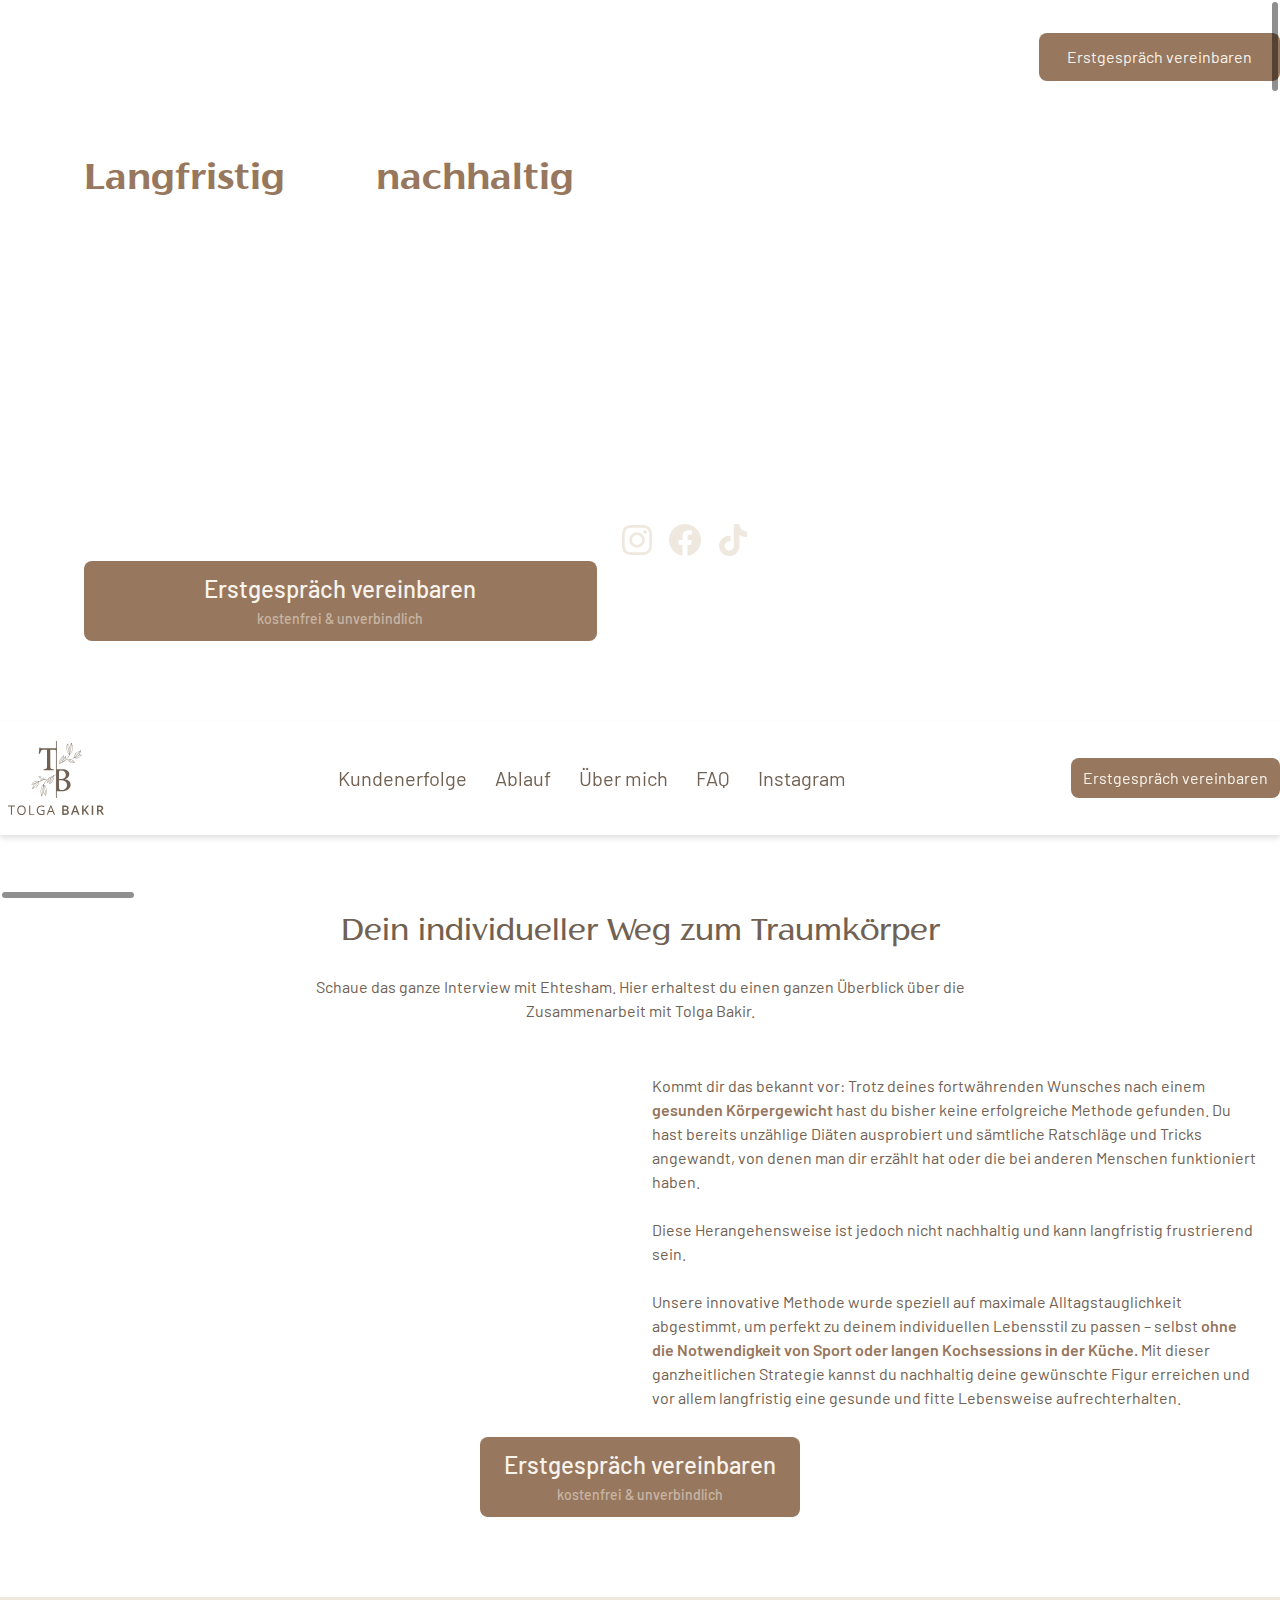
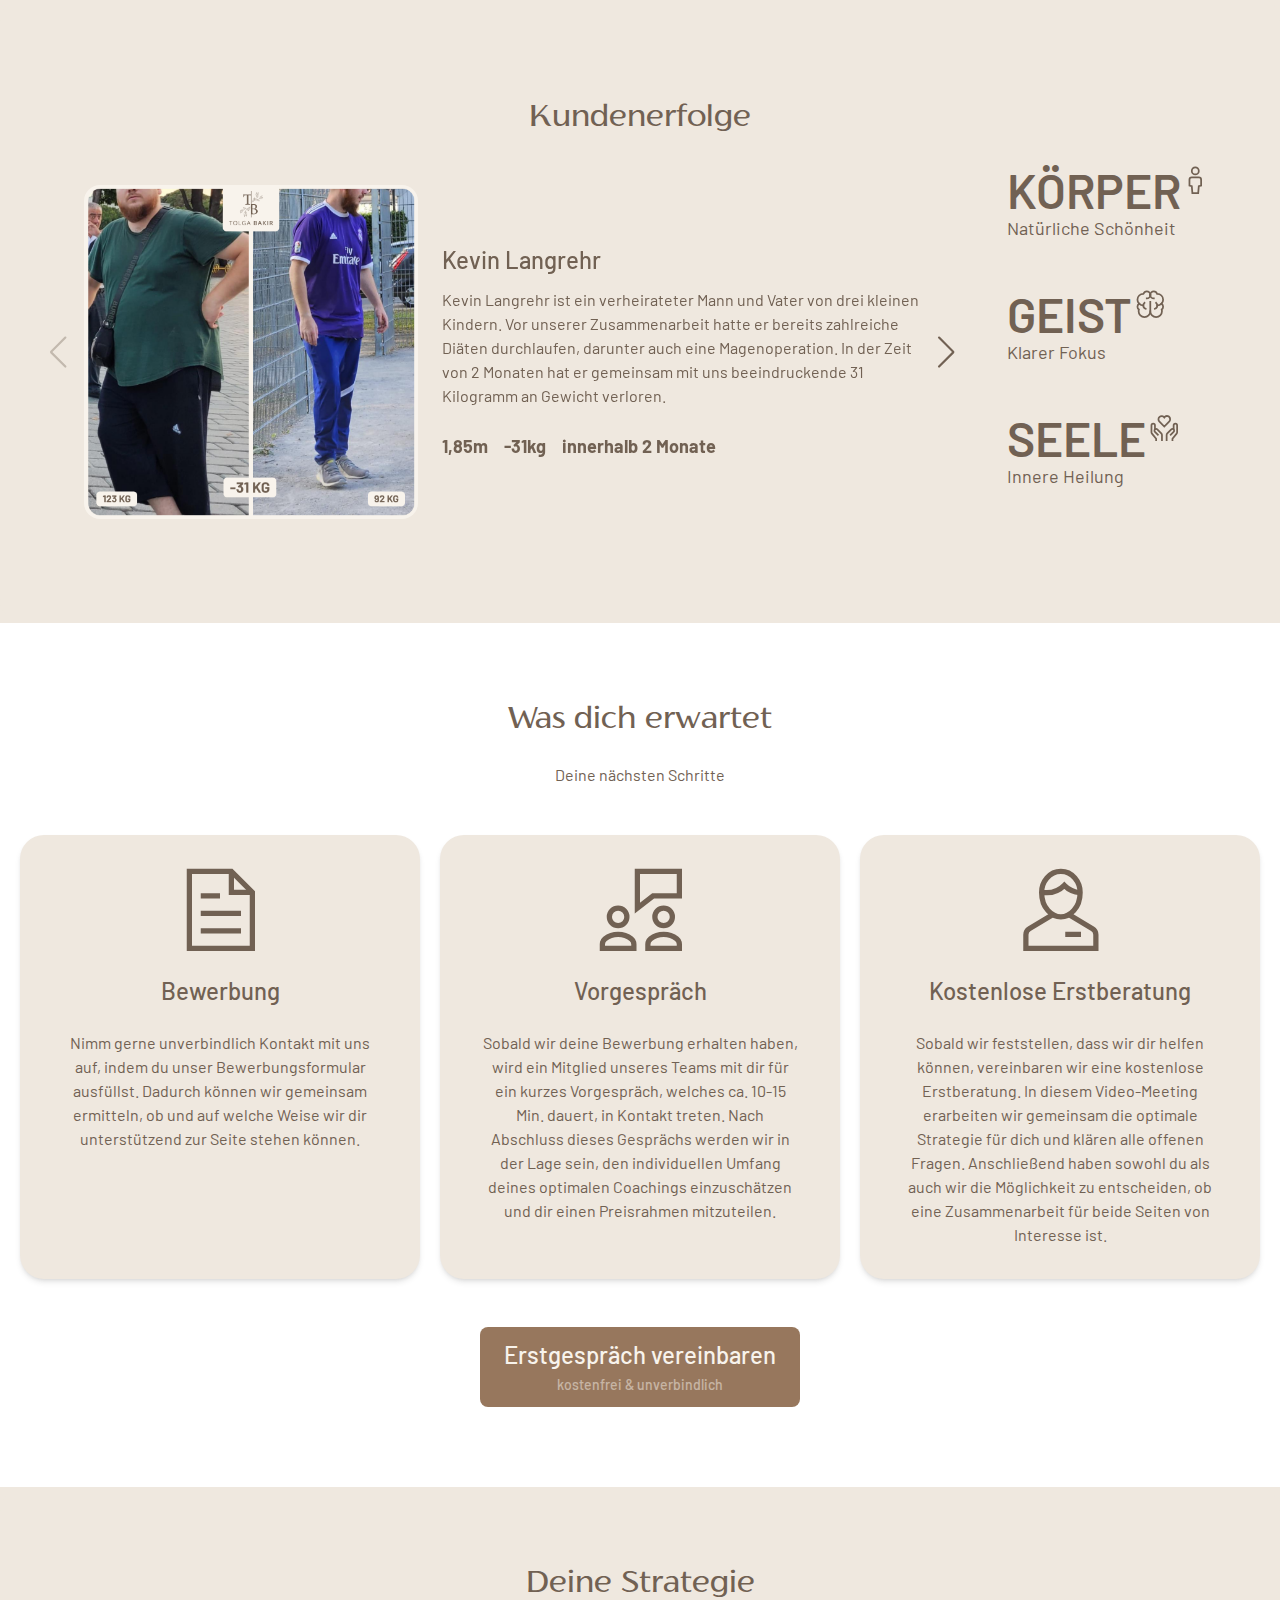
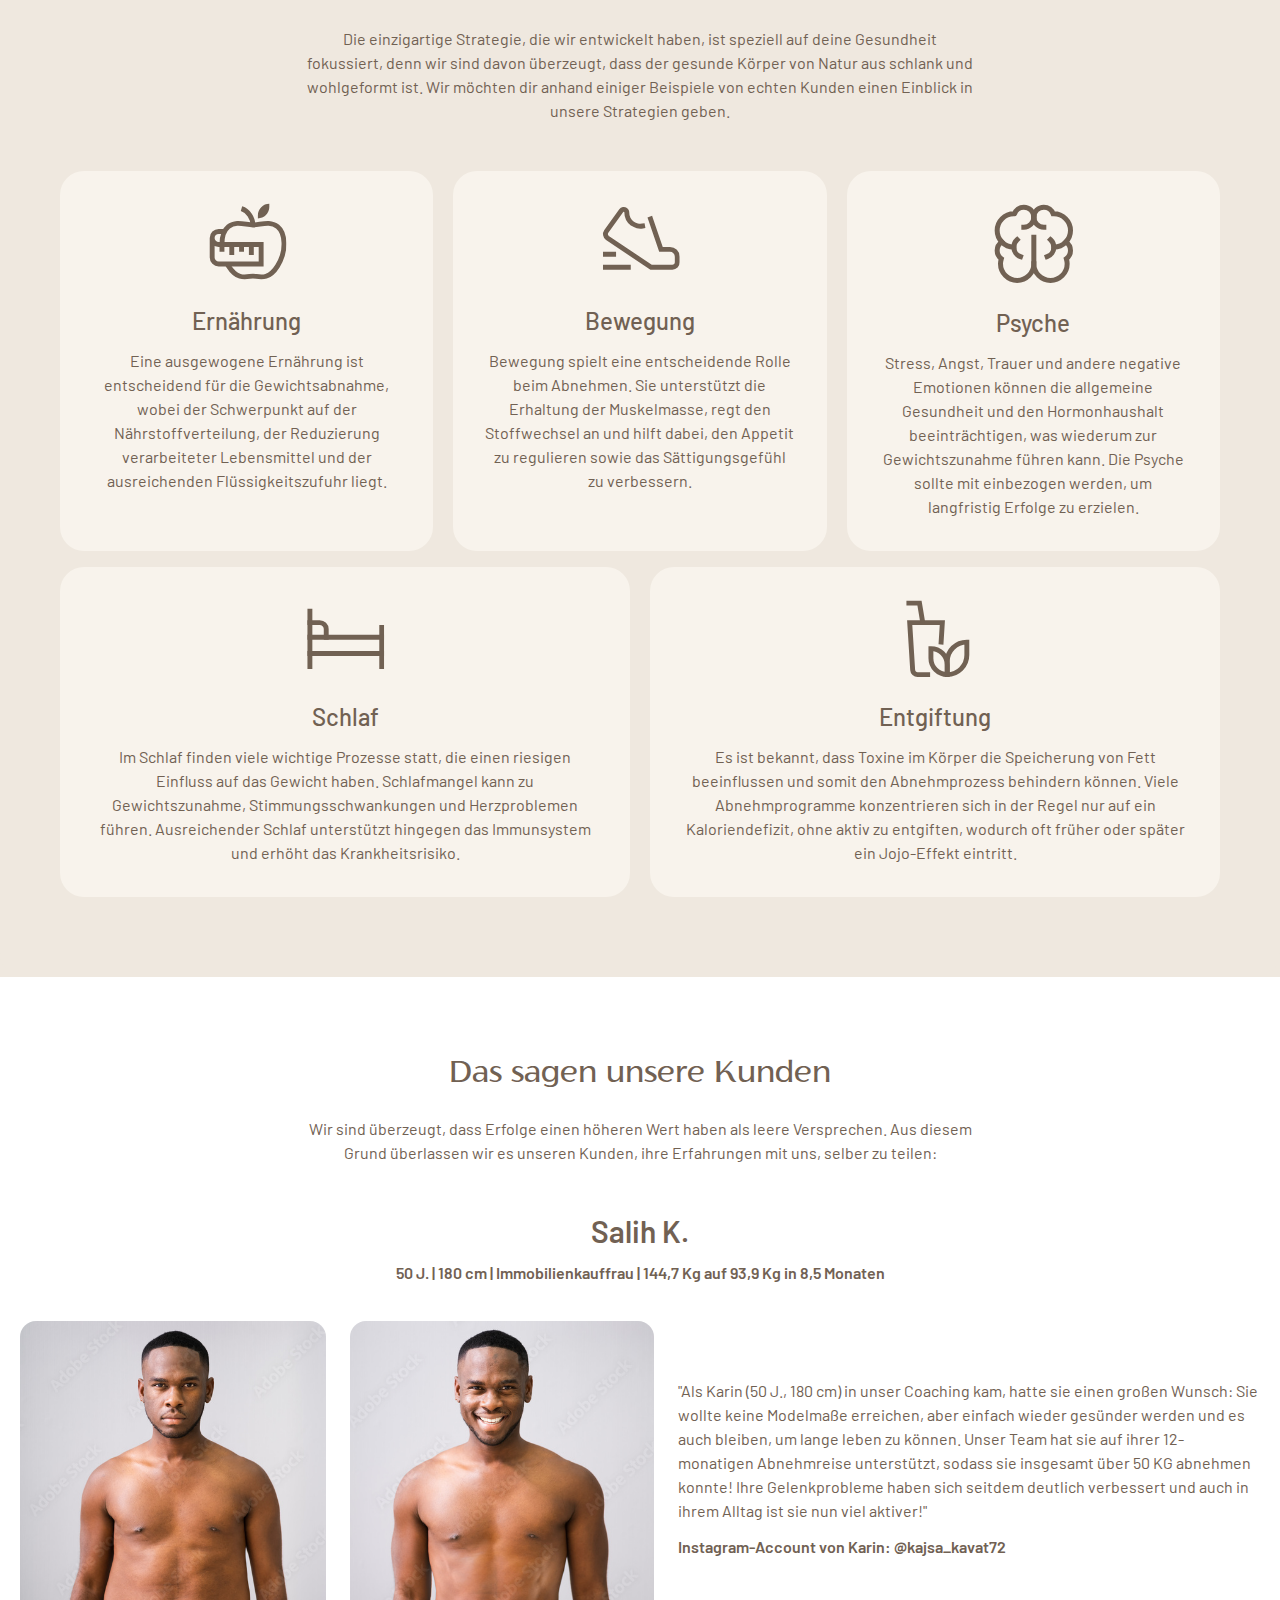
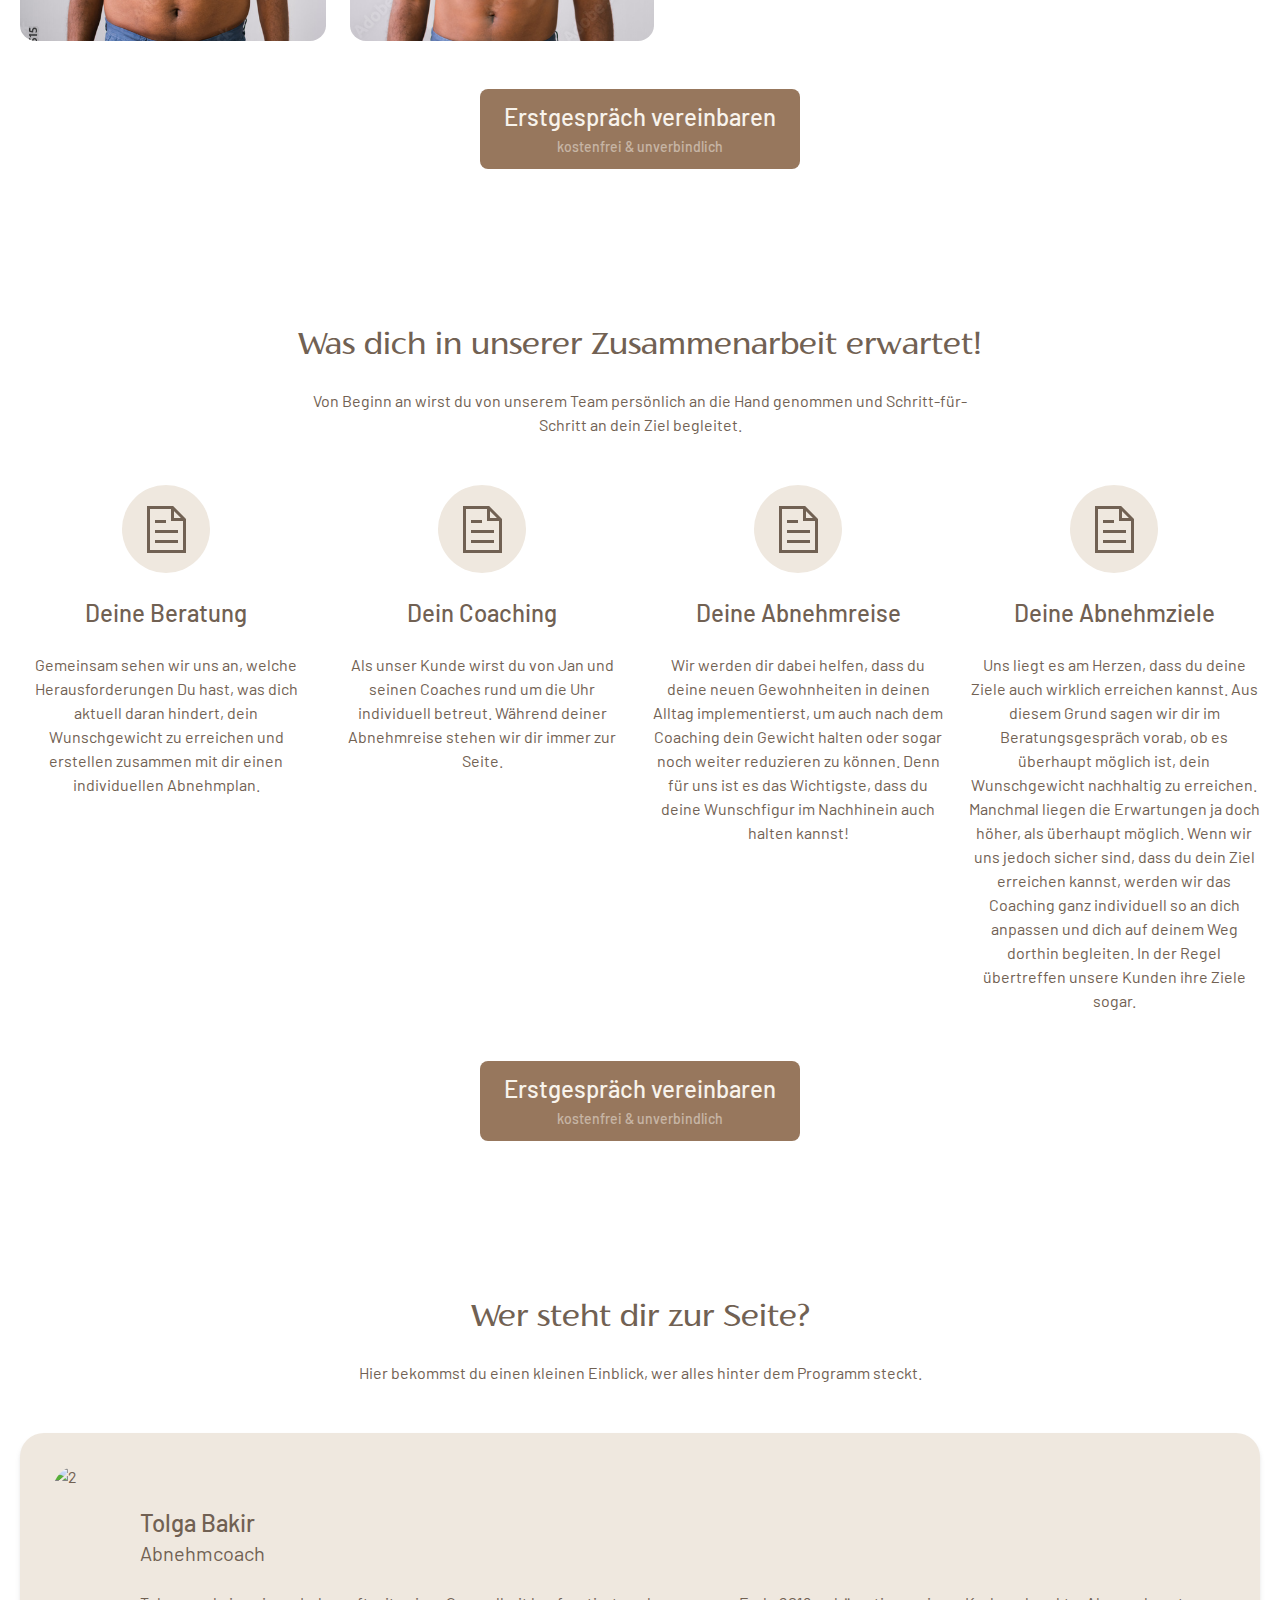
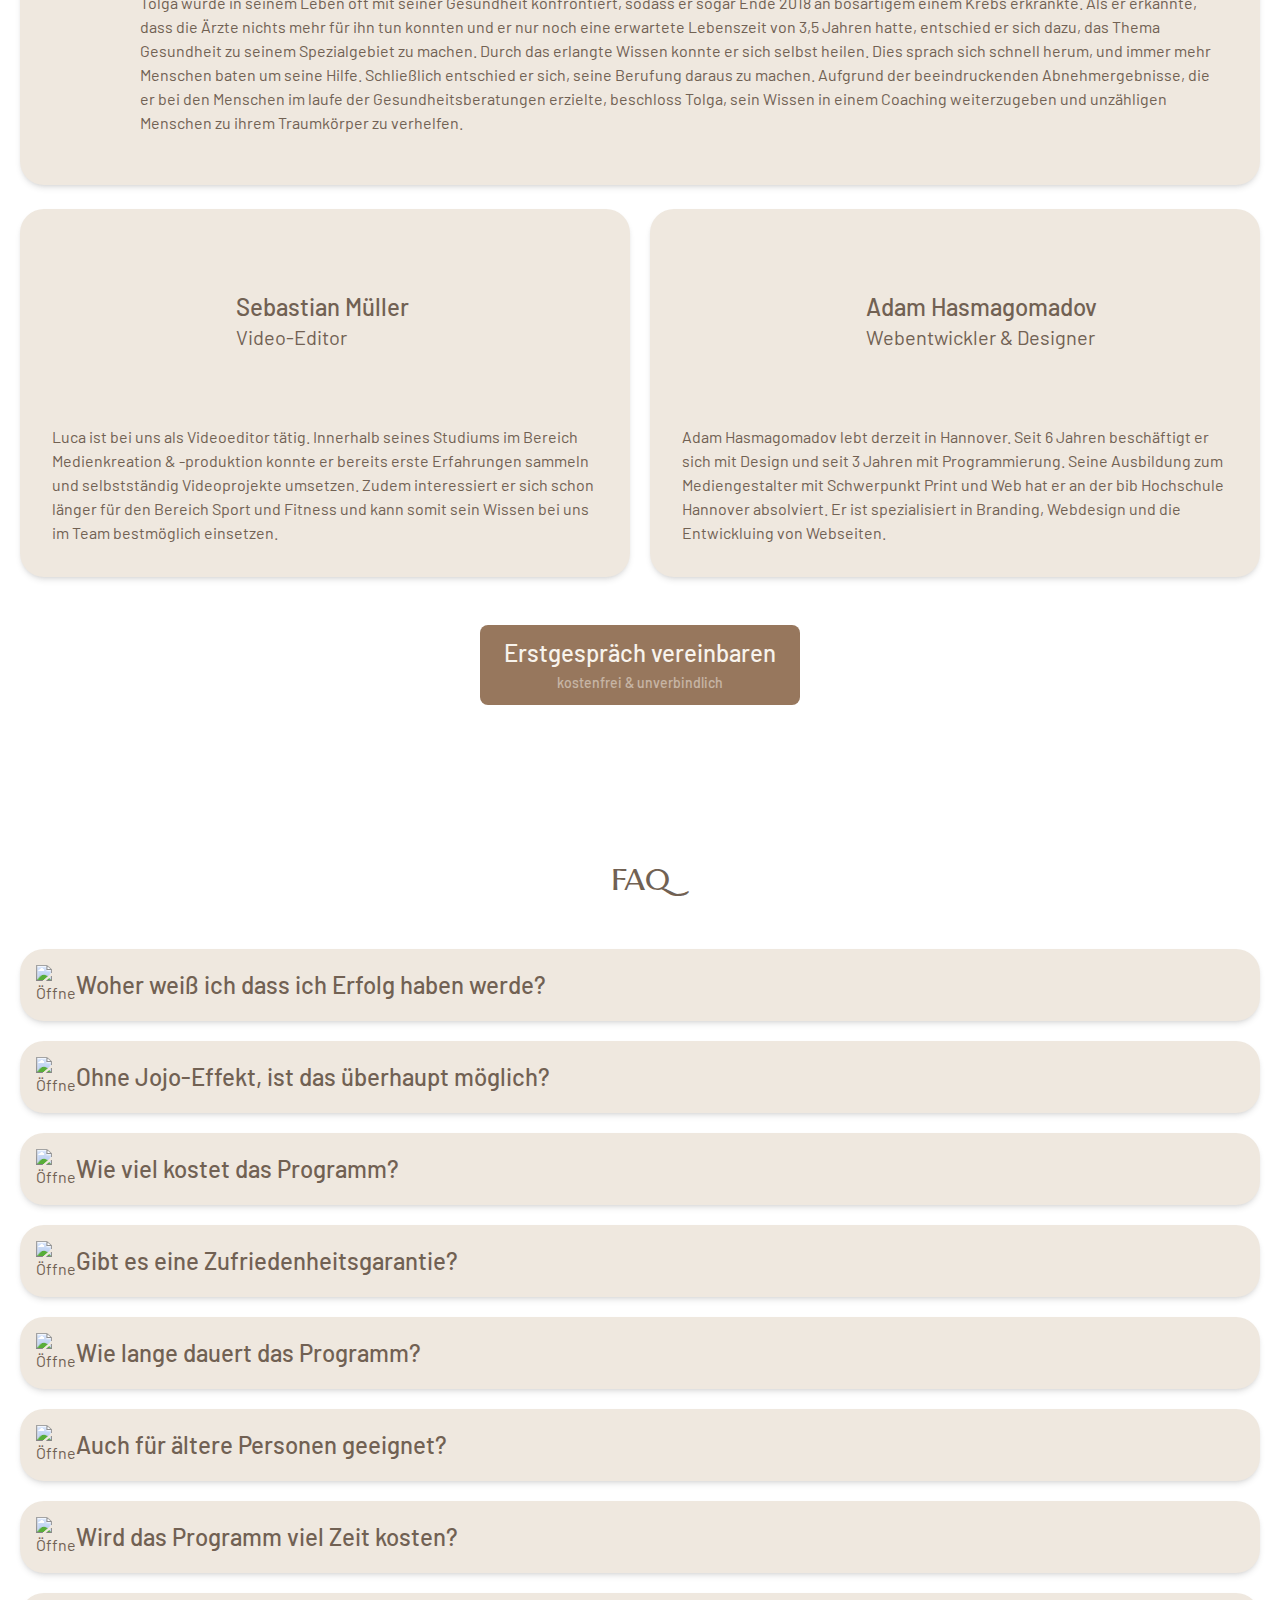
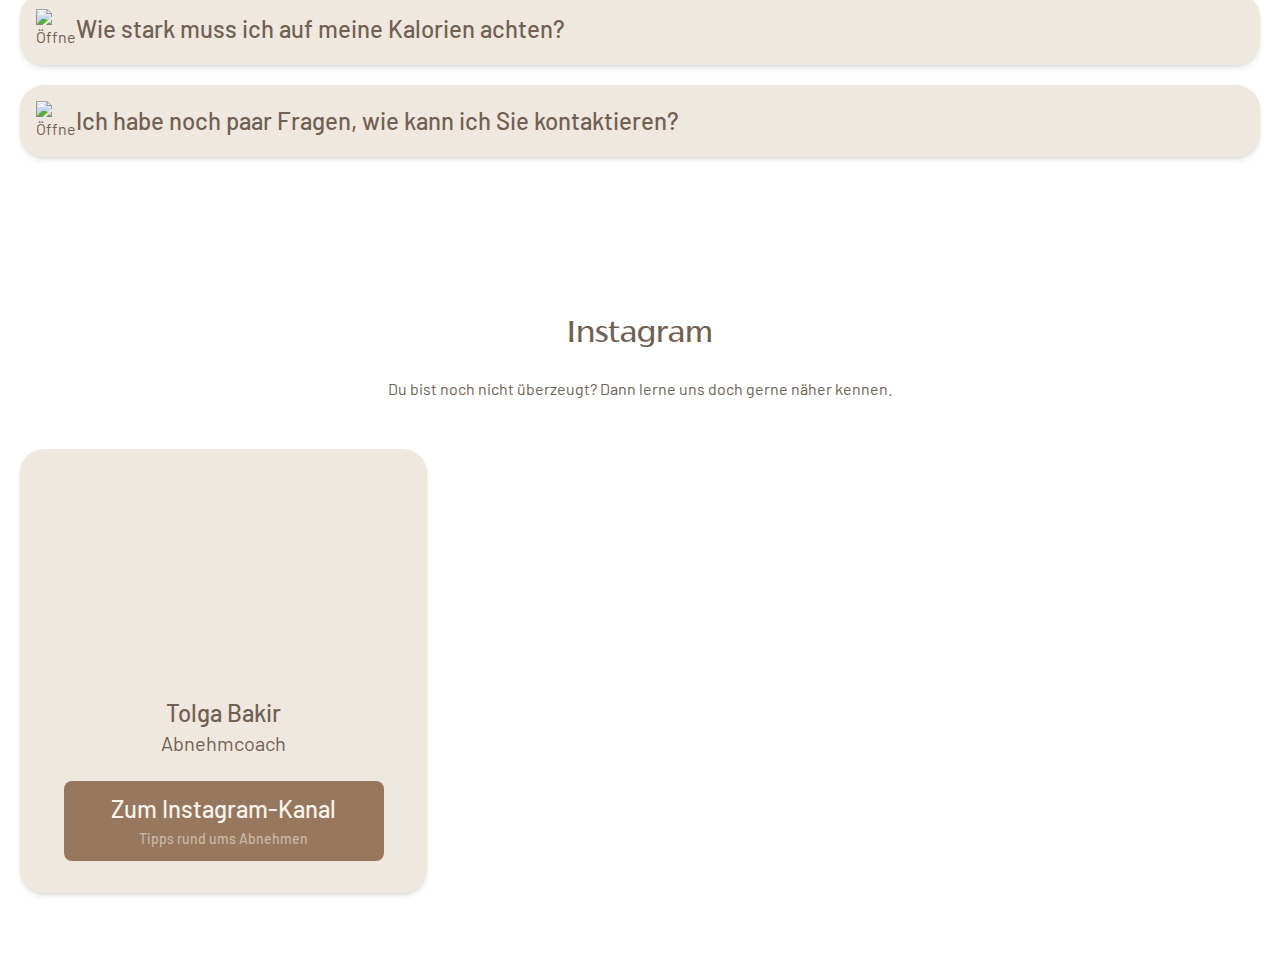
==== index.html @ 9263cb39 "new" ====
<!DOCTYPE html>
<html lang="de">
  <head>
    <meta charset="UTF-8" />
    <meta name="viewport" content="width=device-width, initial-scale=1.0" />
    <!-- inset style -->
    
    
    <link
      rel="stylesheet"
      href="https://cdn.jsdelivr.net/npm/swiper@9/swiper-bundle.min.css"
    />
    <title>Tolga Bakir</title>
    <script type="module" crossorigin src="./assets/index-be796dee.js"></script>
    <link rel="stylesheet" href="./assets/index-2abca11e.css">
  </head>
  <body>
    <div id="scrollbar"></div>
    <!-- Tolga ist ein Naturheilkundler -->
    <!-- hier wird mit tailwind gearbeitet -->
    <nav class="max-w-7xl m-auto absolute left-0 right-0 top">
      <div class="flex text-[white] justify-between w-full">
        <div>
          <a href="#" class="flex items-center py-5 px-2">
            <img class="w-24" src="./assets/logo-2-af6d4996.svg" alt="" />
          </a>
        </div>
        <div class="hidden md:flex items-center space-x-1 text-xl">
          <a href="#" class="py-5 px-3">Kundenerfolge</a>
          <a href="#" class="py-5 px-3">Ablauf</a>
          <a href="#" class="py-5 px-3">Über mich</a>
          <a href="#" class="py-5 px-3">FAQ</a>
          <a href="#" class="py-5 px-3">Instagram</a>
        </div>
        <div class="hidden md:flex items-center space-x-1">
          <a
            href="#"
            class="py-3 px-7 bg-[#97775d] text-[#f8f3ec] hover:bg-[#be926e] rounded-lg transition duration-300"
            >Erstgespräch vereinbaren</a
          >
        </div>
      </div>
    </nav>
    <main>
      <section id="hero">
        <header>
          <!-- background image with img tag -->
          <!-- on this section there is a video left and text right. Below the text will be the social media buttons -->
          <!-- below the video will be CTA with "Erstgespräch vereinbaren" filling 100% width of the video -->
          <h2 class="text-4xl text-center">
            <strong>Langfristig</strong> und <strong>nachhaltig</strong> gesund
            zu deinem Wunschgewicht
          </h2>
          <div class="flex items-center mt-12 justify-between">
            <div class="flex w-full rounded-3xl flex-col">
              <div style="padding: 56.25% 0 0 0; position: relative">
                <iframe
                  src="https://player.vimeo.com/video/826902561?h=7e819c7a2e&color=ffffff&title=0&byline=0&portrait=0"
                  style="
                    position: absolute;
                    top: 0;
                    left: 0;
                    width: 100%;
                    height: 100%;
                  "
                  frameborder="0"
                  allow="autoplay; fullscreen; picture-in-picture"
                  allowfullscreen
                ></iframe>
              </div>
              <script src="https://player.vimeo.com/api/player.js"></script>
              <div class="flex justify-center mt-6">
                <a href="#" class="w-full">
                  <button
                    class="py-3 flex flex-col items-center w-full font-medium text-2xl hover:scale-105 animation px-5 bg-[#97775d] text-[#f8f3ec] hover:bg-[#be926e] rounded-lg transition duration-300"
                  >
                    Erstgespräch vereinbaren
                    <span class="text-sm mt-1 opacity-50">
                      kostenfrei & unverbindlich
                    </span>
                  </button>
                </a>
              </div>
            </div>
            <div class="flex max-w-xl flex-col justify-center ml-6">
              <p>
                Tolga Bakir begleitet dich auf dem Weg zu deinem langfristigen
                Wunschgewicht, ohne den unerwünschten JoJo-Effekt. Sein
                fundierter Ansatz ermöglicht es dir, einen gesunden Lebensstil
                zu entwickeln und nachhaltig abzunehmen, ohne dabei auf Zwänge
                oder Verzicht zurückgreifen zu müssen. <br />
                <br />
                Die von Tolga Bakir individuell auf dich zugeschnittene
                Strategie zeichnet sich durch ihre Alltagstauglichkeit aus,
                sodass du sie problemlos umsetzen kannst.
              </p>
              <!-- now the socials -->
              <div class="flex gap-2 mt-6">
                <!-- as icons -->
                <a
                  href="https://www.instagram.com/tolga__bakir/"
                  class="animation hover:scale-110"
                >
                  <img
                    class="w-8"
                    src="./assets/logo-instagram-b4cde522.svg"
                    alt="instagram"
                  />
                </a>
                <a
                  href="https://www.facebook.com/profile.php?id=100087675843332"
                  class="ml-2 animation hover:scale-110"
                >
                  <img
                    class="w-8"
                    src="./assets/logo-facebook-dd75a1fc.svg"
                    alt="facebook"
                  />
                </a>
                <!-- tiktok -->
                <a
                  href="https://www.tiktok.com/@tolga__bakir"
                  class="ml-2 animation hover:scale-110"
                >
                  <img
                    class="w-8"
                    src="./assets/tiktok-80e18cdb.svg"
                    alt="tiktok"
                  />
                </a>
              </div>
            </div>
          </div>
        </header>
      </section>
      <!-- a section with logos presented
      content: 4 col images -->
      <section id="logos" class="hidden">
        <div class="flex max-w-7xl w-full m-auto">
          <div class="flex flex-col items-center w-full">
            <div class="flex justify-center w-full gap-6">
              <img class="w-1/6" src="./assets/DUB-03950cdf.png" alt="ihk" />
            </div>
          </div>
        </div>
      </section>
      <nav
        class="bg-[white] drop-shadow-md m-auto sticky left-0 right-0 top-0 z-20"
      >
        <div
          class="max-w-7xl m-auto flex text-[#716153] justify-between w-full"
        >
          <div>
            <a href="#" class="flex items-center py-5 px-2">
              <img
                class="w-24"
                src="./assets/tolga bakir logo vector file-02 1-dcada117.svg"
                alt=""
              />
            </a>
          </div>
          <div class="hidden md:flex items-center space-x-1 text-xl">
            <a href="#" class="py-5 px-3">Kundenerfolge</a>
            <a href="#" class="py-5 px-3">Ablauf</a>
            <a href="#" class="py-5 px-3">Über mich</a>
            <a href="#" class="py-5 px-3">FAQ</a>
            <a href="#" class="py-5 px-3">Instagram</a>
          </div>
          <div class="hidden md:flex items-center space-x-1">
            <a
              href="#"
              class="py-2 px-3 bg-[#97775d] text-[#f8f3ec] hover:bg-[#be926e] rounded-lg transition duration-300"
              >Erstgespräch vereinbaren</a
            >
          </div>
        </div>
      </nav>
      <section id="interview">
        <div class="flex flex-col items-center interview">
          <h3 class="text-3xl text-center">
            Dein individueller Weg zum Traumkörper
          </h3>
          <p class="text-center max-w-2xl mt-6">
            Schaue das ganze Interview mit Ehtesham. Hier erhaltest du einen
            ganzen Überblick über die Zusammenarbeit mit Tolga Bakir.
          </p>
        </div>
        <div class="flex items-center mt-12 justify-between">
          <div class="flex w-1/2 rounded-3xl flex-col">
            <div style="padding: 56.25% 0 0 0; position: relative">
              <iframe
                src="https://player.vimeo.com/video/828584343?h=2f520866ae&title=0&byline=0&portrait=0"
                style="
                  position: absolute;
                  top: 0;
                  left: 0;
                  width: 100%;
                  height: 100%;
                "
                frameborder="0"
                allow="autoplay; fullscreen; picture-in-picture"
                allowfullscreen
              ></iframe>
            </div>
            <script src="https://player.vimeo.com/api/player.js"></script>
          </div>
          <div class="flex w-1/2 flex-col justify-center ml-6">
            <p>
              Kommt dir das bekannt vor: Trotz deines fortwährenden Wunsches
              nach einem <strong>gesunden Körpergewicht</strong> hast du bisher
              keine erfolgreiche Methode gefunden. Du hast bereits unzählige
              Diäten ausprobiert und sämtliche Ratschläge und Tricks angewandt,
              von denen man dir erzählt hat oder die bei anderen Menschen
              funktioniert haben. <br />
              <br />
              Diese Herangehensweise ist jedoch nicht nachhaltig und kann
              langfristig frustrierend sein. <br />
              <br />
              Unsere innovative Methode wurde speziell auf maximale
              Alltagstauglichkeit abgestimmt, um perfekt zu deinem individuellen
              Lebensstil zu passen – selbst
              <strong>
                ohne die Notwendigkeit von Sport oder langen Kochsessions in der
                Küche.
              </strong>
              Mit dieser ganzheitlichen Strategie kannst du nachhaltig deine
              gewünschte Figur erreichen und vor allem langfristig eine gesunde
              und fitte Lebensweise aufrechterhalten.
            </p>
          </div>
        </div>
        <div class="flex mt-6 justify-center">
          <a href="#" class="">
            <button
              class="py-3 flex flex-col items-center font-medium text-2xl hover:scale-105 animation w-80 bg-[#97775d] text-[#f8f3ec] hover:bg-[#be926e] rounded-lg transition duration-300"
            >
              Erstgespräch vereinbaren
              <span class="text-sm mt-1 opacity-50">
                kostenfrei & unverbindlich
              </span>
            </button>
          </a>
        </div>
      </section>
      <section class="bg-[#efe8df] expand-bg rounded-3xl" id="leben-2">
        <div class="flex flex-col p-6">
          <h3 class="text-3xl text-center">Kundenerfolge</h3>
          <div class="flex justify-center items-center">
            <div class="mt-12 swiper w-full mySwiper">
              <!-- Additional required wrapper -->
              <div class="swiper-wrapper">
                <!-- Slides -->
                <div class="swiper-slide px-10 flex">
                  <img
                    class="rounded-2xl w-2/5"
                    src="./assets/yusuf-51e7a7b4.png"
                    alt="Kevin Langrehr"
                  />
                  <div class="flex flex-col justify-center ml-6">
                    <h4 class="text-2xl font-medium">Kevin Langrehr</h4>
                    <p class="mt-3">
                      Kevin Langrehr ist ein verheirateter Mann und Vater von
                      drei kleinen Kindern. Vor unserer Zusammenarbeit hatte er
                      bereits zahlreiche Diäten durchlaufen, darunter auch eine
                      Magenoperation. In der Zeit von 2 Monaten hat er gemeinsam
                      mit uns beeindruckende 31 Kilogramm an Gewicht verloren.
                    </p>
                    <div class="flex gap-4 mt-6 flex-wrap text-lg font-bold">
                      <p>1,85m</p>
                      <p>-31kg</p>
                      <p>innerhalb 2 Monate</p>
                    </div>
                  </div>
                </div>

                <div class="swiper-slide px-10 flex">
                  <img
                    class="rounded-2xl w-2/5"
                    src="./assets/Onkel-33cb20e2.png"
                    alt="Amir"
                  />
                  <div class="flex flex-col justify-center ml-6">
                    <h4 class="text-2xl font-medium">Ahmed Ekim</h4>
                    <p class="mt-3">
                      Ahmed Ekim war zwar nicht stark übergewichtig, aber auch
                      nicht unbedingt zufrieden mit seinem Körper. Er lebt
                      glücklich mit seiner Frau und seinen beiden Kindern in
                      Hannover. Als er zu uns kam, wog er 123 kg. Der erste
                      Meilenstein, den wir uns gemeinsam vorgenommen haben, war
                      es, unter 110 kg zu kommen, und später dann als Endziel
                      mindestens 99 kg zu erreichen. In weniger als 2 Monaten
                      haben wir ihn auf beeindruckende knapp 92 kg begleitet.
                    </p>
                    <div class="flex gap-4 mt-6 flex-wrap text-lg font-bold">
                      <p>1,78m</p>
                      <p>-31kg</p>
                      <p>innerhalb 6 Monate</p>
                    </div>
                  </div>
                </div>
                <div class="swiper-slide px-10 flex">
                  <img
                    class="rounded-2xl w-2/5"
                    src="./assets/Amir-5e0817c3.png"
                    alt="Amir"
                  />
                  <div class="flex flex-col justify-center ml-6">
                    <h4 class="text-2xl font-medium">Amir A.</h4>
                    <p class="mt-3">
                      Amir, ein selbstständiger Vater, der seinen Glauben an
                      eine schlanke Version seiner selbst verloren hatte, trat
                      in unsere Zusammenarbeit ein. Wir waren umso mehr
                      begeistert von seiner beeindruckenden Gewichtsreduktion
                      von 16 kg. An dieser Stelle möchten wir dir, Amir, noch
                      einmal unsere aufrichtige Anerkennung aussprechen. Wir
                      teilen deine Freude von ganzem Herzen!
                    </p>
                    <div class="flex gap-4 mt-6 flex-wrap text-lg font-bold">
                      <p>1,91m</p>
                      <p>-16kg</p>
                      <p>innerhalb 2 Monate</p>
                    </div>
                  </div>
                </div>
              </div>

              <!-- If we need navigation buttons -->
              <div class="swiper-button-prev"></div>
              <div class="swiper-button-next"></div>
            </div>
            <div class="flex w-1/4 ml-12 flex-col justify-stretch gap-12">
              <div class="flex rounded-3xl">
                <div>
                  <h4 class="text-5xl font-semibold uppercase">Körper</h4>
                  <p class="text-lg">Natürliche Schönheit</p>
                </div>

                <img class="w-7 h-7" src="./assets/body-8fbbcc04.svg" alt="1" />
              </div>
              <div class="flex w-full rounded-3xl">
                <div>
                  <h4 class="text-5xl font-semibold uppercase">Geist</h4>
                  <p class="text-lg">Klarer Fokus</p>
                </div>
                <img
                  class="w-7 ml-1 h-7"
                  src="./assets/brain-0f0ceac6.svg"
                  alt="2"
                />
              </div>
              <div class="flex w-full rounded-3xl">
                <div>
                  <h4 class="text-5xl font-semibold uppercase">Seele</h4>
                  <p class="text-lg">Innere Heilung</p>
                </div>

                <img
                  class="w-7 ml-1 h-7"
                  src="./assets/soul-391b6cf8.svg"
                  alt="3"
                />
              </div>
              <!-- schreibe ein Text für Körper Geist und Seele -->
            </div>
          </div>
        </div>
      </section>
      <section id="was-dich-erwartet">
        <div class="flex flex-col items-center">
          <h3 class="text-3xl text-center">Was dich erwartet</h3>
          <p class="text-center max-w-2xl mt-6">Deine nächsten Schritte</p>
          <div class="flex mt-12 gap-5 w-full">
            <div
              class="flex shadow-md bg-[#efe8df] p-8 rounded-3xl flex-col items-center w-full"
            >
              <img class="w-1/4" src="./assets/1-a1d0f860.svg" alt="1" />
              <h4 class="text-2xl font-medium mt-6">Bewerbung</h4>
              <p class="text-center max-w-xs mt-6">
                Nimm gerne unverbindlich Kontakt mit uns auf, indem du unser
                Bewerbungsformular ausfüllst. Dadurch können wir gemeinsam
                ermitteln, ob und auf welche Weise wir dir unterstützend zur
                Seite stehen können.
              </p>
            </div>
            <div
              class="flex shadow-md bg-[#efe8df] p-8 rounded-3xl flex-col items-center w-full"
            >
              <img class="w-1/4" src="./assets/2-1e41ce20.svg" alt="2" />
              <h4 class="text-2xl font-medium mt-6">Vorgespräch</h4>
              <p class="text-center max-w-xs mt-6">
                Sobald wir deine Bewerbung erhalten haben, wird ein Mitglied
                unseres Teams mit dir für ein kurzes Vorgespräch, welches ca.
                10-15 Min. dauert, in Kontakt treten. Nach Abschluss dieses
                Gesprächs werden wir in der Lage sein, den individuellen Umfang
                deines optimalen Coachings einzuschätzen und dir einen
                Preisrahmen mitzuteilen.
              </p>
            </div>
            <div
              class="flex shadow-md bg-[#efe8df] p-8 rounded-3xl flex-col items-center w-full"
            >
              <img class="w-1/4" src="./assets/3-1a7189c2.svg" alt="3" />
              <h4 class="text-2xl font-medium mt-6">Kostenlose Erstberatung</h4>
              <p class="text-center max-w-xs mt-6">
                Sobald wir feststellen, dass wir dir helfen können, vereinbaren
                wir eine kostenlose Erstberatung. In diesem Video-Meeting
                erarbeiten wir gemeinsam die optimale Strategie für dich und
                klären alle offenen Fragen. Anschließend haben sowohl du als
                auch wir die Möglichkeit zu entscheiden, ob eine Zusammenarbeit
                für beide Seiten von Interesse ist.
              </p>
            </div>
          </div>
        </div>
        <a href="#" class="w-full flex justify-center mt-12">
          <button
            class="py-3 flex flex-col items-center font-medium text-2xl hover:scale-105 animation w-80 bg-[#97775d] text-[#f8f3ec] hover:bg-[#be926e] rounded-lg transition duration-300"
          >
            Erstgespräch vereinbaren
            <span class="text-sm mt-1 opacity-50">
              kostenfrei & unverbindlich
            </span>
          </button>
        </a>
      </section>
      <section class="bg-[#efe8df] expand-bg rounded-3xl" id="leben-2">
        <div class="flex flex-col">
          <h3 class="text-3xl text-center">Deine Strategie</h3>

          <p class="mt-6 max-w-2xl m-auto text-center">
            Die einzigartige Strategie, die wir entwickelt haben, ist speziell
            auf deine Gesundheit fokussiert, denn wir sind davon überzeugt, dass
            der gesunde Körper von Natur aus schlank und wohlgeformt ist. Wir
            möchten dir anhand einiger Beispiele von echten Kunden einen
            Einblick in unsere Strategien geben.
          </p>
          <div class="flex mt-12 px-10 gap-5 w-full">
            <!-- <div
              class="flex bg-[#f8f3ec] p-4 py-6 rounded-3xl flex-col relative w-full"
            >
              <span
                class="p-2 py-1 rounded-lg absolute top-[-16px] w-fit bg-[#716153] text-[#f8f3ec]"
                >-23 Kg</span
              >
              <h4 class="text-2xl font-medium">Ernährung</h4>
              <h5 class="mt-2 text-lg">Amir</h5>
              <p class="mt-1">
                <b> 25 J. </b> | <b> 191 </b>cm | <b>Vertriebler</b>
              </p>
              <p>
                <b> 155kg </b> auf <b> 139kg </b> in <b> 2 Monaten </b>
              </p>
              <p class="max-w-xs mt-6">
                Gemeinsam mit Olga haben wir für sie eine Strategie entwickelt,
                wie sie neben ihrer Ernährung und dem Mindset vor allem ihre
                Aktivität im Alltag verbessern kann.
              </p>
              <img
                class="mt-6 rounded-2xl"
                src="public/assets/Amir.png"
                alt=""
              />
            </div> -->
            <div
              class="flex bg-[#f8f3ec] p-8 rounded-3xl flex-col items-center w-full"
            >
              <img class="w-20" src="./assets/diet-food 2-7272767e.svg" alt="2" />
              <h4 class="text-2xl font-medium mt-6">Ernährung</h4>
              <p class="text-center mt-3">
                Eine ausgewogene Ernährung ist entscheidend für die
                Gewichtsabnahme, wobei der Schwerpunkt auf der
                Nährstoffverteilung, der Reduzierung verarbeiteter Lebensmittel
                und der ausreichenden Flüssigkeitszufuhr liegt.
              </p>
            </div>
            <div
              class="flex bg-[#f8f3ec] p-8 rounded-3xl flex-col items-center w-full"
            >
              <img class="w-20" src="./assets/run-shoes 1-391f0171.svg" alt="2" />
              <h4 class="text-2xl font-medium mt-6">Bewegung</h4>
              <p class="text-center mt-3">
                Bewegung spielt eine entscheidende Rolle beim Abnehmen. Sie
                unterstützt die Erhaltung der Muskelmasse, regt den Stoffwechsel
                an und hilft dabei, den Appetit zu regulieren sowie das
                Sättigungsgefühl zu verbessern.
              </p>
            </div>
            <div
              class="flex bg-[#f8f3ec] p-8 rounded-3xl flex-col items-center w-full"
            >
              <img class="w-20" src="./assets/brain-0f0ceac6.svg" alt="2" />
              <h4 class="text-2xl font-medium mt-6">Psyche</h4>
              <p class="text-center mt-3">
                Stress, Angst, Trauer und andere negative Emotionen können die
                allgemeine Gesundheit und den Hormonhaushalt beeinträchtigen,
                was wiederum zur Gewichtszunahme führen kann. Die Psyche sollte
                mit einbezogen werden, um langfristig Erfolge zu erzielen.
              </p>
            </div>
          </div>
          <div class="flex mt-4 px-10 gap-5 w-full">
            <div
              class="flex bg-[#f8f3ec] p-8 rounded-3xl flex-col items-center w-full"
            >
              <img class="w-20" src="./assets/bed 1-20750a48.svg" alt="2" />
              <h4 class="text-2xl font-medium mt-6">Schlaf</h4>
              <p class="text-center mt-3">
                Im Schlaf finden viele wichtige Prozesse statt, die einen
                riesigen Einfluss auf das Gewicht haben. Schlafmangel kann zu
                Gewichtszunahme, Stimmungsschwankungen und Herzproblemen führen.
                Ausreichender Schlaf unterstützt hingegen das Immunsystem und
                erhöht das Krankheitsrisiko.
              </p>
            </div>
            <div
              class="flex bg-[#f8f3ec] p-8 rounded-3xl flex-col items-center w-full"
            >
              <img class="w-20" src="./assets/detox 1-e14c6ea8.svg" alt="2" />
              <h4 class="text-2xl font-medium mt-6">Entgiftung</h4>
              <p class="text-center mt-3">
                Es ist bekannt, dass Toxine im Körper die Speicherung von Fett
                beeinflussen und somit den Abnehmprozess behindern können. Viele
                Abnehmprogramme konzentrieren sich in der Regel nur auf ein
                Kaloriendefizit, ohne aktiv zu entgiften, wodurch oft früher
                oder später ein Jojo-Effekt eintritt.
              </p>
            </div>
          </div>
        </div>
      </section>
      <section id="das-sagen-unsere-kunden">
        <div class="flex flex-col items-center">
          <h3 class="text-3xl text-center">Das sagen unsere Kunden</h3>
          <p class="text-center max-w-2xl mt-6">
            Wir sind überzeugt, dass Erfolge einen höheren Wert haben als leere
            Versprechen. Aus diesem Grund überlassen wir es unseren Kunden, ihre
            Erfahrungen mit uns, selber zu teilen:
          </p>
          <div class="testimonials-before-after">
            <div class="testimonial">
              <h4 class="text-3xl mt-12 font-semibold text-center">Salih K.</h4>
              <p class="text-center font-semibold m-auto max-w-2xl mt-3">
                50 J. | 180 cm | Immobilienkauffrau | 144,7 Kg auf 93,9 Kg in
                8,5 Monaten
              </p>
              <div class="flex items-center mt-3 gap-6">
                <img
                  class="w-full max-w-xs max-h-80 rounded-2xl mt-6"
                  src="./assets/before-1-cd926b90.png"
                  alt=""
                />
                <img
                  class="w-full max-w-xs max-h-80 rounded-2xl mt-6"
                  src="./assets/after-1-e40c55b7.png"
                  alt=""
                />
                <div class="flex flex-col">
                  <p class="w-full">
                    "Als Karin (50 J., 180 cm) in unser Coaching kam, hatte sie
                    einen großen Wunsch: Sie wollte keine Modelmaße erreichen,
                    aber einfach wieder gesünder werden und es auch bleiben, um
                    lange leben zu können. Unser Team hat sie auf ihrer
                    12-monatigen Abnehmreise unterstützt, sodass sie insgesamt
                    über 50 KG abnehmen konnte! Ihre Gelenkprobleme haben sich
                    seitdem deutlich verbessert und auch in ihrem Alltag ist sie
                    nun viel aktiver!"
                  </p>
                  <p class="mt-3 font-semibold">
                    Instagram-Account von Karin: @kajsa_kavat72
                  </p>
                </div>
              </div>
            </div>
          </div>
        </div>
        <a href="#" class="w-full flex justify-center mt-12">
          <button
            class="py-3 flex flex-col items-center font-medium text-2xl hover:scale-105 animation w-80 bg-[#97775d] text-[#f8f3ec] hover:bg-[#be926e] rounded-lg transition duration-300"
          >
            Erstgespräch vereinbaren
            <span class="text-sm mt-1 opacity-50">
              kostenfrei & unverbindlich
            </span>
          </button>
        </a>
      </section>
      <section id="zusammenarbeit">
        <div class="parallax">
          <h3 class="text-3xl text-center">
            Was dich in unserer Zusammenarbeit erwartet!
          </h3>
          <p class="text-center m-auto max-w-2xl mt-6">
            Von Beginn an wirst du von unserem Team persönlich an die Hand
            genommen und Schritt-für-Schritt an dein Ziel begleitet.
          </p>
        </div>
        <!-- 4 col cards without backgroundcolor for each card, just content
        content:
        image in circle
        title
        text
        after cards:
        CTA btn
        -->
        <div>
          <div class="flex justify-center gap-6 mt-12">
            <div class="flex flex-col items-center">
              <div class="p-5 rounded-full bg-[#efe8df]">
                <img class="w-full" src="./assets/1-a1d0f860.svg" alt="1" />
              </div>
              <h4 class="text-2xl font-medium mt-6">Deine Beratung</h4>
              <p class="text-center max-w-xs mt-6">
                Gemeinsam sehen wir uns an, welche Herausforderungen Du hast,
                was dich aktuell daran hindert, dein Wunschgewicht zu erreichen
                und erstellen zusammen mit dir einen individuellen Abnehmplan.
              </p>
            </div>
            <div class="flex flex-col items-center">
              <div class="p-5 rounded-full bg-[#efe8df]">
                <img class="w-full" src="./assets/1-a1d0f860.svg" alt="1" />
              </div>
              <h4 class="text-2xl font-medium mt-6">Dein Coaching</h4>
              <p class="text-center max-w-xs mt-6">
                Als unser Kunde wirst du von Jan und seinen Coaches rund um die
                Uhr individuell betreut. Während deiner Abnehmreise stehen wir
                dir immer zur Seite.
              </p>
            </div>
            <div class="flex flex-col items-center">
              <div class="p-5 rounded-full bg-[#efe8df]">
                <img class="w-full" src="./assets/1-a1d0f860.svg" alt="1" />
              </div>
              <h4 class="text-2xl font-medium mt-6">Deine Abnehmreise</h4>
              <p class="text-center max-w-xs mt-6">
                Wir werden dir dabei helfen, dass du deine neuen Gewohnheiten in
                deinen Alltag implementierst, um auch nach dem Coaching dein
                Gewicht halten oder sogar noch weiter reduzieren zu können. Denn
                für uns ist es das Wichtigste, dass du deine Wunschfigur im
                Nachhinein auch halten kannst!
              </p>
            </div>
            <div class="flex flex-col items-center">
              <div class="p-5 rounded-full bg-[#efe8df]">
                <img class="w-full" src="./assets/1-a1d0f860.svg" alt="1" />
              </div>
              <h4 class="text-2xl font-medium mt-6">Deine Abnehmziele</h4>
              <p class="text-center max-w-xs mt-6">
                Uns liegt es am Herzen, dass du deine Ziele auch wirklich
                erreichen kannst. Aus diesem Grund sagen wir dir im
                Beratungsgespräch vorab, ob es überhaupt möglich ist, dein
                Wunschgewicht nachhaltig zu erreichen. Manchmal liegen die
                Erwartungen ja doch höher, als überhaupt möglich. Wenn wir uns
                jedoch sicher sind, dass du dein Ziel erreichen kannst, werden
                wir das Coaching ganz individuell so an dich anpassen und dich
                auf deinem Weg dorthin begleiten. In der Regel übertreffen
                unsere Kunden ihre Ziele sogar.
              </p>
            </div>
          </div>
          <a href="#" class="w-full flex justify-center mt-12">
            <button
              class="py-3 flex flex-col items-center font-medium text-2xl hover:scale-105 animation w-80 bg-[#97775d] text-[#f8f3ec] hover:bg-[#be926e] rounded-lg transition duration-300"
            >
              Erstgespräch vereinbaren
              <span class="text-sm mt-1 opacity-50">
                kostenfrei & unverbindlich
              </span>
            </button>
          </a>
        </div>
      </section>
      <section id="team">
        <div class="flex flex-col items-center">
          <h3 class="text-3xl text-center">Wer steht dir zur Seite?</h3>
          <p class="text-center max-w-2xl mt-6">
            Hier bekommst du einen kleinen Einblick, wer alles hinter dem
            Programm steckt.
          </p>
          <!-- full width card, content is flex-row -->
          <div class="flex mt-12 gap-5 w-full">
            <div
              class="flex shadow-md bg-[#efe8df] p-8 rounded-3xl items-center w-full gap-8"
            >
              <img
                class="w-72 h-72 object-cover rounded-full"
                src="./assets/tolga1-a788a65e.png"
                alt="2"
              />
              <div>
                <h4 class="text-2xl font-medium mt-6">Tolga Bakir</h4>
                <h5 class="text-xl">Abnehmcoach</h5>
                <p class="text-left mt-6">
                  Tolga wurde in seinem Leben oft mit seiner Gesundheit
                  konfrontiert, sodass er sogar Ende 2018 an bösartigem einem
                  Krebs erkrankte. Als er erkannte, dass die Ärzte nichts mehr
                  für ihn tun konnten und er nur noch eine erwartete Lebenszeit
                  von 3,5 Jahren hatte, entschied er sich dazu, das Thema
                  Gesundheit zu seinem Spezialgebiet zu machen. Durch das
                  erlangte Wissen konnte er sich selbst heilen. Dies sprach sich
                  schnell herum, und immer mehr Menschen baten um seine Hilfe.
                  Schließlich entschied er sich, seine Berufung daraus zu
                  machen. Aufgrund der beeindruckenden Abnehmergebnisse, die er
                  bei den Menschen im laufe der Gesundheitsberatungen erzielte,
                  beschloss Tolga, sein Wissen in einem Coaching weiterzugeben
                  und unzähligen Menschen zu ihrem Traumkörper zu verhelfen.
                </p>
              </div>
            </div>
          </div>
          <div class="flex mt-6 gap-5 w-full">
            <div
              class="flex shadow-md bg-[#efe8df] p-8 rounded-3xl flex-col w-full"
            >
              <div class="flex items-center gap-6">
                <img
                  class="w-40 h-40 object-cover rounded-full"
                  src="./assets/seb2-f4d62e68.jpg"
                  alt="2"
                />
                <div>
                  <h4 class="text-2xl font-medium">Sebastian Müller</h4>
                  <h5 class="text-xl">Video-Editor</h5>
                </div>
              </div>

              <p class="mt-6">
                Luca ist bei uns als Videoeditor tätig. Innerhalb seines
                Studiums im Bereich Medienkreation & -produktion konnte er
                bereits erste Erfahrungen sammeln und selbstständig
                Videoprojekte umsetzen. Zudem interessiert er sich schon länger
                für den Bereich Sport und Fitness und kann somit sein Wissen bei
                uns im Team bestmöglich einsetzen.
              </p>
            </div>
            <div
              class="flex shadow-md bg-[#efe8df] p-8 rounded-3xl flex-col w-full"
            >
              <div class="flex items-center gap-6">
                <img
                  class="w-40 h-40 object-cover rounded-full"
                  src="./assets/adam1-763a9552.jpg"
                  alt="2"
                />
                <div>
                  <h4 class="text-2xl font-medium">Adam Hasmagomadov</h4>
                  <h5 class="text-xl">Webentwickler & Designer</h5>
                </div>
              </div>

              <p class="mt-6">
                Adam Hasmagomadov lebt derzeit in Hannover. Seit 6 Jahren
                beschäftigt er sich mit Design und seit 3 Jahren mit
                Programmierung. Seine Ausbildung zum Mediengestalter mit
                Schwerpunkt Print und Web hat er an der bib Hochschule Hannover
                absolviert. Er ist spezialisiert in Branding, Webdesign und die
                Entwickluing von Webseiten.
              </p>
            </div>
          </div>
        </div>
        <a href="#" class="w-full flex justify-center mt-12">
          <button
            class="py-3 flex flex-col items-center font-medium text-2xl hover:scale-105 animation w-80 bg-[#97775d] text-[#f8f3ec] hover:bg-[#be926e] rounded-lg transition duration-300"
          >
            Erstgespräch vereinbaren
            <span class="text-sm mt-1 opacity-50">
              kostenfrei & unverbindlich
            </span>
          </button>
        </a>
      </section>
      <section id="faq">
        <div class="flex flex-col items-center">
          <h3 class="text-3xl text-center">FAQ</h3>
          <div class="flex flex-col mt-12 gap-5 faq-wrapper w-full"></div>
        </div>
        <!-- write a script for faq toggle. faq-text shall expand and show up and the faq img shall rotate 45deg -->
        <script>
          // faq cms
          const faq = document.querySelector(".faq-wrapper");
          const faqContent = [
            {
              question: "Woher weiß ich dass ich Erfolg haben werde?",
              answer:
                "Nachdem du dich bei uns beworben hast, werden wir uns bei dir melden und ein kostenloses Erstgespräch vereinbaren. In diesem Gespräch werden wir uns kennenlernen und herausfinden, ob wir dir helfen können, dein Wunschgewicht zu erreichen. Wenn wir uns dafür entscheiden, dass wir zusammenarbeiten wollen, werden wir dir ein individuelles Angebot machen. Wenn du dieses Angebot annimmst, werden wir dir einen Coach zuweisen, der dich auf deiner Abnehmreise begleitet. Du wirst von uns rund um die Uhr betreut und wir werden dir dabei helfen, deine Ziele zu erreichen.",
            },
            {
              question: "Ohne Jojo-Effekt, ist das überhaupt möglich?",
              answer:
                "Nachdem du dich bei uns beworben hast, werden wir uns bei dir melden und ein kostenloses Erstgespräch vereinbaren. In diesem Gespräch werden wir uns kennenlernen und herausfinden, ob wir dir helfen können, dein Wunschgewicht zu erreichen. Wenn wir uns dafür entscheiden, dass wir zusammenarbeiten wollen, werden wir dir ein individuelles Angebot machen. Wenn du dieses Angebot annimmst, werden wir dir einen Coach zuweisen, der dich auf deiner Abnehmreise begleitet. Du wirst von uns rund um die Uhr betreut und wir werden dir dabei helfen, deine Ziele zu erreichen.",
            },
            {
              question: "Wie viel kostet das Programm?",
              answer:
                "Nachdem du dich bei uns beworben hast, werden wir uns bei dir melden und ein kostenloses Erstgespräch vereinbaren. In diesem Gespräch werden wir uns kennenlernen und herausfinden, ob wir dir helfen können, dein Wunschgewicht zu erreichen. Wenn wir uns dafür entscheiden, dass wir zusammenarbeiten wollen, werden wir dir ein individuelles Angebot machen. Wenn du dieses Angebot annimmst, werden wir dir einen Coach zuweisen, der dich auf deiner Abnehmreise begleitet. Du wirst von uns rund um die Uhr betreut und wir werden dir dabei helfen, deine Ziele zu erreichen.",
            },
            {
              question: "Gibt es eine Zufriedenheitsgarantie?",
              answer:
                "Lorem ipsum dolor sit amet consectetur adipisicing elit. Quisquam, voluptatum.",
            },
            {
              question: "Wie lange dauert das Programm?",
              answer:
                "Lorem ipsum dolor sit amet consectetur adipisicing elit. Quisquam, voluptatum.",
            },
            {
              question: "Auch für ältere Personen geeignet?",
              answer:
                "Lorem ipsum dolor sit amet consectetur adipisicing elit. Quisquam, voluptatum.",
            },
            {
              question: "Wird das Programm viel Zeit kosten?",
              answer:
                "Lorem ipsum dolor sit amet consectetur adipisicing elit. Quisquam, voluptatum.",
            },
            {
              question: "Wie stark muss ich auf meine Kalorien achten?",
              answer:
                "Lorem ipsum dolor sit amet consectetur adipisicing elit. Quisquam, voluptatum.",
            },
            {
              question:
                "Ich habe noch paar Fragen, wie kann ich Sie kontaktieren?",
              answer:
                "Lorem ipsum dolor sit amet consectetur adipisicing elit. Quisquam, voluptatum.",
            },
          ];
          faqContent.forEach((content) => {
            faq.innerHTML += `
            <div
              class="flex shadow-md bg-[#efe8df] p-4 rounded-3xl faq-toggle flex-col w-full"
            >
              <div class="flex items-center">
                <img
                  class="w-10"
                  src="public/assets/i-add.svg"
                  alt="Öffnen/Schließen"
                />
                <h4 class="text-2xl font-medium">
                  ${content.question}
                  </h4>
              </div>

              <p class="faq-text">
                ${content.answer}
              </p>
            </div>`;
          });

          const faqToggle = document.querySelectorAll(".faq-toggle");
          faqToggle.forEach((toggle) => {
            const faqText = toggle.querySelector(".faq-text");
            const initialHeight = faqText.clientHeight;
            faqText.style.height = "0px";
            toggle.addEventListener("click", () => {
              toggle.classList.toggle("active");
              if (faqText.style.height == "0px") {
                // add margin-top to the faq-text
                faqText.style.marginTop = "1rem";
                faqText.style.height = initialHeight + "px";
              } else {
                faqText.style.marginTop = "0px";
                faqText.style.height = "0px";
              }
            });
          });
        </script>
        <style type="text/css">
          .faq-text {
            overflow: hidden;
            transition: all 0.2s ease-in-out;
          }
          .faq-toggle.active .faq-text {
            overflow: auto;
          }
          .faq-toggle.active .faq-text::-webkit-scrollbar {
            width: 0;
          }
          .faq-toggle {
            cursor: pointer;
          }
          .faq-toggle img {
            transition: transform 0.2s ease-out;
          }
          .faq-toggle.active img {
            transform: rotate(45deg);
          }
        </style>
      </section>
      <section id="instagram">
        <!-- card thats w-1/4 and flex-col. img (rounded), name, button with "Zum Instagram-Kanal" and subtitle "Tipps rund ums Abnehmen"  -->
        <div class="flex flex-col items-center">
          <h3 class="text-3xl text-center">Instagram</h3>
          <p class="text-center max-w-2xl mt-6">
            Du bist noch nicht überzeugt? Dann lerne uns doch gerne näher
            kennen.
          </p>
          <div class="flex items-stretch mt-12 gap-5 w-full">
            <div
              class="flex w-1/3 shadow-md bg-[#efe8df] p-8 rounded-3xl flex-col justify-center items-center"
            >
              <img
                class="w-48 h-48 object-cover rounded-full"
                src="./assets/tolga1-a788a65e.png"
                alt="2"
              />
              <h4 class="text-2xl font-medium mt-6">Tolga Bakir</h4>
              <h5 class="text-xl">Abnehmcoach</h5>
              <a href="#" class="mt-6">
                <button
                  class="py-3 flex flex-col items-center font-medium text-2xl hover:scale-105 animation w-80 bg-[#97775d] text-[#f8f3ec] hover:bg-[#be926e] rounded-lg transition duration-300"
                >
                  Zum Instagram-Kanal
                  <span class="text-sm mt-1 opacity-50">
                    Tipps rund ums Abnehmen
                  </span>
                </button>
              </a>
            </div>
            <div class="w-2/3">
              <figure data-behold-id="6MMsQCOvFO2l19hlOrbc"></figure>
              <script
                src="https://w.behold.so/widget.js"
                type="module"
              ></script>
            </div>
          </div>
        </div>
      </section>
    </main>
    <script src="https://cdn.jsdelivr.net/npm/swiper@9/swiper-bundle.min.js"></script>

    
  </body>
</html>
---- assets/index-2abca11e.css ----
@import"https://fonts.googleapis.com/css2?family=Barlow:ital,wght@0,100;0,200;0,300;0,400;0,500;0,600;0,700;0,800;0,900;1,100;1,200;1,300;1,400;1,500;1,600;1,700;1,800;1,900&display=swap";html{line-height:1.15;-webkit-text-size-adjust:100%}body{margin:0}main{display:block}h1{font-size:2em;margin:.67em 0}hr{box-sizing:content-box;height:0;overflow:visible}pre{font-family:monospace,monospace;font-size:1em}a{background-color:transparent}abbr[title]{border-bottom:none;text-decoration:underline;-webkit-text-decoration:underline dotted;text-decoration:underline dotted}b,strong{font-weight:700}code,kbd,samp{font-family:monospace,monospace;font-size:1em}img{border-style:none}button,input,optgroup,select,textarea{font-family:inherit;font-size:100%;line-height:1.15;margin:0}button,input{overflow:visible}button,[type=button],[type=reset],[type=submit]{-webkit-appearance:button}button::-moz-focus-inner,[type=button]::-moz-focus-inner,[type=reset]::-moz-focus-inner,[type=submit]::-moz-focus-inner{border-style:none;padding:0}button:-moz-focusring,[type=button]:-moz-focusring,[type=reset]:-moz-focusring,[type=submit]:-moz-focusring{outline:1px dotted ButtonText}fieldset{padding:.35em .75em .625em}legend{box-sizing:border-box;color:inherit;display:table;max-width:100%;padding:0;white-space:normal}textarea{overflow:auto}[type=checkbox],[type=radio]{box-sizing:border-box;padding:0}[type=number]::-webkit-inner-spin-button,[type=number]::-webkit-outer-spin-button{height:auto}[type=search]::-webkit-search-decoration{-webkit-appearance:none}details{display:block}template{display:none}*,:before,:after{box-sizing:border-box;border-width:0;border-style:solid;border-color:currentColor}:before,:after{--tw-content: ""}html{line-height:1.5;-webkit-text-size-adjust:100%;-moz-tab-size:4;-o-tab-size:4;tab-size:4;font-family:ui-sans-serif,system-ui,-apple-system,BlinkMacSystemFont,Segoe UI,Roboto,Helvetica Neue,Arial,Noto Sans,sans-serif,"Apple Color Emoji","Segoe UI Emoji",Segoe UI Symbol,"Noto Color Emoji";font-feature-settings:normal;font-variation-settings:normal}body{margin:0;line-height:inherit}hr{height:0;color:inherit;border-top-width:1px}abbr:where([title]){-webkit-text-decoration:underline dotted;text-decoration:underline dotted}h1,h2,h3,h4,h5,h6{font-size:inherit;font-weight:inherit}a{color:inherit;text-decoration:inherit}b,strong{font-weight:bolder}code,kbd,samp,pre{font-family:ui-monospace,SFMono-Regular,Menlo,Monaco,Consolas,Liberation Mono,Courier New,monospace;font-size:1em}small{font-size:80%}sub,sup{font-size:75%;line-height:0;position:relative;vertical-align:baseline}sub{bottom:-.25em}sup{top:-.5em}table{text-indent:0;border-color:inherit;border-collapse:collapse}button,input,optgroup,select,textarea{font-family:inherit;font-size:100%;font-weight:inherit;line-height:inherit;color:inherit;margin:0;padding:0}button,select{text-transform:none}button,[type=button],[type=reset],[type=submit]{-webkit-appearance:button;background-color:transparent;background-image:none}:-moz-focusring{outline:auto}:-moz-ui-invalid{box-shadow:none}progress{vertical-align:baseline}::-webkit-inner-spin-button,::-webkit-outer-spin-button{height:auto}[type=search]{-webkit-appearance:textfield;outline-offset:-2px}::-webkit-search-decoration{-webkit-appearance:none}::-webkit-file-upload-button{-webkit-appearance:button;font:inherit}summary{display:list-item}blockquote,dl,dd,h1,h2,h3,h4,h5,h6,hr,figure,p,pre{margin:0}fieldset{margin:0;padding:0}legend{padding:0}ol,ul,menu{list-style:none;margin:0;padding:0}textarea{resize:vertical}input::-moz-placeholder,textarea::-moz-placeholder{opacity:1;color:#9ca3af}input::placeholder,textarea::placeholder{opacity:1;color:#9ca3af}button,[role=button]{cursor:pointer}:disabled{cursor:default}img,svg,video,canvas,audio,iframe,embed,object{display:block;vertical-align:middle}img,video{max-width:100%;height:auto}[hidden]{display:none}*,:before,:after{--tw-border-spacing-x: 0;--tw-border-spacing-y: 0;--tw-translate-x: 0;--tw-translate-y: 0;--tw-rotate: 0;--tw-skew-x: 0;--tw-skew-y: 0;--tw-scale-x: 1;--tw-scale-y: 1;--tw-pan-x: ;--tw-pan-y: ;--tw-pinch-zoom: ;--tw-scroll-snap-strictness: proximity;--tw-gradient-from-position: ;--tw-gradient-via-position: ;--tw-gradient-to-position: ;--tw-ordinal: ;--tw-slashed-zero: ;--tw-numeric-figure: ;--tw-numeric-spacing: ;--tw-numeric-fraction: ;--tw-ring-inset: ;--tw-ring-offset-width: 0px;--tw-ring-offset-color: #fff;--tw-ring-color: rgb(59 130 246 / .5);--tw-ring-offset-shadow: 0 0 #0000;--tw-ring-shadow: 0 0 #0000;--tw-shadow: 0 0 #0000;--tw-shadow-colored: 0 0 #0000;--tw-blur: ;--tw-brightness: ;--tw-contrast: ;--tw-grayscale: ;--tw-hue-rotate: ;--tw-invert: ;--tw-saturate: ;--tw-sepia: ;--tw-drop-shadow: ;--tw-backdrop-blur: ;--tw-backdrop-brightness: ;--tw-backdrop-contrast: ;--tw-backdrop-grayscale: ;--tw-backdrop-hue-rotate: ;--tw-backdrop-invert: ;--tw-backdrop-opacity: ;--tw-backdrop-saturate: ;--tw-backdrop-sepia: }::backdrop{--tw-border-spacing-x: 0;--tw-border-spacing-y: 0;--tw-translate-x: 0;--tw-translate-y: 0;--tw-rotate: 0;--tw-skew-x: 0;--tw-skew-y: 0;--tw-scale-x: 1;--tw-scale-y: 1;--tw-pan-x: ;--tw-pan-y: ;--tw-pinch-zoom: ;--tw-scroll-snap-strictness: proximity;--tw-gradient-from-position: ;--tw-gradient-via-position: ;--tw-gradient-to-position: ;--tw-ordinal: ;--tw-slashed-zero: ;--tw-numeric-figure: ;--tw-numeric-spacing: ;--tw-numeric-fraction: ;--tw-ring-inset: ;--tw-ring-offset-width: 0px;--tw-ring-offset-color: #fff;--tw-ring-color: rgb(59 130 246 / .5);--tw-ring-offset-shadow: 0 0 #0000;--tw-ring-shadow: 0 0 #0000;--tw-shadow: 0 0 #0000;--tw-shadow-colored: 0 0 #0000;--tw-blur: ;--tw-brightness: ;--tw-contrast: ;--tw-grayscale: ;--tw-hue-rotate: ;--tw-invert: ;--tw-saturate: ;--tw-sepia: ;--tw-drop-shadow: ;--tw-backdrop-blur: ;--tw-backdrop-brightness: ;--tw-backdrop-contrast: ;--tw-backdrop-grayscale: ;--tw-backdrop-hue-rotate: ;--tw-backdrop-invert: ;--tw-backdrop-opacity: ;--tw-backdrop-saturate: ;--tw-backdrop-sepia: }.absolute{position:absolute}.relative{position:relative}.sticky{position:sticky}.left-0{left:0px}.right-0{right:0px}.top-0{top:0px}.top-\[-16px\]{top:-16px}.z-20{z-index:20}.m-auto{margin:auto}.ml-1{margin-left:.25rem}.ml-12{margin-left:3rem}.ml-2{margin-left:.5rem}.ml-6{margin-left:1.5rem}.mt-1{margin-top:.25rem}.mt-12{margin-top:3rem}.mt-2{margin-top:.5rem}.mt-3{margin-top:.75rem}.mt-4{margin-top:1rem}.mt-6{margin-top:1.5rem}.flex{display:flex}.hidden{display:none}.h-40{height:10rem}.h-48{height:12rem}.h-7{height:1.75rem}.h-72{height:18rem}.max-h-80{max-height:20rem}.w-1\/2{width:50%}.w-1\/3{width:33.333333%}.w-1\/4{width:25%}.w-1\/6{width:16.666667%}.w-10{width:2.5rem}.w-2\/3{width:66.666667%}.w-2\/5{width:40%}.w-20{width:5rem}.w-24{width:6rem}.w-40{width:10rem}.w-48{width:12rem}.w-7{width:1.75rem}.w-72{width:18rem}.w-8{width:2rem}.w-80{width:20rem}.w-fit{width:-moz-fit-content;width:fit-content}.w-full{width:100%}.max-w-2xl{max-width:42rem}.max-w-7xl{max-width:80rem}.max-w-xl{max-width:36rem}.max-w-xs{max-width:20rem}.transform{transform:translate(var(--tw-translate-x),var(--tw-translate-y)) rotate(var(--tw-rotate)) skew(var(--tw-skew-x)) skewY(var(--tw-skew-y)) scaleX(var(--tw-scale-x)) scaleY(var(--tw-scale-y))}.flex-row{flex-direction:row}.flex-col{flex-direction:column}.flex-wrap{flex-wrap:wrap}.items-center{align-items:center}.items-stretch{align-items:stretch}.justify-center{justify-content:center}.justify-between{justify-content:space-between}.justify-stretch{justify-content:stretch}.gap-12{gap:3rem}.gap-2{gap:.5rem}.gap-4{gap:1rem}.gap-5{gap:1.25rem}.gap-6{gap:1.5rem}.gap-8{gap:2rem}.space-x-1>:not([hidden])~:not([hidden]){--tw-space-x-reverse: 0;margin-right:calc(.25rem * var(--tw-space-x-reverse));margin-left:calc(.25rem * calc(1 - var(--tw-space-x-reverse)))}.rounded{border-radius:.25rem}.rounded-2xl{border-radius:1rem}.rounded-3xl{border-radius:1.5rem}.rounded-full{border-radius:9999px}.rounded-lg{border-radius:.5rem}.bg-\[\#716153\]{--tw-bg-opacity: 1;background-color:rgb(113 97 83 / var(--tw-bg-opacity))}.bg-\[\#97775d\]{--tw-bg-opacity: 1;background-color:rgb(151 119 93 / var(--tw-bg-opacity))}.bg-\[\#efe8df\]{--tw-bg-opacity: 1;background-color:rgb(239 232 223 / var(--tw-bg-opacity))}.bg-\[\#f8f3ec\]{--tw-bg-opacity: 1;background-color:rgb(248 243 236 / var(--tw-bg-opacity))}.bg-\[white\]{--tw-bg-opacity: 1;background-color:rgb(255 255 255 / var(--tw-bg-opacity))}.object-cover{-o-object-fit:cover;object-fit:cover}.p-2{padding:.5rem}.p-4{padding:1rem}.p-5{padding:1.25rem}.p-6{padding:1.5rem}.p-8{padding:2rem}.px-10{padding-left:2.5rem;padding-right:2.5rem}.px-2{padding-left:.5rem;padding-right:.5rem}.px-3{padding-left:.75rem;padding-right:.75rem}.px-5{padding-left:1.25rem;padding-right:1.25rem}.px-7{padding-left:1.75rem;padding-right:1.75rem}.py-1{padding-top:.25rem;padding-bottom:.25rem}.py-2{padding-top:.5rem;padding-bottom:.5rem}.py-3{padding-top:.75rem;padding-bottom:.75rem}.py-5{padding-top:1.25rem;padding-bottom:1.25rem}.py-6{padding-top:1.5rem;padding-bottom:1.5rem}.text-left{text-align:left}.text-center{text-align:center}.text-2xl{font-size:1.5rem;line-height:2rem}.text-3xl{font-size:1.875rem;line-height:2.25rem}.text-4xl{font-size:2.25rem;line-height:2.5rem}.text-5xl{font-size:3rem;line-height:1}.text-lg{font-size:1.125rem;line-height:1.75rem}.text-sm{font-size:.875rem;line-height:1.25rem}.text-xl{font-size:1.25rem;line-height:1.75rem}.font-bold{font-weight:700}.font-medium{font-weight:500}.font-semibold{font-weight:600}.uppercase{text-transform:uppercase}.text-\[\#716153\]{--tw-text-opacity: 1;color:rgb(113 97 83 / var(--tw-text-opacity))}.text-\[\#f8f3ec\]{--tw-text-opacity: 1;color:rgb(248 243 236 / var(--tw-text-opacity))}.text-\[white\]{--tw-text-opacity: 1;color:rgb(255 255 255 / var(--tw-text-opacity))}.opacity-50{opacity:.5}.shadow-md{--tw-shadow: 0 4px 6px -1px rgb(0 0 0 / .1), 0 2px 4px -2px rgb(0 0 0 / .1);--tw-shadow-colored: 0 4px 6px -1px var(--tw-shadow-color), 0 2px 4px -2px var(--tw-shadow-color);box-shadow:var(--tw-ring-offset-shadow, 0 0 #0000),var(--tw-ring-shadow, 0 0 #0000),var(--tw-shadow)}.drop-shadow-md{--tw-drop-shadow: drop-shadow(0 4px 3px rgb(0 0 0 / .07)) drop-shadow(0 2px 2px rgb(0 0 0 / .06));filter:var(--tw-blur) var(--tw-brightness) var(--tw-contrast) var(--tw-grayscale) var(--tw-hue-rotate) var(--tw-invert) var(--tw-saturate) var(--tw-sepia) var(--tw-drop-shadow)}.transition{transition-property:color,background-color,border-color,text-decoration-color,fill,stroke,opacity,box-shadow,transform,filter,-webkit-backdrop-filter;transition-property:color,background-color,border-color,text-decoration-color,fill,stroke,opacity,box-shadow,transform,filter,backdrop-filter;transition-property:color,background-color,border-color,text-decoration-color,fill,stroke,opacity,box-shadow,transform,filter,backdrop-filter,-webkit-backdrop-filter;transition-timing-function:cubic-bezier(.4,0,.2,1);transition-duration:.15s}.duration-300{transition-duration:.3s}:root{--primary: #fff;--primary-dark: #e4e4e4;--secondary: #efe8df;--accent: #716153}@font-face{font-family:Florentia;src:url(./Florentia-Regular-55325698.otf);src:url(./Florentia-Regular-55325698.otf) format("opentype")}@font-face{font-family:Florentia;src:url(./Florentia-Italic-33082141.otf);src:url(./Florentia-Italic-33082141.otf) format("opentype");font-style:italic}@font-face{font-family:Florentia;src:url(./Florentia-Bold-e1e89961.otf);src:url(./Florentia-Bold-e1e89961.otf) format("opentype");font-weight:700}@font-face{font-family:Florentia;src:url(./Florentia-BoldItalic-d6644446.otf);src:url(./Florentia-BoldItalic-d6644446.otf) format("opentype");font-weight:700;font-style:italic}@font-face{font-family:Florentia;src:url(./Florentia-Medium-c8e6d21b.otf);src:url(./Florentia-Medium-c8e6d21b.otf) format("opentype");font-weight:500}@font-face{font-family:Florentia;src:url(./Florentia-MediumItalic-fc9b3921.otf);src:url(./Florentia-MediumItalic-fc9b3921.otf) format("opentype");font-weight:500;font-style:italic}body{background-color:#fff;color:var(--accent);font-family:Barlow,sans-serif;font-size:16px;line-height:1.5}html .swiper-button-next,html .swiper-button-prev{color:var(--accent)}html .swiper-button-next:after,html .swiper-button-prev:after{font-size:32px}.animation{transition:all .3s ease-in-out}html .swiper-button-next,html.swiper-rtl .swiper-button-prev{right:0px}html .swiper-button-prev,html .swiper-rtl .swiper-button-next{left:0px}section{width:100%;max-width:1280px;margin:auto;padding:80px 20px}html .swiper-slide{display:flex}h1,h2,h3{font-family:Florentia,serif;font-weight:400;margin:0}h4,h5{font-family:Barlow}section#hero{max-width:100%;padding-top:160px;display:flex;align-items:center;color:var(--primary)}.expand-bg{position:relative}.expand-bg:before{content:"";position:absolute;background-color:#efe8df;z-index:-1;top:0;left:-11000px;bottom:0;right:-11000px}strong{font-weight:600;color:#97775d}section#logos{background-color:#f8f3ec;color:#716153;max-width:100%}section#zusammenarbeit{max-width:100%}section#hero header,section#zuammenarbeit .parallax{max-width:1280px;margin:0 auto}section#hero{background:url(./start-753606ae.webp) no-repeat center center fixed;background-size:cover;background-position:center;background-repeat:no-repeat}section#zusammenarbeit{background:url(./parallax-030dbe55.svg) no-repeat center center fixed;background-size:cover;background-position:center;background-repeat:no-repeat}.hover\:scale-105:hover{--tw-scale-x: 1.05;--tw-scale-y: 1.05;transform:translate(var(--tw-translate-x),var(--tw-translate-y)) rotate(var(--tw-rotate)) skew(var(--tw-skew-x)) skewY(var(--tw-skew-y)) scaleX(var(--tw-scale-x)) scaleY(var(--tw-scale-y))}.hover\:scale-110:hover{--tw-scale-x: 1.1;--tw-scale-y: 1.1;transform:translate(var(--tw-translate-x),var(--tw-translate-y)) rotate(var(--tw-rotate)) skew(var(--tw-skew-x)) skewY(var(--tw-skew-y)) scaleX(var(--tw-scale-x)) scaleY(var(--tw-scale-y))}.hover\:bg-\[\#be926e\]:hover{--tw-bg-opacity: 1;background-color:rgb(190 146 110 / var(--tw-bg-opacity))}@media (min-width: 768px){.md\:flex{display:flex}}/*! 
 * OverlayScrollbars
 * Version: 2.1.1
 * 
 * Copyright (c) Rene Haas | KingSora.
 * https://github.com/KingSora
 * 
 * Released under the MIT license.
 */.os-size-observer,.os-size-observer-listener{direction:inherit;pointer-events:none;overflow:hidden;visibility:hidden;box-sizing:border-box}.os-size-observer,.os-size-observer-listener,.os-size-observer-listener-item,.os-size-observer-listener-item-final{writing-mode:horizontal-tb;position:absolute;left:0;top:0}.os-size-observer{z-index:-1;contain:strict;display:flex;flex-direction:row;flex-wrap:nowrap;padding:inherit;border:inherit;box-sizing:inherit;margin:-133px;top:0;right:0;bottom:0;left:0;transform:scale(.1)}.os-size-observer:before{content:"";flex:none;box-sizing:inherit;padding:10px;width:10px;height:10px}.os-size-observer-appear{animation:os-size-observer-appear-animation 1ms forwards}.os-size-observer-listener{box-sizing:border-box;position:relative;flex:auto;padding:inherit;border:inherit;margin:-133px;transform:scale(10)}.os-size-observer-listener.ltr{margin-right:-266px;margin-left:0}.os-size-observer-listener.rtl{margin-left:-266px;margin-right:0}.os-size-observer-listener:empty:before{content:"";width:100%;height:100%}.os-size-observer-listener:empty:before,.os-size-observer-listener>.os-size-observer-listener-item{display:block;position:relative;padding:inherit;border:inherit;box-sizing:content-box;flex:auto}.os-size-observer-listener-scroll{box-sizing:border-box;display:flex}.os-size-observer-listener-item{right:0;bottom:0;overflow:hidden;direction:ltr;flex:none}.os-size-observer-listener-item-final{transition:none}@keyframes os-size-observer-appear-animation{0%{cursor:auto}to{cursor:none}}.os-trinsic-observer{flex:none;box-sizing:border-box;position:relative;max-width:0px;max-height:1px;padding:0;margin:0;border:none;overflow:hidden;z-index:-1;height:0;top:calc(100% + 1px);contain:strict}.os-trinsic-observer:not(:empty){height:calc(100% + 1px);top:-1px}.os-trinsic-observer:not(:empty)>.os-size-observer{width:1000%;height:1000%;min-height:1px;min-width:1px}.os-environment{--os-custom-prop: -1;position:fixed;opacity:0;visibility:hidden;overflow:scroll;height:200px;width:200px;z-index:var(--os-custom-prop)}.os-environment div{width:200%;height:200%;margin:10px 0}.os-environment.os-environment-flexbox-glue{display:flex;flex-direction:row;flex-wrap:nowrap;height:auto;width:auto;min-height:200px;min-width:200px}.os-environment.os-environment-flexbox-glue div{flex:auto;width:auto;height:auto;max-height:100%;max-width:100%;margin:0}.os-environment.os-environment-flexbox-glue-max{max-height:200px}.os-environment.os-environment-flexbox-glue-max div{overflow:visible}.os-environment.os-environment-flexbox-glue-max div:before{content:"";display:block;height:999px;width:999px}.os-environment,.os-viewport{-ms-overflow-style:scrollbar!important}[data-overlayscrollbars-initialize],[data-overlayscrollbars~=scrollbarHidden],.os-viewport-scrollbar-hidden.os-environment,.os-viewport-scrollbar-hidden.os-viewport{scrollbar-width:none!important}[data-overlayscrollbars-initialize]::-webkit-scrollbar,[data-overlayscrollbars-initialize]::-webkit-scrollbar-corner,[data-overlayscrollbars~=scrollbarHidden]::-webkit-scrollbar,[data-overlayscrollbars~=scrollbarHidden]::-webkit-scrollbar-corner,.os-viewport-scrollbar-hidden.os-environment::-webkit-scrollbar,.os-viewport-scrollbar-hidden.os-environment::-webkit-scrollbar-corner,.os-viewport-scrollbar-hidden.os-viewport::-webkit-scrollbar,.os-viewport-scrollbar-hidden.os-viewport::-webkit-scrollbar-corner{-webkit-appearance:none!important;appearance:none!important;display:none!important;width:0!important;height:0!important}[data-overlayscrollbars-initialize]{overflow:auto}html[data-overlayscrollbars],html.os-viewport-scrollbar-hidden,html.os-viewport-scrollbar-hidden>body{box-sizing:border-box;margin:0;width:100%;height:100%}html[data-overlayscrollbars]>body{overflow:visible}[data-overlayscrollbars~=host]{position:relative}[data-overlayscrollbars~=host],.os-padding{display:flex;flex-direction:row!important;flex-wrap:nowrap!important}.os-padding,.os-viewport{box-sizing:inherit;position:relative;flex:auto!important;height:auto;width:100%;padding:0;margin:0;border:none;z-index:0}.os-viewport{--os-vaw: 0;--os-vah: 0}.os-viewport.os-viewport-arrange:before{content:"";position:absolute;pointer-events:none;z-index:-1;min-width:1px;min-height:1px;width:var(--os-vaw);height:var(--os-vah)}[data-overlayscrollbars~=host],[data-overlayscrollbars~=viewport]{overflow:hidden}[data-overlayscrollbars~=overflowVisible]{overflow:visible}[data-overlayscrollbars-overflow-x=hidden]{overflow-x:hidden}[data-overlayscrollbars-overflow-x=scroll]{overflow-x:scroll}[data-overlayscrollbars-overflow-x=hidden]{overflow-y:hidden}[data-overlayscrollbars-overflow-y=scroll]{overflow-y:scroll}.os-padding,.os-viewport{overflow:hidden}.os-overflow-visible{overflow:visible}.os-content{box-sizing:inherit}[data-overlayscrollbars-grid],[data-overlayscrollbars-grid] .os-padding{display:grid;grid-template:1fr/1fr}[data-overlayscrollbars-grid]>.os-padding,[data-overlayscrollbars-grid]>.os-viewport,[data-overlayscrollbars-grid]>.os-padding>.os-viewport{height:auto!important;width:auto!important}.os-scrollbar{contain:size layout;contain:size layout style;transition:opacity .15s,visibility .15s,top .15s,right .15s,bottom .15s,left .15s;pointer-events:none;position:absolute;opacity:0;visibility:hidden}body>.os-scrollbar{position:fixed;z-index:99999}.os-scrollbar-transitionless{transition:none}.os-scrollbar-track{position:relative;direction:ltr!important;padding:0!important;border:none!important}.os-scrollbar-handle{position:absolute}.os-scrollbar-track,.os-scrollbar-handle{pointer-events:none;width:100%;height:100%}.os-scrollbar.os-scrollbar-track-interactive .os-scrollbar-track,.os-scrollbar.os-scrollbar-handle-interactive .os-scrollbar-handle{pointer-events:auto;touch-action:none}.os-scrollbar-horizontal{bottom:0;left:0}.os-scrollbar-vertical{top:0;right:0}.os-scrollbar-rtl.os-scrollbar-horizontal{right:0}.os-scrollbar-rtl.os-scrollbar-vertical{right:auto;left:0}.os-scrollbar-visible,.os-scrollbar-interaction.os-scrollbar-visible{opacity:1;visibility:visible}.os-scrollbar-auto-hidden{opacity:0;visibility:hidden}.os-scrollbar-unusable,.os-scrollbar-unusable *,.os-scrollbar-wheel,.os-scrollbar-wheel *{pointer-events:none!important}.os-scrollbar-unusable .os-scrollbar-handle{opacity:0!important}.os-scrollbar-horizontal .os-scrollbar-handle{bottom:0}.os-scrollbar-vertical .os-scrollbar-handle{right:0}.os-scrollbar-rtl.os-scrollbar-vertical .os-scrollbar-handle{right:auto;left:0}.os-scrollbar.os-scrollbar-horizontal.os-scrollbar-cornerless,.os-scrollbar.os-scrollbar-horizontal.os-scrollbar-cornerless.os-scrollbar-rtl{left:0;right:0}.os-scrollbar.os-scrollbar-vertical.os-scrollbar-cornerless,.os-scrollbar.os-scrollbar-vertical.os-scrollbar-cornerless.os-scrollbar-rtl{top:0;bottom:0}.os-scrollbar{--os-size: 0;--os-padding-perpendicular: 0;--os-padding-axis: 0;--os-track-border-radius: 0;--os-track-bg: none;--os-track-bg-hover: none;--os-track-bg-active: none;--os-track-border: none;--os-track-border-hover: none;--os-track-border-active: none;--os-handle-border-radius: 0;--os-handle-bg: none;--os-handle-bg-hover: none;--os-handle-bg-active: none;--os-handle-border: none;--os-handle-border-hover: none;--os-handle-border-active: none;--os-handle-min-size: 33px;--os-handle-max-size: none;--os-handle-perpendicular-size: 100%;--os-handle-perpendicular-size-hover: 100%;--os-handle-perpendicular-size-active: 100%;--os-handle-interactive-area-offset: 0}.os-scrollbar .os-scrollbar-track{border:var(--os-track-border);border-radius:var(--os-track-border-radius);background:var(--os-track-bg);transition:opacity .15s,background-color .15s,border-color .15s}.os-scrollbar .os-scrollbar-track:hover{border:var(--os-track-border-hover);background:var(--os-track-bg-hover)}.os-scrollbar .os-scrollbar-track:active{border:var(--os-track-border-active);background:var(--os-track-bg-active)}.os-scrollbar .os-scrollbar-handle{border:var(--os-handle-border);border-radius:var(--os-handle-border-radius);background:var(--os-handle-bg)}.os-scrollbar .os-scrollbar-handle:before{content:"";position:absolute;left:0;right:0;top:0;bottom:0;display:block}.os-scrollbar .os-scrollbar-handle:hover{border:var(--os-handle-border-hover);background:var(--os-handle-bg-hover)}.os-scrollbar .os-scrollbar-handle:active{border:var(--os-handle-border-active);background:var(--os-handle-bg-active)}.os-scrollbar-horizontal{padding:var(--os-padding-perpendicular) var(--os-padding-axis);right:var(--os-size);height:var(--os-size)}.os-scrollbar-horizontal.os-scrollbar-rtl{left:var(--os-size);right:0}.os-scrollbar-horizontal .os-scrollbar-handle{min-width:var(--os-handle-min-size);max-width:var(--os-handle-max-size);height:var(--os-handle-perpendicular-size);transition:opacity .15s,background-color .15s,border-color .15s,height .15s}.os-scrollbar-horizontal .os-scrollbar-handle:before{top:calc((var(--os-padding-perpendicular) + var(--os-handle-interactive-area-offset)) * -1);bottom:calc(var(--os-padding-perpendicular) * -1)}.os-scrollbar-horizontal:hover .os-scrollbar-handle{height:var(--os-handle-perpendicular-size-hover)}.os-scrollbar-horizontal:active .os-scrollbar-handle{height:var(--os-handle-perpendicular-size-active)}.os-scrollbar-vertical{padding:var(--os-padding-axis) var(--os-padding-perpendicular);bottom:var(--os-size);width:var(--os-size)}.os-scrollbar-vertical .os-scrollbar-handle{min-height:var(--os-handle-min-size);max-height:var(--os-handle-max-size);width:var(--os-handle-perpendicular-size);transition:opacity .15s,background-color .15s,border-color .15s,width .15s}.os-scrollbar-vertical .os-scrollbar-handle:before{left:calc((var(--os-padding-perpendicular) + var(--os-handle-interactive-area-offset)) * -1);right:calc(var(--os-padding-perpendicular) * -1)}.os-scrollbar-vertical.os-scrollbar-rtl .os-scrollbar-handle:before{right:calc((var(--os-padding-perpendicular) + var(--os-handle-interactive-area-offset)) * -1);left:calc(var(--os-padding-perpendicular) * -1)}.os-scrollbar-vertical:hover .os-scrollbar-handle{width:var(--os-handle-perpendicular-size-hover)}.os-scrollbar-vertical:active .os-scrollbar-handle{width:var(--os-handle-perpendicular-size-active)}[data-overlayscrollbars~=updating]>.os-scrollbar,.os-theme-none.os-scrollbar{display:none!important}.os-theme-dark,.os-theme-light{box-sizing:border-box;--os-size: 10px;--os-padding-perpendicular: 2px;--os-padding-axis: 2px;--os-track-border-radius: 10px;--os-handle-interactive-area-offset: 4px;--os-handle-border-radius: 10px}.os-theme-dark{--os-handle-bg: rgba(0, 0, 0, .44);--os-handle-bg-hover: rgba(0, 0, 0, .55);--os-handle-bg-active: rgba(0, 0, 0, .66)}.os-theme-light{--os-handle-bg: rgba(255, 255, 255, .44);--os-handle-bg-hover: rgba(255, 255, 255, .55);--os-handle-bg-active: rgba(255, 255, 255, .66)}.os-no-css-vars.os-theme-dark.os-scrollbar .os-scrollbar-handle,.os-no-css-vars.os-theme-light.os-scrollbar .os-scrollbar-handle,.os-no-css-vars.os-theme-dark.os-scrollbar .os-scrollbar-track,.os-no-css-vars.os-theme-light.os-scrollbar .os-scrollbar-track{border-radius:10px}.os-no-css-vars.os-theme-dark.os-scrollbar-horizontal,.os-no-css-vars.os-theme-light.os-scrollbar-horizontal{padding:2px;right:10px;height:10px}.os-no-css-vars.os-theme-dark.os-scrollbar-horizontal.os-scrollbar-rtl,.os-no-css-vars.os-theme-light.os-scrollbar-horizontal.os-scrollbar-rtl{left:10px;right:0}.os-no-css-vars.os-theme-dark.os-scrollbar-horizontal .os-scrollbar-handle,.os-no-css-vars.os-theme-light.os-scrollbar-horizontal .os-scrollbar-handle{min-width:33px;max-width:none}.os-no-css-vars.os-theme-dark.os-scrollbar-horizontal .os-scrollbar-handle:before,.os-no-css-vars.os-theme-light.os-scrollbar-horizontal .os-scrollbar-handle:before{top:-6px;bottom:-2px}.os-no-css-vars.os-theme-dark.os-scrollbar-vertical,.os-no-css-vars.os-theme-light.os-scrollbar-vertical{padding:2px;bottom:10px;width:10px}.os-no-css-vars.os-theme-dark.os-scrollbar-vertical .os-scrollbar-handle,.os-no-css-vars.os-theme-light.os-scrollbar-vertical .os-scrollbar-handle{min-height:33px;max-height:none}.os-no-css-vars.os-theme-dark.os-scrollbar-vertical .os-scrollbar-handle:before,.os-no-css-vars.os-theme-light.os-scrollbar-vertical .os-scrollbar-handle:before{left:-6px;right:-2px}.os-no-css-vars.os-theme-dark.os-scrollbar-vertical.os-scrollbar-rtl .os-scrollbar-handle:before,.os-no-css-vars.os-theme-light.os-scrollbar-vertical.os-scrollbar-rtl .os-scrollbar-handle:before{right:-6px;left:-2px}.os-no-css-vars.os-theme-dark .os-scrollbar-handle{background:rgba(0,0,0,.44)}.os-no-css-vars.os-theme-dark:hover .os-scrollbar-handle{background:rgba(0,0,0,.55)}.os-no-css-vars.os-theme-dark:active .os-scrollbar-handle{background:rgba(0,0,0,.66)}.os-no-css-vars.os-theme-light .os-scrollbar-handle{background:rgba(255,255,255,.44)}.os-no-css-vars.os-theme-light:hover .os-scrollbar-handle{background:rgba(255,255,255,.55)}.os-no-css-vars.os-theme-light:active .os-scrollbar-handle{background:rgba(255,255,255,.66)}
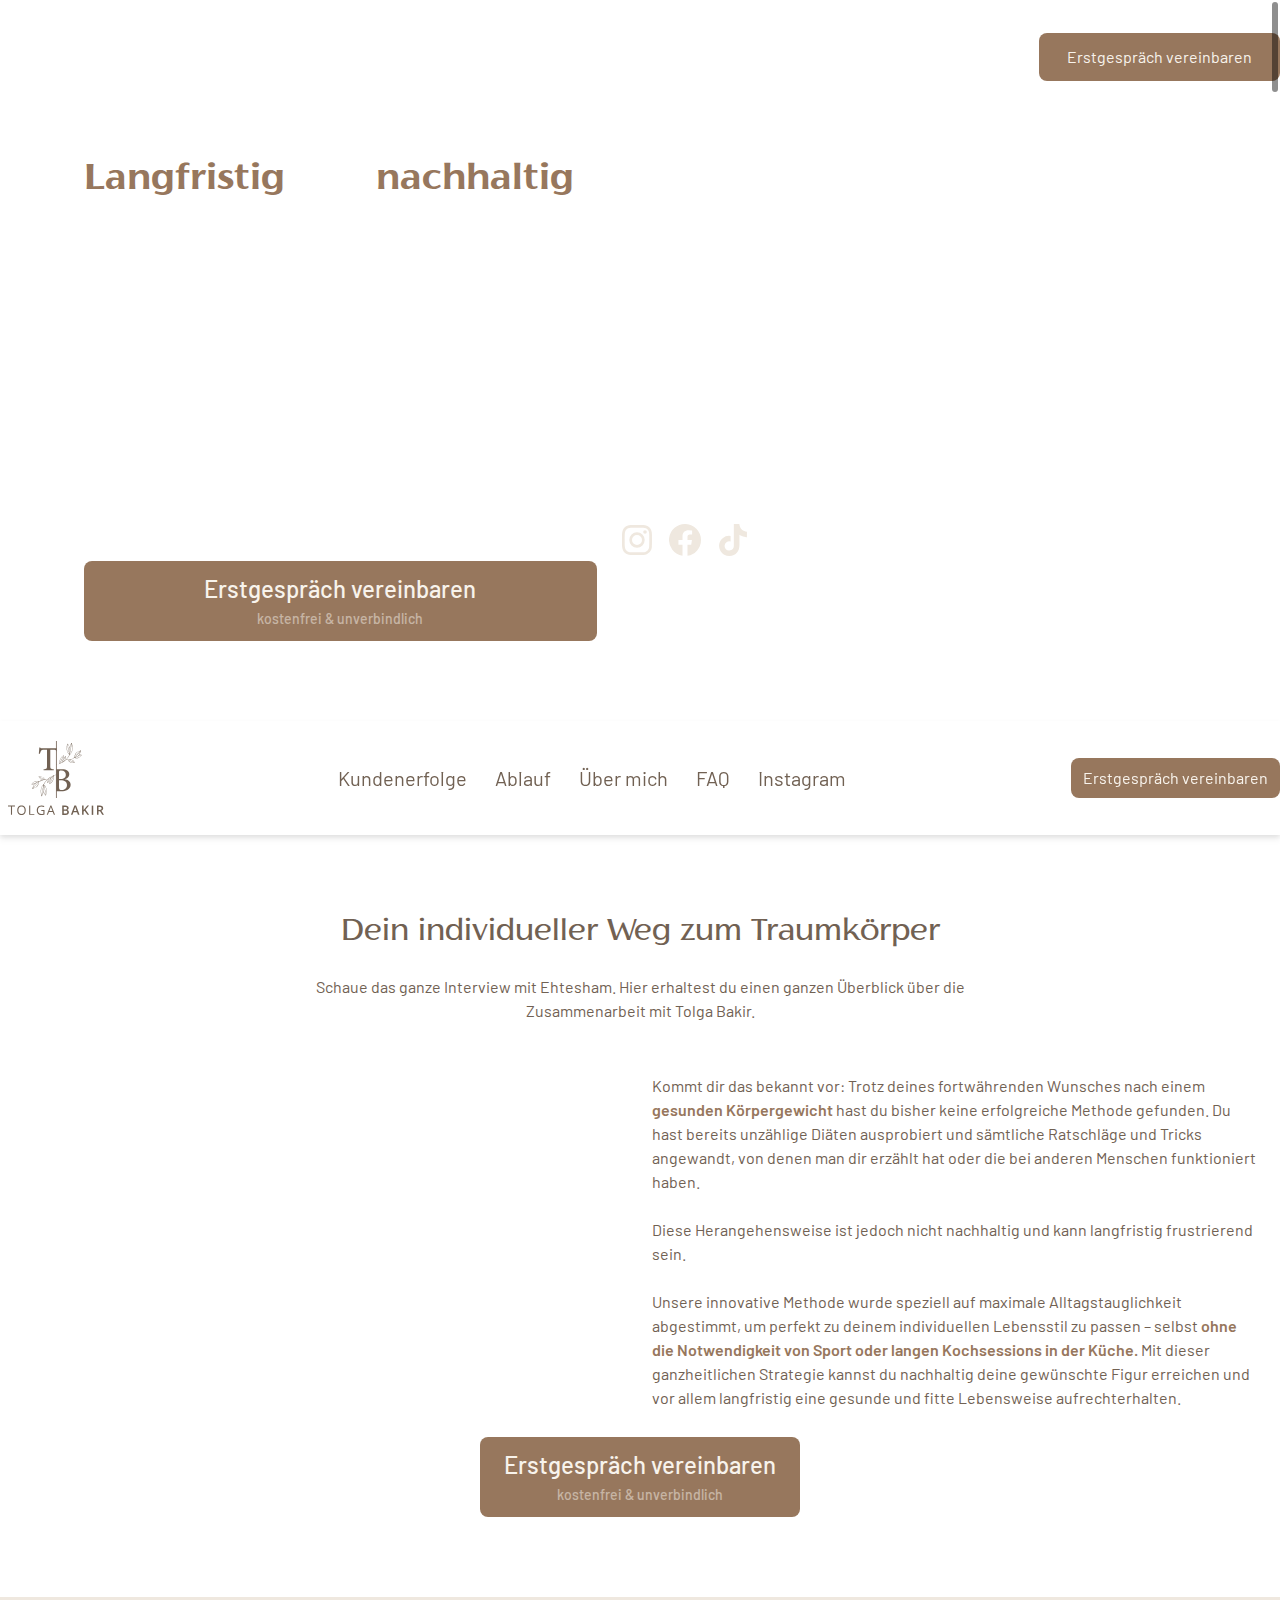
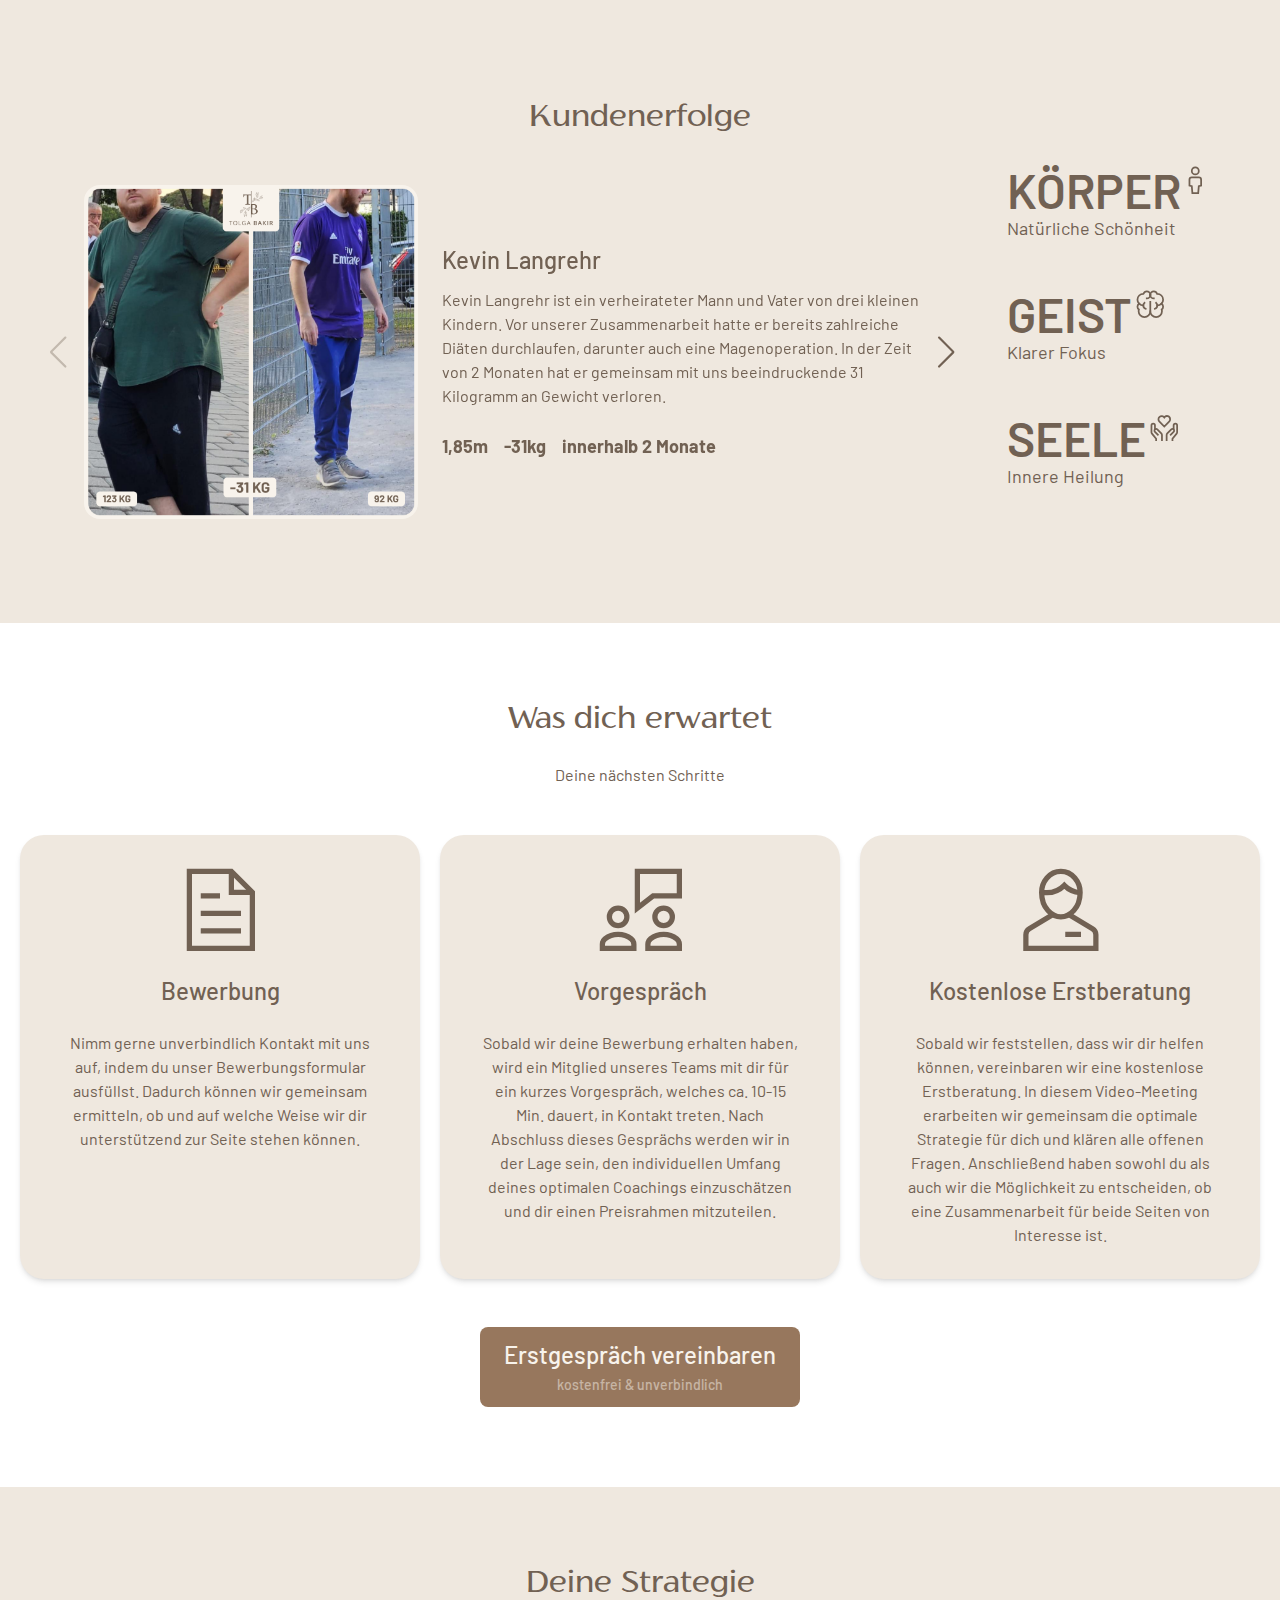
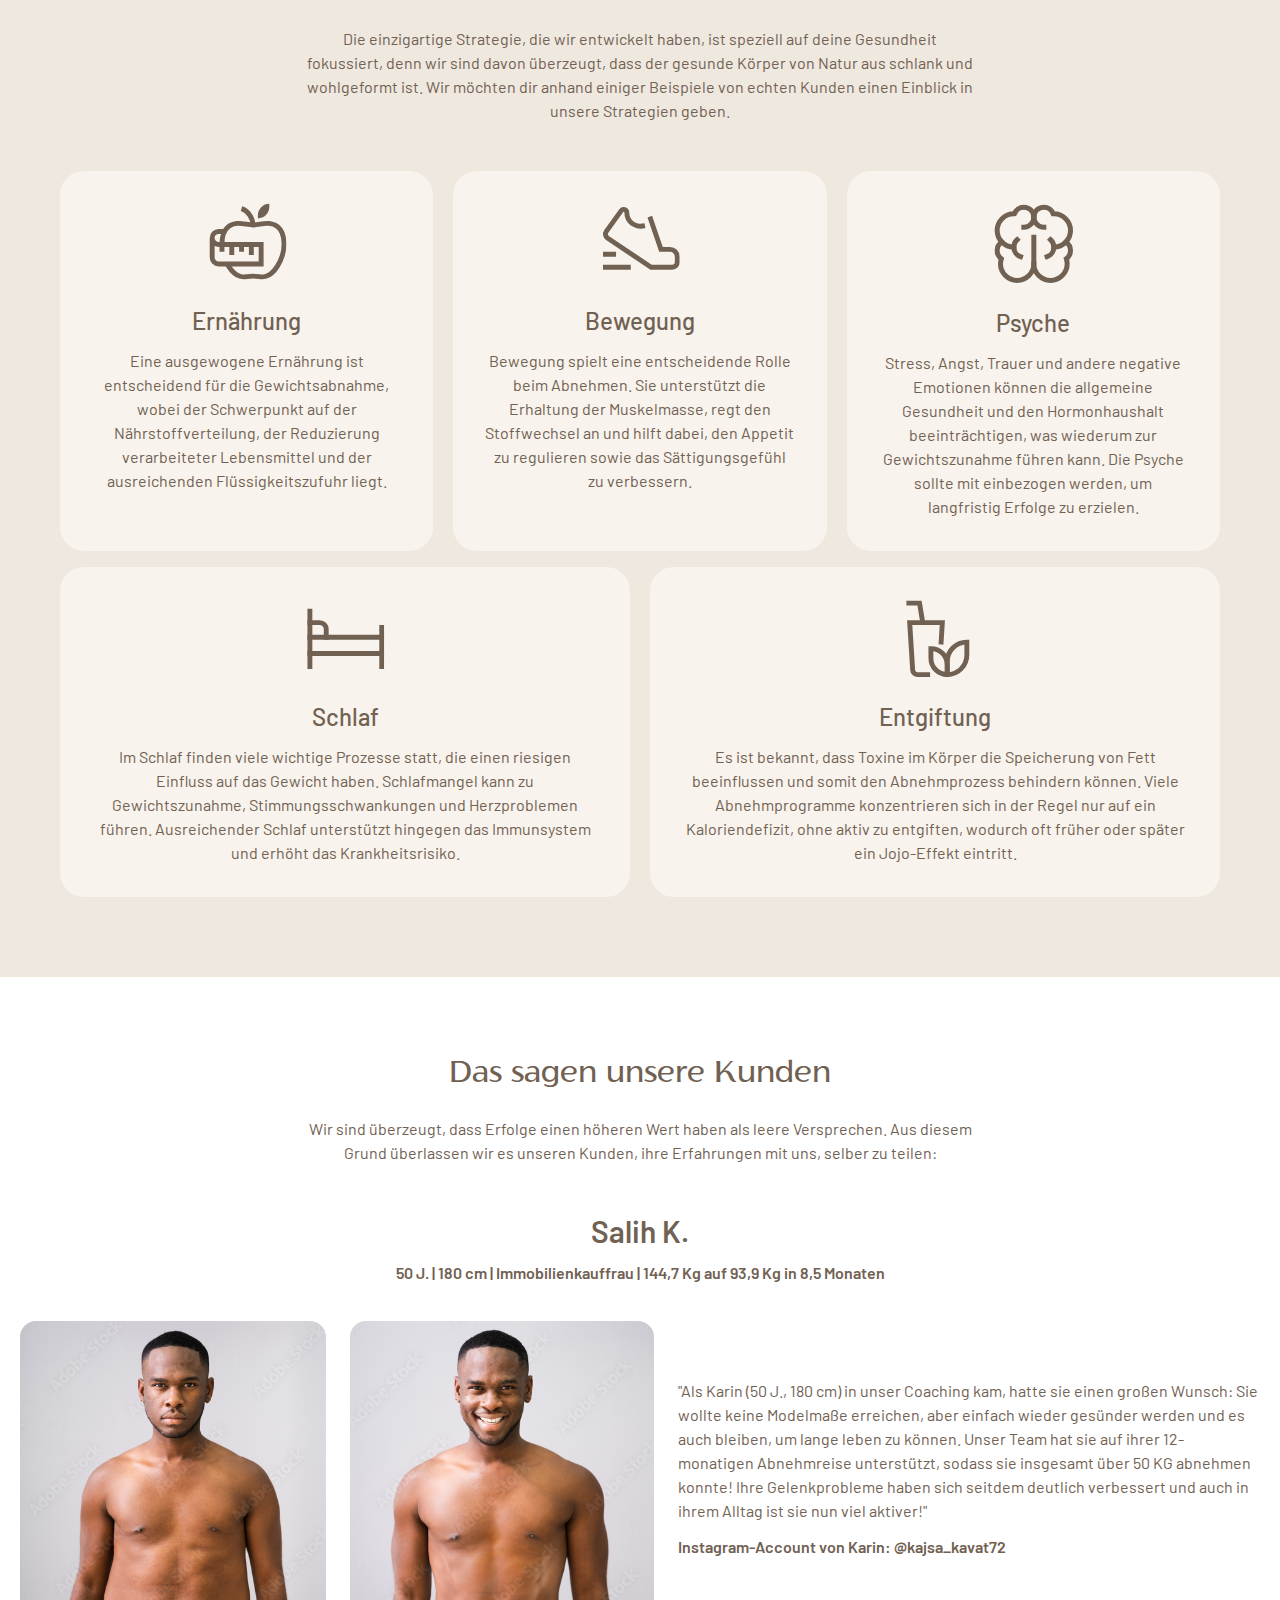
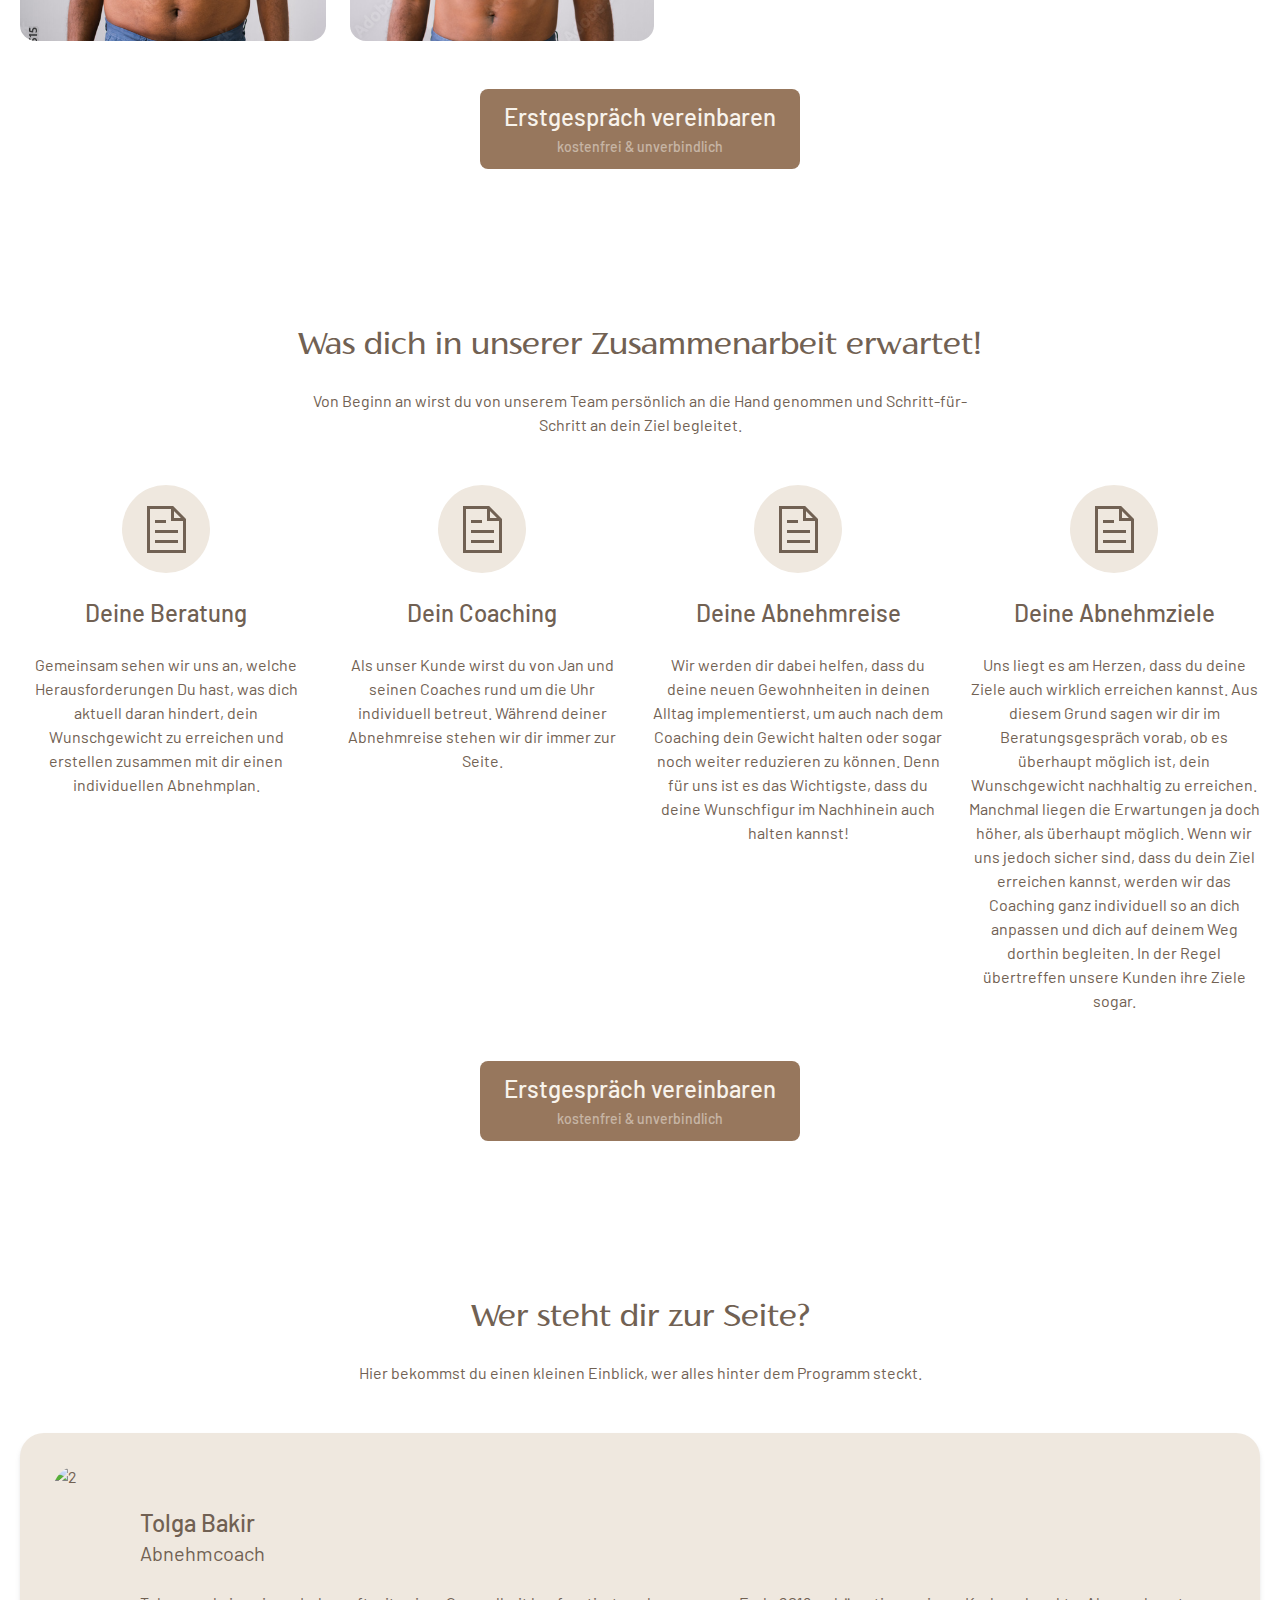
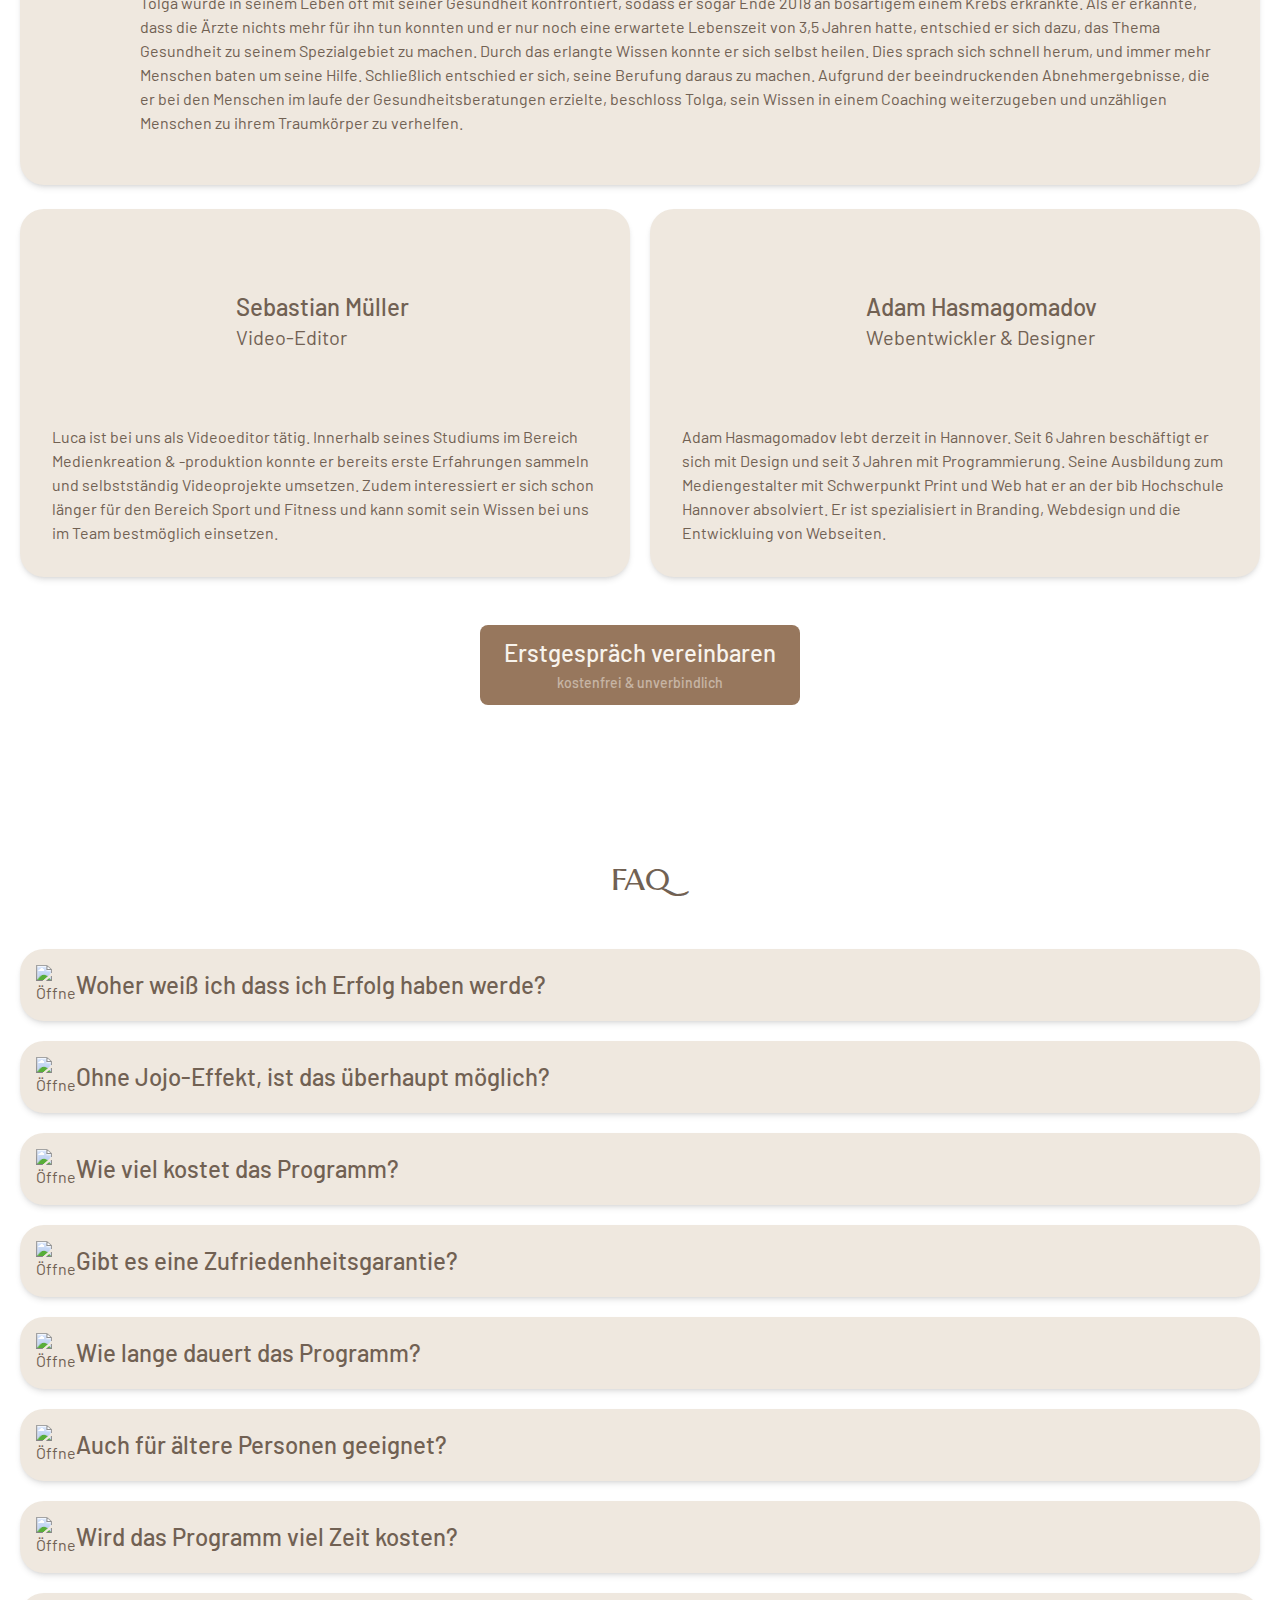
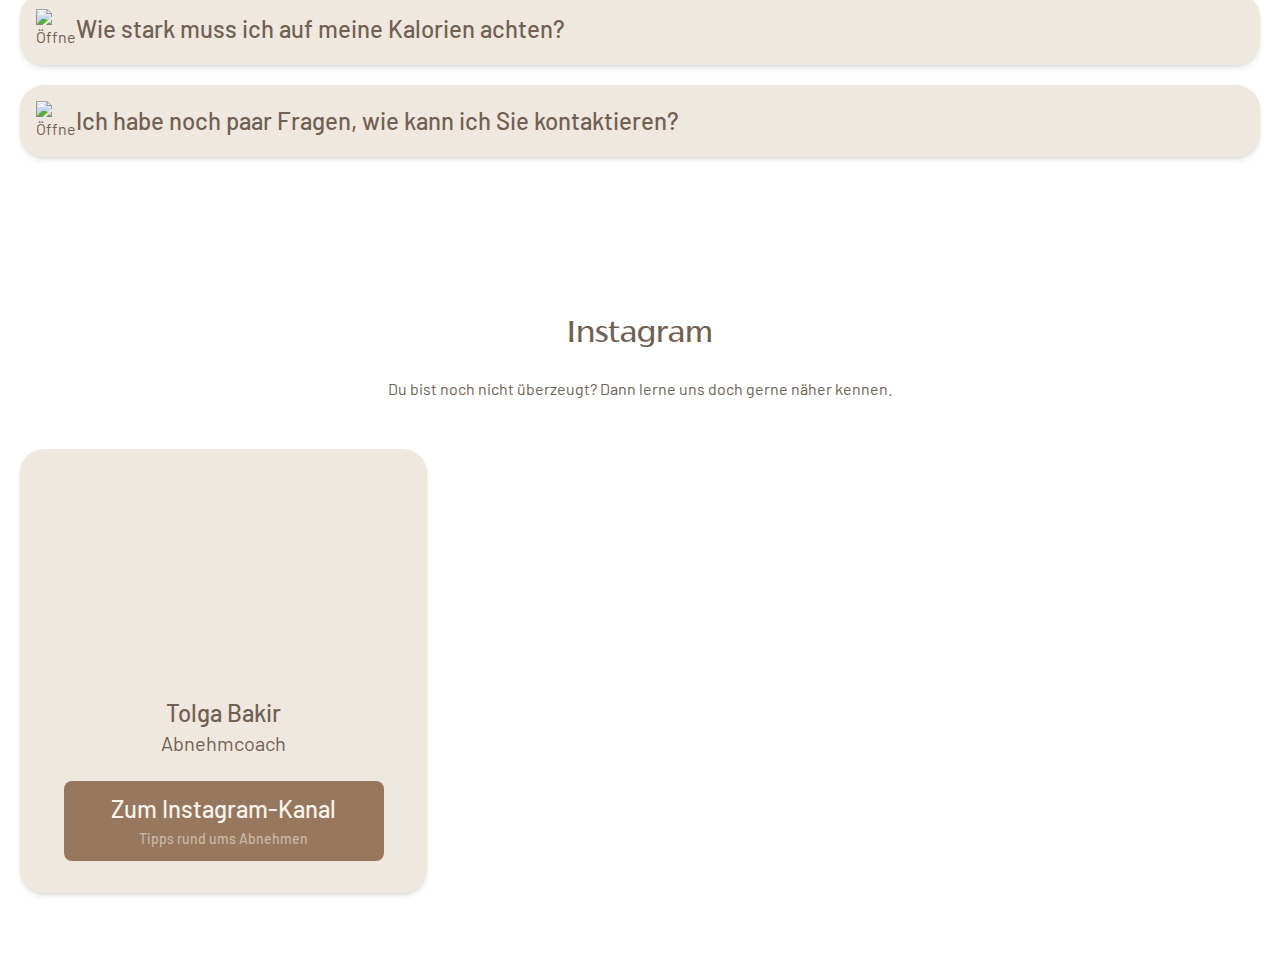
==== commit d884aa7d: "fix" ====
--- a/index.html
+++ b/index.html
@@ -11,8 +11,8 @@
       href="https://cdn.jsdelivr.net/npm/swiper@9/swiper-bundle.min.css"
     />
     <title>Tolga Bakir</title>
-    <script type="module" crossorigin src="./assets/index-be796dee.js"></script>
-    <link rel="stylesheet" href="./assets/index-2abca11e.css">
+    <script type="module" crossorigin src="./assets/index-a593d50f.js"></script>
+    <link rel="stylesheet" href="./assets/index-b6c2b887.css">
   </head>
   <body>
     <div id="scrollbar"></div>
@@ -242,125 +242,129 @@
           </a>
         </div>
       </section>
-      <section class="bg-[#efe8df] expand-bg rounded-3xl" id="leben-2">
-        <div class="flex flex-col p-6">
-          <h3 class="text-3xl text-center">Kundenerfolge</h3>
-          <div class="flex justify-center items-center">
-            <div class="mt-12 swiper w-full mySwiper">
-              <!-- Additional required wrapper -->
-              <div class="swiper-wrapper">
-                <!-- Slides -->
-                <div class="swiper-slide px-10 flex">
-                  <img
-                    class="rounded-2xl w-2/5"
-                    src="./assets/yusuf-51e7a7b4.png"
-                    alt="Kevin Langrehr"
-                  />
-                  <div class="flex flex-col justify-center ml-6">
-                    <h4 class="text-2xl font-medium">Kevin Langrehr</h4>
-                    <p class="mt-3">
-                      Kevin Langrehr ist ein verheirateter Mann und Vater von
-                      drei kleinen Kindern. Vor unserer Zusammenarbeit hatte er
-                      bereits zahlreiche Diäten durchlaufen, darunter auch eine
-                      Magenoperation. In der Zeit von 2 Monaten hat er gemeinsam
-                      mit uns beeindruckende 31 Kilogramm an Gewicht verloren.
-                    </p>
-                    <div class="flex gap-4 mt-6 flex-wrap text-lg font-bold">
-                      <p>1,85m</p>
-                      <p>-31kg</p>
-                      <p>innerhalb 2 Monate</p>
+      <section class="bg-[#efe8df] expand-bg" id="leben-2">
+        <div class="section-wrapper">
+          <div class="flex flex-col p-6">
+            <h3 class="text-3xl text-center">Kundenerfolge</h3>
+            <div class="flex justify-center items-center">
+              <div class="mt-12 swiper w-full mySwiper">
+                <!-- Additional required wrapper -->
+                <div class="swiper-wrapper">
+                  <!-- Slides -->
+                  <div class="swiper-slide px-10 flex">
+                    <img
+                      class="rounded-2xl w-2/5"
+                      src="./assets/yusuf-51e7a7b4.png"
+                      alt="Kevin Langrehr"
+                    />
+                    <div class="flex flex-col justify-center ml-6">
+                      <h4 class="text-2xl font-medium">Kevin Langrehr</h4>
+                      <p class="mt-3">
+                        Kevin Langrehr ist ein verheirateter Mann und Vater von
+                        drei kleinen Kindern. Vor unserer Zusammenarbeit hatte
+                        er bereits zahlreiche Diäten durchlaufen, darunter auch
+                        eine Magenoperation. In der Zeit von 2 Monaten hat er
+                        gemeinsam mit uns beeindruckende 31 Kilogramm an Gewicht
+                        verloren.
+                      </p>
+                      <div class="flex gap-4 mt-6 flex-wrap text-lg font-bold">
+                        <p>1,85m</p>
+                        <p>-31kg</p>
+                        <p>innerhalb 2 Monate</p>
+                      </div>
+                    </div>
+                  </div>
+
+                  <div class="swiper-slide px-10 flex">
+                    <img
+                      class="rounded-2xl w-2/5"
+                      src="./assets/Onkel-33cb20e2.png"
+                      alt="Amir"
+                    />
+                    <div class="flex flex-col justify-center ml-6">
+                      <h4 class="text-2xl font-medium">Ahmed Ekim</h4>
+                      <p class="mt-3">
+                        Ahmed Ekim war zwar nicht stark übergewichtig, aber auch
+                        nicht unbedingt zufrieden mit seinem Körper. Er lebt
+                        glücklich mit seiner Frau und seinen beiden Kindern in
+                        Hannover. Als er zu uns kam, wog er 123 kg. Der erste
+                        Meilenstein, den wir uns gemeinsam vorgenommen haben,
+                        war es, unter 110 kg zu kommen, und später dann als
+                        Endziel mindestens 99 kg zu erreichen. In weniger als 2
+                        Monaten haben wir ihn auf beeindruckende knapp
+                        92 kg begleitet.
+                      </p>
+                      <div class="flex gap-4 mt-6 flex-wrap text-lg font-bold">
+                        <p>1,78m</p>
+                        <p>-31kg</p>
+                        <p>innerhalb 6 Monate</p>
+                      </div>
+                    </div>
+                  </div>
+                  <div class="swiper-slide px-10 flex">
+                    <img
+                      class="rounded-2xl w-2/5"
+                      src="./assets/Amir-5e0817c3.png"
+                      alt="Amir"
+                    />
+                    <div class="flex flex-col justify-center ml-6">
+                      <h4 class="text-2xl font-medium">Amir A.</h4>
+                      <p class="mt-3">
+                        Amir, ein selbstständiger Vater, der seinen Glauben an
+                        eine schlanke Version seiner selbst verloren hatte, trat
+                        in unsere Zusammenarbeit ein. Wir waren umso mehr
+                        begeistert von seiner beeindruckenden Gewichtsreduktion
+                        von 16 kg. An dieser Stelle möchten wir dir, Amir, noch
+                        einmal unsere aufrichtige Anerkennung aussprechen. Wir
+                        teilen deine Freude von ganzem Herzen!
+                      </p>
+                      <div class="flex gap-4 mt-6 flex-wrap text-lg font-bold">
+                        <p>1,91m</p>
+                        <p>-16kg</p>
+                        <p>innerhalb 2 Monate</p>
+                      </div>
                     </div>
                   </div>
                 </div>
 
-                <div class="swiper-slide px-10 flex">
+                <!-- If we need navigation buttons -->
+                <div class="swiper-button-prev"></div>
+                <div class="swiper-button-next"></div>
+              </div>
+              <div class="flex w-1/4 ml-12 flex-col justify-stretch gap-12">
+                <div class="flex rounded-3xl">
+                  <div>
+                    <h4 class="text-5xl font-semibold uppercase">Körper</h4>
+                    <p class="text-lg">Natürliche Schönheit</p>
+                  </div>
+
+                  <img class="w-7 h-7" src="./assets/body-8fbbcc04.svg" alt="1" />
+                </div>
+                <div class="flex w-full rounded-3xl">
+                  <div>
+                    <h4 class="text-5xl font-semibold uppercase">Geist</h4>
+                    <p class="text-lg">Klarer Fokus</p>
+                  </div>
                   <img
-                    class="rounded-2xl w-2/5"
-                    src="./assets/Onkel-33cb20e2.png"
-                    alt="Amir"
+                    class="w-7 ml-1 h-7"
+                    src="./assets/brain-0f0ceac6.svg"
+                    alt="2"
                   />
-                  <div class="flex flex-col justify-center ml-6">
-                    <h4 class="text-2xl font-medium">Ahmed Ekim</h4>
-                    <p class="mt-3">
-                      Ahmed Ekim war zwar nicht stark übergewichtig, aber auch
-                      nicht unbedingt zufrieden mit seinem Körper. Er lebt
-                      glücklich mit seiner Frau und seinen beiden Kindern in
-                      Hannover. Als er zu uns kam, wog er 123 kg. Der erste
-                      Meilenstein, den wir uns gemeinsam vorgenommen haben, war
-                      es, unter 110 kg zu kommen, und später dann als Endziel
-                      mindestens 99 kg zu erreichen. In weniger als 2 Monaten
-                      haben wir ihn auf beeindruckende knapp 92 kg begleitet.
-                    </p>
-                    <div class="flex gap-4 mt-6 flex-wrap text-lg font-bold">
-                      <p>1,78m</p>
-                      <p>-31kg</p>
-                      <p>innerhalb 6 Monate</p>
-                    </div>
+                </div>
+                <div class="flex w-full rounded-3xl">
+                  <div>
+                    <h4 class="text-5xl font-semibold uppercase">Seele</h4>
+                    <p class="text-lg">Innere Heilung</p>
                   </div>
+
+                  <img
+                    class="w-7 ml-1 h-7"
+                    src="./assets/soul-391b6cf8.svg"
+                    alt="3"
+                  />
                 </div>
-                <div class="swiper-slide px-10 flex">
-                  <img
-                    class="rounded-2xl w-2/5"
-                    src="./assets/Amir-5e0817c3.png"
-                    alt="Amir"
-                  />
-                  <div class="flex flex-col justify-center ml-6">
-                    <h4 class="text-2xl font-medium">Amir A.</h4>
-                    <p class="mt-3">
-                      Amir, ein selbstständiger Vater, der seinen Glauben an
-                      eine schlanke Version seiner selbst verloren hatte, trat
-                      in unsere Zusammenarbeit ein. Wir waren umso mehr
-                      begeistert von seiner beeindruckenden Gewichtsreduktion
-                      von 16 kg. An dieser Stelle möchten wir dir, Amir, noch
-                      einmal unsere aufrichtige Anerkennung aussprechen. Wir
-                      teilen deine Freude von ganzem Herzen!
-                    </p>
-                    <div class="flex gap-4 mt-6 flex-wrap text-lg font-bold">
-                      <p>1,91m</p>
-                      <p>-16kg</p>
-                      <p>innerhalb 2 Monate</p>
-                    </div>
-                  </div>
-                </div>
-              </div>
-
-              <!-- If we need navigation buttons -->
-              <div class="swiper-button-prev"></div>
-              <div class="swiper-button-next"></div>
-            </div>
-            <div class="flex w-1/4 ml-12 flex-col justify-stretch gap-12">
-              <div class="flex rounded-3xl">
-                <div>
-                  <h4 class="text-5xl font-semibold uppercase">Körper</h4>
-                  <p class="text-lg">Natürliche Schönheit</p>
-                </div>
-
-                <img class="w-7 h-7" src="./assets/body-8fbbcc04.svg" alt="1" />
-              </div>
-              <div class="flex w-full rounded-3xl">
-                <div>
-                  <h4 class="text-5xl font-semibold uppercase">Geist</h4>
-                  <p class="text-lg">Klarer Fokus</p>
-                </div>
-                <img
-                  class="w-7 ml-1 h-7"
-                  src="./assets/brain-0f0ceac6.svg"
-                  alt="2"
-                />
-              </div>
-              <div class="flex w-full rounded-3xl">
-                <div>
-                  <h4 class="text-5xl font-semibold uppercase">Seele</h4>
-                  <p class="text-lg">Innere Heilung</p>
-                </div>
-
-                <img
-                  class="w-7 ml-1 h-7"
-                  src="./assets/soul-391b6cf8.svg"
-                  alt="3"
-                />
-              </div>
-              <!-- schreibe ein Text für Körper Geist und Seele -->
+                <!-- schreibe ein Text für Körper Geist und Seele -->
+              </div>
             </div>
           </div>
         </div>
@@ -423,19 +427,20 @@
           </button>
         </a>
       </section>
-      <section class="bg-[#efe8df] expand-bg rounded-3xl" id="leben-2">
-        <div class="flex flex-col">
-          <h3 class="text-3xl text-center">Deine Strategie</h3>
+      <section class="bg-[#efe8df] expand-bg" id="leben-2">
+        <div class="section-wrapper">
+          <div class="flex flex-col">
+            <h3 class="text-3xl text-center">Deine Strategie</h3>
 
-          <p class="mt-6 max-w-2xl m-auto text-center">
-            Die einzigartige Strategie, die wir entwickelt haben, ist speziell
-            auf deine Gesundheit fokussiert, denn wir sind davon überzeugt, dass
-            der gesunde Körper von Natur aus schlank und wohlgeformt ist. Wir
-            möchten dir anhand einiger Beispiele von echten Kunden einen
-            Einblick in unsere Strategien geben.
-          </p>
-          <div class="flex mt-12 px-10 gap-5 w-full">
-            <!-- <div
+            <p class="mt-6 max-w-2xl m-auto text-center">
+              Die einzigartige Strategie, die wir entwickelt haben, ist speziell
+              auf deine Gesundheit fokussiert, denn wir sind davon überzeugt,
+              dass der gesunde Körper von Natur aus schlank und wohlgeformt ist.
+              Wir möchten dir anhand einiger Beispiele von echten Kunden einen
+              Einblick in unsere Strategien geben.
+            </p>
+            <div class="flex mt-12 px-10 gap-5 w-full">
+              <!-- <div
               class="flex bg-[#f8f3ec] p-4 py-6 rounded-3xl flex-col relative w-full"
             >
               <span
@@ -461,69 +466,71 @@
                 alt=""
               />
             </div> -->
-            <div
-              class="flex bg-[#f8f3ec] p-8 rounded-3xl flex-col items-center w-full"
-            >
-              <img class="w-20" src="./assets/diet-food 2-7272767e.svg" alt="2" />
-              <h4 class="text-2xl font-medium mt-6">Ernährung</h4>
-              <p class="text-center mt-3">
-                Eine ausgewogene Ernährung ist entscheidend für die
-                Gewichtsabnahme, wobei der Schwerpunkt auf der
-                Nährstoffverteilung, der Reduzierung verarbeiteter Lebensmittel
-                und der ausreichenden Flüssigkeitszufuhr liegt.
-              </p>
-            </div>
-            <div
-              class="flex bg-[#f8f3ec] p-8 rounded-3xl flex-col items-center w-full"
-            >
-              <img class="w-20" src="./assets/run-shoes 1-391f0171.svg" alt="2" />
-              <h4 class="text-2xl font-medium mt-6">Bewegung</h4>
-              <p class="text-center mt-3">
-                Bewegung spielt eine entscheidende Rolle beim Abnehmen. Sie
-                unterstützt die Erhaltung der Muskelmasse, regt den Stoffwechsel
-                an und hilft dabei, den Appetit zu regulieren sowie das
-                Sättigungsgefühl zu verbessern.
-              </p>
-            </div>
-            <div
-              class="flex bg-[#f8f3ec] p-8 rounded-3xl flex-col items-center w-full"
-            >
-              <img class="w-20" src="./assets/brain-0f0ceac6.svg" alt="2" />
-              <h4 class="text-2xl font-medium mt-6">Psyche</h4>
-              <p class="text-center mt-3">
-                Stress, Angst, Trauer und andere negative Emotionen können die
-                allgemeine Gesundheit und den Hormonhaushalt beeinträchtigen,
-                was wiederum zur Gewichtszunahme führen kann. Die Psyche sollte
-                mit einbezogen werden, um langfristig Erfolge zu erzielen.
-              </p>
-            </div>
-          </div>
-          <div class="flex mt-4 px-10 gap-5 w-full">
-            <div
-              class="flex bg-[#f8f3ec] p-8 rounded-3xl flex-col items-center w-full"
-            >
-              <img class="w-20" src="./assets/bed 1-20750a48.svg" alt="2" />
-              <h4 class="text-2xl font-medium mt-6">Schlaf</h4>
-              <p class="text-center mt-3">
-                Im Schlaf finden viele wichtige Prozesse statt, die einen
-                riesigen Einfluss auf das Gewicht haben. Schlafmangel kann zu
-                Gewichtszunahme, Stimmungsschwankungen und Herzproblemen führen.
-                Ausreichender Schlaf unterstützt hingegen das Immunsystem und
-                erhöht das Krankheitsrisiko.
-              </p>
-            </div>
-            <div
-              class="flex bg-[#f8f3ec] p-8 rounded-3xl flex-col items-center w-full"
-            >
-              <img class="w-20" src="./assets/detox 1-e14c6ea8.svg" alt="2" />
-              <h4 class="text-2xl font-medium mt-6">Entgiftung</h4>
-              <p class="text-center mt-3">
-                Es ist bekannt, dass Toxine im Körper die Speicherung von Fett
-                beeinflussen und somit den Abnehmprozess behindern können. Viele
-                Abnehmprogramme konzentrieren sich in der Regel nur auf ein
-                Kaloriendefizit, ohne aktiv zu entgiften, wodurch oft früher
-                oder später ein Jojo-Effekt eintritt.
-              </p>
+              <div
+                class="flex bg-[#f8f3ec] p-8 rounded-3xl flex-col items-center w-full"
+              >
+                <img class="w-20" src="./assets/diet-food 2-7272767e.svg" alt="2" />
+                <h4 class="text-2xl font-medium mt-6">Ernährung</h4>
+                <p class="text-center mt-3">
+                  Eine ausgewogene Ernährung ist entscheidend für die
+                  Gewichtsabnahme, wobei der Schwerpunkt auf der
+                  Nährstoffverteilung, der Reduzierung verarbeiteter
+                  Lebensmittel und der ausreichenden Flüssigkeitszufuhr liegt.
+                </p>
+              </div>
+              <div
+                class="flex bg-[#f8f3ec] p-8 rounded-3xl flex-col items-center w-full"
+              >
+                <img class="w-20" src="./assets/run-shoes 1-391f0171.svg" alt="2" />
+                <h4 class="text-2xl font-medium mt-6">Bewegung</h4>
+                <p class="text-center mt-3">
+                  Bewegung spielt eine entscheidende Rolle beim Abnehmen. Sie
+                  unterstützt die Erhaltung der Muskelmasse, regt den
+                  Stoffwechsel an und hilft dabei, den Appetit zu regulieren
+                  sowie das Sättigungsgefühl zu verbessern.
+                </p>
+              </div>
+              <div
+                class="flex bg-[#f8f3ec] p-8 rounded-3xl flex-col items-center w-full"
+              >
+                <img class="w-20" src="./assets/brain-0f0ceac6.svg" alt="2" />
+                <h4 class="text-2xl font-medium mt-6">Psyche</h4>
+                <p class="text-center mt-3">
+                  Stress, Angst, Trauer und andere negative Emotionen können die
+                  allgemeine Gesundheit und den Hormonhaushalt beeinträchtigen,
+                  was wiederum zur Gewichtszunahme führen kann. Die Psyche
+                  sollte mit einbezogen werden, um langfristig Erfolge zu
+                  erzielen.
+                </p>
+              </div>
+            </div>
+            <div class="flex mt-4 px-10 gap-5 w-full">
+              <div
+                class="flex bg-[#f8f3ec] p-8 rounded-3xl flex-col items-center w-full"
+              >
+                <img class="w-20" src="./assets/bed 1-20750a48.svg" alt="2" />
+                <h4 class="text-2xl font-medium mt-6">Schlaf</h4>
+                <p class="text-center mt-3">
+                  Im Schlaf finden viele wichtige Prozesse statt, die einen
+                  riesigen Einfluss auf das Gewicht haben. Schlafmangel kann zu
+                  Gewichtszunahme, Stimmungsschwankungen und Herzproblemen
+                  führen. Ausreichender Schlaf unterstützt hingegen das
+                  Immunsystem und erhöht das Krankheitsrisiko.
+                </p>
+              </div>
+              <div
+                class="flex bg-[#f8f3ec] p-8 rounded-3xl flex-col items-center w-full"
+              >
+                <img class="w-20" src="./assets/detox 1-e14c6ea8.svg" alt="2" />
+                <h4 class="text-2xl font-medium mt-6">Entgiftung</h4>
+                <p class="text-center mt-3">
+                  Es ist bekannt, dass Toxine im Körper die Speicherung von Fett
+                  beeinflussen und somit den Abnehmprozess behindern können.
+                  Viele Abnehmprogramme konzentrieren sich in der Regel nur auf
+                  ein Kaloriendefizit, ohne aktiv zu entgiften, wodurch oft
+                  früher oder später ein Jojo-Effekt eintritt.
+                </p>
+              </div>
             </div>
           </div>
         </div>
--- a/assets/index-b6c2b887.css
+++ b/assets/index-b6c2b887.css
@@ -0,0 +1,9 @@
+@import"https://fonts.googleapis.com/css2?family=Barlow:ital,wght@0,100;0,200;0,300;0,400;0,500;0,600;0,700;0,800;0,900;1,100;1,200;1,300;1,400;1,500;1,600;1,700;1,800;1,900&display=swap";html{line-height:1.15;-webkit-text-size-adjust:100%}body{margin:0}main{display:block}h1{font-size:2em;margin:.67em 0}hr{box-sizing:content-box;height:0;overflow:visible}pre{font-family:monospace,monospace;font-size:1em}a{background-color:transparent}abbr[title]{border-bottom:none;text-decoration:underline;-webkit-text-decoration:underline dotted;text-decoration:underline dotted}b,strong{font-weight:700}code,kbd,samp{font-family:monospace,monospace;font-size:1em}img{border-style:none}button,input,optgroup,select,textarea{font-family:inherit;font-size:100%;line-height:1.15;margin:0}button,input{overflow:visible}button,[type=button],[type=reset],[type=submit]{-webkit-appearance:button}button::-moz-focus-inner,[type=button]::-moz-focus-inner,[type=reset]::-moz-focus-inner,[type=submit]::-moz-focus-inner{border-style:none;padding:0}button:-moz-focusring,[type=button]:-moz-focusring,[type=reset]:-moz-focusring,[type=submit]:-moz-focusring{outline:1px dotted ButtonText}fieldset{padding:.35em .75em .625em}legend{box-sizing:border-box;color:inherit;display:table;max-width:100%;padding:0;white-space:normal}textarea{overflow:auto}[type=checkbox],[type=radio]{box-sizing:border-box;padding:0}[type=number]::-webkit-inner-spin-button,[type=number]::-webkit-outer-spin-button{height:auto}[type=search]::-webkit-search-decoration{-webkit-appearance:none}details{display:block}template{display:none}*,:before,:after{box-sizing:border-box;border-width:0;border-style:solid;border-color:currentColor}:before,:after{--tw-content: ""}html{line-height:1.5;-webkit-text-size-adjust:100%;-moz-tab-size:4;-o-tab-size:4;tab-size:4;font-family:ui-sans-serif,system-ui,-apple-system,BlinkMacSystemFont,Segoe UI,Roboto,Helvetica Neue,Arial,Noto Sans,sans-serif,"Apple Color Emoji","Segoe UI Emoji",Segoe UI Symbol,"Noto Color Emoji";font-feature-settings:normal;font-variation-settings:normal}body{margin:0;line-height:inherit}hr{height:0;color:inherit;border-top-width:1px}abbr:where([title]){-webkit-text-decoration:underline dotted;text-decoration:underline dotted}h1,h2,h3,h4,h5,h6{font-size:inherit;font-weight:inherit}a{color:inherit;text-decoration:inherit}b,strong{font-weight:bolder}code,kbd,samp,pre{font-family:ui-monospace,SFMono-Regular,Menlo,Monaco,Consolas,Liberation Mono,Courier New,monospace;font-size:1em}small{font-size:80%}sub,sup{font-size:75%;line-height:0;position:relative;vertical-align:baseline}sub{bottom:-.25em}sup{top:-.5em}table{text-indent:0;border-color:inherit;border-collapse:collapse}button,input,optgroup,select,textarea{font-family:inherit;font-size:100%;font-weight:inherit;line-height:inherit;color:inherit;margin:0;padding:0}button,select{text-transform:none}button,[type=button],[type=reset],[type=submit]{-webkit-appearance:button;background-color:transparent;background-image:none}:-moz-focusring{outline:auto}:-moz-ui-invalid{box-shadow:none}progress{vertical-align:baseline}::-webkit-inner-spin-button,::-webkit-outer-spin-button{height:auto}[type=search]{-webkit-appearance:textfield;outline-offset:-2px}::-webkit-search-decoration{-webkit-appearance:none}::-webkit-file-upload-button{-webkit-appearance:button;font:inherit}summary{display:list-item}blockquote,dl,dd,h1,h2,h3,h4,h5,h6,hr,figure,p,pre{margin:0}fieldset{margin:0;padding:0}legend{padding:0}ol,ul,menu{list-style:none;margin:0;padding:0}textarea{resize:vertical}input::-moz-placeholder,textarea::-moz-placeholder{opacity:1;color:#9ca3af}input::placeholder,textarea::placeholder{opacity:1;color:#9ca3af}button,[role=button]{cursor:pointer}:disabled{cursor:default}img,svg,video,canvas,audio,iframe,embed,object{display:block;vertical-align:middle}img,video{max-width:100%;height:auto}[hidden]{display:none}*,:before,:after{--tw-border-spacing-x: 0;--tw-border-spacing-y: 0;--tw-translate-x: 0;--tw-translate-y: 0;--tw-rotate: 0;--tw-skew-x: 0;--tw-skew-y: 0;--tw-scale-x: 1;--tw-scale-y: 1;--tw-pan-x: ;--tw-pan-y: ;--tw-pinch-zoom: ;--tw-scroll-snap-strictness: proximity;--tw-gradient-from-position: ;--tw-gradient-via-position: ;--tw-gradient-to-position: ;--tw-ordinal: ;--tw-slashed-zero: ;--tw-numeric-figure: ;--tw-numeric-spacing: ;--tw-numeric-fraction: ;--tw-ring-inset: ;--tw-ring-offset-width: 0px;--tw-ring-offset-color: #fff;--tw-ring-color: rgb(59 130 246 / .5);--tw-ring-offset-shadow: 0 0 #0000;--tw-ring-shadow: 0 0 #0000;--tw-shadow: 0 0 #0000;--tw-shadow-colored: 0 0 #0000;--tw-blur: ;--tw-brightness: ;--tw-contrast: ;--tw-grayscale: ;--tw-hue-rotate: ;--tw-invert: ;--tw-saturate: ;--tw-sepia: ;--tw-drop-shadow: ;--tw-backdrop-blur: ;--tw-backdrop-brightness: ;--tw-backdrop-contrast: ;--tw-backdrop-grayscale: ;--tw-backdrop-hue-rotate: ;--tw-backdrop-invert: ;--tw-backdrop-opacity: ;--tw-backdrop-saturate: ;--tw-backdrop-sepia: }::backdrop{--tw-border-spacing-x: 0;--tw-border-spacing-y: 0;--tw-translate-x: 0;--tw-translate-y: 0;--tw-rotate: 0;--tw-skew-x: 0;--tw-skew-y: 0;--tw-scale-x: 1;--tw-scale-y: 1;--tw-pan-x: ;--tw-pan-y: ;--tw-pinch-zoom: ;--tw-scroll-snap-strictness: proximity;--tw-gradient-from-position: ;--tw-gradient-via-position: ;--tw-gradient-to-position: ;--tw-ordinal: ;--tw-slashed-zero: ;--tw-numeric-figure: ;--tw-numeric-spacing: ;--tw-numeric-fraction: ;--tw-ring-inset: ;--tw-ring-offset-width: 0px;--tw-ring-offset-color: #fff;--tw-ring-color: rgb(59 130 246 / .5);--tw-ring-offset-shadow: 0 0 #0000;--tw-ring-shadow: 0 0 #0000;--tw-shadow: 0 0 #0000;--tw-shadow-colored: 0 0 #0000;--tw-blur: ;--tw-brightness: ;--tw-contrast: ;--tw-grayscale: ;--tw-hue-rotate: ;--tw-invert: ;--tw-saturate: ;--tw-sepia: ;--tw-drop-shadow: ;--tw-backdrop-blur: ;--tw-backdrop-brightness: ;--tw-backdrop-contrast: ;--tw-backdrop-grayscale: ;--tw-backdrop-hue-rotate: ;--tw-backdrop-invert: ;--tw-backdrop-opacity: ;--tw-backdrop-saturate: ;--tw-backdrop-sepia: }.absolute{position:absolute}.relative{position:relative}.sticky{position:sticky}.left-0{left:0px}.right-0{right:0px}.top-0{top:0px}.top-\[-16px\]{top:-16px}.z-20{z-index:20}.m-auto{margin:auto}.ml-1{margin-left:.25rem}.ml-12{margin-left:3rem}.ml-2{margin-left:.5rem}.ml-6{margin-left:1.5rem}.mt-1{margin-top:.25rem}.mt-12{margin-top:3rem}.mt-2{margin-top:.5rem}.mt-3{margin-top:.75rem}.mt-4{margin-top:1rem}.mt-6{margin-top:1.5rem}.flex{display:flex}.hidden{display:none}.h-40{height:10rem}.h-48{height:12rem}.h-7{height:1.75rem}.h-72{height:18rem}.max-h-80{max-height:20rem}.w-1\/2{width:50%}.w-1\/3{width:33.333333%}.w-1\/4{width:25%}.w-1\/6{width:16.666667%}.w-10{width:2.5rem}.w-2\/3{width:66.666667%}.w-2\/5{width:40%}.w-20{width:5rem}.w-24{width:6rem}.w-40{width:10rem}.w-48{width:12rem}.w-7{width:1.75rem}.w-72{width:18rem}.w-8{width:2rem}.w-80{width:20rem}.w-fit{width:-moz-fit-content;width:fit-content}.w-full{width:100%}.max-w-2xl{max-width:42rem}.max-w-7xl{max-width:80rem}.max-w-xl{max-width:36rem}.max-w-xs{max-width:20rem}.transform{transform:translate(var(--tw-translate-x),var(--tw-translate-y)) rotate(var(--tw-rotate)) skew(var(--tw-skew-x)) skewY(var(--tw-skew-y)) scaleX(var(--tw-scale-x)) scaleY(var(--tw-scale-y))}.flex-row{flex-direction:row}.flex-col{flex-direction:column}.flex-wrap{flex-wrap:wrap}.items-center{align-items:center}.items-stretch{align-items:stretch}.justify-center{justify-content:center}.justify-between{justify-content:space-between}.justify-stretch{justify-content:stretch}.gap-12{gap:3rem}.gap-2{gap:.5rem}.gap-4{gap:1rem}.gap-5{gap:1.25rem}.gap-6{gap:1.5rem}.gap-8{gap:2rem}.space-x-1>:not([hidden])~:not([hidden]){--tw-space-x-reverse: 0;margin-right:calc(.25rem * var(--tw-space-x-reverse));margin-left:calc(.25rem * calc(1 - var(--tw-space-x-reverse)))}.rounded{border-radius:.25rem}.rounded-2xl{border-radius:1rem}.rounded-3xl{border-radius:1.5rem}.rounded-full{border-radius:9999px}.rounded-lg{border-radius:.5rem}.bg-\[\#716153\]{--tw-bg-opacity: 1;background-color:rgb(113 97 83 / var(--tw-bg-opacity))}.bg-\[\#97775d\]{--tw-bg-opacity: 1;background-color:rgb(151 119 93 / var(--tw-bg-opacity))}.bg-\[\#efe8df\]{--tw-bg-opacity: 1;background-color:rgb(239 232 223 / var(--tw-bg-opacity))}.bg-\[\#f8f3ec\]{--tw-bg-opacity: 1;background-color:rgb(248 243 236 / var(--tw-bg-opacity))}.bg-\[white\]{--tw-bg-opacity: 1;background-color:rgb(255 255 255 / var(--tw-bg-opacity))}.object-cover{-o-object-fit:cover;object-fit:cover}.p-2{padding:.5rem}.p-4{padding:1rem}.p-5{padding:1.25rem}.p-6{padding:1.5rem}.p-8{padding:2rem}.px-10{padding-left:2.5rem;padding-right:2.5rem}.px-2{padding-left:.5rem;padding-right:.5rem}.px-3{padding-left:.75rem;padding-right:.75rem}.px-5{padding-left:1.25rem;padding-right:1.25rem}.px-7{padding-left:1.75rem;padding-right:1.75rem}.py-1{padding-top:.25rem;padding-bottom:.25rem}.py-2{padding-top:.5rem;padding-bottom:.5rem}.py-3{padding-top:.75rem;padding-bottom:.75rem}.py-5{padding-top:1.25rem;padding-bottom:1.25rem}.py-6{padding-top:1.5rem;padding-bottom:1.5rem}.text-left{text-align:left}.text-center{text-align:center}.text-2xl{font-size:1.5rem;line-height:2rem}.text-3xl{font-size:1.875rem;line-height:2.25rem}.text-4xl{font-size:2.25rem;line-height:2.5rem}.text-5xl{font-size:3rem;line-height:1}.text-lg{font-size:1.125rem;line-height:1.75rem}.text-sm{font-size:.875rem;line-height:1.25rem}.text-xl{font-size:1.25rem;line-height:1.75rem}.font-bold{font-weight:700}.font-medium{font-weight:500}.font-semibold{font-weight:600}.uppercase{text-transform:uppercase}.text-\[\#716153\]{--tw-text-opacity: 1;color:rgb(113 97 83 / var(--tw-text-opacity))}.text-\[\#f8f3ec\]{--tw-text-opacity: 1;color:rgb(248 243 236 / var(--tw-text-opacity))}.text-\[white\]{--tw-text-opacity: 1;color:rgb(255 255 255 / var(--tw-text-opacity))}.opacity-50{opacity:.5}.shadow-md{--tw-shadow: 0 4px 6px -1px rgb(0 0 0 / .1), 0 2px 4px -2px rgb(0 0 0 / .1);--tw-shadow-colored: 0 4px 6px -1px var(--tw-shadow-color), 0 2px 4px -2px var(--tw-shadow-color);box-shadow:var(--tw-ring-offset-shadow, 0 0 #0000),var(--tw-ring-shadow, 0 0 #0000),var(--tw-shadow)}.drop-shadow-md{--tw-drop-shadow: drop-shadow(0 4px 3px rgb(0 0 0 / .07)) drop-shadow(0 2px 2px rgb(0 0 0 / .06));filter:var(--tw-blur) var(--tw-brightness) var(--tw-contrast) var(--tw-grayscale) var(--tw-hue-rotate) var(--tw-invert) var(--tw-saturate) var(--tw-sepia) var(--tw-drop-shadow)}.transition{transition-property:color,background-color,border-color,text-decoration-color,fill,stroke,opacity,box-shadow,transform,filter,-webkit-backdrop-filter;transition-property:color,background-color,border-color,text-decoration-color,fill,stroke,opacity,box-shadow,transform,filter,backdrop-filter;transition-property:color,background-color,border-color,text-decoration-color,fill,stroke,opacity,box-shadow,transform,filter,backdrop-filter,-webkit-backdrop-filter;transition-timing-function:cubic-bezier(.4,0,.2,1);transition-duration:.15s}.duration-300{transition-duration:.3s}:root{--primary: #fff;--primary-dark: #e4e4e4;--secondary: #efe8df;--accent: #716153}@font-face{font-family:Florentia;src:url(./Florentia-Regular-55325698.otf);src:url(./Florentia-Regular-55325698.otf) format("opentype")}@font-face{font-family:Florentia;src:url(./Florentia-Italic-33082141.otf);src:url(./Florentia-Italic-33082141.otf) format("opentype");font-style:italic}@font-face{font-family:Florentia;src:url(./Florentia-Bold-e1e89961.otf);src:url(./Florentia-Bold-e1e89961.otf) format("opentype");font-weight:700}@font-face{font-family:Florentia;src:url(./Florentia-BoldItalic-d6644446.otf);src:url(./Florentia-BoldItalic-d6644446.otf) format("opentype");font-weight:700;font-style:italic}@font-face{font-family:Florentia;src:url(./Florentia-Medium-c8e6d21b.otf);src:url(./Florentia-Medium-c8e6d21b.otf) format("opentype");font-weight:500}@font-face{font-family:Florentia;src:url(./Florentia-MediumItalic-fc9b3921.otf);src:url(./Florentia-MediumItalic-fc9b3921.otf) format("opentype");font-weight:500;font-style:italic}body{background-color:#fff;color:var(--accent);font-family:Barlow,sans-serif;font-size:16px;line-height:1.5}html .swiper-button-next,html .swiper-button-prev{color:var(--accent)}html .swiper-button-next:after,html .swiper-button-prev:after{font-size:32px}.animation{transition:all .3s ease-in-out}html .swiper-button-next,html.swiper-rtl .swiper-button-prev{right:0px}html .swiper-button-prev,html .swiper-rtl .swiper-button-next{left:0px}section{width:100%;max-width:1280px;margin:auto;padding:80px 20px}html .swiper-slide{display:flex}h1,h2,h3{font-family:Florentia,serif;font-weight:400;margin:0}h4,h5{font-family:Barlow}section#hero{max-width:100%;padding-top:160px;display:flex;align-items:center;color:var(--primary)}strong{font-weight:600;color:#97775d}section#logos{background-color:#f8f3ec;color:#716153;max-width:100%}section.expand-bg{background-color:#efe8df;color:#716153;max-width:100%}section#zusammenarbeit{max-width:100%}section#hero header,section#zuammenarbeit .parallax,.section-wrapper{max-width:1280px;margin:0 auto}section#hero{background:url(./start-753606ae.webp) no-repeat center center fixed;background-size:cover;background-position:center;background-repeat:no-repeat}section#zusammenarbeit{background:url(./parallax-030dbe55.svg) no-repeat center center fixed;background-size:cover;background-position:center;background-repeat:no-repeat}.hover\:scale-105:hover{--tw-scale-x: 1.05;--tw-scale-y: 1.05;transform:translate(var(--tw-translate-x),var(--tw-translate-y)) rotate(var(--tw-rotate)) skew(var(--tw-skew-x)) skewY(var(--tw-skew-y)) scaleX(var(--tw-scale-x)) scaleY(var(--tw-scale-y))}.hover\:scale-110:hover{--tw-scale-x: 1.1;--tw-scale-y: 1.1;transform:translate(var(--tw-translate-x),var(--tw-translate-y)) rotate(var(--tw-rotate)) skew(var(--tw-skew-x)) skewY(var(--tw-skew-y)) scaleX(var(--tw-scale-x)) scaleY(var(--tw-scale-y))}.hover\:bg-\[\#be926e\]:hover{--tw-bg-opacity: 1;background-color:rgb(190 146 110 / var(--tw-bg-opacity))}@media (min-width: 768px){.md\:flex{display:flex}}/*! 
+ * OverlayScrollbars
+ * Version: 2.1.1
+ * 
+ * Copyright (c) Rene Haas | KingSora.
+ * https://github.com/KingSora
+ * 
+ * Released under the MIT license.
+ */.os-size-observer,.os-size-observer-listener{direction:inherit;pointer-events:none;overflow:hidden;visibility:hidden;box-sizing:border-box}.os-size-observer,.os-size-observer-listener,.os-size-observer-listener-item,.os-size-observer-listener-item-final{writing-mode:horizontal-tb;position:absolute;left:0;top:0}.os-size-observer{z-index:-1;contain:strict;display:flex;flex-direction:row;flex-wrap:nowrap;padding:inherit;border:inherit;box-sizing:inherit;margin:-133px;top:0;right:0;bottom:0;left:0;transform:scale(.1)}.os-size-observer:before{content:"";flex:none;box-sizing:inherit;padding:10px;width:10px;height:10px}.os-size-observer-appear{animation:os-size-observer-appear-animation 1ms forwards}.os-size-observer-listener{box-sizing:border-box;position:relative;flex:auto;padding:inherit;border:inherit;margin:-133px;transform:scale(10)}.os-size-observer-listener.ltr{margin-right:-266px;margin-left:0}.os-size-observer-listener.rtl{margin-left:-266px;margin-right:0}.os-size-observer-listener:empty:before{content:"";width:100%;height:100%}.os-size-observer-listener:empty:before,.os-size-observer-listener>.os-size-observer-listener-item{display:block;position:relative;padding:inherit;border:inherit;box-sizing:content-box;flex:auto}.os-size-observer-listener-scroll{box-sizing:border-box;display:flex}.os-size-observer-listener-item{right:0;bottom:0;overflow:hidden;direction:ltr;flex:none}.os-size-observer-listener-item-final{transition:none}@keyframes os-size-observer-appear-animation{0%{cursor:auto}to{cursor:none}}.os-trinsic-observer{flex:none;box-sizing:border-box;position:relative;max-width:0px;max-height:1px;padding:0;margin:0;border:none;overflow:hidden;z-index:-1;height:0;top:calc(100% + 1px);contain:strict}.os-trinsic-observer:not(:empty){height:calc(100% + 1px);top:-1px}.os-trinsic-observer:not(:empty)>.os-size-observer{width:1000%;height:1000%;min-height:1px;min-width:1px}.os-environment{--os-custom-prop: -1;position:fixed;opacity:0;visibility:hidden;overflow:scroll;height:200px;width:200px;z-index:var(--os-custom-prop)}.os-environment div{width:200%;height:200%;margin:10px 0}.os-environment.os-environment-flexbox-glue{display:flex;flex-direction:row;flex-wrap:nowrap;height:auto;width:auto;min-height:200px;min-width:200px}.os-environment.os-environment-flexbox-glue div{flex:auto;width:auto;height:auto;max-height:100%;max-width:100%;margin:0}.os-environment.os-environment-flexbox-glue-max{max-height:200px}.os-environment.os-environment-flexbox-glue-max div{overflow:visible}.os-environment.os-environment-flexbox-glue-max div:before{content:"";display:block;height:999px;width:999px}.os-environment,.os-viewport{-ms-overflow-style:scrollbar!important}[data-overlayscrollbars-initialize],[data-overlayscrollbars~=scrollbarHidden],.os-viewport-scrollbar-hidden.os-environment,.os-viewport-scrollbar-hidden.os-viewport{scrollbar-width:none!important}[data-overlayscrollbars-initialize]::-webkit-scrollbar,[data-overlayscrollbars-initialize]::-webkit-scrollbar-corner,[data-overlayscrollbars~=scrollbarHidden]::-webkit-scrollbar,[data-overlayscrollbars~=scrollbarHidden]::-webkit-scrollbar-corner,.os-viewport-scrollbar-hidden.os-environment::-webkit-scrollbar,.os-viewport-scrollbar-hidden.os-environment::-webkit-scrollbar-corner,.os-viewport-scrollbar-hidden.os-viewport::-webkit-scrollbar,.os-viewport-scrollbar-hidden.os-viewport::-webkit-scrollbar-corner{-webkit-appearance:none!important;appearance:none!important;display:none!important;width:0!important;height:0!important}[data-overlayscrollbars-initialize]{overflow:auto}html[data-overlayscrollbars],html.os-viewport-scrollbar-hidden,html.os-viewport-scrollbar-hidden>body{box-sizing:border-box;margin:0;width:100%;height:100%}html[data-overlayscrollbars]>body{overflow:visible}[data-overlayscrollbars~=host]{position:relative}[data-overlayscrollbars~=host],.os-padding{display:flex;flex-direction:row!important;flex-wrap:nowrap!important}.os-padding,.os-viewport{box-sizing:inherit;position:relative;flex:auto!important;height:auto;width:100%;padding:0;margin:0;border:none;z-index:0}.os-viewport{--os-vaw: 0;--os-vah: 0}.os-viewport.os-viewport-arrange:before{content:"";position:absolute;pointer-events:none;z-index:-1;min-width:1px;min-height:1px;width:var(--os-vaw);height:var(--os-vah)}[data-overlayscrollbars~=host],[data-overlayscrollbars~=viewport]{overflow:hidden}[data-overlayscrollbars~=overflowVisible]{overflow:visible}[data-overlayscrollbars-overflow-x=hidden]{overflow-x:hidden}[data-overlayscrollbars-overflow-x=scroll]{overflow-x:scroll}[data-overlayscrollbars-overflow-x=hidden]{overflow-y:hidden}[data-overlayscrollbars-overflow-y=scroll]{overflow-y:scroll}.os-padding,.os-viewport{overflow:hidden}.os-overflow-visible{overflow:visible}.os-content{box-sizing:inherit}[data-overlayscrollbars-grid],[data-overlayscrollbars-grid] .os-padding{display:grid;grid-template:1fr/1fr}[data-overlayscrollbars-grid]>.os-padding,[data-overlayscrollbars-grid]>.os-viewport,[data-overlayscrollbars-grid]>.os-padding>.os-viewport{height:auto!important;width:auto!important}.os-scrollbar{contain:size layout;contain:size layout style;transition:opacity .15s,visibility .15s,top .15s,right .15s,bottom .15s,left .15s;pointer-events:none;position:absolute;opacity:0;visibility:hidden}body>.os-scrollbar{position:fixed;z-index:99999}.os-scrollbar-transitionless{transition:none}.os-scrollbar-track{position:relative;direction:ltr!important;padding:0!important;border:none!important}.os-scrollbar-handle{position:absolute}.os-scrollbar-track,.os-scrollbar-handle{pointer-events:none;width:100%;height:100%}.os-scrollbar.os-scrollbar-track-interactive .os-scrollbar-track,.os-scrollbar.os-scrollbar-handle-interactive .os-scrollbar-handle{pointer-events:auto;touch-action:none}.os-scrollbar-horizontal{bottom:0;left:0}.os-scrollbar-vertical{top:0;right:0}.os-scrollbar-rtl.os-scrollbar-horizontal{right:0}.os-scrollbar-rtl.os-scrollbar-vertical{right:auto;left:0}.os-scrollbar-visible,.os-scrollbar-interaction.os-scrollbar-visible{opacity:1;visibility:visible}.os-scrollbar-auto-hidden{opacity:0;visibility:hidden}.os-scrollbar-unusable,.os-scrollbar-unusable *,.os-scrollbar-wheel,.os-scrollbar-wheel *{pointer-events:none!important}.os-scrollbar-unusable .os-scrollbar-handle{opacity:0!important}.os-scrollbar-horizontal .os-scrollbar-handle{bottom:0}.os-scrollbar-vertical .os-scrollbar-handle{right:0}.os-scrollbar-rtl.os-scrollbar-vertical .os-scrollbar-handle{right:auto;left:0}.os-scrollbar.os-scrollbar-horizontal.os-scrollbar-cornerless,.os-scrollbar.os-scrollbar-horizontal.os-scrollbar-cornerless.os-scrollbar-rtl{left:0;right:0}.os-scrollbar.os-scrollbar-vertical.os-scrollbar-cornerless,.os-scrollbar.os-scrollbar-vertical.os-scrollbar-cornerless.os-scrollbar-rtl{top:0;bottom:0}.os-scrollbar{--os-size: 0;--os-padding-perpendicular: 0;--os-padding-axis: 0;--os-track-border-radius: 0;--os-track-bg: none;--os-track-bg-hover: none;--os-track-bg-active: none;--os-track-border: none;--os-track-border-hover: none;--os-track-border-active: none;--os-handle-border-radius: 0;--os-handle-bg: none;--os-handle-bg-hover: none;--os-handle-bg-active: none;--os-handle-border: none;--os-handle-border-hover: none;--os-handle-border-active: none;--os-handle-min-size: 33px;--os-handle-max-size: none;--os-handle-perpendicular-size: 100%;--os-handle-perpendicular-size-hover: 100%;--os-handle-perpendicular-size-active: 100%;--os-handle-interactive-area-offset: 0}.os-scrollbar .os-scrollbar-track{border:var(--os-track-border);border-radius:var(--os-track-border-radius);background:var(--os-track-bg);transition:opacity .15s,background-color .15s,border-color .15s}.os-scrollbar .os-scrollbar-track:hover{border:var(--os-track-border-hover);background:var(--os-track-bg-hover)}.os-scrollbar .os-scrollbar-track:active{border:var(--os-track-border-active);background:var(--os-track-bg-active)}.os-scrollbar .os-scrollbar-handle{border:var(--os-handle-border);border-radius:var(--os-handle-border-radius);background:var(--os-handle-bg)}.os-scrollbar .os-scrollbar-handle:before{content:"";position:absolute;left:0;right:0;top:0;bottom:0;display:block}.os-scrollbar .os-scrollbar-handle:hover{border:var(--os-handle-border-hover);background:var(--os-handle-bg-hover)}.os-scrollbar .os-scrollbar-handle:active{border:var(--os-handle-border-active);background:var(--os-handle-bg-active)}.os-scrollbar-horizontal{padding:var(--os-padding-perpendicular) var(--os-padding-axis);right:var(--os-size);height:var(--os-size)}.os-scrollbar-horizontal.os-scrollbar-rtl{left:var(--os-size);right:0}.os-scrollbar-horizontal .os-scrollbar-handle{min-width:var(--os-handle-min-size);max-width:var(--os-handle-max-size);height:var(--os-handle-perpendicular-size);transition:opacity .15s,background-color .15s,border-color .15s,height .15s}.os-scrollbar-horizontal .os-scrollbar-handle:before{top:calc((var(--os-padding-perpendicular) + var(--os-handle-interactive-area-offset)) * -1);bottom:calc(var(--os-padding-perpendicular) * -1)}.os-scrollbar-horizontal:hover .os-scrollbar-handle{height:var(--os-handle-perpendicular-size-hover)}.os-scrollbar-horizontal:active .os-scrollbar-handle{height:var(--os-handle-perpendicular-size-active)}.os-scrollbar-vertical{padding:var(--os-padding-axis) var(--os-padding-perpendicular);bottom:var(--os-size);width:var(--os-size)}.os-scrollbar-vertical .os-scrollbar-handle{min-height:var(--os-handle-min-size);max-height:var(--os-handle-max-size);width:var(--os-handle-perpendicular-size);transition:opacity .15s,background-color .15s,border-color .15s,width .15s}.os-scrollbar-vertical .os-scrollbar-handle:before{left:calc((var(--os-padding-perpendicular) + var(--os-handle-interactive-area-offset)) * -1);right:calc(var(--os-padding-perpendicular) * -1)}.os-scrollbar-vertical.os-scrollbar-rtl .os-scrollbar-handle:before{right:calc((var(--os-padding-perpendicular) + var(--os-handle-interactive-area-offset)) * -1);left:calc(var(--os-padding-perpendicular) * -1)}.os-scrollbar-vertical:hover .os-scrollbar-handle{width:var(--os-handle-perpendicular-size-hover)}.os-scrollbar-vertical:active .os-scrollbar-handle{width:var(--os-handle-perpendicular-size-active)}[data-overlayscrollbars~=updating]>.os-scrollbar,.os-theme-none.os-scrollbar{display:none!important}.os-theme-dark,.os-theme-light{box-sizing:border-box;--os-size: 10px;--os-padding-perpendicular: 2px;--os-padding-axis: 2px;--os-track-border-radius: 10px;--os-handle-interactive-area-offset: 4px;--os-handle-border-radius: 10px}.os-theme-dark{--os-handle-bg: rgba(0, 0, 0, .44);--os-handle-bg-hover: rgba(0, 0, 0, .55);--os-handle-bg-active: rgba(0, 0, 0, .66)}.os-theme-light{--os-handle-bg: rgba(255, 255, 255, .44);--os-handle-bg-hover: rgba(255, 255, 255, .55);--os-handle-bg-active: rgba(255, 255, 255, .66)}.os-no-css-vars.os-theme-dark.os-scrollbar .os-scrollbar-handle,.os-no-css-vars.os-theme-light.os-scrollbar .os-scrollbar-handle,.os-no-css-vars.os-theme-dark.os-scrollbar .os-scrollbar-track,.os-no-css-vars.os-theme-light.os-scrollbar .os-scrollbar-track{border-radius:10px}.os-no-css-vars.os-theme-dark.os-scrollbar-horizontal,.os-no-css-vars.os-theme-light.os-scrollbar-horizontal{padding:2px;right:10px;height:10px}.os-no-css-vars.os-theme-dark.os-scrollbar-horizontal.os-scrollbar-rtl,.os-no-css-vars.os-theme-light.os-scrollbar-horizontal.os-scrollbar-rtl{left:10px;right:0}.os-no-css-vars.os-theme-dark.os-scrollbar-horizontal .os-scrollbar-handle,.os-no-css-vars.os-theme-light.os-scrollbar-horizontal .os-scrollbar-handle{min-width:33px;max-width:none}.os-no-css-vars.os-theme-dark.os-scrollbar-horizontal .os-scrollbar-handle:before,.os-no-css-vars.os-theme-light.os-scrollbar-horizontal .os-scrollbar-handle:before{top:-6px;bottom:-2px}.os-no-css-vars.os-theme-dark.os-scrollbar-vertical,.os-no-css-vars.os-theme-light.os-scrollbar-vertical{padding:2px;bottom:10px;width:10px}.os-no-css-vars.os-theme-dark.os-scrollbar-vertical .os-scrollbar-handle,.os-no-css-vars.os-theme-light.os-scrollbar-vertical .os-scrollbar-handle{min-height:33px;max-height:none}.os-no-css-vars.os-theme-dark.os-scrollbar-vertical .os-scrollbar-handle:before,.os-no-css-vars.os-theme-light.os-scrollbar-vertical .os-scrollbar-handle:before{left:-6px;right:-2px}.os-no-css-vars.os-theme-dark.os-scrollbar-vertical.os-scrollbar-rtl .os-scrollbar-handle:before,.os-no-css-vars.os-theme-light.os-scrollbar-vertical.os-scrollbar-rtl .os-scrollbar-handle:before{right:-6px;left:-2px}.os-no-css-vars.os-theme-dark .os-scrollbar-handle{background:rgba(0,0,0,.44)}.os-no-css-vars.os-theme-dark:hover .os-scrollbar-handle{background:rgba(0,0,0,.55)}.os-no-css-vars.os-theme-dark:active .os-scrollbar-handle{background:rgba(0,0,0,.66)}.os-no-css-vars.os-theme-light .os-scrollbar-handle{background:rgba(255,255,255,.44)}.os-no-css-vars.os-theme-light:hover .os-scrollbar-handle{background:rgba(255,255,255,.55)}.os-no-css-vars.os-theme-light:active .os-scrollbar-handle{background:rgba(255,255,255,.66)}
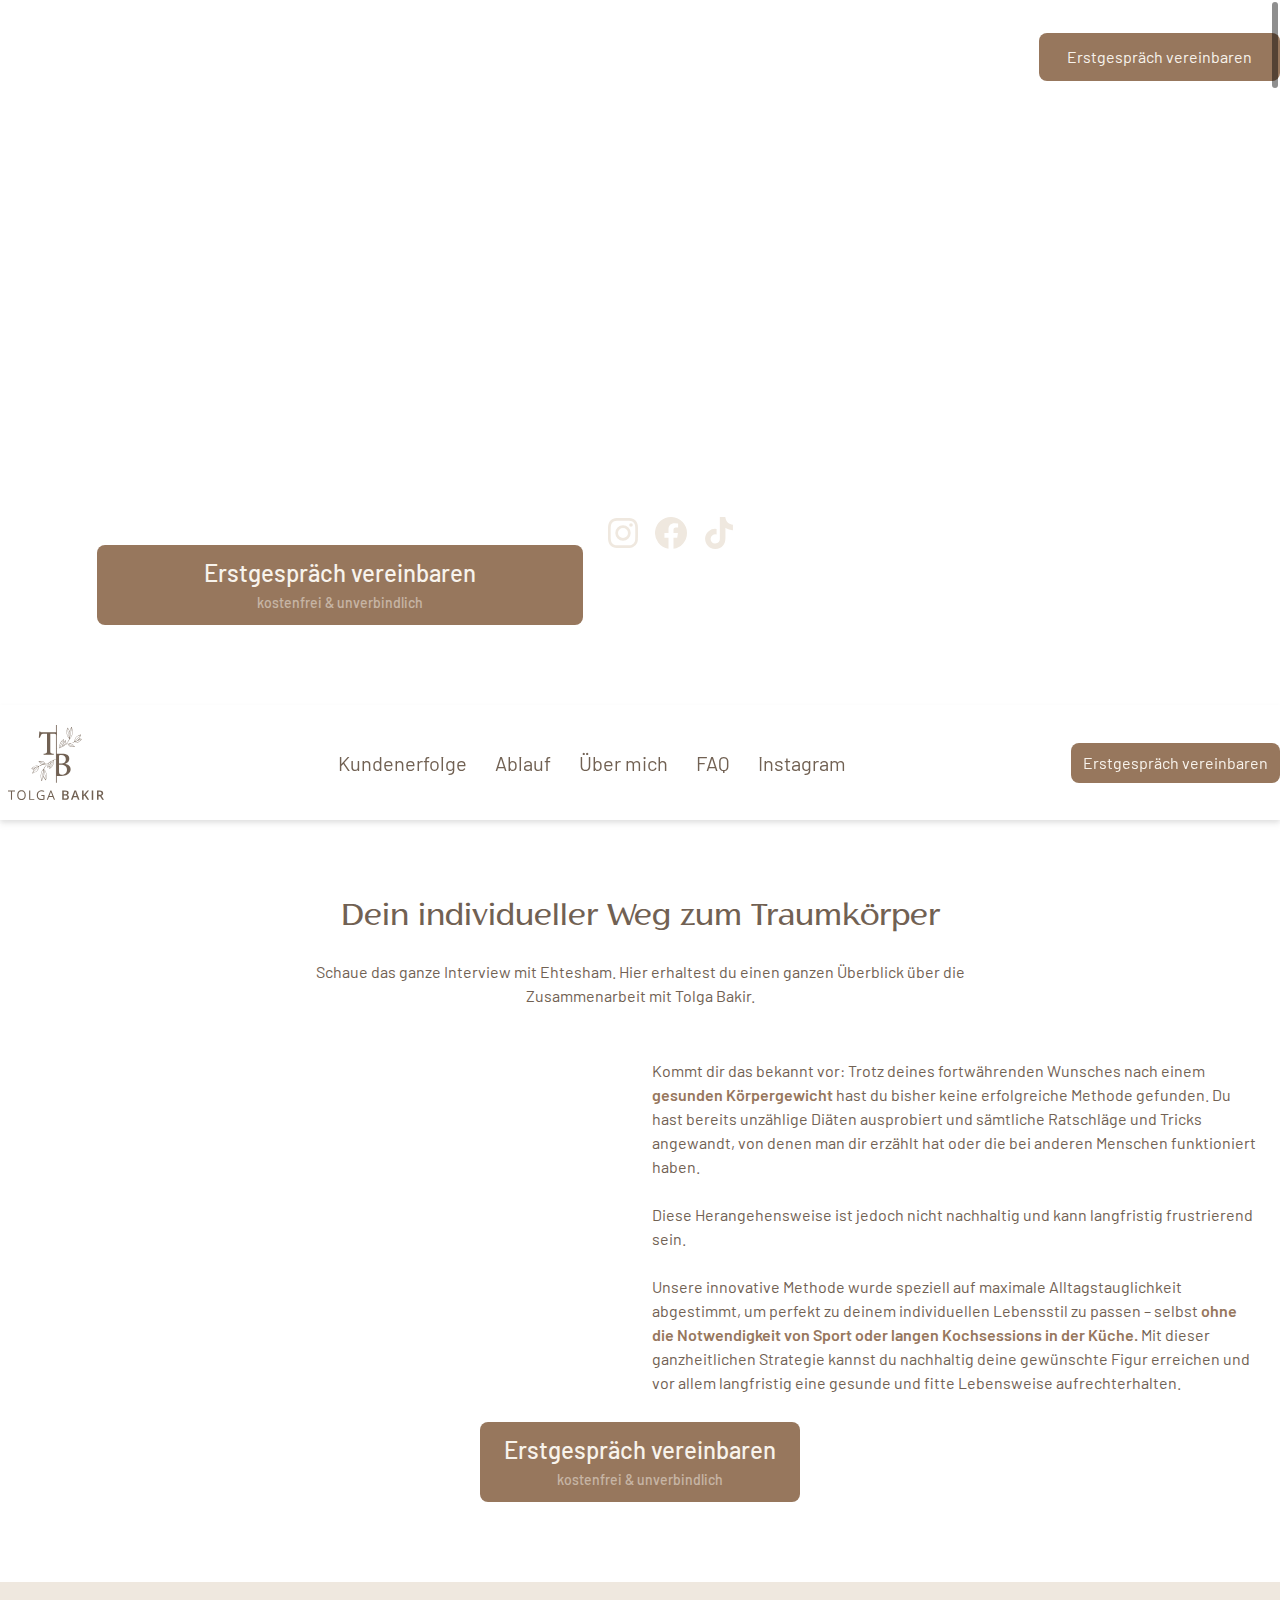
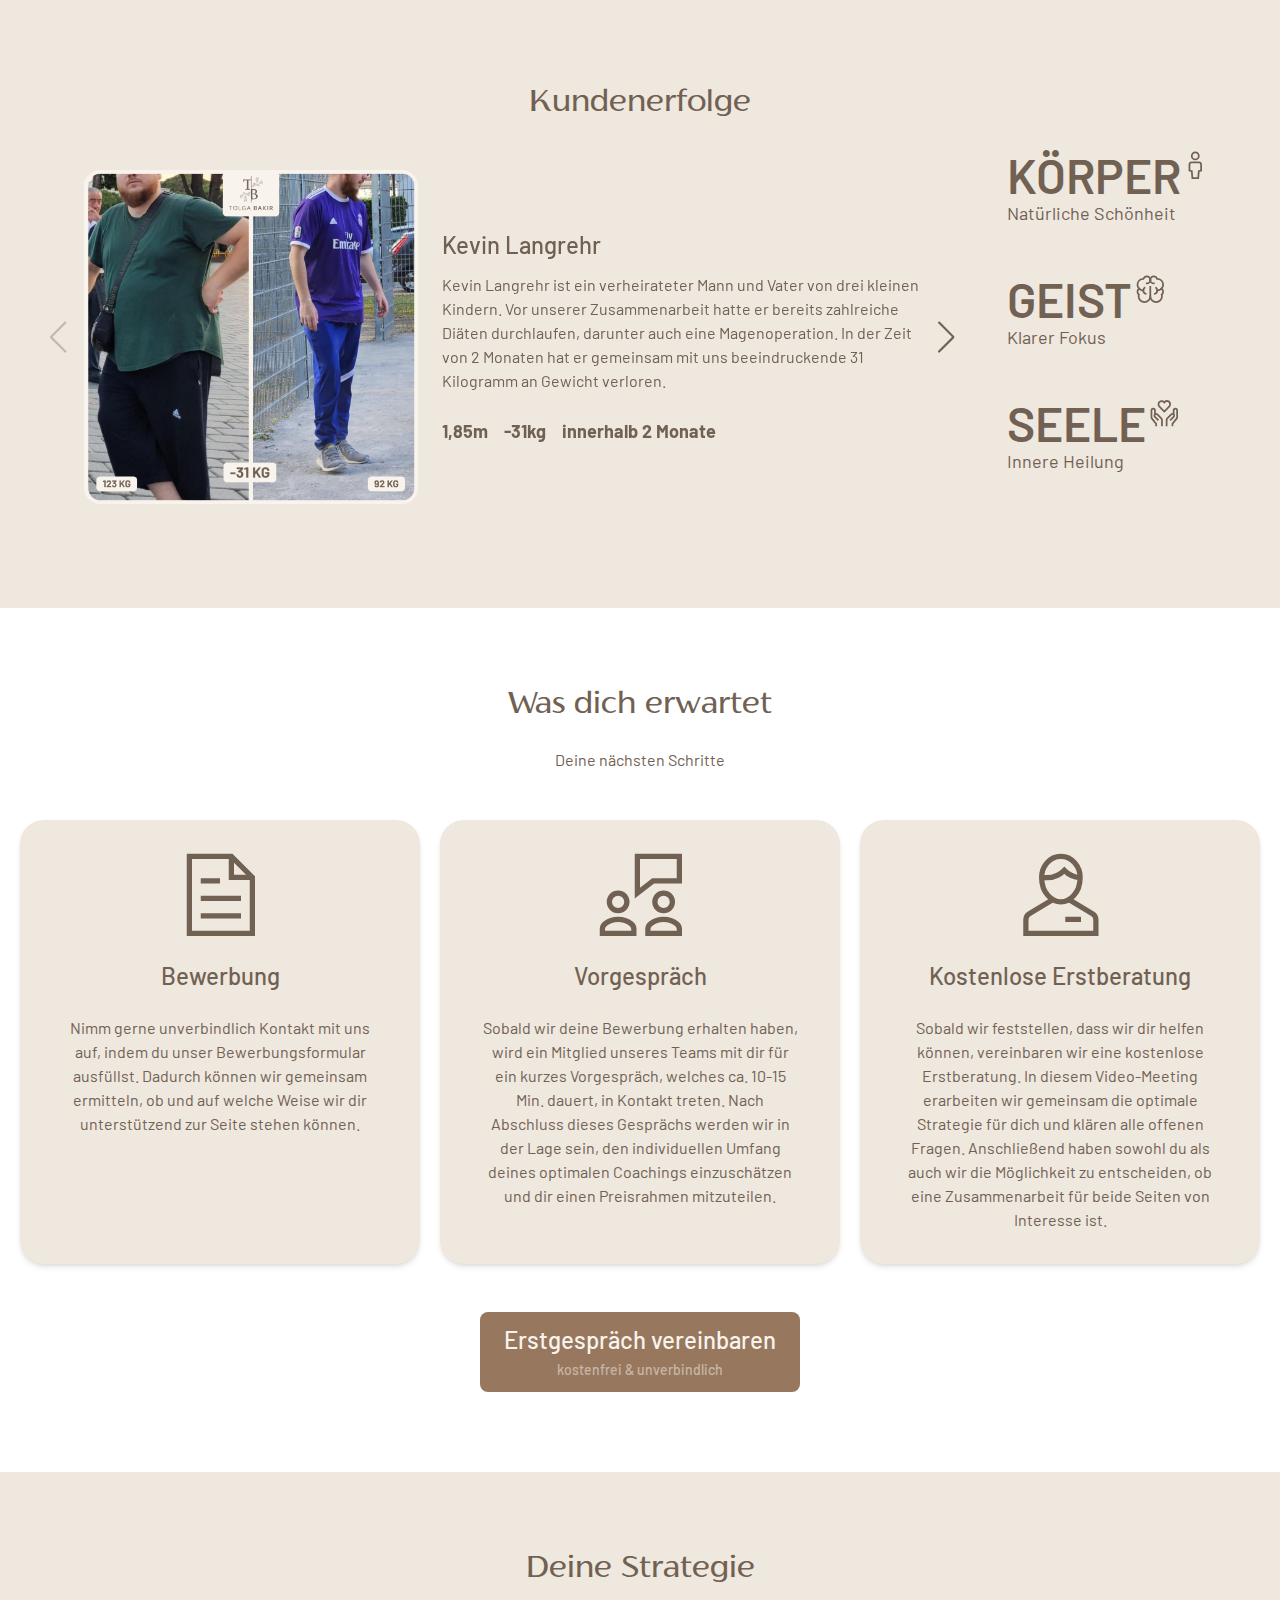
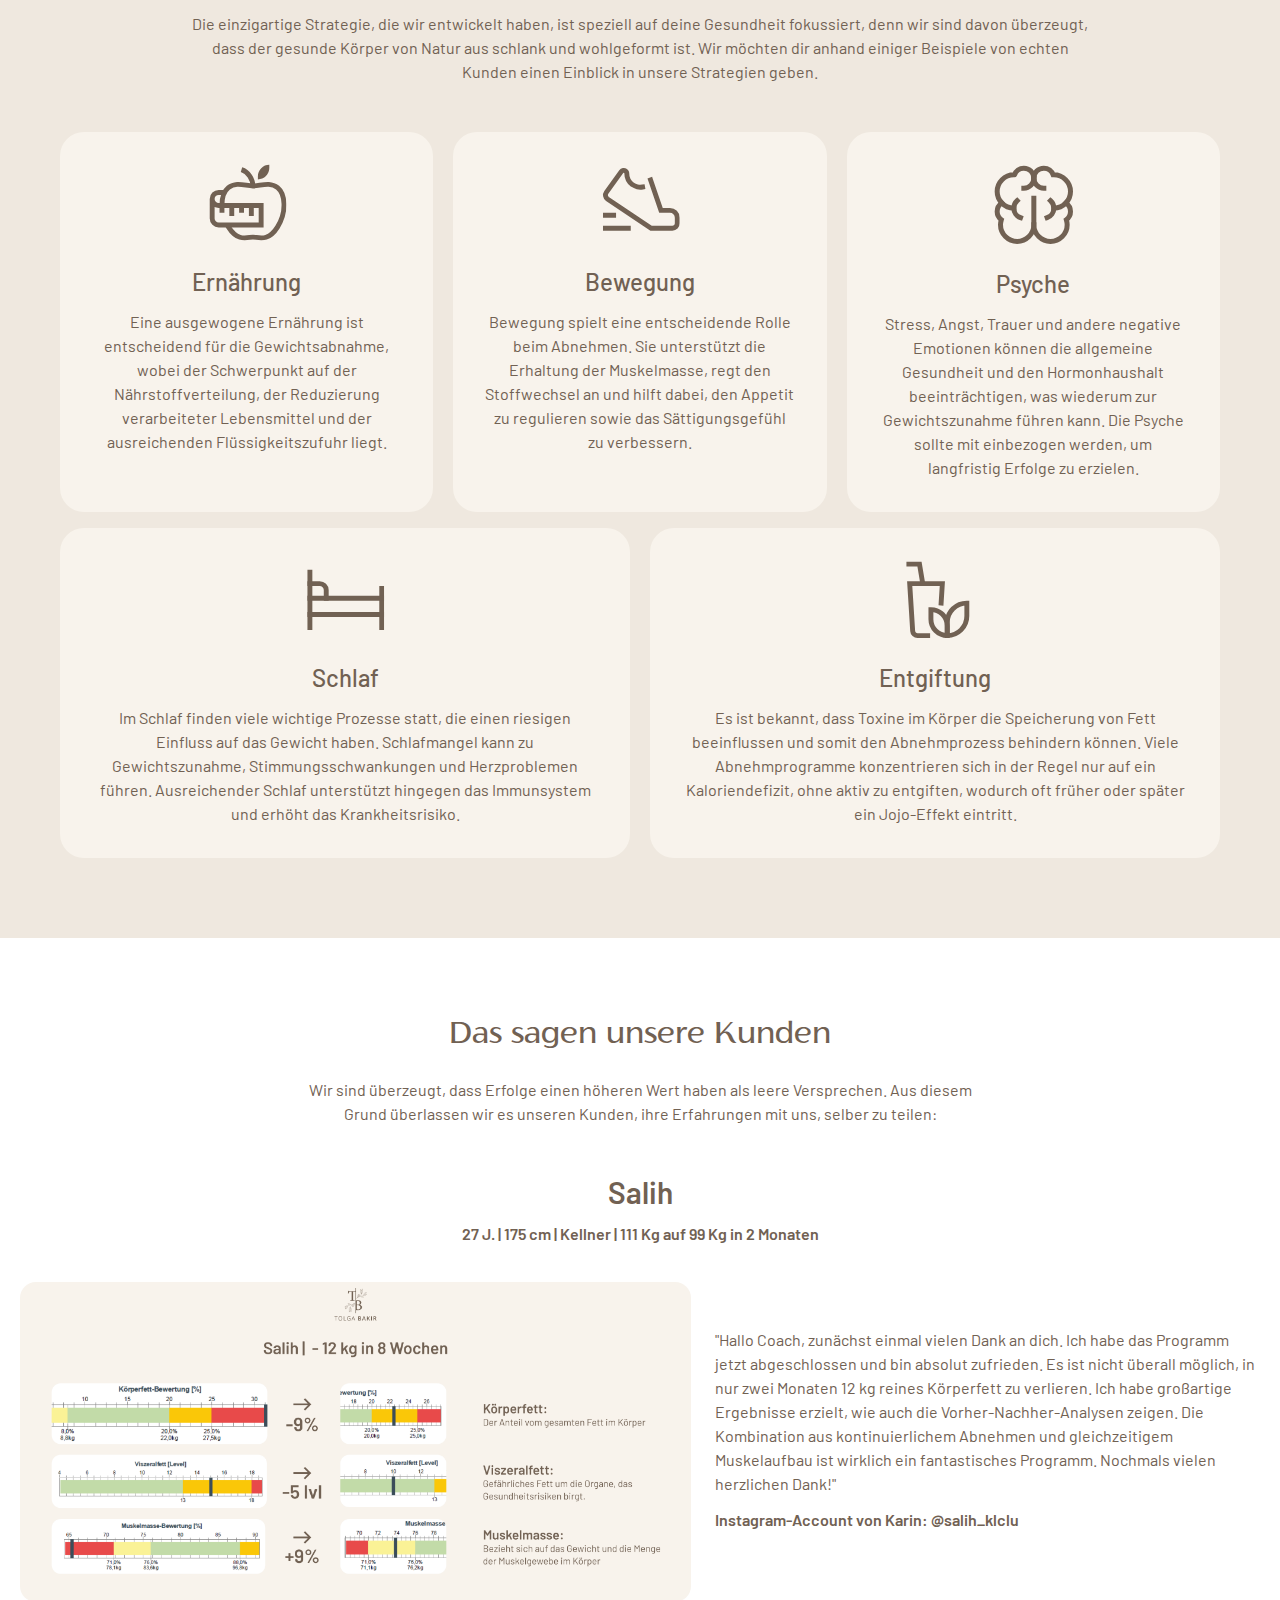
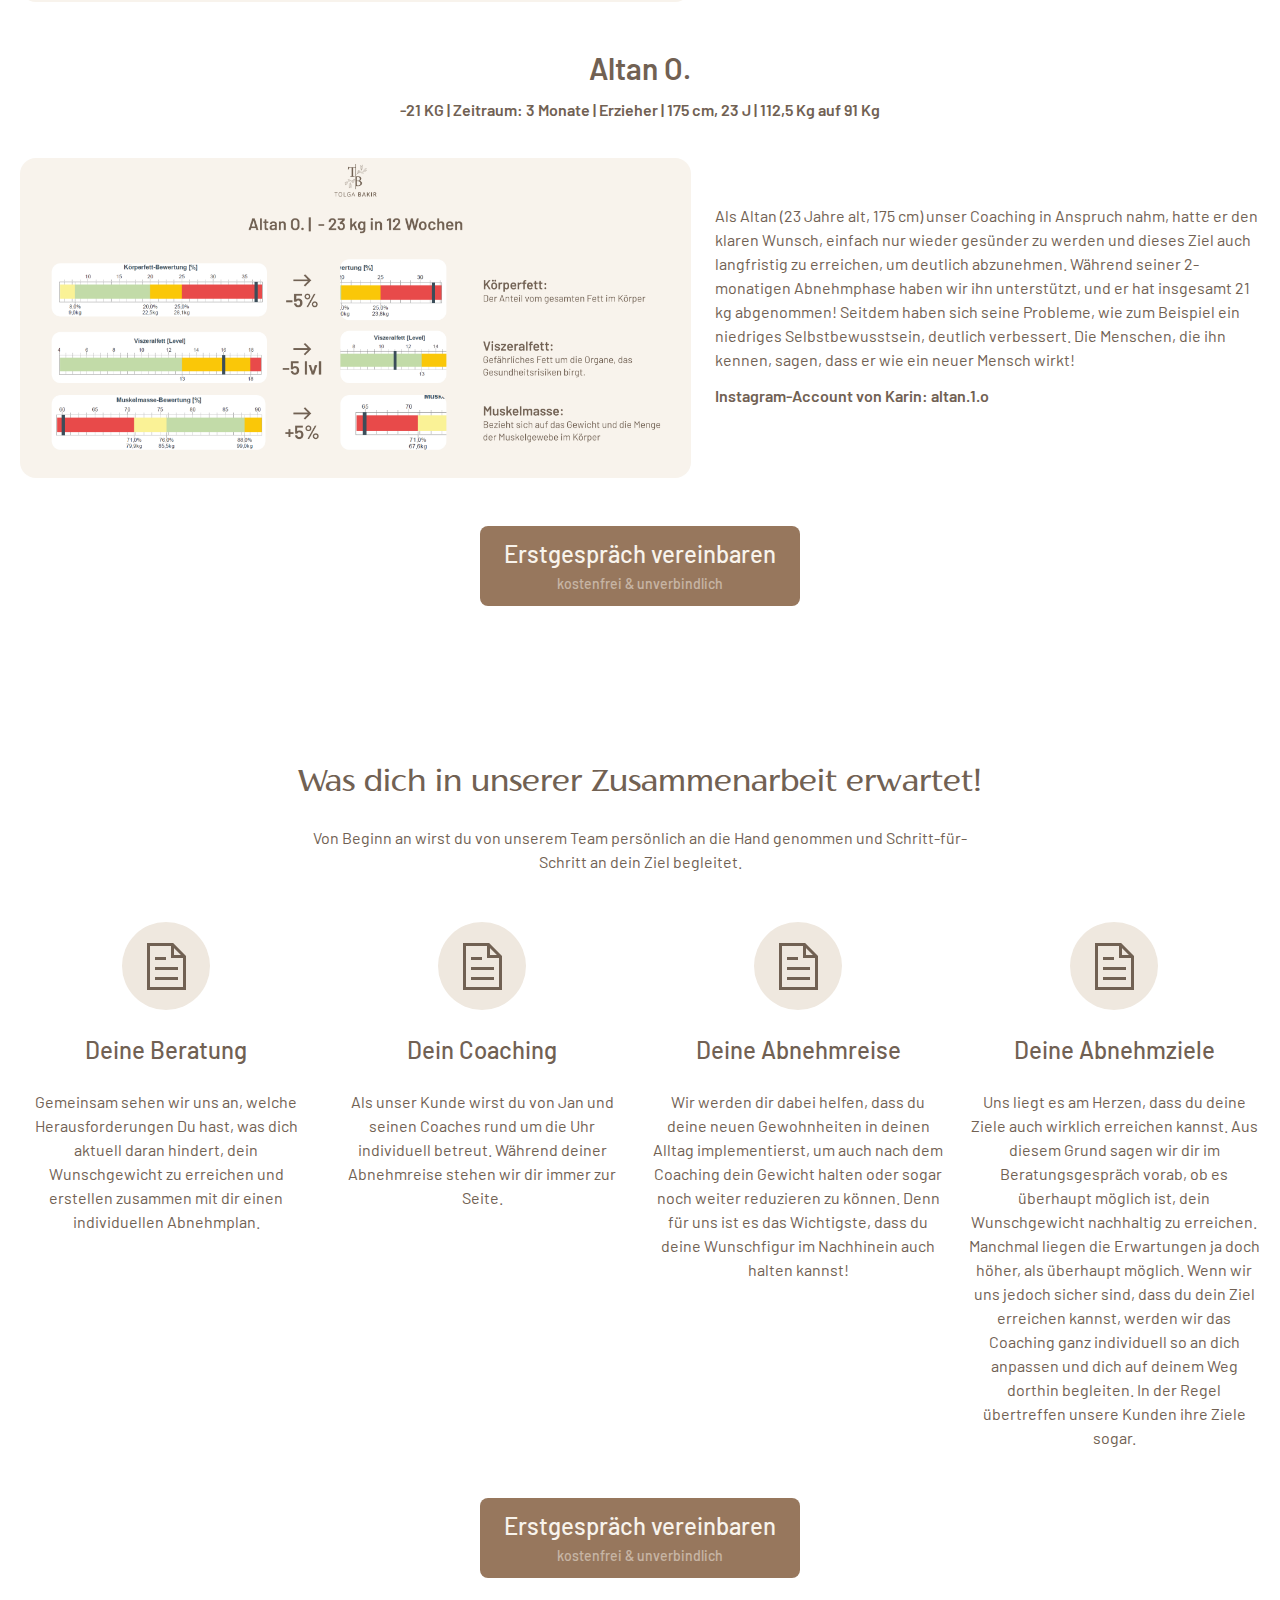
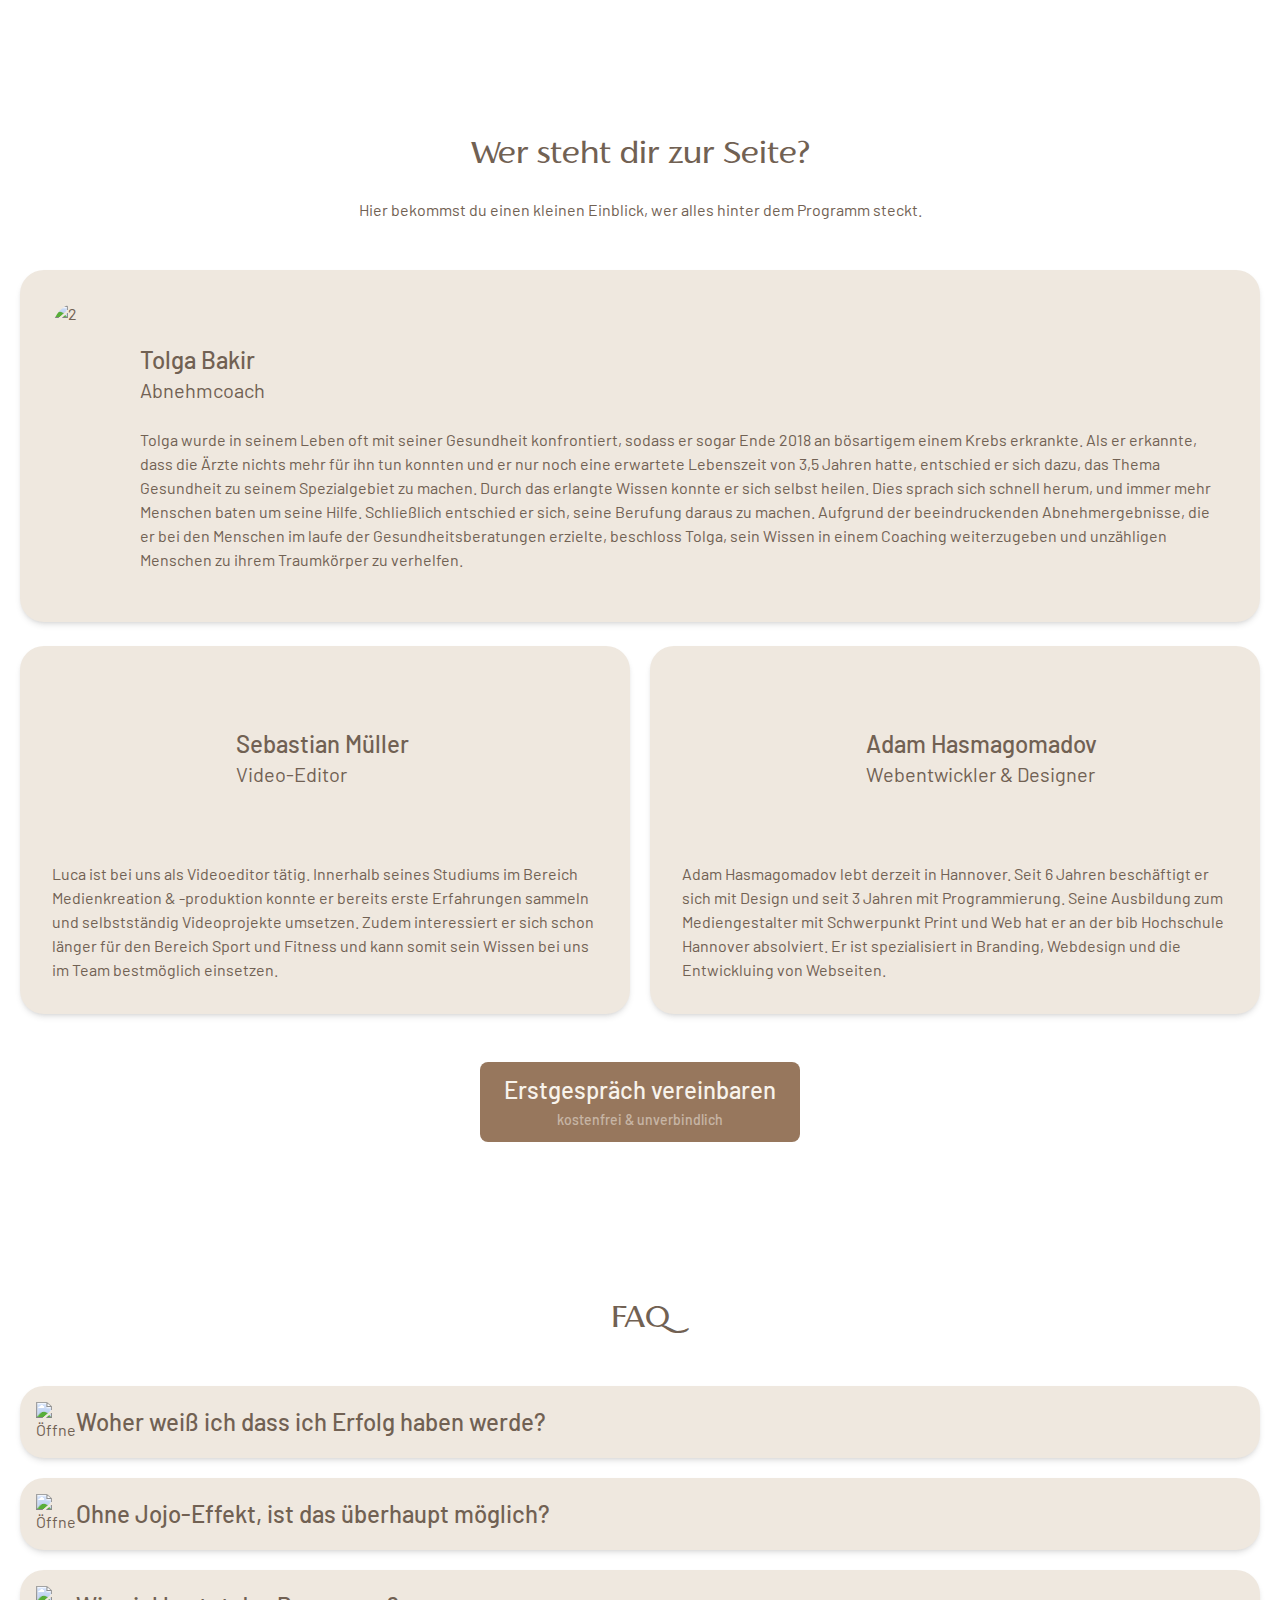
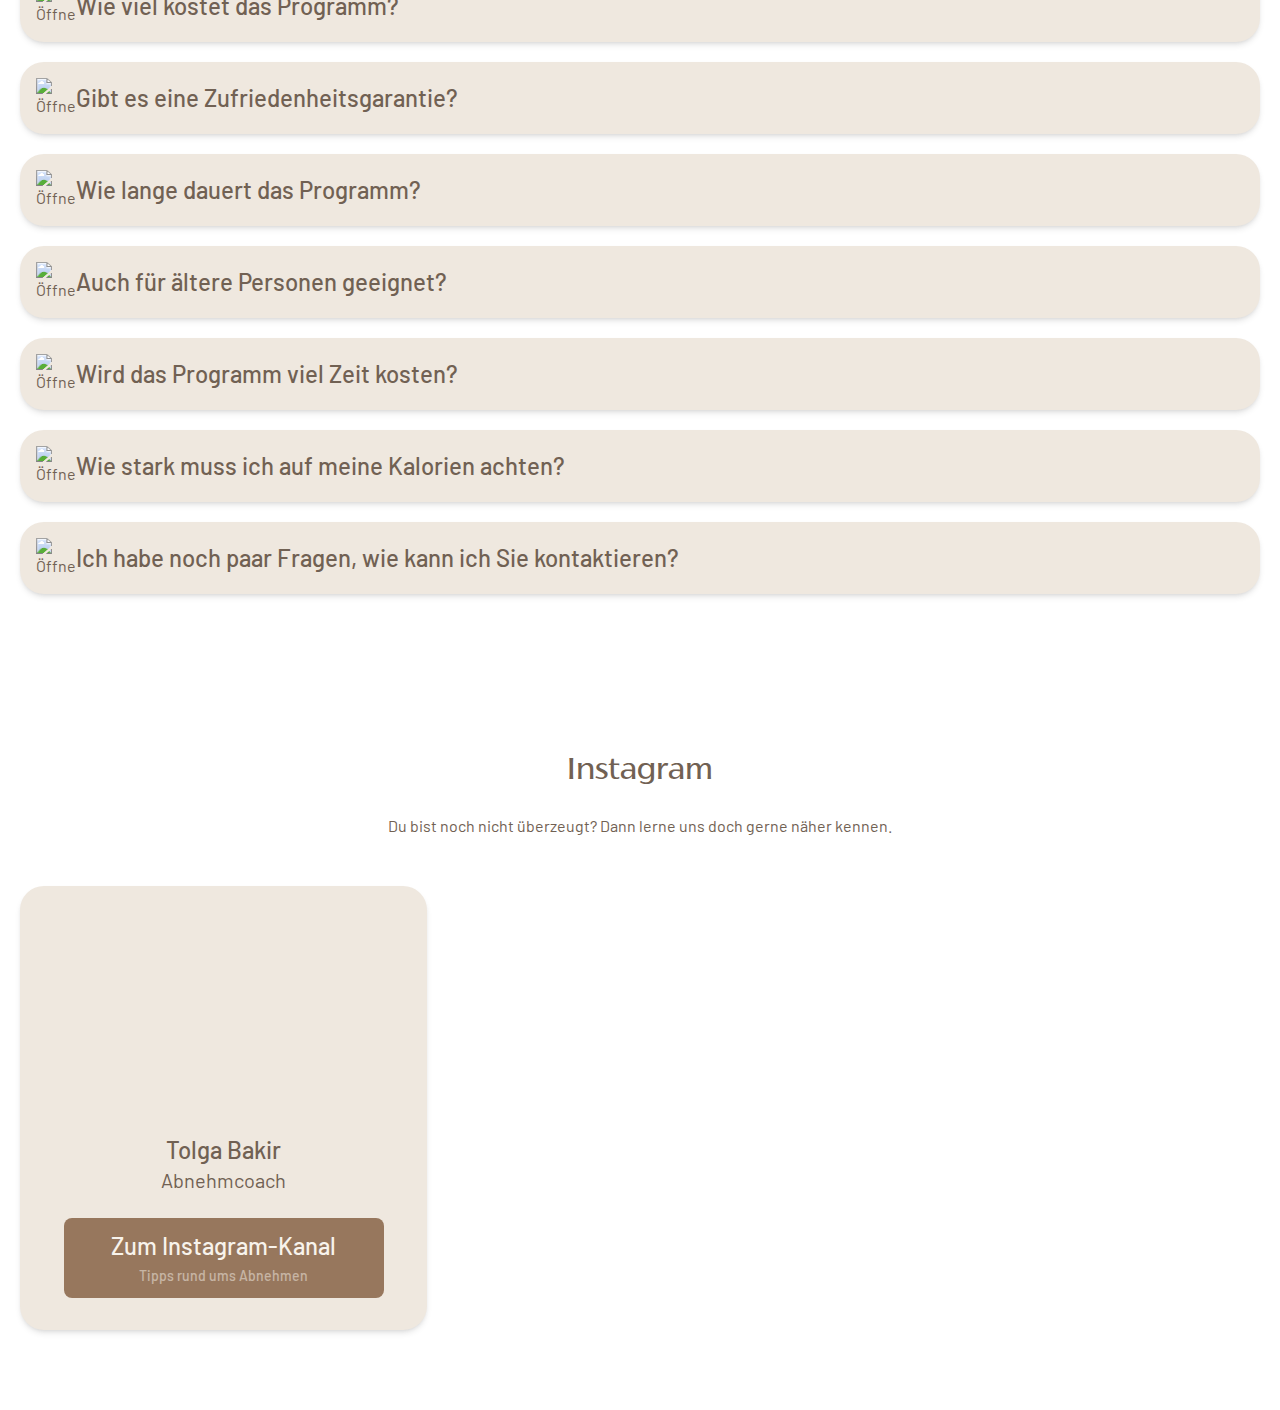
==== commit 8bd52eb4: "new" ====
--- a/index.html
+++ b/index.html
@@ -11,8 +11,8 @@
       href="https://cdn.jsdelivr.net/npm/swiper@9/swiper-bundle.min.css"
     />
     <title>Tolga Bakir</title>
-    <script type="module" crossorigin src="./assets/index-a593d50f.js"></script>
-    <link rel="stylesheet" href="./assets/index-b6c2b887.css">
+    <script type="module" crossorigin src="./assets/index-bda918f5.js"></script>
+    <link rel="stylesheet" href="./assets/index-7274f0ed.css">
   </head>
   <body>
     <div id="scrollbar"></div>
@@ -47,7 +47,7 @@
           <!-- background image with img tag -->
           <!-- on this section there is a video left and text right. Below the text will be the social media buttons -->
           <!-- below the video will be CTA with "Erstgespräch vereinbaren" filling 100% width of the video -->
-          <h2 class="text-4xl text-center">
+          <h2 class="text-4xl reset text-center">
             <strong>Langfristig</strong> und <strong>nachhaltig</strong> gesund
             zu deinem Wunschgewicht
           </h2>
@@ -432,7 +432,7 @@
           <div class="flex flex-col">
             <h3 class="text-3xl text-center">Deine Strategie</h3>
 
-            <p class="mt-6 max-w-2xl m-auto text-center">
+            <p class="mt-6 max-w-4xl m-auto text-center">
               Die einzigartige Strategie, die wir entwickelt haben, ist speziell
               auf deine Gesundheit fokussiert, denn wir sind davon überzeugt,
               dass der gesunde Körper von Natur aus schlank und wohlgeformt ist.
@@ -545,35 +545,66 @@
           </p>
           <div class="testimonials-before-after">
             <div class="testimonial">
-              <h4 class="text-3xl mt-12 font-semibold text-center">Salih K.</h4>
+              <h4 class="text-3xl mt-12 font-semibold text-center">Salih</h4>
               <p class="text-center font-semibold m-auto max-w-2xl mt-3">
-                50 J. | 180 cm | Immobilienkauffrau | 144,7 Kg auf 93,9 Kg in
-                8,5 Monaten
+                27 J. | 175 cm | Kellner | 111 Kg auf 99 Kg in 2 Monaten
               </p>
               <div class="flex items-center mt-3 gap-6">
                 <img
-                  class="w-full max-w-xs max-h-80 rounded-2xl mt-6"
-                  src="./assets/before-1-cd926b90.png"
-                  alt=""
-                />
-                <img
-                  class="w-full max-w-xs max-h-80 rounded-2xl mt-6"
-                  src="./assets/after-1-e40c55b7.png"
+                  class="w-full max-h-80 rounded-2xl mt-6"
+                  src="./assets/salihk-19dc143c.png"
                   alt=""
                 />
                 <div class="flex flex-col">
                   <p class="w-full">
-                    "Als Karin (50 J., 180 cm) in unser Coaching kam, hatte sie
-                    einen großen Wunsch: Sie wollte keine Modelmaße erreichen,
-                    aber einfach wieder gesünder werden und es auch bleiben, um
-                    lange leben zu können. Unser Team hat sie auf ihrer
-                    12-monatigen Abnehmreise unterstützt, sodass sie insgesamt
-                    über 50 KG abnehmen konnte! Ihre Gelenkprobleme haben sich
-                    seitdem deutlich verbessert und auch in ihrem Alltag ist sie
-                    nun viel aktiver!"
+                    "Hallo Coach, zunächst einmal vielen Dank an dich. Ich habe
+                    das Programm jetzt abgeschlossen und bin absolut zufrieden.
+                    Es ist nicht überall möglich, in nur zwei Monaten 12 kg
+                    reines Körperfett zu verlieren. Ich habe großartige
+                    Ergebnisse erzielt, wie auch die Vorher-Nachher-Analysen
+                    zeigen. Die Kombination aus kontinuierlichem Abnehmen und
+                    gleichzeitigem Muskelaufbau ist wirklich ein fantastisches
+                    Programm. Nochmals vielen herzlichen Dank!"
                   </p>
                   <p class="mt-3 font-semibold">
-                    Instagram-Account von Karin: @kajsa_kavat72
+                    Instagram-Account von Karin:
+                    <a
+                      href="http://instagram.com/salih_klclu?igshid=OGIzYTJhMTRmYQ=="
+                      >@salih_klclu</a
+                    >
+                  </p>
+                </div>
+              </div>
+            </div>
+            <div class="testimonial">
+              <h4 class="text-3xl mt-12 font-semibold text-center">Altan O.</h4>
+              <p class="text-center font-semibold m-auto max-w-2xl mt-3">
+                -21 KG | Zeitraum: 3 Monate | Erzieher | 175 cm, 23 J | 112,5 Kg
+                auf 91 Kg
+              </p>
+              <div class="flex items-center mt-3 gap-6">
+                <img
+                  class="w-full max-h-80 rounded-2xl mt-6"
+                  src="./assets/altano-eff61994.png"
+                  alt=""
+                />
+                <div class="flex flex-col">
+                  <p class="w-full">
+                    Als Altan (23 Jahre alt, 175 cm) unser Coaching in Anspruch
+                    nahm, hatte er den klaren Wunsch, einfach nur wieder
+                    gesünder zu werden und dieses Ziel auch langfristig zu
+                    erreichen, um deutlich abzunehmen. Während seiner
+                    2-monatigen Abnehmphase haben wir ihn unterstützt, und er
+                    hat insgesamt 21 kg abgenommen! Seitdem haben sich seine
+                    Probleme, wie zum Beispiel ein niedriges Selbstbewusstsein,
+                    deutlich verbessert. Die Menschen, die ihn kennen, sagen,
+                    dass er wie ein neuer Mensch wirkt!
+                  </p>
+                  <p class="mt-3 font-semibold">
+                    Instagram-Account von Karin:
+                    <a href="https://www.instagram.com/altan.1.o/">
+                      altan.1.o</a
+                    >
                   </p>
                 </div>
               </div>
--- a/assets/index-7274f0ed.css
+++ b/assets/index-7274f0ed.css
@@ -0,0 +1,9 @@
+@import"https://fonts.googleapis.com/css2?family=Barlow:ital,wght@0,100;0,200;0,300;0,400;0,500;0,600;0,700;0,800;0,900;1,100;1,200;1,300;1,400;1,500;1,600;1,700;1,800;1,900&display=swap";html{line-height:1.15;-webkit-text-size-adjust:100%}body{margin:0}main{display:block}h1{font-size:2em;margin:.67em 0}hr{box-sizing:content-box;height:0;overflow:visible}pre{font-family:monospace,monospace;font-size:1em}a{background-color:transparent}abbr[title]{border-bottom:none;text-decoration:underline;-webkit-text-decoration:underline dotted;text-decoration:underline dotted}b,strong{font-weight:700}code,kbd,samp{font-family:monospace,monospace;font-size:1em}img{border-style:none}button,input,optgroup,select,textarea{font-family:inherit;font-size:100%;line-height:1.15;margin:0}button,input{overflow:visible}button,[type=button],[type=reset],[type=submit]{-webkit-appearance:button}button::-moz-focus-inner,[type=button]::-moz-focus-inner,[type=reset]::-moz-focus-inner,[type=submit]::-moz-focus-inner{border-style:none;padding:0}button:-moz-focusring,[type=button]:-moz-focusring,[type=reset]:-moz-focusring,[type=submit]:-moz-focusring{outline:1px dotted ButtonText}fieldset{padding:.35em .75em .625em}legend{box-sizing:border-box;color:inherit;display:table;max-width:100%;padding:0;white-space:normal}textarea{overflow:auto}[type=checkbox],[type=radio]{box-sizing:border-box;padding:0}[type=number]::-webkit-inner-spin-button,[type=number]::-webkit-outer-spin-button{height:auto}[type=search]::-webkit-search-decoration{-webkit-appearance:none}details{display:block}template{display:none}*,:before,:after{box-sizing:border-box;border-width:0;border-style:solid;border-color:currentColor}:before,:after{--tw-content: ""}html{line-height:1.5;-webkit-text-size-adjust:100%;-moz-tab-size:4;-o-tab-size:4;tab-size:4;font-family:ui-sans-serif,system-ui,-apple-system,BlinkMacSystemFont,Segoe UI,Roboto,Helvetica Neue,Arial,Noto Sans,sans-serif,"Apple Color Emoji","Segoe UI Emoji",Segoe UI Symbol,"Noto Color Emoji";font-feature-settings:normal;font-variation-settings:normal}body{margin:0;line-height:inherit}hr{height:0;color:inherit;border-top-width:1px}abbr:where([title]){-webkit-text-decoration:underline dotted;text-decoration:underline dotted}h1,h2,h3,h4,h5,h6{font-size:inherit;font-weight:inherit}a{color:inherit;text-decoration:inherit}b,strong{font-weight:bolder}code,kbd,samp,pre{font-family:ui-monospace,SFMono-Regular,Menlo,Monaco,Consolas,Liberation Mono,Courier New,monospace;font-size:1em}small{font-size:80%}sub,sup{font-size:75%;line-height:0;position:relative;vertical-align:baseline}sub{bottom:-.25em}sup{top:-.5em}table{text-indent:0;border-color:inherit;border-collapse:collapse}button,input,optgroup,select,textarea{font-family:inherit;font-size:100%;font-weight:inherit;line-height:inherit;color:inherit;margin:0;padding:0}button,select{text-transform:none}button,[type=button],[type=reset],[type=submit]{-webkit-appearance:button;background-color:transparent;background-image:none}:-moz-focusring{outline:auto}:-moz-ui-invalid{box-shadow:none}progress{vertical-align:baseline}::-webkit-inner-spin-button,::-webkit-outer-spin-button{height:auto}[type=search]{-webkit-appearance:textfield;outline-offset:-2px}::-webkit-search-decoration{-webkit-appearance:none}::-webkit-file-upload-button{-webkit-appearance:button;font:inherit}summary{display:list-item}blockquote,dl,dd,h1,h2,h3,h4,h5,h6,hr,figure,p,pre{margin:0}fieldset{margin:0;padding:0}legend{padding:0}ol,ul,menu{list-style:none;margin:0;padding:0}textarea{resize:vertical}input::-moz-placeholder,textarea::-moz-placeholder{opacity:1;color:#9ca3af}input::placeholder,textarea::placeholder{opacity:1;color:#9ca3af}button,[role=button]{cursor:pointer}:disabled{cursor:default}img,svg,video,canvas,audio,iframe,embed,object{display:block;vertical-align:middle}img,video{max-width:100%;height:auto}[hidden]{display:none}*,:before,:after{--tw-border-spacing-x: 0;--tw-border-spacing-y: 0;--tw-translate-x: 0;--tw-translate-y: 0;--tw-rotate: 0;--tw-skew-x: 0;--tw-skew-y: 0;--tw-scale-x: 1;--tw-scale-y: 1;--tw-pan-x: ;--tw-pan-y: ;--tw-pinch-zoom: ;--tw-scroll-snap-strictness: proximity;--tw-gradient-from-position: ;--tw-gradient-via-position: ;--tw-gradient-to-position: ;--tw-ordinal: ;--tw-slashed-zero: ;--tw-numeric-figure: ;--tw-numeric-spacing: ;--tw-numeric-fraction: ;--tw-ring-inset: ;--tw-ring-offset-width: 0px;--tw-ring-offset-color: #fff;--tw-ring-color: rgb(59 130 246 / .5);--tw-ring-offset-shadow: 0 0 #0000;--tw-ring-shadow: 0 0 #0000;--tw-shadow: 0 0 #0000;--tw-shadow-colored: 0 0 #0000;--tw-blur: ;--tw-brightness: ;--tw-contrast: ;--tw-grayscale: ;--tw-hue-rotate: ;--tw-invert: ;--tw-saturate: ;--tw-sepia: ;--tw-drop-shadow: ;--tw-backdrop-blur: ;--tw-backdrop-brightness: ;--tw-backdrop-contrast: ;--tw-backdrop-grayscale: ;--tw-backdrop-hue-rotate: ;--tw-backdrop-invert: ;--tw-backdrop-opacity: ;--tw-backdrop-saturate: ;--tw-backdrop-sepia: }::backdrop{--tw-border-spacing-x: 0;--tw-border-spacing-y: 0;--tw-translate-x: 0;--tw-translate-y: 0;--tw-rotate: 0;--tw-skew-x: 0;--tw-skew-y: 0;--tw-scale-x: 1;--tw-scale-y: 1;--tw-pan-x: ;--tw-pan-y: ;--tw-pinch-zoom: ;--tw-scroll-snap-strictness: proximity;--tw-gradient-from-position: ;--tw-gradient-via-position: ;--tw-gradient-to-position: ;--tw-ordinal: ;--tw-slashed-zero: ;--tw-numeric-figure: ;--tw-numeric-spacing: ;--tw-numeric-fraction: ;--tw-ring-inset: ;--tw-ring-offset-width: 0px;--tw-ring-offset-color: #fff;--tw-ring-color: rgb(59 130 246 / .5);--tw-ring-offset-shadow: 0 0 #0000;--tw-ring-shadow: 0 0 #0000;--tw-shadow: 0 0 #0000;--tw-shadow-colored: 0 0 #0000;--tw-blur: ;--tw-brightness: ;--tw-contrast: ;--tw-grayscale: ;--tw-hue-rotate: ;--tw-invert: ;--tw-saturate: ;--tw-sepia: ;--tw-drop-shadow: ;--tw-backdrop-blur: ;--tw-backdrop-brightness: ;--tw-backdrop-contrast: ;--tw-backdrop-grayscale: ;--tw-backdrop-hue-rotate: ;--tw-backdrop-invert: ;--tw-backdrop-opacity: ;--tw-backdrop-saturate: ;--tw-backdrop-sepia: }.absolute{position:absolute}.relative{position:relative}.sticky{position:sticky}.left-0{left:0px}.right-0{right:0px}.top-0{top:0px}.top-\[-16px\]{top:-16px}.z-20{z-index:20}.m-auto{margin:auto}.ml-1{margin-left:.25rem}.ml-12{margin-left:3rem}.ml-2{margin-left:.5rem}.ml-6{margin-left:1.5rem}.mt-1{margin-top:.25rem}.mt-12{margin-top:3rem}.mt-2{margin-top:.5rem}.mt-3{margin-top:.75rem}.mt-4{margin-top:1rem}.mt-6{margin-top:1.5rem}.flex{display:flex}.hidden{display:none}.h-40{height:10rem}.h-48{height:12rem}.h-7{height:1.75rem}.h-72{height:18rem}.max-h-80{max-height:20rem}.w-1\/2{width:50%}.w-1\/3{width:33.333333%}.w-1\/4{width:25%}.w-1\/6{width:16.666667%}.w-10{width:2.5rem}.w-2\/3{width:66.666667%}.w-2\/5{width:40%}.w-20{width:5rem}.w-24{width:6rem}.w-40{width:10rem}.w-48{width:12rem}.w-7{width:1.75rem}.w-72{width:18rem}.w-8{width:2rem}.w-80{width:20rem}.w-fit{width:-moz-fit-content;width:fit-content}.w-full{width:100%}.max-w-2xl{max-width:42rem}.max-w-4xl{max-width:56rem}.max-w-7xl{max-width:80rem}.max-w-xl{max-width:36rem}.max-w-xs{max-width:20rem}.transform{transform:translate(var(--tw-translate-x),var(--tw-translate-y)) rotate(var(--tw-rotate)) skew(var(--tw-skew-x)) skewY(var(--tw-skew-y)) scaleX(var(--tw-scale-x)) scaleY(var(--tw-scale-y))}.flex-row{flex-direction:row}.flex-col{flex-direction:column}.flex-wrap{flex-wrap:wrap}.items-center{align-items:center}.items-stretch{align-items:stretch}.justify-center{justify-content:center}.justify-between{justify-content:space-between}.justify-stretch{justify-content:stretch}.gap-12{gap:3rem}.gap-2{gap:.5rem}.gap-4{gap:1rem}.gap-5{gap:1.25rem}.gap-6{gap:1.5rem}.gap-8{gap:2rem}.space-x-1>:not([hidden])~:not([hidden]){--tw-space-x-reverse: 0;margin-right:calc(.25rem * var(--tw-space-x-reverse));margin-left:calc(.25rem * calc(1 - var(--tw-space-x-reverse)))}.rounded{border-radius:.25rem}.rounded-2xl{border-radius:1rem}.rounded-3xl{border-radius:1.5rem}.rounded-full{border-radius:9999px}.rounded-lg{border-radius:.5rem}.bg-\[\#716153\]{--tw-bg-opacity: 1;background-color:rgb(113 97 83 / var(--tw-bg-opacity))}.bg-\[\#97775d\]{--tw-bg-opacity: 1;background-color:rgb(151 119 93 / var(--tw-bg-opacity))}.bg-\[\#efe8df\]{--tw-bg-opacity: 1;background-color:rgb(239 232 223 / var(--tw-bg-opacity))}.bg-\[\#f8f3ec\]{--tw-bg-opacity: 1;background-color:rgb(248 243 236 / var(--tw-bg-opacity))}.bg-\[white\]{--tw-bg-opacity: 1;background-color:rgb(255 255 255 / var(--tw-bg-opacity))}.object-cover{-o-object-fit:cover;object-fit:cover}.p-2{padding:.5rem}.p-4{padding:1rem}.p-5{padding:1.25rem}.p-6{padding:1.5rem}.p-8{padding:2rem}.px-10{padding-left:2.5rem;padding-right:2.5rem}.px-2{padding-left:.5rem;padding-right:.5rem}.px-3{padding-left:.75rem;padding-right:.75rem}.px-5{padding-left:1.25rem;padding-right:1.25rem}.px-7{padding-left:1.75rem;padding-right:1.75rem}.py-1{padding-top:.25rem;padding-bottom:.25rem}.py-2{padding-top:.5rem;padding-bottom:.5rem}.py-3{padding-top:.75rem;padding-bottom:.75rem}.py-5{padding-top:1.25rem;padding-bottom:1.25rem}.py-6{padding-top:1.5rem;padding-bottom:1.5rem}.text-left{text-align:left}.text-center{text-align:center}.text-2xl{font-size:1.5rem;line-height:2rem}.text-3xl{font-size:1.875rem;line-height:2.25rem}.text-4xl{font-size:2.25rem;line-height:2.5rem}.text-5xl{font-size:3rem;line-height:1}.text-lg{font-size:1.125rem;line-height:1.75rem}.text-sm{font-size:.875rem;line-height:1.25rem}.text-xl{font-size:1.25rem;line-height:1.75rem}.font-bold{font-weight:700}.font-medium{font-weight:500}.font-semibold{font-weight:600}.uppercase{text-transform:uppercase}.text-\[\#716153\]{--tw-text-opacity: 1;color:rgb(113 97 83 / var(--tw-text-opacity))}.text-\[\#f8f3ec\]{--tw-text-opacity: 1;color:rgb(248 243 236 / var(--tw-text-opacity))}.text-\[white\]{--tw-text-opacity: 1;color:rgb(255 255 255 / var(--tw-text-opacity))}.opacity-50{opacity:.5}.shadow-md{--tw-shadow: 0 4px 6px -1px rgb(0 0 0 / .1), 0 2px 4px -2px rgb(0 0 0 / .1);--tw-shadow-colored: 0 4px 6px -1px var(--tw-shadow-color), 0 2px 4px -2px var(--tw-shadow-color);box-shadow:var(--tw-ring-offset-shadow, 0 0 #0000),var(--tw-ring-shadow, 0 0 #0000),var(--tw-shadow)}.drop-shadow-md{--tw-drop-shadow: drop-shadow(0 4px 3px rgb(0 0 0 / .07)) drop-shadow(0 2px 2px rgb(0 0 0 / .06));filter:var(--tw-blur) var(--tw-brightness) var(--tw-contrast) var(--tw-grayscale) var(--tw-hue-rotate) var(--tw-invert) var(--tw-saturate) var(--tw-sepia) var(--tw-drop-shadow)}.transition{transition-property:color,background-color,border-color,text-decoration-color,fill,stroke,opacity,box-shadow,transform,filter,-webkit-backdrop-filter;transition-property:color,background-color,border-color,text-decoration-color,fill,stroke,opacity,box-shadow,transform,filter,backdrop-filter;transition-property:color,background-color,border-color,text-decoration-color,fill,stroke,opacity,box-shadow,transform,filter,backdrop-filter,-webkit-backdrop-filter;transition-timing-function:cubic-bezier(.4,0,.2,1);transition-duration:.15s}.duration-300{transition-duration:.3s}:root{--primary: #fff;--primary-dark: #e4e4e4;--secondary: #efe8df;--accent: #716153}@font-face{font-family:Florentia;src:url(./Florentia-Regular-55325698.otf);src:url(./Florentia-Regular-55325698.otf) format("opentype")}@font-face{font-family:Florentia;src:url(./Florentia-Italic-33082141.otf);src:url(./Florentia-Italic-33082141.otf) format("opentype");font-style:italic}@font-face{font-family:Florentia;src:url(./Florentia-Bold-e1e89961.otf);src:url(./Florentia-Bold-e1e89961.otf) format("opentype");font-weight:700}@font-face{font-family:Florentia;src:url(./Florentia-BoldItalic-d6644446.otf);src:url(./Florentia-BoldItalic-d6644446.otf) format("opentype");font-weight:700;font-style:italic}@font-face{font-family:Florentia;src:url(./Florentia-Medium-c8e6d21b.otf);src:url(./Florentia-Medium-c8e6d21b.otf) format("opentype");font-weight:500}@font-face{font-family:Florentia;src:url(./Florentia-MediumItalic-fc9b3921.otf);src:url(./Florentia-MediumItalic-fc9b3921.otf) format("opentype");font-weight:500;font-style:italic}body{background-color:#fff;color:var(--accent);font-family:Barlow,sans-serif;font-size:16px;line-height:1.5}html .swiper-button-next,html .swiper-button-prev{color:var(--accent)}html .swiper-button-next:after,html .swiper-button-prev:after{font-size:32px}.animation{transition:all .3s ease-in-out}html .swiper-button-next,html.swiper-rtl .swiper-button-prev{right:0px}html .swiper-button-prev,html .swiper-rtl .swiper-button-next{left:0px}section{width:100%;max-width:1280px;margin:auto;padding:80px 20px}html .swiper-slide{display:flex}h1,h2,h3{font-family:Florentia,serif;font-weight:400;margin:0}h4,h5{font-family:Barlow}section#hero{max-width:100%;padding-top:160px;display:flex;align-items:center;color:var(--primary)}strong{font-weight:600;color:#97775d}.reset strong{font-weight:initial;color:#fff}section#logos{background-color:#f8f3ec;color:#716153;max-width:100%}section.expand-bg{background-color:#efe8df;color:#716153;max-width:100%}section#zusammenarbeit{max-width:100%}section#hero header,section#zuammenarbeit .parallax,.section-wrapper{max-width:1280px;margin:0 auto}section#hero{background:url(./start-753606ae.webp) no-repeat center center fixed;background-size:cover;background-position:center;background-repeat:no-repeat}section#zusammenarbeit{background:url(./parallax-030dbe55.svg) no-repeat center center fixed;background-size:cover;background-position:center;background-repeat:no-repeat}.hover\:scale-105:hover{--tw-scale-x: 1.05;--tw-scale-y: 1.05;transform:translate(var(--tw-translate-x),var(--tw-translate-y)) rotate(var(--tw-rotate)) skew(var(--tw-skew-x)) skewY(var(--tw-skew-y)) scaleX(var(--tw-scale-x)) scaleY(var(--tw-scale-y))}.hover\:scale-110:hover{--tw-scale-x: 1.1;--tw-scale-y: 1.1;transform:translate(var(--tw-translate-x),var(--tw-translate-y)) rotate(var(--tw-rotate)) skew(var(--tw-skew-x)) skewY(var(--tw-skew-y)) scaleX(var(--tw-scale-x)) scaleY(var(--tw-scale-y))}.hover\:bg-\[\#be926e\]:hover{--tw-bg-opacity: 1;background-color:rgb(190 146 110 / var(--tw-bg-opacity))}@media (min-width: 768px){.md\:flex{display:flex}}/*! 
+ * OverlayScrollbars
+ * Version: 2.1.1
+ * 
+ * Copyright (c) Rene Haas | KingSora.
+ * https://github.com/KingSora
+ * 
+ * Released under the MIT license.
+ */.os-size-observer,.os-size-observer-listener{direction:inherit;pointer-events:none;overflow:hidden;visibility:hidden;box-sizing:border-box}.os-size-observer,.os-size-observer-listener,.os-size-observer-listener-item,.os-size-observer-listener-item-final{writing-mode:horizontal-tb;position:absolute;left:0;top:0}.os-size-observer{z-index:-1;contain:strict;display:flex;flex-direction:row;flex-wrap:nowrap;padding:inherit;border:inherit;box-sizing:inherit;margin:-133px;top:0;right:0;bottom:0;left:0;transform:scale(.1)}.os-size-observer:before{content:"";flex:none;box-sizing:inherit;padding:10px;width:10px;height:10px}.os-size-observer-appear{animation:os-size-observer-appear-animation 1ms forwards}.os-size-observer-listener{box-sizing:border-box;position:relative;flex:auto;padding:inherit;border:inherit;margin:-133px;transform:scale(10)}.os-size-observer-listener.ltr{margin-right:-266px;margin-left:0}.os-size-observer-listener.rtl{margin-left:-266px;margin-right:0}.os-size-observer-listener:empty:before{content:"";width:100%;height:100%}.os-size-observer-listener:empty:before,.os-size-observer-listener>.os-size-observer-listener-item{display:block;position:relative;padding:inherit;border:inherit;box-sizing:content-box;flex:auto}.os-size-observer-listener-scroll{box-sizing:border-box;display:flex}.os-size-observer-listener-item{right:0;bottom:0;overflow:hidden;direction:ltr;flex:none}.os-size-observer-listener-item-final{transition:none}@keyframes os-size-observer-appear-animation{0%{cursor:auto}to{cursor:none}}.os-trinsic-observer{flex:none;box-sizing:border-box;position:relative;max-width:0px;max-height:1px;padding:0;margin:0;border:none;overflow:hidden;z-index:-1;height:0;top:calc(100% + 1px);contain:strict}.os-trinsic-observer:not(:empty){height:calc(100% + 1px);top:-1px}.os-trinsic-observer:not(:empty)>.os-size-observer{width:1000%;height:1000%;min-height:1px;min-width:1px}.os-environment{--os-custom-prop: -1;position:fixed;opacity:0;visibility:hidden;overflow:scroll;height:200px;width:200px;z-index:var(--os-custom-prop)}.os-environment div{width:200%;height:200%;margin:10px 0}.os-environment.os-environment-flexbox-glue{display:flex;flex-direction:row;flex-wrap:nowrap;height:auto;width:auto;min-height:200px;min-width:200px}.os-environment.os-environment-flexbox-glue div{flex:auto;width:auto;height:auto;max-height:100%;max-width:100%;margin:0}.os-environment.os-environment-flexbox-glue-max{max-height:200px}.os-environment.os-environment-flexbox-glue-max div{overflow:visible}.os-environment.os-environment-flexbox-glue-max div:before{content:"";display:block;height:999px;width:999px}.os-environment,.os-viewport{-ms-overflow-style:scrollbar!important}[data-overlayscrollbars-initialize],[data-overlayscrollbars~=scrollbarHidden],.os-viewport-scrollbar-hidden.os-environment,.os-viewport-scrollbar-hidden.os-viewport{scrollbar-width:none!important}[data-overlayscrollbars-initialize]::-webkit-scrollbar,[data-overlayscrollbars-initialize]::-webkit-scrollbar-corner,[data-overlayscrollbars~=scrollbarHidden]::-webkit-scrollbar,[data-overlayscrollbars~=scrollbarHidden]::-webkit-scrollbar-corner,.os-viewport-scrollbar-hidden.os-environment::-webkit-scrollbar,.os-viewport-scrollbar-hidden.os-environment::-webkit-scrollbar-corner,.os-viewport-scrollbar-hidden.os-viewport::-webkit-scrollbar,.os-viewport-scrollbar-hidden.os-viewport::-webkit-scrollbar-corner{-webkit-appearance:none!important;appearance:none!important;display:none!important;width:0!important;height:0!important}[data-overlayscrollbars-initialize]{overflow:auto}html[data-overlayscrollbars],html.os-viewport-scrollbar-hidden,html.os-viewport-scrollbar-hidden>body{box-sizing:border-box;margin:0;width:100%;height:100%}html[data-overlayscrollbars]>body{overflow:visible}[data-overlayscrollbars~=host]{position:relative}[data-overlayscrollbars~=host],.os-padding{display:flex;flex-direction:row!important;flex-wrap:nowrap!important}.os-padding,.os-viewport{box-sizing:inherit;position:relative;flex:auto!important;height:auto;width:100%;padding:0;margin:0;border:none;z-index:0}.os-viewport{--os-vaw: 0;--os-vah: 0}.os-viewport.os-viewport-arrange:before{content:"";position:absolute;pointer-events:none;z-index:-1;min-width:1px;min-height:1px;width:var(--os-vaw);height:var(--os-vah)}[data-overlayscrollbars~=host],[data-overlayscrollbars~=viewport]{overflow:hidden}[data-overlayscrollbars~=overflowVisible]{overflow:visible}[data-overlayscrollbars-overflow-x=hidden]{overflow-x:hidden}[data-overlayscrollbars-overflow-x=scroll]{overflow-x:scroll}[data-overlayscrollbars-overflow-x=hidden]{overflow-y:hidden}[data-overlayscrollbars-overflow-y=scroll]{overflow-y:scroll}.os-padding,.os-viewport{overflow:hidden}.os-overflow-visible{overflow:visible}.os-content{box-sizing:inherit}[data-overlayscrollbars-grid],[data-overlayscrollbars-grid] .os-padding{display:grid;grid-template:1fr/1fr}[data-overlayscrollbars-grid]>.os-padding,[data-overlayscrollbars-grid]>.os-viewport,[data-overlayscrollbars-grid]>.os-padding>.os-viewport{height:auto!important;width:auto!important}.os-scrollbar{contain:size layout;contain:size layout style;transition:opacity .15s,visibility .15s,top .15s,right .15s,bottom .15s,left .15s;pointer-events:none;position:absolute;opacity:0;visibility:hidden}body>.os-scrollbar{position:fixed;z-index:99999}.os-scrollbar-transitionless{transition:none}.os-scrollbar-track{position:relative;direction:ltr!important;padding:0!important;border:none!important}.os-scrollbar-handle{position:absolute}.os-scrollbar-track,.os-scrollbar-handle{pointer-events:none;width:100%;height:100%}.os-scrollbar.os-scrollbar-track-interactive .os-scrollbar-track,.os-scrollbar.os-scrollbar-handle-interactive .os-scrollbar-handle{pointer-events:auto;touch-action:none}.os-scrollbar-horizontal{bottom:0;left:0}.os-scrollbar-vertical{top:0;right:0}.os-scrollbar-rtl.os-scrollbar-horizontal{right:0}.os-scrollbar-rtl.os-scrollbar-vertical{right:auto;left:0}.os-scrollbar-visible,.os-scrollbar-interaction.os-scrollbar-visible{opacity:1;visibility:visible}.os-scrollbar-auto-hidden{opacity:0;visibility:hidden}.os-scrollbar-unusable,.os-scrollbar-unusable *,.os-scrollbar-wheel,.os-scrollbar-wheel *{pointer-events:none!important}.os-scrollbar-unusable .os-scrollbar-handle{opacity:0!important}.os-scrollbar-horizontal .os-scrollbar-handle{bottom:0}.os-scrollbar-vertical .os-scrollbar-handle{right:0}.os-scrollbar-rtl.os-scrollbar-vertical .os-scrollbar-handle{right:auto;left:0}.os-scrollbar.os-scrollbar-horizontal.os-scrollbar-cornerless,.os-scrollbar.os-scrollbar-horizontal.os-scrollbar-cornerless.os-scrollbar-rtl{left:0;right:0}.os-scrollbar.os-scrollbar-vertical.os-scrollbar-cornerless,.os-scrollbar.os-scrollbar-vertical.os-scrollbar-cornerless.os-scrollbar-rtl{top:0;bottom:0}.os-scrollbar{--os-size: 0;--os-padding-perpendicular: 0;--os-padding-axis: 0;--os-track-border-radius: 0;--os-track-bg: none;--os-track-bg-hover: none;--os-track-bg-active: none;--os-track-border: none;--os-track-border-hover: none;--os-track-border-active: none;--os-handle-border-radius: 0;--os-handle-bg: none;--os-handle-bg-hover: none;--os-handle-bg-active: none;--os-handle-border: none;--os-handle-border-hover: none;--os-handle-border-active: none;--os-handle-min-size: 33px;--os-handle-max-size: none;--os-handle-perpendicular-size: 100%;--os-handle-perpendicular-size-hover: 100%;--os-handle-perpendicular-size-active: 100%;--os-handle-interactive-area-offset: 0}.os-scrollbar .os-scrollbar-track{border:var(--os-track-border);border-radius:var(--os-track-border-radius);background:var(--os-track-bg);transition:opacity .15s,background-color .15s,border-color .15s}.os-scrollbar .os-scrollbar-track:hover{border:var(--os-track-border-hover);background:var(--os-track-bg-hover)}.os-scrollbar .os-scrollbar-track:active{border:var(--os-track-border-active);background:var(--os-track-bg-active)}.os-scrollbar .os-scrollbar-handle{border:var(--os-handle-border);border-radius:var(--os-handle-border-radius);background:var(--os-handle-bg)}.os-scrollbar .os-scrollbar-handle:before{content:"";position:absolute;left:0;right:0;top:0;bottom:0;display:block}.os-scrollbar .os-scrollbar-handle:hover{border:var(--os-handle-border-hover);background:var(--os-handle-bg-hover)}.os-scrollbar .os-scrollbar-handle:active{border:var(--os-handle-border-active);background:var(--os-handle-bg-active)}.os-scrollbar-horizontal{padding:var(--os-padding-perpendicular) var(--os-padding-axis);right:var(--os-size);height:var(--os-size)}.os-scrollbar-horizontal.os-scrollbar-rtl{left:var(--os-size);right:0}.os-scrollbar-horizontal .os-scrollbar-handle{min-width:var(--os-handle-min-size);max-width:var(--os-handle-max-size);height:var(--os-handle-perpendicular-size);transition:opacity .15s,background-color .15s,border-color .15s,height .15s}.os-scrollbar-horizontal .os-scrollbar-handle:before{top:calc((var(--os-padding-perpendicular) + var(--os-handle-interactive-area-offset)) * -1);bottom:calc(var(--os-padding-perpendicular) * -1)}.os-scrollbar-horizontal:hover .os-scrollbar-handle{height:var(--os-handle-perpendicular-size-hover)}.os-scrollbar-horizontal:active .os-scrollbar-handle{height:var(--os-handle-perpendicular-size-active)}.os-scrollbar-vertical{padding:var(--os-padding-axis) var(--os-padding-perpendicular);bottom:var(--os-size);width:var(--os-size)}.os-scrollbar-vertical .os-scrollbar-handle{min-height:var(--os-handle-min-size);max-height:var(--os-handle-max-size);width:var(--os-handle-perpendicular-size);transition:opacity .15s,background-color .15s,border-color .15s,width .15s}.os-scrollbar-vertical .os-scrollbar-handle:before{left:calc((var(--os-padding-perpendicular) + var(--os-handle-interactive-area-offset)) * -1);right:calc(var(--os-padding-perpendicular) * -1)}.os-scrollbar-vertical.os-scrollbar-rtl .os-scrollbar-handle:before{right:calc((var(--os-padding-perpendicular) + var(--os-handle-interactive-area-offset)) * -1);left:calc(var(--os-padding-perpendicular) * -1)}.os-scrollbar-vertical:hover .os-scrollbar-handle{width:var(--os-handle-perpendicular-size-hover)}.os-scrollbar-vertical:active .os-scrollbar-handle{width:var(--os-handle-perpendicular-size-active)}[data-overlayscrollbars~=updating]>.os-scrollbar,.os-theme-none.os-scrollbar{display:none!important}.os-theme-dark,.os-theme-light{box-sizing:border-box;--os-size: 10px;--os-padding-perpendicular: 2px;--os-padding-axis: 2px;--os-track-border-radius: 10px;--os-handle-interactive-area-offset: 4px;--os-handle-border-radius: 10px}.os-theme-dark{--os-handle-bg: rgba(0, 0, 0, .44);--os-handle-bg-hover: rgba(0, 0, 0, .55);--os-handle-bg-active: rgba(0, 0, 0, .66)}.os-theme-light{--os-handle-bg: rgba(255, 255, 255, .44);--os-handle-bg-hover: rgba(255, 255, 255, .55);--os-handle-bg-active: rgba(255, 255, 255, .66)}.os-no-css-vars.os-theme-dark.os-scrollbar .os-scrollbar-handle,.os-no-css-vars.os-theme-light.os-scrollbar .os-scrollbar-handle,.os-no-css-vars.os-theme-dark.os-scrollbar .os-scrollbar-track,.os-no-css-vars.os-theme-light.os-scrollbar .os-scrollbar-track{border-radius:10px}.os-no-css-vars.os-theme-dark.os-scrollbar-horizontal,.os-no-css-vars.os-theme-light.os-scrollbar-horizontal{padding:2px;right:10px;height:10px}.os-no-css-vars.os-theme-dark.os-scrollbar-horizontal.os-scrollbar-rtl,.os-no-css-vars.os-theme-light.os-scrollbar-horizontal.os-scrollbar-rtl{left:10px;right:0}.os-no-css-vars.os-theme-dark.os-scrollbar-horizontal .os-scrollbar-handle,.os-no-css-vars.os-theme-light.os-scrollbar-horizontal .os-scrollbar-handle{min-width:33px;max-width:none}.os-no-css-vars.os-theme-dark.os-scrollbar-horizontal .os-scrollbar-handle:before,.os-no-css-vars.os-theme-light.os-scrollbar-horizontal .os-scrollbar-handle:before{top:-6px;bottom:-2px}.os-no-css-vars.os-theme-dark.os-scrollbar-vertical,.os-no-css-vars.os-theme-light.os-scrollbar-vertical{padding:2px;bottom:10px;width:10px}.os-no-css-vars.os-theme-dark.os-scrollbar-vertical .os-scrollbar-handle,.os-no-css-vars.os-theme-light.os-scrollbar-vertical .os-scrollbar-handle{min-height:33px;max-height:none}.os-no-css-vars.os-theme-dark.os-scrollbar-vertical .os-scrollbar-handle:before,.os-no-css-vars.os-theme-light.os-scrollbar-vertical .os-scrollbar-handle:before{left:-6px;right:-2px}.os-no-css-vars.os-theme-dark.os-scrollbar-vertical.os-scrollbar-rtl .os-scrollbar-handle:before,.os-no-css-vars.os-theme-light.os-scrollbar-vertical.os-scrollbar-rtl .os-scrollbar-handle:before{right:-6px;left:-2px}.os-no-css-vars.os-theme-dark .os-scrollbar-handle{background:rgba(0,0,0,.44)}.os-no-css-vars.os-theme-dark:hover .os-scrollbar-handle{background:rgba(0,0,0,.55)}.os-no-css-vars.os-theme-dark:active .os-scrollbar-handle{background:rgba(0,0,0,.66)}.os-no-css-vars.os-theme-light .os-scrollbar-handle{background:rgba(255,255,255,.44)}.os-no-css-vars.os-theme-light:hover .os-scrollbar-handle{background:rgba(255,255,255,.55)}.os-no-css-vars.os-theme-light:active .os-scrollbar-handle{background:rgba(255,255,255,.66)}
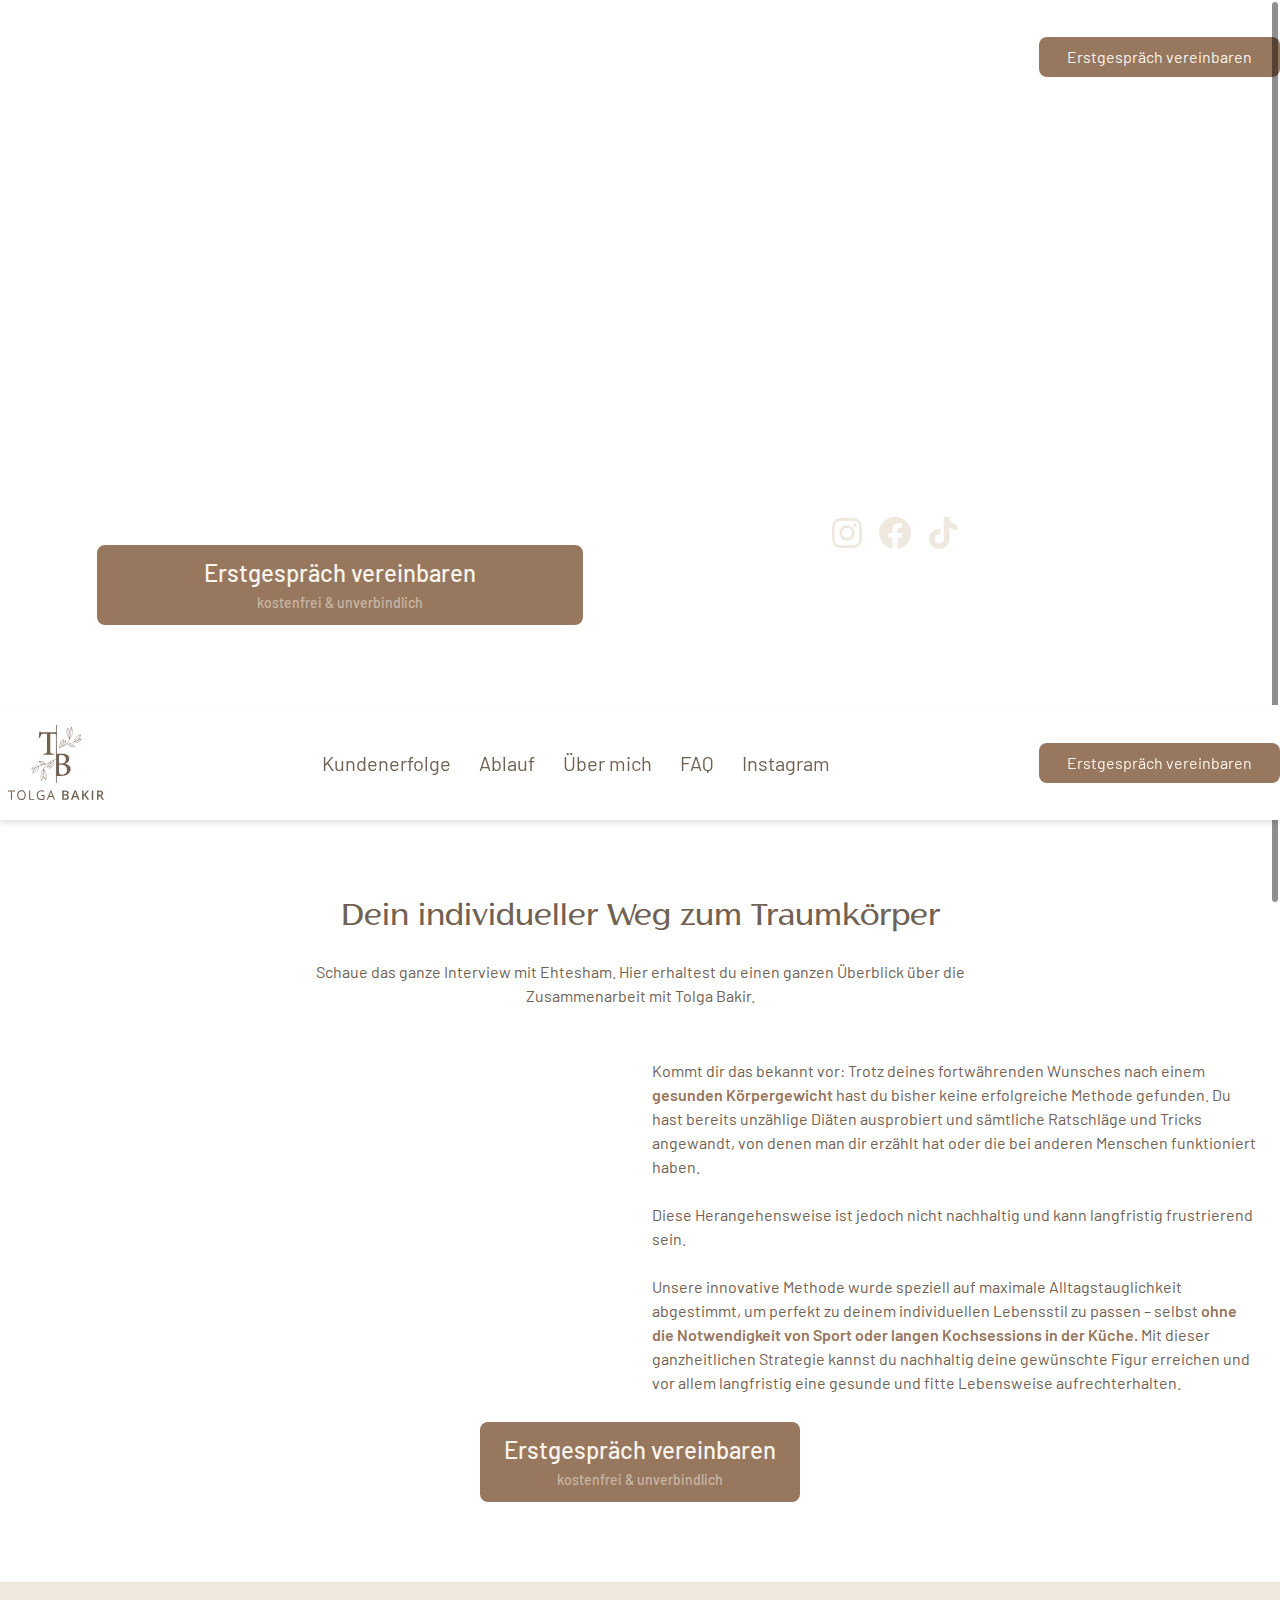
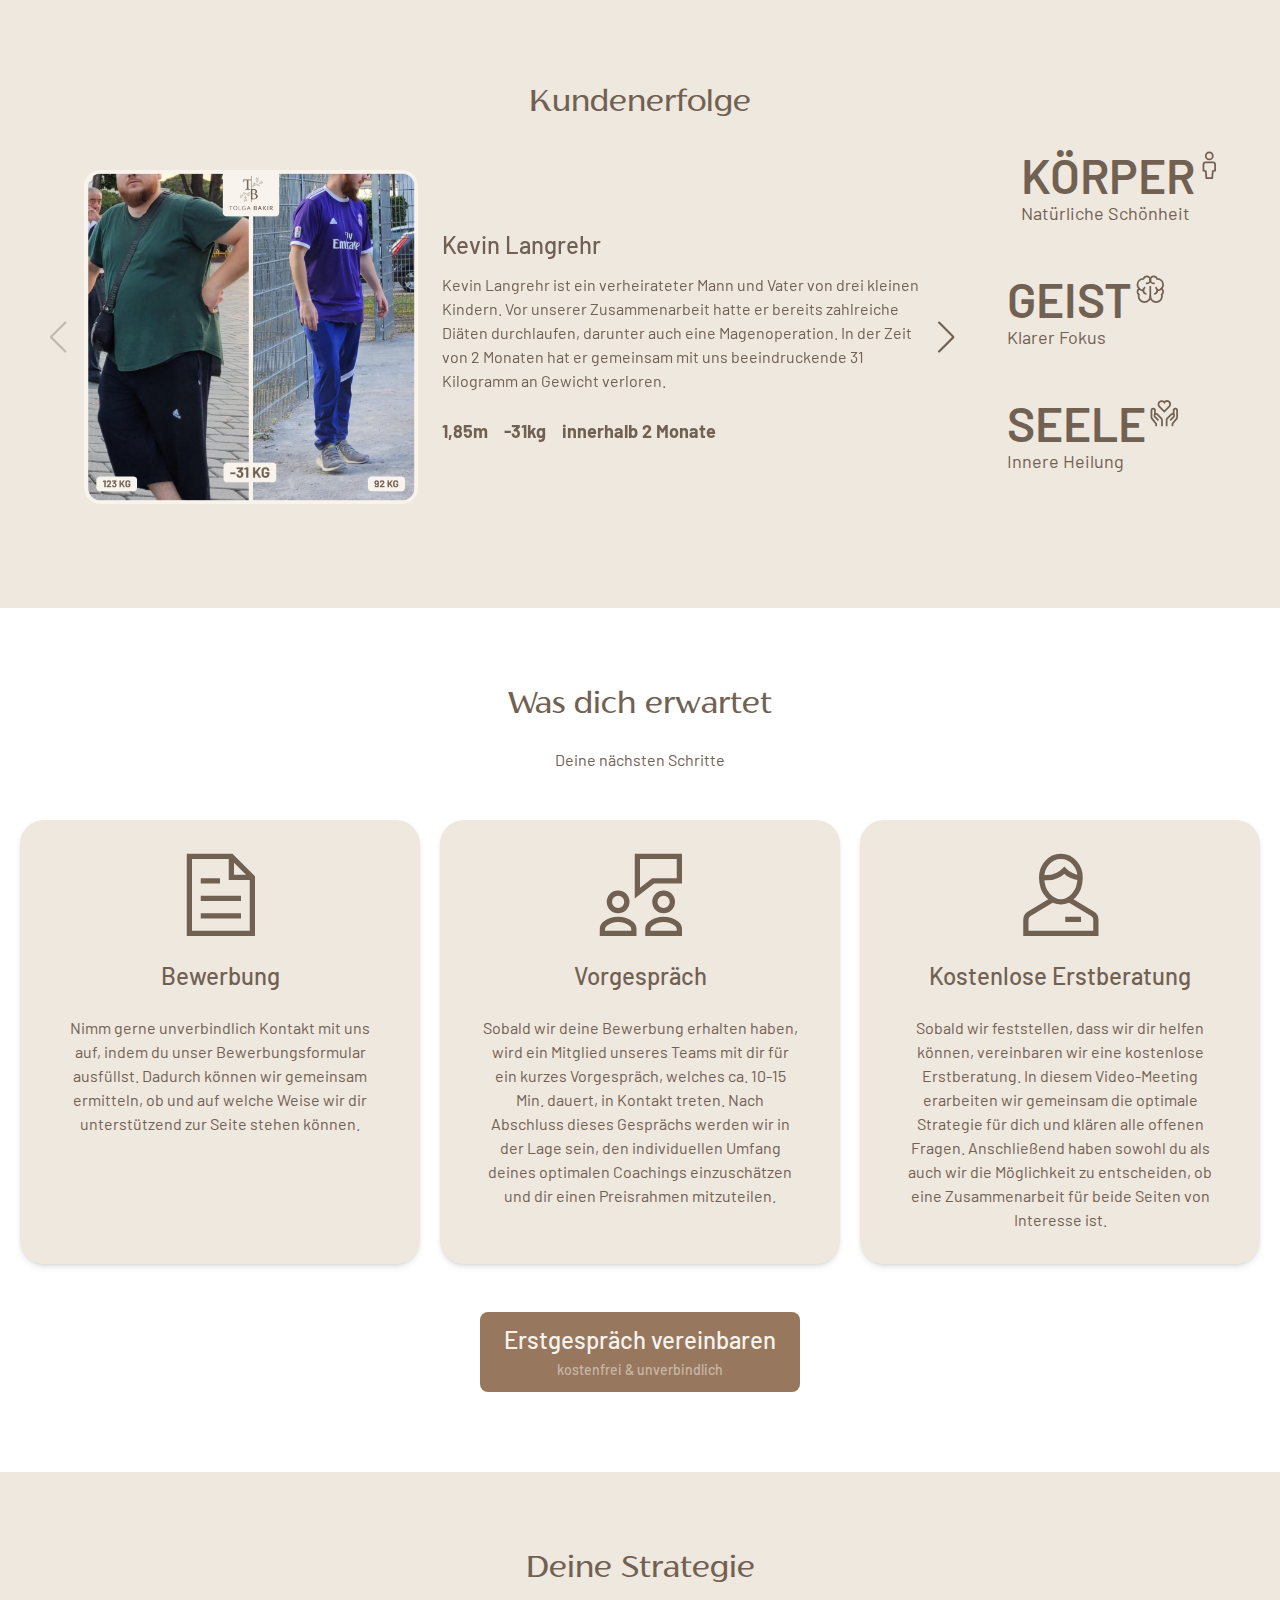
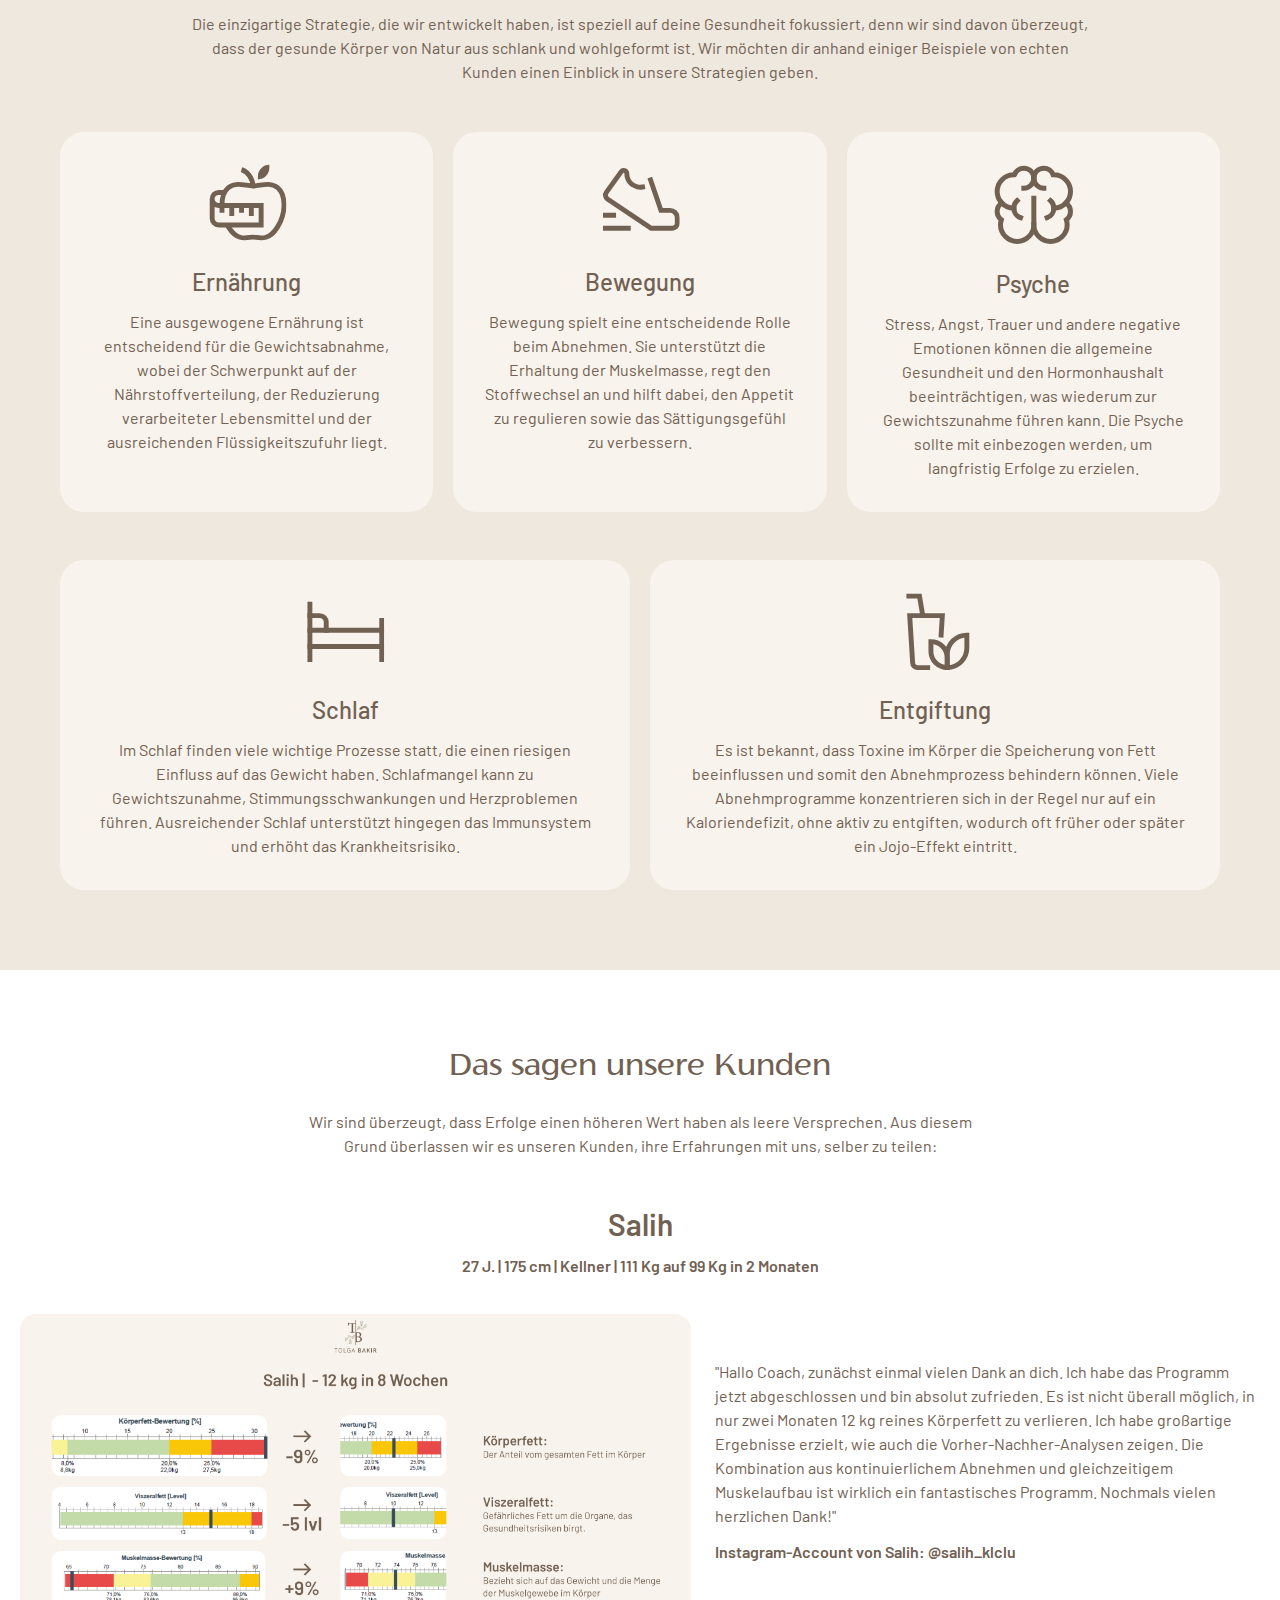
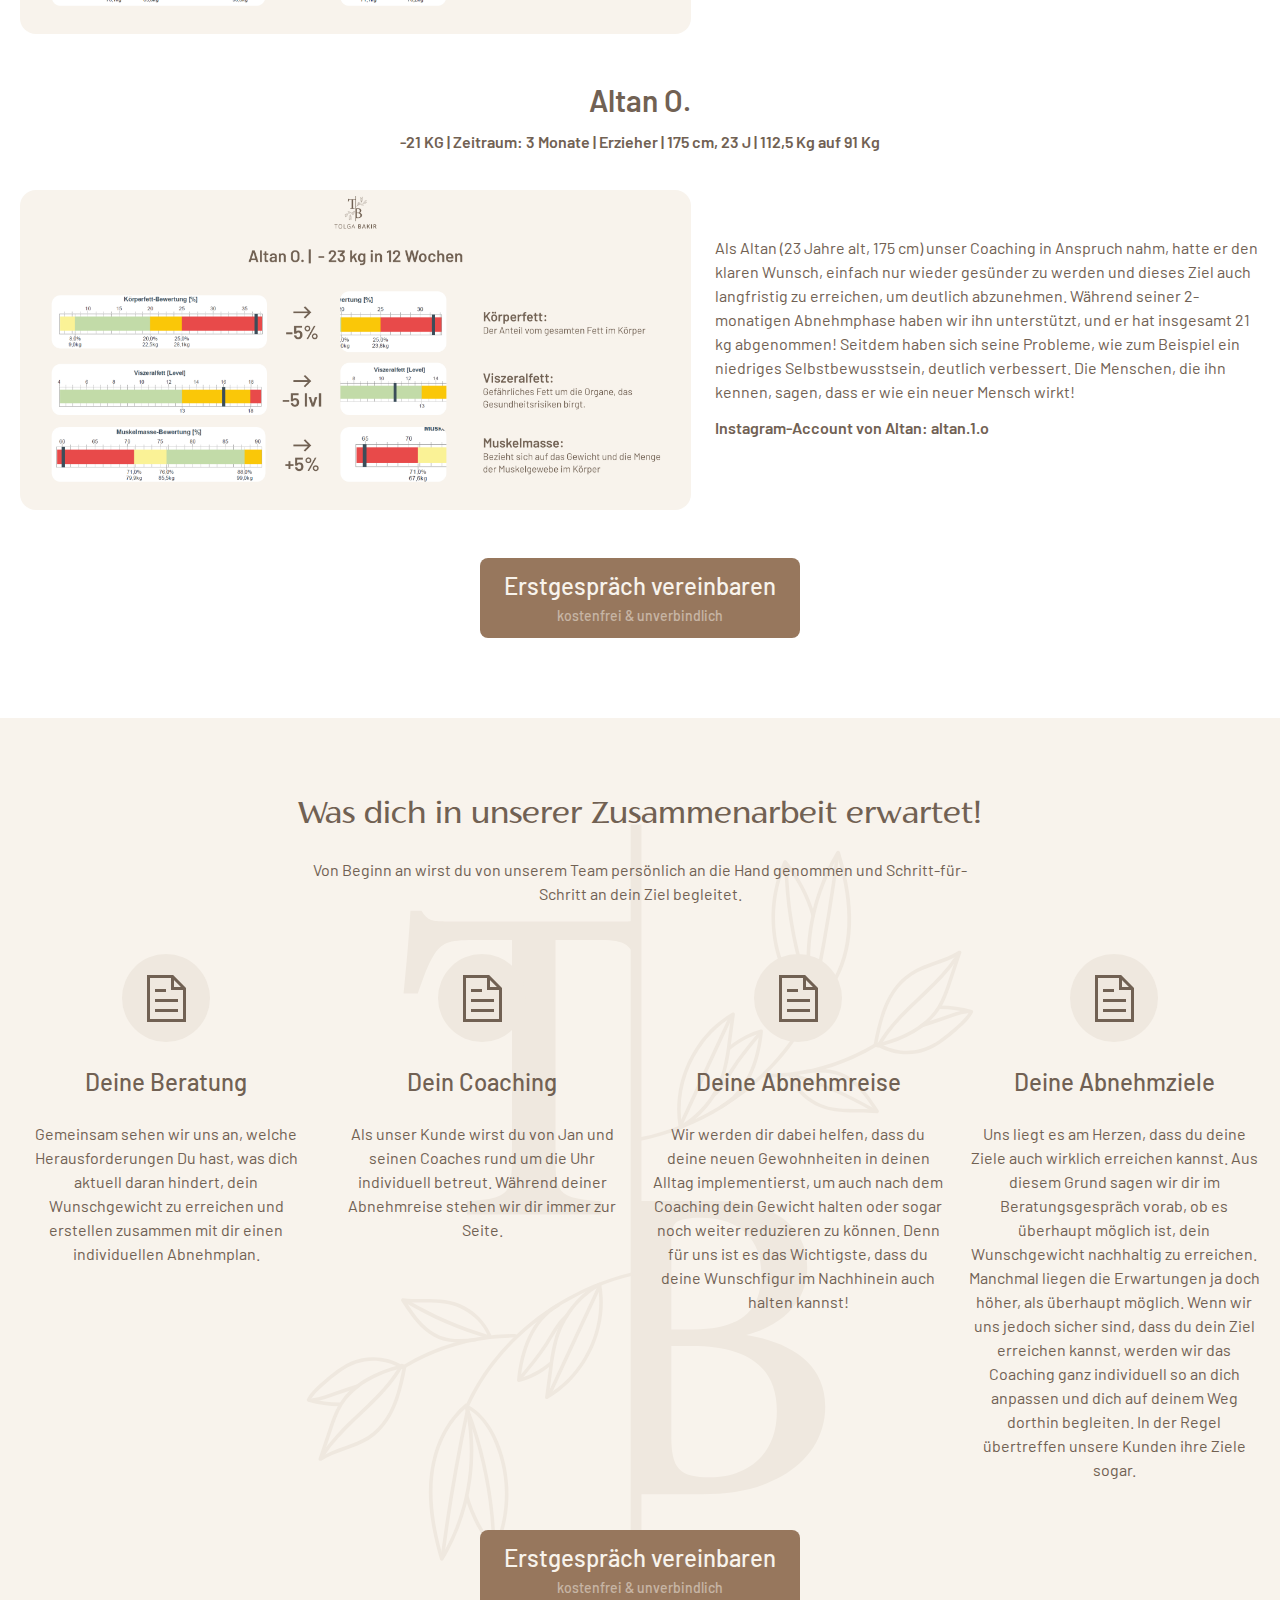
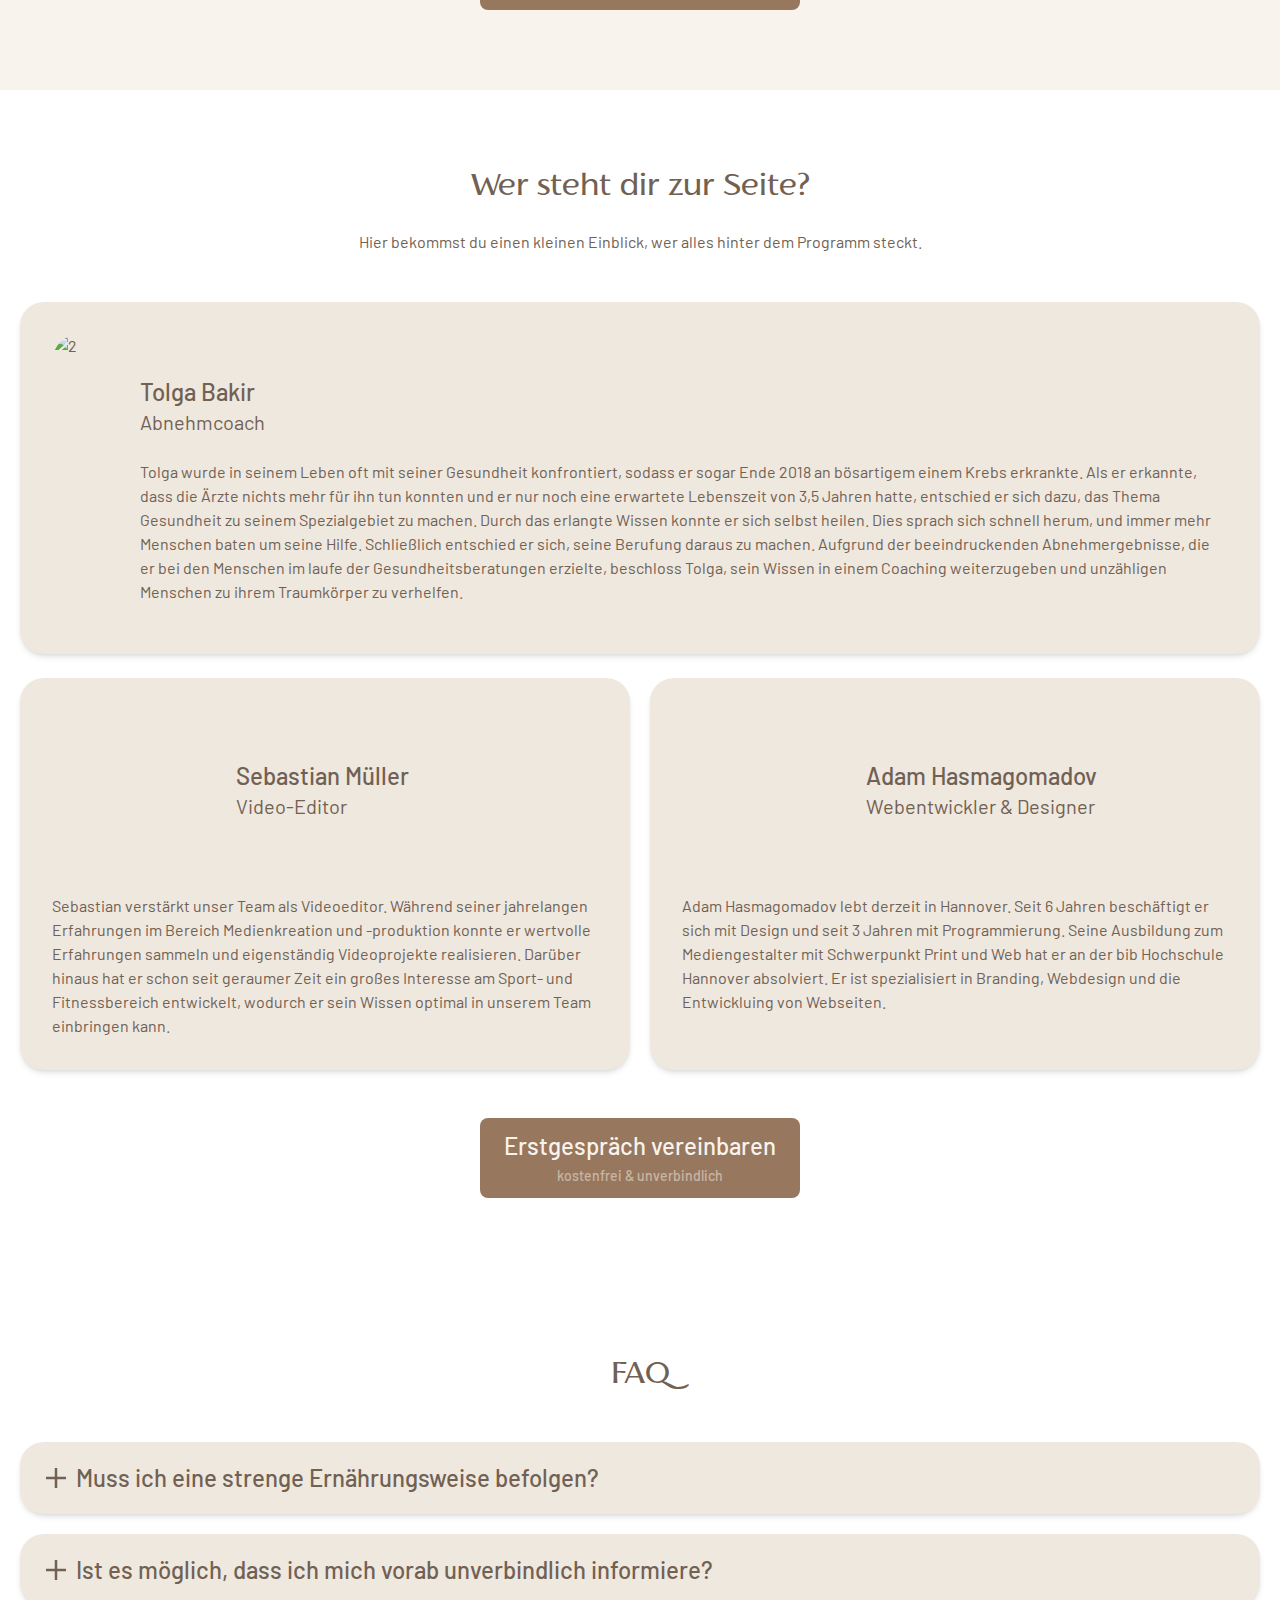
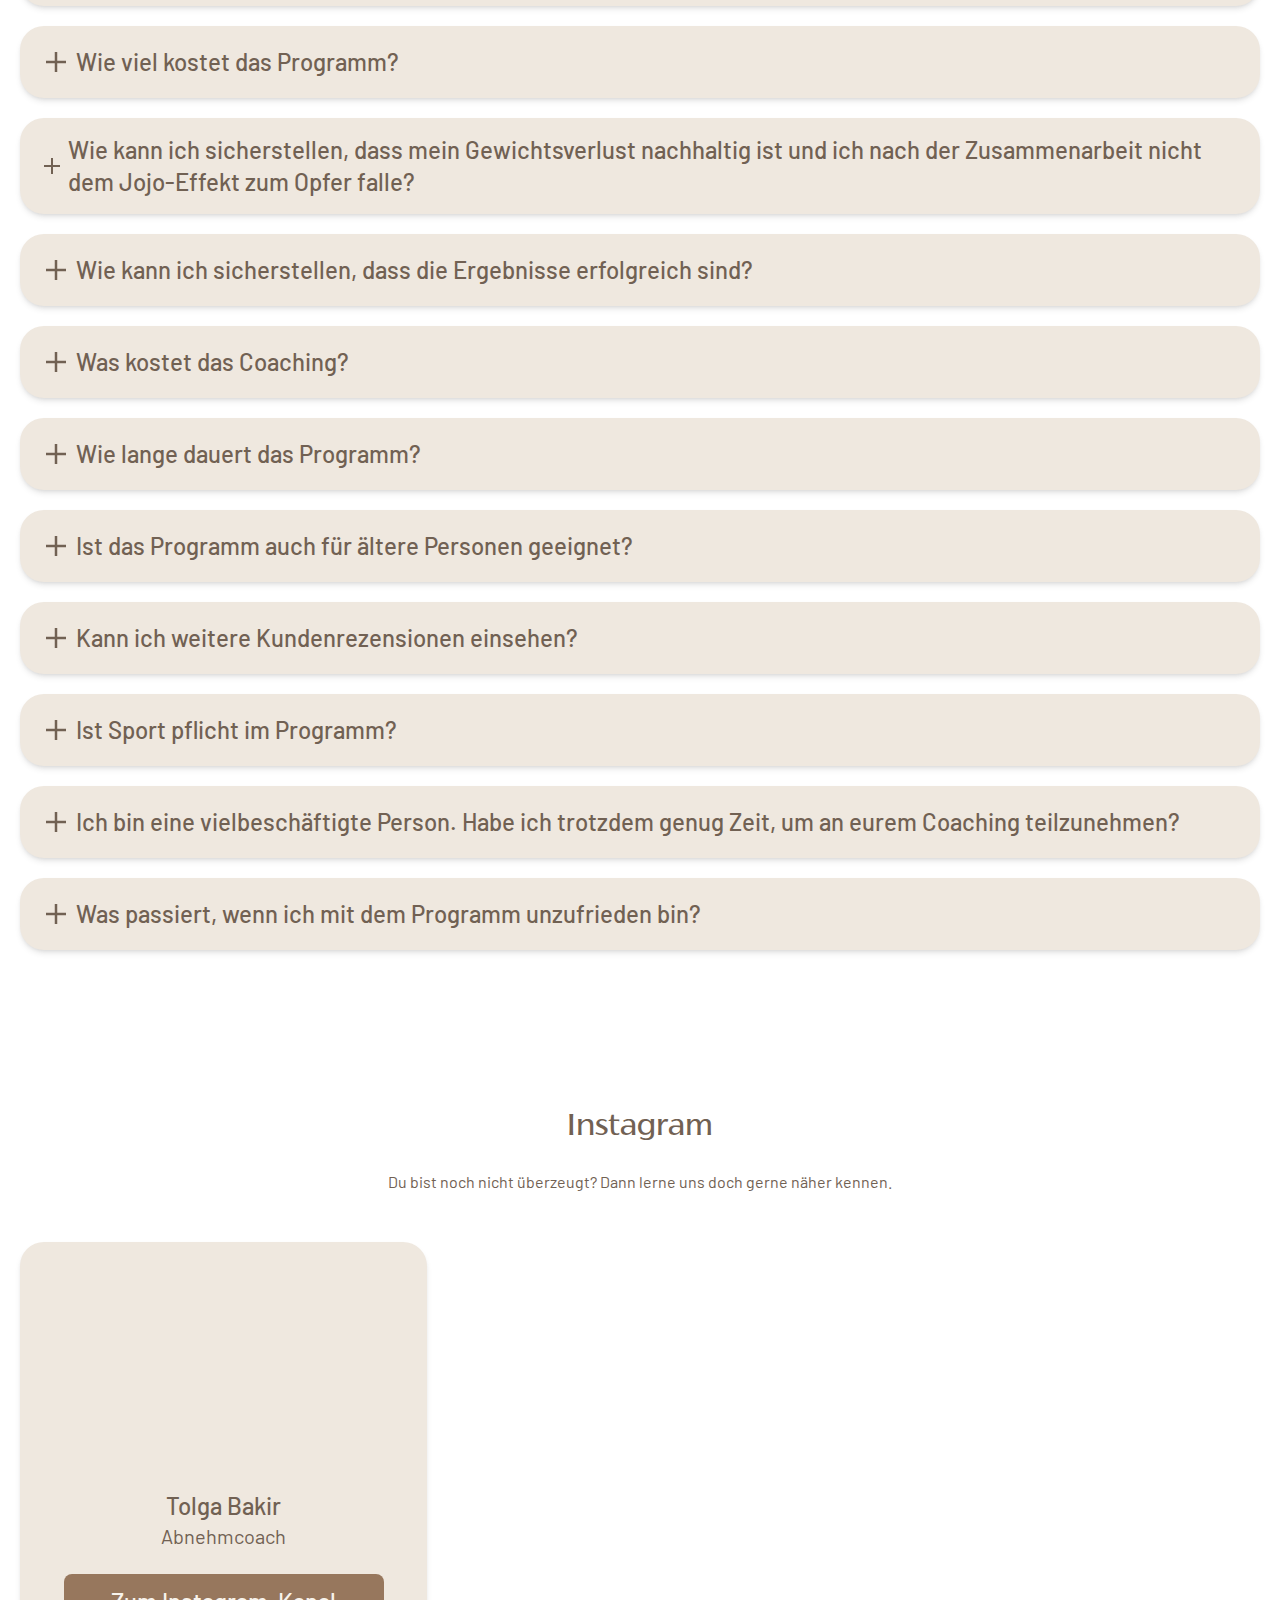
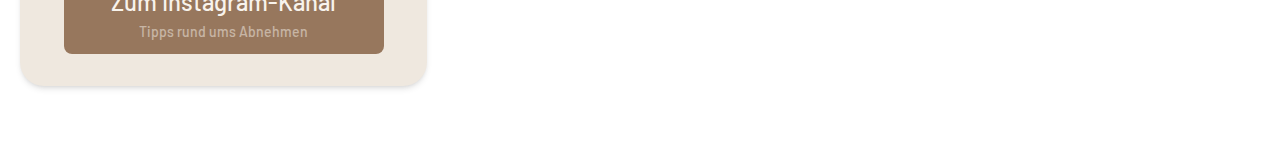
==== commit afca97d5: "no policy" ====
--- a/index.html
+++ b/index.html
@@ -10,52 +10,237 @@
       rel="stylesheet"
       href="https://cdn.jsdelivr.net/npm/swiper@9/swiper-bundle.min.css"
     />
+    
     <title>Tolga Bakir</title>
-    <script type="module" crossorigin src="./assets/index-bda918f5.js"></script>
-    <link rel="stylesheet" href="./assets/index-7274f0ed.css">
+    <script type="module" crossorigin src="./assets/index-ca8641fb.js"></script>
+    <link rel="stylesheet" href="./assets/index-786099a7.css">
   </head>
   <body>
-    <div id="scrollbar"></div>
-    <!-- Tolga ist ein Naturheilkundler -->
-    <!-- hier wird mit tailwind gearbeitet -->
-    <nav class="max-w-7xl m-auto absolute left-0 right-0 top">
-      <div class="flex text-[white] justify-between w-full">
-        <div>
-          <a href="#" class="flex items-center py-5 px-2">
-            <img class="w-24" src="./assets/logo-2-af6d4996.svg" alt="" />
-          </a>
+    <div id="page">
+      <div id="scrollbar"></div>
+      <!-- Tolga ist ein Naturheilkundler -->
+      <!-- hier wird mit tailwind gearbeitet -->
+      <nav id="menu" class="max-w-7xl m-auto absolute left-0 right-0 top">
+        <div
+          class="flex sm:flex-row flex-col text-[white] sm:justify-between justify-evenly w-full"
+        >
+          <div>
+            <a href="#" class="flex justify-center items-center py-5 px-2">
+              <img
+                class="w-24"
+                src="./assets/tolga bakir logo vector file-02 1-dcada117.svg"
+                alt=""
+              />
+            </a>
+          </div>
+          <div
+            class="flex-col flex justify-center items-center space-x-1 text-xl"
+          >
+            <a href="#" class="py-5 px-3">Kundenerfolge</a>
+            <a href="#" class="py-5 px-3">Ablauf</a>
+            <a href="#" class="py-5 px-3">Über mich</a>
+            <a href="#" class="py-5 px-3">FAQ</a>
+            <a href="#" class="py-5 px-3">Instagram</a>
+          </div>
+          <div class="hidden md:flex items-center space-x-1">
+            <a
+              href="#"
+              class="py-3 px-7 bg-[#97775d] text-[#f8f3ec] hover:bg-[#be926e] rounded-lg transition duration-300"
+              >Erstgespräch vereinbaren</a
+            >
+          </div>
         </div>
-        <div class="hidden md:flex items-center space-x-1 text-xl">
-          <a href="#" class="py-5 px-3">Kundenerfolge</a>
-          <a href="#" class="py-5 px-3">Ablauf</a>
-          <a href="#" class="py-5 px-3">Über mich</a>
-          <a href="#" class="py-5 px-3">FAQ</a>
-          <a href="#" class="py-5 px-3">Instagram</a>
+      </nav>
+      <nav class="max-w-7xl m-auto absolute left-0 right-0 top">
+        <div class="flex text-[white] sm:p-0 px-5 justify-between w-full">
+          <div>
+            <a href="#" class="flex items-center py-5 px-0 sm:px-2">
+              <img class="w-24" src="./assets/logo-2-af6d4996.svg" alt="" />
+            </a>
+          </div>
+          <div class="hidden md:flex items-center space-x-1 text-xl">
+            <a href="#" class="py-5 px-3">Kundenerfolge</a>
+            <a href="#" class="py-5 px-3">Ablauf</a>
+            <a href="#" class="py-5 px-3">Über mich</a>
+            <a href="#" class="py-5 px-3">FAQ</a>
+            <a href="#" class="py-5 px-3">Instagram</a>
+          </div>
+          <div class="flex gap-2 items-center space-x-1">
+            <a
+              href="#"
+              class="py-3 sm:w-auto w-36 sm:text-left text-right px-7 bg-[#97775d] text-[#f8f3ec] hover:bg-[#be926e] rounded-lg transition duration-300 leading-4"
+              >Erstgespräch vereinbaren</a
+            >
+            <a
+              class="flex p-3 rounded-lg items-center h-fit my-auto sm:hidden bg-[#efe8df]"
+              href="#menu"
+            >
+              <img src="./assets/header-menu-8-8b659ec3.svg" alt="Menü" />
+            </a>
+          </div>
         </div>
-        <div class="hidden md:flex items-center space-x-1">
-          <a
-            href="#"
-            class="py-3 px-7 bg-[#97775d] text-[#f8f3ec] hover:bg-[#be926e] rounded-lg transition duration-300"
-            >Erstgespräch vereinbaren</a
+      </nav>
+      <main>
+        <section id="hero">
+          <header>
+            <!-- background image with img tag -->
+            <!-- on this section there is a video left and text right. Below the text will be the social media buttons -->
+            <!-- below the video will be CTA with "Erstgespräch vereinbaren" filling 100% width of the video -->
+            <h2 class="text-4xl reset text-center">
+              <strong>Langfristig</strong> und
+              <strong>nachhaltig</strong> gesund zu deinem Wunschgewicht
+            </h2>
+            <div
+              class="flex lg:flex-row flex-col-reverse items-center mt-12 justify-between"
+            >
+              <div class="flex w-full rounded-3xl flex-col">
+                <div style="padding: 56.25% 0 0 0; position: relative">
+                  <iframe
+                    src="https://player.vimeo.com/video/826902561?h=7e819c7a2e&color=ffffff&title=0&byline=0&portrait=0"
+                    style="
+                      position: absolute;
+                      top: 0;
+                      left: 0;
+                      width: 100%;
+                      height: 100%;
+                    "
+                    frameborder="0"
+                    allow="autoplay; fullscreen; picture-in-picture"
+                    allowfullscreen
+                  ></iframe>
+                </div>
+                <script src="https://player.vimeo.com/api/player.js"></script>
+                <div class="flex justify-center mt-6">
+                  <a href="#" class="w-full">
+                    <button
+                      class="py-3 flex flex-col items-center w-full font-medium text-2xl hover:scale-105 animation px-5 bg-[#97775d] text-[#f8f3ec] hover:bg-[#be926e] rounded-lg transition duration-300"
+                    >
+                      Erstgespräch vereinbaren
+                      <span class="text-sm mt-1 opacity-50">
+                        kostenfrei & unverbindlich
+                      </span>
+                    </button>
+                  </a>
+                </div>
+              </div>
+              <div
+                class="flex max-w-xl flex-col items-start sm:items-center justify-center mb-8 sm:mb-0 sm:ml-6 ml-0"
+              >
+                <p class="text-left sm:text-center">
+                  Tolga Bakir begleitet dich auf dem Weg zu deinem langfristigen
+                  Wunschgewicht, ohne den unerwünschten JoJo-Effekt. Sein
+                  fundierter Ansatz ermöglicht es dir, einen gesunden Lebensstil
+                  zu entwickeln und nachhaltig abzunehmen, ohne dabei auf Zwänge
+                  oder Verzicht zurückgreifen zu müssen. <br />
+                  <br />
+                  Die von Tolga Bakir individuell auf dich zugeschnittene
+                  Strategie zeichnet sich durch ihre Alltagstauglichkeit aus,
+                  sodass du sie problemlos umsetzen kannst.
+                </p>
+                <!-- now the socials -->
+                <div class="flex gap-2 mt-6">
+                  <!-- as icons -->
+                  <a
+                    href="https://www.instagram.com/tolga__bakir/"
+                    class="animation hover:scale-110"
+                  >
+                    <img
+                      class="w-8"
+                      src="./assets/logo-instagram-b4cde522.svg"
+                      alt="instagram"
+                    />
+                  </a>
+                  <a
+                    href="https://www.facebook.com/profile.php?id=100087675843332"
+                    class="ml-2 animation hover:scale-110"
+                  >
+                    <img
+                      class="w-8"
+                      src="./assets/logo-facebook-dd75a1fc.svg"
+                      alt="facebook"
+                    />
+                  </a>
+                  <!-- tiktok -->
+                  <a
+                    href="https://www.tiktok.com/@tolga__bakir"
+                    class="ml-2 animation hover:scale-110"
+                  >
+                    <img
+                      class="w-8"
+                      src="./assets/tiktok-80e18cdb.svg"
+                      alt="tiktok"
+                    />
+                  </a>
+                </div>
+              </div>
+            </div>
+          </header>
+        </section>
+        <!-- a section with logos presented
+      content: 4 col images -->
+        <section id="logos" class="hidden">
+          <div class="flex max-w-7xl w-full m-auto">
+            <div class="flex flex-col items-center w-full">
+              <div class="flex justify-center w-full gap-6">
+                <img class="w-1/6" src="./assets/DUB-03950cdf.png" alt="ihk" />
+              </div>
+            </div>
+          </div>
+        </section>
+        <nav
+          class="bg-[white] drop-shadow-md m-auto sticky left-0 right-0 top-0 z-20"
+        >
+          <div
+            class="max-w-7xl sm:p-0 px-5 m-auto flex text-[#716153] justify-between w-full"
           >
-        </div>
-      </div>
-    </nav>
-    <main>
-      <section id="hero">
-        <header>
-          <!-- background image with img tag -->
-          <!-- on this section there is a video left and text right. Below the text will be the social media buttons -->
-          <!-- below the video will be CTA with "Erstgespräch vereinbaren" filling 100% width of the video -->
-          <h2 class="text-4xl reset text-center">
-            <strong>Langfristig</strong> und <strong>nachhaltig</strong> gesund
-            zu deinem Wunschgewicht
-          </h2>
-          <div class="flex items-center mt-12 justify-between">
-            <div class="flex w-full rounded-3xl flex-col">
+            <div>
+              <a href="#" class="flex items-center py-5 px-2">
+                <img
+                  class="w-24"
+                  src="./assets/tolga bakir logo vector file-02 1-dcada117.svg"
+                  alt=""
+                />
+              </a>
+            </div>
+            <div class="hidden md:flex items-center space-x-1 text-xl">
+              <a href="#" class="py-5 px-3">Kundenerfolge</a>
+              <a href="#" class="py-5 px-3">Ablauf</a>
+              <a href="#" class="py-5 px-3">Über mich</a>
+              <a href="#" class="py-5 px-3">FAQ</a>
+              <a href="#" class="py-5 px-3">Instagram</a>
+            </div>
+            <div class="flex gap-2 items-center space-x-1">
+              <a
+                href="#"
+                class="py-3 sm:w-auto w-36 sm:text-left text-right px-7 bg-[#97775d] text-[#f8f3ec] hover:bg-[#be926e] rounded-lg transition duration-300 leading-4"
+                >Erstgespräch vereinbaren</a
+              >
+              <a
+                class="flex p-3 rounded-lg items-center h-fit my-auto sm:hidden bg-[#efe8df]"
+                href="#menu"
+              >
+                <img src="./assets/header-menu-8-8b659ec3.svg" alt="Menü" />
+              </a>
+            </div>
+          </div>
+        </nav>
+        <section id="interview">
+          <div class="flex flex-col items-center interview">
+            <h3 class="text-3xl text-center">
+              Dein individueller Weg zum Traumkörper
+            </h3>
+            <p class="text-center max-w-2xl mt-6">
+              Schaue das ganze Interview mit Ehtesham. Hier erhaltest du einen
+              ganzen Überblick über die Zusammenarbeit mit Tolga Bakir.
+            </p>
+          </div>
+          <div
+            class="flex sm:flex-row flex-col items-center mt-12 justify-between"
+          >
+            <div class="flex w-full sm:w-1/2 rounded-3xl flex-col">
               <div style="padding: 56.25% 0 0 0; position: relative">
                 <iframe
-                  src="https://player.vimeo.com/video/826902561?h=7e819c7a2e&color=ffffff&title=0&byline=0&portrait=0"
+                  src="https://player.vimeo.com/video/828584343?h=2f520866ae&title=0&byline=0&portrait=0"
                   style="
                     position: absolute;
                     top: 0;
@@ -69,168 +254,253 @@
                 ></iframe>
               </div>
               <script src="https://player.vimeo.com/api/player.js"></script>
-              <div class="flex justify-center mt-6">
-                <a href="#" class="w-full">
-                  <button
-                    class="py-3 flex flex-col items-center w-full font-medium text-2xl hover:scale-105 animation px-5 bg-[#97775d] text-[#f8f3ec] hover:bg-[#be926e] rounded-lg transition duration-300"
-                  >
-                    Erstgespräch vereinbaren
-                    <span class="text-sm mt-1 opacity-50">
-                      kostenfrei & unverbindlich
-                    </span>
-                  </button>
-                </a>
-              </div>
-            </div>
-            <div class="flex max-w-xl flex-col justify-center ml-6">
+            </div>
+            <div
+              class="flex sm:w-1/2 w-full flex-col justify-center sm:mt-0 mt-5 sm:ml-6"
+            >
               <p>
-                Tolga Bakir begleitet dich auf dem Weg zu deinem langfristigen
-                Wunschgewicht, ohne den unerwünschten JoJo-Effekt. Sein
-                fundierter Ansatz ermöglicht es dir, einen gesunden Lebensstil
-                zu entwickeln und nachhaltig abzunehmen, ohne dabei auf Zwänge
-                oder Verzicht zurückgreifen zu müssen. <br />
+                Kommt dir das bekannt vor: Trotz deines fortwährenden Wunsches
+                nach einem <strong>gesunden Körpergewicht</strong> hast du
+                bisher keine erfolgreiche Methode gefunden. Du hast bereits
+                unzählige Diäten ausprobiert und sämtliche Ratschläge und Tricks
+                angewandt, von denen man dir erzählt hat oder die bei anderen
+                Menschen funktioniert haben. <br />
                 <br />
-                Die von Tolga Bakir individuell auf dich zugeschnittene
-                Strategie zeichnet sich durch ihre Alltagstauglichkeit aus,
-                sodass du sie problemlos umsetzen kannst.
+                Diese Herangehensweise ist jedoch nicht nachhaltig und kann
+                langfristig frustrierend sein. <br />
+                <br />
+                Unsere innovative Methode wurde speziell auf maximale
+                Alltagstauglichkeit abgestimmt, um perfekt zu deinem
+                individuellen Lebensstil zu passen – selbst
+                <strong>
+                  ohne die Notwendigkeit von Sport oder langen Kochsessions in
+                  der Küche.
+                </strong>
+                Mit dieser ganzheitlichen Strategie kannst du nachhaltig deine
+                gewünschte Figur erreichen und vor allem langfristig eine
+                gesunde und fitte Lebensweise aufrechterhalten.
               </p>
-              <!-- now the socials -->
-              <div class="flex gap-2 mt-6">
-                <!-- as icons -->
-                <a
-                  href="https://www.instagram.com/tolga__bakir/"
-                  class="animation hover:scale-110"
+            </div>
+          </div>
+          <div class="flex mt-6 justify-center">
+            <a href="#" class="">
+              <button
+                class="py-3 flex flex-col items-center font-medium text-2xl hover:scale-105 animation w-80 bg-[#97775d] text-[#f8f3ec] hover:bg-[#be926e] rounded-lg transition duration-300"
+              >
+                Erstgespräch vereinbaren
+                <span class="text-sm mt-1 opacity-50">
+                  kostenfrei & unverbindlich
+                </span>
+              </button>
+            </a>
+          </div>
+        </section>
+        <section class="bg-[#efe8df] expand-bg" id="leben-2">
+          <div class="section-wrapper">
+            <div class="flex flex-col sm:p-6 p-0">
+              <h3 class="text-3xl text-center">Kundenerfolge</h3>
+              <div
+                class="flex sm:flex-row flex-col justify-center items-center"
+              >
+                <div class="mt-12 swiper w-full mySwiper">
+                  <!-- Additional required wrapper -->
+                  <div class="swiper-wrapper">
+                    <!-- Slides -->
+                    <div
+                      class="swiper-slide sm:flex-row flex-col sm:px-10 p-0 flex"
+                    >
+                      <img
+                        class="rounded-2xl w-full sm:w-2/5 object-contain"
+                        src="./assets/yusuf-51e7a7b4.png"
+                        alt="Kevin Langrehr"
+                      />
+                      <div
+                        class="flex flex-col justify-center sm:mt-0 mt-5 sm:ml-6 ml-0"
+                      >
+                        <h4 class="text-2xl font-medium">Kevin Langrehr</h4>
+                        <p class="mt-3">
+                          Kevin Langrehr ist ein verheirateter Mann und Vater
+                          von drei kleinen Kindern. Vor unserer Zusammenarbeit
+                          hatte er bereits zahlreiche Diäten durchlaufen,
+                          darunter auch eine Magenoperation. In der Zeit von 2
+                          Monaten hat er gemeinsam mit uns beeindruckende 31
+                          Kilogramm an Gewicht verloren.
+                        </p>
+                        <div
+                          class="flex gap-4 mt-6 flex-wrap text-lg font-bold"
+                        >
+                          <p>1,85m</p>
+                          <p>-31kg</p>
+                          <p>innerhalb 2 Monate</p>
+                        </div>
+                      </div>
+                    </div>
+
+                    <div
+                      class="swiper-slide sm:flex-row flex-col sm:px-10 p-0 flex"
+                    >
+                      <img
+                        class="rounded-2xl w-full sm:w-2/5 object-contain"
+                        src="./assets/Onkel-33cb20e2.png"
+                        alt="Amir"
+                      />
+                      <div
+                        class="flex flex-col justify-center sm:mt-0 mt-5 sm:ml-6 ml-0"
+                      >
+                        <h4 class="text-2xl font-medium">Ahmed Ekim</h4>
+                        <p class="mt-3">
+                          Ahmed Ekim war zwar nicht stark übergewichtig, aber
+                          auch nicht unbedingt zufrieden mit seinem Körper. Er
+                          lebt glücklich mit seiner Frau und seinen beiden
+                          Kindern in Hannover. Als er zu uns kam, wog er 123 kg.
+                          Der erste Meilenstein, den wir uns gemeinsam
+                          vorgenommen haben, war es, unter 110 kg zu kommen, und
+                          später dann als Endziel mindestens 99 kg zu erreichen.
+                          In weniger als 2 Monaten haben wir ihn auf
+                          beeindruckende knapp 92 kg begleitet.
+                        </p>
+                        <div
+                          class="flex gap-4 mt-6 flex-wrap text-lg font-bold"
+                        >
+                          <p>1,78m</p>
+                          <p>-31kg</p>
+                          <p>innerhalb 6 Monate</p>
+                        </div>
+                      </div>
+                    </div>
+                    <div
+                      class="swiper-slide sm:flex-row flex-col sm:px-10 p-0 flex"
+                    >
+                      <img
+                        class="rounded-2xl w-full sm:w-2/5 object-contain"
+                        src="./assets/Amir-5e0817c3.png"
+                        alt="Amir"
+                      />
+                      <div
+                        class="flex flex-col justify-center sm:mt-0 mt-5 sm:ml-6 ml-0"
+                      >
+                        <h4 class="text-2xl font-medium">Amir A.</h4>
+                        <p class="mt-3">
+                          Amir, ein selbstständiger Vater, der seinen Glauben an
+                          eine schlanke Version seiner selbst verloren hatte,
+                          trat in unsere Zusammenarbeit ein. Wir waren umso mehr
+                          begeistert von seiner beeindruckenden
+                          Gewichtsreduktion von 16 kg. An dieser Stelle möchten
+                          wir dir, Amir, noch einmal unsere aufrichtige
+                          Anerkennung aussprechen. Wir teilen deine Freude von
+                          ganzem Herzen!
+                        </p>
+                        <div
+                          class="flex gap-4 mt-6 flex-wrap text-lg font-bold"
+                        >
+                          <p>1,91m</p>
+                          <p>-16kg</p>
+                          <p>innerhalb 2 Monate</p>
+                        </div>
+                      </div>
+                    </div>
+                  </div>
+
+                  <!-- If we need navigation buttons -->
+                  <div class="swiper-button-prev"></div>
+                  <div class="swiper-button-next"></div>
+                </div>
+                <div
+                  class="flex w-full sm:w-1/4 ml-0 sm:ml-12 flex-col justify-stretch gap-12"
                 >
-                  <img
-                    class="w-8"
-                    src="./assets/logo-instagram-b4cde522.svg"
-                    alt="instagram"
-                  />
-                </a>
-                <a
-                  href="https://www.facebook.com/profile.php?id=100087675843332"
-                  class="ml-2 animation hover:scale-110"
-                >
-                  <img
-                    class="w-8"
-                    src="./assets/logo-facebook-dd75a1fc.svg"
-                    alt="facebook"
-                  />
-                </a>
-                <!-- tiktok -->
-                <a
-                  href="https://www.tiktok.com/@tolga__bakir"
-                  class="ml-2 animation hover:scale-110"
-                >
-                  <img
-                    class="w-8"
-                    src="./assets/tiktok-80e18cdb.svg"
-                    alt="tiktok"
-                  />
-                </a>
-              </div>
-            </div>
-          </div>
-        </header>
-      </section>
-      <!-- a section with logos presented
-      content: 4 col images -->
-      <section id="logos" class="hidden">
-        <div class="flex max-w-7xl w-full m-auto">
-          <div class="flex flex-col items-center w-full">
-            <div class="flex justify-center w-full gap-6">
-              <img class="w-1/6" src="./assets/DUB-03950cdf.png" alt="ihk" />
-            </div>
-          </div>
-        </div>
-      </section>
-      <nav
-        class="bg-[white] drop-shadow-md m-auto sticky left-0 right-0 top-0 z-20"
-      >
-        <div
-          class="max-w-7xl m-auto flex text-[#716153] justify-between w-full"
-        >
-          <div>
-            <a href="#" class="flex items-center py-5 px-2">
-              <img
-                class="w-24"
-                src="./assets/tolga bakir logo vector file-02 1-dcada117.svg"
-                alt=""
-              />
-            </a>
-          </div>
-          <div class="hidden md:flex items-center space-x-1 text-xl">
-            <a href="#" class="py-5 px-3">Kundenerfolge</a>
-            <a href="#" class="py-5 px-3">Ablauf</a>
-            <a href="#" class="py-5 px-3">Über mich</a>
-            <a href="#" class="py-5 px-3">FAQ</a>
-            <a href="#" class="py-5 px-3">Instagram</a>
-          </div>
-          <div class="hidden md:flex items-center space-x-1">
-            <a
-              href="#"
-              class="py-2 px-3 bg-[#97775d] text-[#f8f3ec] hover:bg-[#be926e] rounded-lg transition duration-300"
-              >Erstgespräch vereinbaren</a
-            >
-          </div>
-        </div>
-      </nav>
-      <section id="interview">
-        <div class="flex flex-col items-center interview">
-          <h3 class="text-3xl text-center">
-            Dein individueller Weg zum Traumkörper
-          </h3>
-          <p class="text-center max-w-2xl mt-6">
-            Schaue das ganze Interview mit Ehtesham. Hier erhaltest du einen
-            ganzen Überblick über die Zusammenarbeit mit Tolga Bakir.
-          </p>
-        </div>
-        <div class="flex items-center mt-12 justify-between">
-          <div class="flex w-1/2 rounded-3xl flex-col">
-            <div style="padding: 56.25% 0 0 0; position: relative">
-              <iframe
-                src="https://player.vimeo.com/video/828584343?h=2f520866ae&title=0&byline=0&portrait=0"
-                style="
-                  position: absolute;
-                  top: 0;
-                  left: 0;
-                  width: 100%;
-                  height: 100%;
-                "
-                frameborder="0"
-                allow="autoplay; fullscreen; picture-in-picture"
-                allowfullscreen
-              ></iframe>
-            </div>
-            <script src="https://player.vimeo.com/api/player.js"></script>
-          </div>
-          <div class="flex w-1/2 flex-col justify-center ml-6">
-            <p>
-              Kommt dir das bekannt vor: Trotz deines fortwährenden Wunsches
-              nach einem <strong>gesunden Körpergewicht</strong> hast du bisher
-              keine erfolgreiche Methode gefunden. Du hast bereits unzählige
-              Diäten ausprobiert und sämtliche Ratschläge und Tricks angewandt,
-              von denen man dir erzählt hat oder die bei anderen Menschen
-              funktioniert haben. <br />
-              <br />
-              Diese Herangehensweise ist jedoch nicht nachhaltig und kann
-              langfristig frustrierend sein. <br />
-              <br />
-              Unsere innovative Methode wurde speziell auf maximale
-              Alltagstauglichkeit abgestimmt, um perfekt zu deinem individuellen
-              Lebensstil zu passen – selbst
-              <strong>
-                ohne die Notwendigkeit von Sport oder langen Kochsessions in der
-                Küche.
-              </strong>
-              Mit dieser ganzheitlichen Strategie kannst du nachhaltig deine
-              gewünschte Figur erreichen und vor allem langfristig eine gesunde
-              und fitte Lebensweise aufrechterhalten.
-            </p>
-          </div>
-        </div>
-        <div class="flex mt-6 justify-center">
-          <a href="#" class="">
+                  <div class="flex mx-auto rounded-3xl">
+                    <div>
+                      <h4 class="text-5xl font-semibold uppercase">Körper</h4>
+                      <p class="text-lg sm:text-left text-center">
+                        Natürliche Schönheit
+                      </p>
+                    </div>
+
+                    <img class="w-7 h-7" src="./assets/body-8fbbcc04.svg" alt="1" />
+                  </div>
+                  <div class="flex mx-auto sm:w-full rounded-3xl">
+                    <div>
+                      <h4 class="text-5xl font-semibold uppercase">Geist</h4>
+                      <p class="text-lg sm:text-left text-center">
+                        Klarer Fokus
+                      </p>
+                    </div>
+                    <img
+                      class="w-7 ml-1 h-7"
+                      src="./assets/brain-0f0ceac6.svg"
+                      alt="2"
+                    />
+                  </div>
+                  <div class="flex mx-auto sm:w-full rounded-3xl">
+                    <div>
+                      <h4 class="text-5xl font-semibold uppercase">Seele</h4>
+                      <p class="text-lg sm:text-left text-center">
+                        Innere Heilung
+                      </p>
+                    </div>
+
+                    <img
+                      class="w-7 ml-1 h-7"
+                      src="./assets/soul-391b6cf8.svg"
+                      alt="3"
+                    />
+                  </div>
+                  <!-- schreibe ein Text für Körper Geist und Seele -->
+                </div>
+              </div>
+            </div>
+          </div>
+        </section>
+        <section id="was-dich-erwartet">
+          <div class="flex flex-col items-center">
+            <h3 class="text-3xl text-center">Was dich erwartet</h3>
+            <p class="text-center max-w-2xl mt-6">Deine nächsten Schritte</p>
+            <div class="flex sm:flex-row flex-col mt-12 gap-5 w-full">
+              <div
+                class="flex shadow-md bg-[#efe8df] p-8 rounded-3xl flex-col items-center w-full"
+              >
+                <img class="w-1/4" src="./assets/1-a1d0f860.svg" alt="1" />
+                <h4 class="text-2xl font-medium mt-6">Bewerbung</h4>
+                <p class="text-center max-w-xs mt-6">
+                  Nimm gerne unverbindlich Kontakt mit uns auf, indem du unser
+                  Bewerbungsformular ausfüllst. Dadurch können wir gemeinsam
+                  ermitteln, ob und auf welche Weise wir dir unterstützend zur
+                  Seite stehen können.
+                </p>
+              </div>
+              <div
+                class="flex shadow-md bg-[#efe8df] p-8 rounded-3xl flex-col items-center w-full"
+              >
+                <img class="w-1/4" src="./assets/2-1e41ce20.svg" alt="2" />
+                <h4 class="text-2xl font-medium mt-6">Vorgespräch</h4>
+                <p class="text-center max-w-xs mt-6">
+                  Sobald wir deine Bewerbung erhalten haben, wird ein Mitglied
+                  unseres Teams mit dir für ein kurzes Vorgespräch, welches ca.
+                  10-15 Min. dauert, in Kontakt treten. Nach Abschluss dieses
+                  Gesprächs werden wir in der Lage sein, den individuellen
+                  Umfang deines optimalen Coachings einzuschätzen und dir einen
+                  Preisrahmen mitzuteilen.
+                </p>
+              </div>
+              <div
+                class="flex shadow-md bg-[#efe8df] p-8 rounded-3xl flex-col items-center w-full"
+              >
+                <img class="w-1/4" src="./assets/3-1a7189c2.svg" alt="3" />
+                <h4 class="text-2xl font-medium mt-6">
+                  Kostenlose Erstberatung
+                </h4>
+                <p class="text-center max-w-xs mt-6">
+                  Sobald wir feststellen, dass wir dir helfen können,
+                  vereinbaren wir eine kostenlose Erstberatung. In diesem
+                  Video-Meeting erarbeiten wir gemeinsam die optimale Strategie
+                  für dich und klären alle offenen Fragen. Anschließend haben
+                  sowohl du als auch wir die Möglichkeit zu entscheiden, ob eine
+                  Zusammenarbeit für beide Seiten von Interesse ist.
+                </p>
+              </div>
+            </div>
+          </div>
+          <a href="#" class="w-full flex justify-center mt-12">
             <button
               class="py-3 flex flex-col items-center font-medium text-2xl hover:scale-105 animation w-80 bg-[#97775d] text-[#f8f3ec] hover:bg-[#be926e] rounded-lg transition duration-300"
             >
@@ -240,207 +510,23 @@
               </span>
             </button>
           </a>
-        </div>
-      </section>
-      <section class="bg-[#efe8df] expand-bg" id="leben-2">
-        <div class="section-wrapper">
-          <div class="flex flex-col p-6">
-            <h3 class="text-3xl text-center">Kundenerfolge</h3>
-            <div class="flex justify-center items-center">
-              <div class="mt-12 swiper w-full mySwiper">
-                <!-- Additional required wrapper -->
-                <div class="swiper-wrapper">
-                  <!-- Slides -->
-                  <div class="swiper-slide px-10 flex">
-                    <img
-                      class="rounded-2xl w-2/5"
-                      src="./assets/yusuf-51e7a7b4.png"
-                      alt="Kevin Langrehr"
-                    />
-                    <div class="flex flex-col justify-center ml-6">
-                      <h4 class="text-2xl font-medium">Kevin Langrehr</h4>
-                      <p class="mt-3">
-                        Kevin Langrehr ist ein verheirateter Mann und Vater von
-                        drei kleinen Kindern. Vor unserer Zusammenarbeit hatte
-                        er bereits zahlreiche Diäten durchlaufen, darunter auch
-                        eine Magenoperation. In der Zeit von 2 Monaten hat er
-                        gemeinsam mit uns beeindruckende 31 Kilogramm an Gewicht
-                        verloren.
-                      </p>
-                      <div class="flex gap-4 mt-6 flex-wrap text-lg font-bold">
-                        <p>1,85m</p>
-                        <p>-31kg</p>
-                        <p>innerhalb 2 Monate</p>
-                      </div>
-                    </div>
-                  </div>
+        </section>
+        <section class="bg-[#efe8df] expand-bg" id="leben-2">
+          <div class="section-wrapper">
+            <div class="flex flex-col">
+              <h3 class="text-3xl text-center">Deine Strategie</h3>
 
-                  <div class="swiper-slide px-10 flex">
-                    <img
-                      class="rounded-2xl w-2/5"
-                      src="./assets/Onkel-33cb20e2.png"
-                      alt="Amir"
-                    />
-                    <div class="flex flex-col justify-center ml-6">
-                      <h4 class="text-2xl font-medium">Ahmed Ekim</h4>
-                      <p class="mt-3">
-                        Ahmed Ekim war zwar nicht stark übergewichtig, aber auch
-                        nicht unbedingt zufrieden mit seinem Körper. Er lebt
-                        glücklich mit seiner Frau und seinen beiden Kindern in
-                        Hannover. Als er zu uns kam, wog er 123 kg. Der erste
-                        Meilenstein, den wir uns gemeinsam vorgenommen haben,
-                        war es, unter 110 kg zu kommen, und später dann als
-                        Endziel mindestens 99 kg zu erreichen. In weniger als 2
-                        Monaten haben wir ihn auf beeindruckende knapp
-                        92 kg begleitet.
-                      </p>
-                      <div class="flex gap-4 mt-6 flex-wrap text-lg font-bold">
-                        <p>1,78m</p>
-                        <p>-31kg</p>
-                        <p>innerhalb 6 Monate</p>
-                      </div>
-                    </div>
-                  </div>
-                  <div class="swiper-slide px-10 flex">
-                    <img
-                      class="rounded-2xl w-2/5"
-                      src="./assets/Amir-5e0817c3.png"
-                      alt="Amir"
-                    />
-                    <div class="flex flex-col justify-center ml-6">
-                      <h4 class="text-2xl font-medium">Amir A.</h4>
-                      <p class="mt-3">
-                        Amir, ein selbstständiger Vater, der seinen Glauben an
-                        eine schlanke Version seiner selbst verloren hatte, trat
-                        in unsere Zusammenarbeit ein. Wir waren umso mehr
-                        begeistert von seiner beeindruckenden Gewichtsreduktion
-                        von 16 kg. An dieser Stelle möchten wir dir, Amir, noch
-                        einmal unsere aufrichtige Anerkennung aussprechen. Wir
-                        teilen deine Freude von ganzem Herzen!
-                      </p>
-                      <div class="flex gap-4 mt-6 flex-wrap text-lg font-bold">
-                        <p>1,91m</p>
-                        <p>-16kg</p>
-                        <p>innerhalb 2 Monate</p>
-                      </div>
-                    </div>
-                  </div>
-                </div>
-
-                <!-- If we need navigation buttons -->
-                <div class="swiper-button-prev"></div>
-                <div class="swiper-button-next"></div>
-              </div>
-              <div class="flex w-1/4 ml-12 flex-col justify-stretch gap-12">
-                <div class="flex rounded-3xl">
-                  <div>
-                    <h4 class="text-5xl font-semibold uppercase">Körper</h4>
-                    <p class="text-lg">Natürliche Schönheit</p>
-                  </div>
-
-                  <img class="w-7 h-7" src="./assets/body-8fbbcc04.svg" alt="1" />
-                </div>
-                <div class="flex w-full rounded-3xl">
-                  <div>
-                    <h4 class="text-5xl font-semibold uppercase">Geist</h4>
-                    <p class="text-lg">Klarer Fokus</p>
-                  </div>
-                  <img
-                    class="w-7 ml-1 h-7"
-                    src="./assets/brain-0f0ceac6.svg"
-                    alt="2"
-                  />
-                </div>
-                <div class="flex w-full rounded-3xl">
-                  <div>
-                    <h4 class="text-5xl font-semibold uppercase">Seele</h4>
-                    <p class="text-lg">Innere Heilung</p>
-                  </div>
-
-                  <img
-                    class="w-7 ml-1 h-7"
-                    src="./assets/soul-391b6cf8.svg"
-                    alt="3"
-                  />
-                </div>
-                <!-- schreibe ein Text für Körper Geist und Seele -->
-              </div>
-            </div>
-          </div>
-        </div>
-      </section>
-      <section id="was-dich-erwartet">
-        <div class="flex flex-col items-center">
-          <h3 class="text-3xl text-center">Was dich erwartet</h3>
-          <p class="text-center max-w-2xl mt-6">Deine nächsten Schritte</p>
-          <div class="flex mt-12 gap-5 w-full">
-            <div
-              class="flex shadow-md bg-[#efe8df] p-8 rounded-3xl flex-col items-center w-full"
-            >
-              <img class="w-1/4" src="./assets/1-a1d0f860.svg" alt="1" />
-              <h4 class="text-2xl font-medium mt-6">Bewerbung</h4>
-              <p class="text-center max-w-xs mt-6">
-                Nimm gerne unverbindlich Kontakt mit uns auf, indem du unser
-                Bewerbungsformular ausfüllst. Dadurch können wir gemeinsam
-                ermitteln, ob und auf welche Weise wir dir unterstützend zur
-                Seite stehen können.
+              <p class="mt-6 max-w-4xl m-auto text-center">
+                Die einzigartige Strategie, die wir entwickelt haben, ist
+                speziell auf deine Gesundheit fokussiert, denn wir sind davon
+                überzeugt, dass der gesunde Körper von Natur aus schlank und
+                wohlgeformt ist. Wir möchten dir anhand einiger Beispiele von
+                echten Kunden einen Einblick in unsere Strategien geben.
               </p>
-            </div>
-            <div
-              class="flex shadow-md bg-[#efe8df] p-8 rounded-3xl flex-col items-center w-full"
-            >
-              <img class="w-1/4" src="./assets/2-1e41ce20.svg" alt="2" />
-              <h4 class="text-2xl font-medium mt-6">Vorgespräch</h4>
-              <p class="text-center max-w-xs mt-6">
-                Sobald wir deine Bewerbung erhalten haben, wird ein Mitglied
-                unseres Teams mit dir für ein kurzes Vorgespräch, welches ca.
-                10-15 Min. dauert, in Kontakt treten. Nach Abschluss dieses
-                Gesprächs werden wir in der Lage sein, den individuellen Umfang
-                deines optimalen Coachings einzuschätzen und dir einen
-                Preisrahmen mitzuteilen.
-              </p>
-            </div>
-            <div
-              class="flex shadow-md bg-[#efe8df] p-8 rounded-3xl flex-col items-center w-full"
-            >
-              <img class="w-1/4" src="./assets/3-1a7189c2.svg" alt="3" />
-              <h4 class="text-2xl font-medium mt-6">Kostenlose Erstberatung</h4>
-              <p class="text-center max-w-xs mt-6">
-                Sobald wir feststellen, dass wir dir helfen können, vereinbaren
-                wir eine kostenlose Erstberatung. In diesem Video-Meeting
-                erarbeiten wir gemeinsam die optimale Strategie für dich und
-                klären alle offenen Fragen. Anschließend haben sowohl du als
-                auch wir die Möglichkeit zu entscheiden, ob eine Zusammenarbeit
-                für beide Seiten von Interesse ist.
-              </p>
-            </div>
-          </div>
-        </div>
-        <a href="#" class="w-full flex justify-center mt-12">
-          <button
-            class="py-3 flex flex-col items-center font-medium text-2xl hover:scale-105 animation w-80 bg-[#97775d] text-[#f8f3ec] hover:bg-[#be926e] rounded-lg transition duration-300"
-          >
-            Erstgespräch vereinbaren
-            <span class="text-sm mt-1 opacity-50">
-              kostenfrei & unverbindlich
-            </span>
-          </button>
-        </a>
-      </section>
-      <section class="bg-[#efe8df] expand-bg" id="leben-2">
-        <div class="section-wrapper">
-          <div class="flex flex-col">
-            <h3 class="text-3xl text-center">Deine Strategie</h3>
-
-            <p class="mt-6 max-w-4xl m-auto text-center">
-              Die einzigartige Strategie, die wir entwickelt haben, ist speziell
-              auf deine Gesundheit fokussiert, denn wir sind davon überzeugt,
-              dass der gesunde Körper von Natur aus schlank und wohlgeformt ist.
-              Wir möchten dir anhand einiger Beispiele von echten Kunden einen
-              Einblick in unsere Strategien geben.
-            </p>
-            <div class="flex mt-12 px-10 gap-5 w-full">
-              <!-- <div
+              <div
+                class="flex sm:flex-row flex-col mt-12 sm:px-10 px-0 gap-5 w-full"
+              >
+                <!-- <div
               class="flex bg-[#f8f3ec] p-4 py-6 rounded-3xl flex-col relative w-full"
             >
               <span
@@ -466,233 +552,162 @@
                 alt=""
               />
             </div> -->
+                <div
+                  class="flex bg-[#f8f3ec] p-8 rounded-3xl flex-col items-center w-full"
+                >
+                  <img
+                    class="w-20"
+                    src="./assets/diet-food 2-7272767e.svg"
+                    alt="2"
+                  />
+                  <h4 class="text-2xl font-medium mt-6">Ernährung</h4>
+                  <p class="text-center mt-3">
+                    Eine ausgewogene Ernährung ist entscheidend für die
+                    Gewichtsabnahme, wobei der Schwerpunkt auf der
+                    Nährstoffverteilung, der Reduzierung verarbeiteter
+                    Lebensmittel und der ausreichenden Flüssigkeitszufuhr liegt.
+                  </p>
+                </div>
+                <div
+                  class="flex bg-[#f8f3ec] p-8 rounded-3xl flex-col items-center w-full"
+                >
+                  <img
+                    class="w-20"
+                    src="./assets/run-shoes 1-391f0171.svg"
+                    alt="2"
+                  />
+                  <h4 class="text-2xl font-medium mt-6">Bewegung</h4>
+                  <p class="text-center mt-3">
+                    Bewegung spielt eine entscheidende Rolle beim Abnehmen. Sie
+                    unterstützt die Erhaltung der Muskelmasse, regt den
+                    Stoffwechsel an und hilft dabei, den Appetit zu regulieren
+                    sowie das Sättigungsgefühl zu verbessern.
+                  </p>
+                </div>
+                <div
+                  class="flex bg-[#f8f3ec] p-8 rounded-3xl flex-col items-center w-full"
+                >
+                  <img class="w-20" src="./assets/brain-0f0ceac6.svg" alt="2" />
+                  <h4 class="text-2xl font-medium mt-6">Psyche</h4>
+                  <p class="text-center mt-3">
+                    Stress, Angst, Trauer und andere negative Emotionen können
+                    die allgemeine Gesundheit und den Hormonhaushalt
+                    beeinträchtigen, was wiederum zur Gewichtszunahme führen
+                    kann. Die Psyche sollte mit einbezogen werden, um
+                    langfristig Erfolge zu erzielen.
+                  </p>
+                </div>
+              </div>
               <div
-                class="flex bg-[#f8f3ec] p-8 rounded-3xl flex-col items-center w-full"
-              >
-                <img class="w-20" src="./assets/diet-food 2-7272767e.svg" alt="2" />
-                <h4 class="text-2xl font-medium mt-6">Ernährung</h4>
-                <p class="text-center mt-3">
-                  Eine ausgewogene Ernährung ist entscheidend für die
-                  Gewichtsabnahme, wobei der Schwerpunkt auf der
-                  Nährstoffverteilung, der Reduzierung verarbeiteter
-                  Lebensmittel und der ausreichenden Flüssigkeitszufuhr liegt.
+                class="sm:flex-row flex flex-col mt-5 sm:mt-12 sm:px-10 gap-5 w-full"
+              >
+                <div
+                  class="flex bg-[#f8f3ec] p-8 rounded-3xl flex-col items-center w-full"
+                >
+                  <img class="w-20" src="./assets/bed 1-20750a48.svg" alt="2" />
+                  <h4 class="text-2xl font-medium mt-6">Schlaf</h4>
+                  <p class="text-center mt-3">
+                    Im Schlaf finden viele wichtige Prozesse statt, die einen
+                    riesigen Einfluss auf das Gewicht haben. Schlafmangel kann
+                    zu Gewichtszunahme, Stimmungsschwankungen und Herzproblemen
+                    führen. Ausreichender Schlaf unterstützt hingegen das
+                    Immunsystem und erhöht das Krankheitsrisiko.
+                  </p>
+                </div>
+                <div
+                  class="flex bg-[#f8f3ec] p-8 rounded-3xl flex-col items-center w-full"
+                >
+                  <img class="w-20" src="./assets/detox 1-e14c6ea8.svg" alt="2" />
+                  <h4 class="text-2xl font-medium mt-6">Entgiftung</h4>
+                  <p class="text-center mt-3">
+                    Es ist bekannt, dass Toxine im Körper die Speicherung von
+                    Fett beeinflussen und somit den Abnehmprozess behindern
+                    können. Viele Abnehmprogramme konzentrieren sich in der
+                    Regel nur auf ein Kaloriendefizit, ohne aktiv zu entgiften,
+                    wodurch oft früher oder später ein Jojo-Effekt eintritt.
+                  </p>
+                </div>
+              </div>
+            </div>
+          </div>
+        </section>
+        <section id="das-sagen-unsere-kunden">
+          <div class="flex flex-col items-center">
+            <h3 class="text-3xl text-center">Das sagen unsere Kunden</h3>
+            <p class="text-center max-w-2xl mt-6">
+              Wir sind überzeugt, dass Erfolge einen höheren Wert haben als
+              leere Versprechen. Aus diesem Grund überlassen wir es unseren
+              Kunden, ihre Erfahrungen mit uns, selber zu teilen:
+            </p>
+            <div class="testimonials-before-after">
+              <div class="testimonial">
+                <h4 class="text-3xl mt-12 font-semibold text-center">Salih</h4>
+                <p class="text-center font-semibold m-auto max-w-2xl mt-3">
+                  27 J. | 175 cm | Kellner | 111 Kg auf 99 Kg in 2 Monaten
                 </p>
-              </div>
-              <div
-                class="flex bg-[#f8f3ec] p-8 rounded-3xl flex-col items-center w-full"
-              >
-                <img class="w-20" src="./assets/run-shoes 1-391f0171.svg" alt="2" />
-                <h4 class="text-2xl font-medium mt-6">Bewegung</h4>
-                <p class="text-center mt-3">
-                  Bewegung spielt eine entscheidende Rolle beim Abnehmen. Sie
-                  unterstützt die Erhaltung der Muskelmasse, regt den
-                  Stoffwechsel an und hilft dabei, den Appetit zu regulieren
-                  sowie das Sättigungsgefühl zu verbessern.
+                <div class="flex sm:flex-row flex-col items-center mt-3 gap-6">
+                  <img
+                    class="w-full max-h-80 rounded-2xl mt-6"
+                    src="./assets/salihk-19dc143c.png"
+                    alt=""
+                  />
+                  <div class="flex flex-col">
+                    <p class="w-full">
+                      "Hallo Coach, zunächst einmal vielen Dank an dich. Ich
+                      habe das Programm jetzt abgeschlossen und bin absolut
+                      zufrieden. Es ist nicht überall möglich, in nur zwei
+                      Monaten 12 kg reines Körperfett zu verlieren. Ich habe
+                      großartige Ergebnisse erzielt, wie auch die
+                      Vorher-Nachher-Analysen zeigen. Die Kombination aus
+                      kontinuierlichem Abnehmen und gleichzeitigem Muskelaufbau
+                      ist wirklich ein fantastisches Programm. Nochmals vielen
+                      herzlichen Dank!"
+                    </p>
+                    <p class="mt-3 font-semibold">
+                      Instagram-Account von Salih:
+                      <a
+                        href="http://instagram.com/salih_klclu?igshid=OGIzYTJhMTRmYQ=="
+                        >@salih_klclu</a
+                      >
+                    </p>
+                  </div>
+                </div>
+              </div>
+              <div class="testimonial">
+                <h4 class="text-3xl mt-12 font-semibold text-center">
+                  Altan O.
+                </h4>
+                <p class="text-center font-semibold m-auto max-w-2xl mt-3">
+                  -21 KG | Zeitraum: 3 Monate | Erzieher | 175 cm, 23 J | 112,5
+                  Kg auf 91 Kg
                 </p>
-              </div>
-              <div
-                class="flex bg-[#f8f3ec] p-8 rounded-3xl flex-col items-center w-full"
-              >
-                <img class="w-20" src="./assets/brain-0f0ceac6.svg" alt="2" />
-                <h4 class="text-2xl font-medium mt-6">Psyche</h4>
-                <p class="text-center mt-3">
-                  Stress, Angst, Trauer und andere negative Emotionen können die
-                  allgemeine Gesundheit und den Hormonhaushalt beeinträchtigen,
-                  was wiederum zur Gewichtszunahme führen kann. Die Psyche
-                  sollte mit einbezogen werden, um langfristig Erfolge zu
-                  erzielen.
-                </p>
-              </div>
-            </div>
-            <div class="flex mt-4 px-10 gap-5 w-full">
-              <div
-                class="flex bg-[#f8f3ec] p-8 rounded-3xl flex-col items-center w-full"
-              >
-                <img class="w-20" src="./assets/bed 1-20750a48.svg" alt="2" />
-                <h4 class="text-2xl font-medium mt-6">Schlaf</h4>
-                <p class="text-center mt-3">
-                  Im Schlaf finden viele wichtige Prozesse statt, die einen
-                  riesigen Einfluss auf das Gewicht haben. Schlafmangel kann zu
-                  Gewichtszunahme, Stimmungsschwankungen und Herzproblemen
-                  führen. Ausreichender Schlaf unterstützt hingegen das
-                  Immunsystem und erhöht das Krankheitsrisiko.
-                </p>
-              </div>
-              <div
-                class="flex bg-[#f8f3ec] p-8 rounded-3xl flex-col items-center w-full"
-              >
-                <img class="w-20" src="./assets/detox 1-e14c6ea8.svg" alt="2" />
-                <h4 class="text-2xl font-medium mt-6">Entgiftung</h4>
-                <p class="text-center mt-3">
-                  Es ist bekannt, dass Toxine im Körper die Speicherung von Fett
-                  beeinflussen und somit den Abnehmprozess behindern können.
-                  Viele Abnehmprogramme konzentrieren sich in der Regel nur auf
-                  ein Kaloriendefizit, ohne aktiv zu entgiften, wodurch oft
-                  früher oder später ein Jojo-Effekt eintritt.
-                </p>
-              </div>
-            </div>
-          </div>
-        </div>
-      </section>
-      <section id="das-sagen-unsere-kunden">
-        <div class="flex flex-col items-center">
-          <h3 class="text-3xl text-center">Das sagen unsere Kunden</h3>
-          <p class="text-center max-w-2xl mt-6">
-            Wir sind überzeugt, dass Erfolge einen höheren Wert haben als leere
-            Versprechen. Aus diesem Grund überlassen wir es unseren Kunden, ihre
-            Erfahrungen mit uns, selber zu teilen:
-          </p>
-          <div class="testimonials-before-after">
-            <div class="testimonial">
-              <h4 class="text-3xl mt-12 font-semibold text-center">Salih</h4>
-              <p class="text-center font-semibold m-auto max-w-2xl mt-3">
-                27 J. | 175 cm | Kellner | 111 Kg auf 99 Kg in 2 Monaten
-              </p>
-              <div class="flex items-center mt-3 gap-6">
-                <img
-                  class="w-full max-h-80 rounded-2xl mt-6"
-                  src="./assets/salihk-19dc143c.png"
-                  alt=""
-                />
-                <div class="flex flex-col">
-                  <p class="w-full">
-                    "Hallo Coach, zunächst einmal vielen Dank an dich. Ich habe
-                    das Programm jetzt abgeschlossen und bin absolut zufrieden.
-                    Es ist nicht überall möglich, in nur zwei Monaten 12 kg
-                    reines Körperfett zu verlieren. Ich habe großartige
-                    Ergebnisse erzielt, wie auch die Vorher-Nachher-Analysen
-                    zeigen. Die Kombination aus kontinuierlichem Abnehmen und
-                    gleichzeitigem Muskelaufbau ist wirklich ein fantastisches
-                    Programm. Nochmals vielen herzlichen Dank!"
-                  </p>
-                  <p class="mt-3 font-semibold">
-                    Instagram-Account von Karin:
-                    <a
-                      href="http://instagram.com/salih_klclu?igshid=OGIzYTJhMTRmYQ=="
-                      >@salih_klclu</a
-                    >
-                  </p>
-                </div>
-              </div>
-            </div>
-            <div class="testimonial">
-              <h4 class="text-3xl mt-12 font-semibold text-center">Altan O.</h4>
-              <p class="text-center font-semibold m-auto max-w-2xl mt-3">
-                -21 KG | Zeitraum: 3 Monate | Erzieher | 175 cm, 23 J | 112,5 Kg
-                auf 91 Kg
-              </p>
-              <div class="flex items-center mt-3 gap-6">
-                <img
-                  class="w-full max-h-80 rounded-2xl mt-6"
-                  src="./assets/altano-eff61994.png"
-                  alt=""
-                />
-                <div class="flex flex-col">
-                  <p class="w-full">
-                    Als Altan (23 Jahre alt, 175 cm) unser Coaching in Anspruch
-                    nahm, hatte er den klaren Wunsch, einfach nur wieder
-                    gesünder zu werden und dieses Ziel auch langfristig zu
-                    erreichen, um deutlich abzunehmen. Während seiner
-                    2-monatigen Abnehmphase haben wir ihn unterstützt, und er
-                    hat insgesamt 21 kg abgenommen! Seitdem haben sich seine
-                    Probleme, wie zum Beispiel ein niedriges Selbstbewusstsein,
-                    deutlich verbessert. Die Menschen, die ihn kennen, sagen,
-                    dass er wie ein neuer Mensch wirkt!
-                  </p>
-                  <p class="mt-3 font-semibold">
-                    Instagram-Account von Karin:
-                    <a href="https://www.instagram.com/altan.1.o/">
-                      altan.1.o</a
-                    >
-                  </p>
-                </div>
-              </div>
-            </div>
-          </div>
-        </div>
-        <a href="#" class="w-full flex justify-center mt-12">
-          <button
-            class="py-3 flex flex-col items-center font-medium text-2xl hover:scale-105 animation w-80 bg-[#97775d] text-[#f8f3ec] hover:bg-[#be926e] rounded-lg transition duration-300"
-          >
-            Erstgespräch vereinbaren
-            <span class="text-sm mt-1 opacity-50">
-              kostenfrei & unverbindlich
-            </span>
-          </button>
-        </a>
-      </section>
-      <section id="zusammenarbeit">
-        <div class="parallax">
-          <h3 class="text-3xl text-center">
-            Was dich in unserer Zusammenarbeit erwartet!
-          </h3>
-          <p class="text-center m-auto max-w-2xl mt-6">
-            Von Beginn an wirst du von unserem Team persönlich an die Hand
-            genommen und Schritt-für-Schritt an dein Ziel begleitet.
-          </p>
-        </div>
-        <!-- 4 col cards without backgroundcolor for each card, just content
-        content:
-        image in circle
-        title
-        text
-        after cards:
-        CTA btn
-        -->
-        <div>
-          <div class="flex justify-center gap-6 mt-12">
-            <div class="flex flex-col items-center">
-              <div class="p-5 rounded-full bg-[#efe8df]">
-                <img class="w-full" src="./assets/1-a1d0f860.svg" alt="1" />
-              </div>
-              <h4 class="text-2xl font-medium mt-6">Deine Beratung</h4>
-              <p class="text-center max-w-xs mt-6">
-                Gemeinsam sehen wir uns an, welche Herausforderungen Du hast,
-                was dich aktuell daran hindert, dein Wunschgewicht zu erreichen
-                und erstellen zusammen mit dir einen individuellen Abnehmplan.
-              </p>
-            </div>
-            <div class="flex flex-col items-center">
-              <div class="p-5 rounded-full bg-[#efe8df]">
-                <img class="w-full" src="./assets/1-a1d0f860.svg" alt="1" />
-              </div>
-              <h4 class="text-2xl font-medium mt-6">Dein Coaching</h4>
-              <p class="text-center max-w-xs mt-6">
-                Als unser Kunde wirst du von Jan und seinen Coaches rund um die
-                Uhr individuell betreut. Während deiner Abnehmreise stehen wir
-                dir immer zur Seite.
-              </p>
-            </div>
-            <div class="flex flex-col items-center">
-              <div class="p-5 rounded-full bg-[#efe8df]">
-                <img class="w-full" src="./assets/1-a1d0f860.svg" alt="1" />
-              </div>
-              <h4 class="text-2xl font-medium mt-6">Deine Abnehmreise</h4>
-              <p class="text-center max-w-xs mt-6">
-                Wir werden dir dabei helfen, dass du deine neuen Gewohnheiten in
-                deinen Alltag implementierst, um auch nach dem Coaching dein
-                Gewicht halten oder sogar noch weiter reduzieren zu können. Denn
-                für uns ist es das Wichtigste, dass du deine Wunschfigur im
-                Nachhinein auch halten kannst!
-              </p>
-            </div>
-            <div class="flex flex-col items-center">
-              <div class="p-5 rounded-full bg-[#efe8df]">
-                <img class="w-full" src="./assets/1-a1d0f860.svg" alt="1" />
-              </div>
-              <h4 class="text-2xl font-medium mt-6">Deine Abnehmziele</h4>
-              <p class="text-center max-w-xs mt-6">
-                Uns liegt es am Herzen, dass du deine Ziele auch wirklich
-                erreichen kannst. Aus diesem Grund sagen wir dir im
-                Beratungsgespräch vorab, ob es überhaupt möglich ist, dein
-                Wunschgewicht nachhaltig zu erreichen. Manchmal liegen die
-                Erwartungen ja doch höher, als überhaupt möglich. Wenn wir uns
-                jedoch sicher sind, dass du dein Ziel erreichen kannst, werden
-                wir das Coaching ganz individuell so an dich anpassen und dich
-                auf deinem Weg dorthin begleiten. In der Regel übertreffen
-                unsere Kunden ihre Ziele sogar.
-              </p>
+                <div class="flex sm:flex-row flex-col items-center mt-3 gap-6">
+                  <img
+                    class="w-full max-h-80 rounded-2xl mt-6"
+                    src="./assets/altano-eff61994.png"
+                    alt=""
+                  />
+                  <div class="flex flex-col">
+                    <p class="w-full">
+                      Als Altan (23 Jahre alt, 175 cm) unser Coaching in
+                      Anspruch nahm, hatte er den klaren Wunsch, einfach nur
+                      wieder gesünder zu werden und dieses Ziel auch langfristig
+                      zu erreichen, um deutlich abzunehmen. Während seiner
+                      2-monatigen Abnehmphase haben wir ihn unterstützt, und er
+                      hat insgesamt 21 kg abgenommen! Seitdem haben sich seine
+                      Probleme, wie zum Beispiel ein niedriges
+                      Selbstbewusstsein, deutlich verbessert. Die Menschen, die
+                      ihn kennen, sagen, dass er wie ein neuer Mensch wirkt!
+                    </p>
+                    <p class="mt-3 font-semibold">
+                      Instagram-Account von Altan:
+                      <a href="https://www.instagram.com/altan.1.o/">
+                        altan.1.o</a
+                      >
+                    </p>
+                  </div>
+                </div>
+              </div>
             </div>
           </div>
           <a href="#" class="w-full flex justify-center mt-12">
@@ -705,177 +720,293 @@
               </span>
             </button>
           </a>
-        </div>
-      </section>
-      <section id="team">
-        <div class="flex flex-col items-center">
-          <h3 class="text-3xl text-center">Wer steht dir zur Seite?</h3>
-          <p class="text-center max-w-2xl mt-6">
-            Hier bekommst du einen kleinen Einblick, wer alles hinter dem
-            Programm steckt.
-          </p>
-          <!-- full width card, content is flex-row -->
-          <div class="flex mt-12 gap-5 w-full">
+        </section>
+        <section id="zusammenarbeit">
+          <div class="parallax">
+            <h3 class="text-3xl text-center">
+              Was dich in unserer Zusammenarbeit erwartet!
+            </h3>
+            <p class="text-center m-auto max-w-2xl mt-6">
+              Von Beginn an wirst du von unserem Team persönlich an die Hand
+              genommen und Schritt-für-Schritt an dein Ziel begleitet.
+            </p>
+          </div>
+          <!-- 4 col cards without backgroundcolor for each card, just content
+        content:
+        image in circle
+        title
+        text
+        after cards:
+        CTA btn
+        -->
+          <div>
             <div
-              class="flex shadow-md bg-[#efe8df] p-8 rounded-3xl items-center w-full gap-8"
+              class="flex sm:flex-row flex-col justify-center sm:gap-6 gap-10 mt-12"
             >
-              <img
-                class="w-72 h-72 object-cover rounded-full"
-                src="./assets/tolga1-a788a65e.png"
-                alt="2"
-              />
-              <div>
-                <h4 class="text-2xl font-medium mt-6">Tolga Bakir</h4>
-                <h5 class="text-xl">Abnehmcoach</h5>
-                <p class="text-left mt-6">
-                  Tolga wurde in seinem Leben oft mit seiner Gesundheit
-                  konfrontiert, sodass er sogar Ende 2018 an bösartigem einem
-                  Krebs erkrankte. Als er erkannte, dass die Ärzte nichts mehr
-                  für ihn tun konnten und er nur noch eine erwartete Lebenszeit
-                  von 3,5 Jahren hatte, entschied er sich dazu, das Thema
-                  Gesundheit zu seinem Spezialgebiet zu machen. Durch das
-                  erlangte Wissen konnte er sich selbst heilen. Dies sprach sich
-                  schnell herum, und immer mehr Menschen baten um seine Hilfe.
-                  Schließlich entschied er sich, seine Berufung daraus zu
-                  machen. Aufgrund der beeindruckenden Abnehmergebnisse, die er
-                  bei den Menschen im laufe der Gesundheitsberatungen erzielte,
-                  beschloss Tolga, sein Wissen in einem Coaching weiterzugeben
-                  und unzähligen Menschen zu ihrem Traumkörper zu verhelfen.
+              <div class="flex flex-col items-center">
+                <div class="p-5 rounded-full bg-[#efe8df]">
+                  <img class="w-full" src="./assets/1-a1d0f860.svg" alt="1" />
+                </div>
+                <h4 class="text-2xl font-medium mt-6">Deine Beratung</h4>
+                <p class="text-center max-w-xs mt-6">
+                  Gemeinsam sehen wir uns an, welche Herausforderungen Du hast,
+                  was dich aktuell daran hindert, dein Wunschgewicht zu
+                  erreichen und erstellen zusammen mit dir einen individuellen
+                  Abnehmplan.
                 </p>
               </div>
-            </div>
-          </div>
-          <div class="flex mt-6 gap-5 w-full">
-            <div
-              class="flex shadow-md bg-[#efe8df] p-8 rounded-3xl flex-col w-full"
-            >
-              <div class="flex items-center gap-6">
+              <div class="flex flex-col items-center">
+                <div class="p-5 rounded-full bg-[#efe8df]">
+                  <img class="w-full" src="./assets/1-a1d0f860.svg" alt="1" />
+                </div>
+                <h4 class="text-2xl font-medium mt-6">Dein Coaching</h4>
+                <p class="text-center max-w-xs mt-6">
+                  Als unser Kunde wirst du von Jan und seinen Coaches rund um
+                  die Uhr individuell betreut. Während deiner Abnehmreise stehen
+                  wir dir immer zur Seite.
+                </p>
+              </div>
+              <div class="flex flex-col items-center">
+                <div class="p-5 rounded-full bg-[#efe8df]">
+                  <img class="w-full" src="./assets/1-a1d0f860.svg" alt="1" />
+                </div>
+                <h4 class="text-2xl font-medium mt-6">Deine Abnehmreise</h4>
+                <p class="text-center max-w-xs mt-6">
+                  Wir werden dir dabei helfen, dass du deine neuen Gewohnheiten
+                  in deinen Alltag implementierst, um auch nach dem Coaching
+                  dein Gewicht halten oder sogar noch weiter reduzieren zu
+                  können. Denn für uns ist es das Wichtigste, dass du deine
+                  Wunschfigur im Nachhinein auch halten kannst!
+                </p>
+              </div>
+              <div class="flex flex-col items-center">
+                <div class="p-5 rounded-full bg-[#efe8df]">
+                  <img class="w-full" src="./assets/1-a1d0f860.svg" alt="1" />
+                </div>
+                <h4 class="text-2xl font-medium mt-6">Deine Abnehmziele</h4>
+                <p class="text-center max-w-xs mt-6">
+                  Uns liegt es am Herzen, dass du deine Ziele auch wirklich
+                  erreichen kannst. Aus diesem Grund sagen wir dir im
+                  Beratungsgespräch vorab, ob es überhaupt möglich ist, dein
+                  Wunschgewicht nachhaltig zu erreichen. Manchmal liegen die
+                  Erwartungen ja doch höher, als überhaupt möglich. Wenn wir uns
+                  jedoch sicher sind, dass du dein Ziel erreichen kannst, werden
+                  wir das Coaching ganz individuell so an dich anpassen und dich
+                  auf deinem Weg dorthin begleiten. In der Regel übertreffen
+                  unsere Kunden ihre Ziele sogar.
+                </p>
+              </div>
+            </div>
+            <a href="#" class="w-full flex justify-center mt-12">
+              <button
+                class="py-3 flex flex-col items-center font-medium text-2xl hover:scale-105 animation w-80 bg-[#97775d] text-[#f8f3ec] hover:bg-[#be926e] rounded-lg transition duration-300"
+              >
+                Erstgespräch vereinbaren
+                <span class="text-sm mt-1 opacity-50">
+                  kostenfrei & unverbindlich
+                </span>
+              </button>
+            </a>
+          </div>
+        </section>
+        <section id="team">
+          <div class="flex flex-col items-center">
+            <h3 class="text-3xl text-center">Wer steht dir zur Seite?</h3>
+            <p class="text-center max-w-2xl mt-6">
+              Hier bekommst du einen kleinen Einblick, wer alles hinter dem
+              Programm steckt.
+            </p>
+            <!-- full width card, content is flex-row -->
+            <div class="flex mt-12 gap-5 w-full">
+              <div
+                class="flex sm:flex-row flex-col shadow-md bg-[#efe8df] p-8 rounded-3xl items-center w-full gap-8"
+              >
                 <img
-                  class="w-40 h-40 object-cover rounded-full"
-                  src="./assets/seb2-f4d62e68.jpg"
+                  class="w-72 h-72 object-cover rounded-full"
+                  src="./assets/tolga1-a788a65e.png"
                   alt="2"
                 />
                 <div>
-                  <h4 class="text-2xl font-medium">Sebastian Müller</h4>
-                  <h5 class="text-xl">Video-Editor</h5>
-                </div>
-              </div>
+                  <h4
+                    class="text-2xl font-medium sm:mt-6 sm:text-left text-center"
+                  >
+                    Tolga Bakir
+                  </h4>
+                  <h5 class="text-xl sm:text-left text-center">Abnehmcoach</h5>
+                  <p class="text-left mt-6">
+                    Tolga wurde in seinem Leben oft mit seiner Gesundheit
+                    konfrontiert, sodass er sogar Ende 2018 an bösartigem einem
+                    Krebs erkrankte. Als er erkannte, dass die Ärzte nichts mehr
+                    für ihn tun konnten und er nur noch eine erwartete
+                    Lebenszeit von 3,5 Jahren hatte, entschied er sich dazu, das
+                    Thema Gesundheit zu seinem Spezialgebiet zu machen. Durch
+                    das erlangte Wissen konnte er sich selbst heilen. Dies
+                    sprach sich schnell herum, und immer mehr Menschen baten um
+                    seine Hilfe. Schließlich entschied er sich, seine Berufung
+                    daraus zu machen. Aufgrund der beeindruckenden
+                    Abnehmergebnisse, die er bei den Menschen im laufe der
+                    Gesundheitsberatungen erzielte, beschloss Tolga, sein Wissen
+                    in einem Coaching weiterzugeben und unzähligen Menschen zu
+                    ihrem Traumkörper zu verhelfen.
+                  </p>
+                </div>
+              </div>
+            </div>
+            <div class="flex sm:flex-row flex-col mt-6 gap-5 w-full">
+              <div
+                class="flex shadow-md bg-[#efe8df] p-8 rounded-3xl flex-col w-full"
+              >
+                <div
+                  class="flex sm:flex-row flex-col sm:text-left text-center items-center gap-6"
+                >
+                  <img
+                    class="w-40 h-40 object-cover rounded-full"
+                    src="./assets/seb2-f4d62e68.jpg"
+                    alt="2"
+                  />
+                  <div>
+                    <h4 class="text-2xl font-medium">Sebastian Müller</h4>
+                    <h5 class="text-xl">Video-Editor</h5>
+                  </div>
+                </div>
 
-              <p class="mt-6">
-                Luca ist bei uns als Videoeditor tätig. Innerhalb seines
-                Studiums im Bereich Medienkreation & -produktion konnte er
-                bereits erste Erfahrungen sammeln und selbstständig
-                Videoprojekte umsetzen. Zudem interessiert er sich schon länger
-                für den Bereich Sport und Fitness und kann somit sein Wissen bei
-                uns im Team bestmöglich einsetzen.
-              </p>
-            </div>
-            <div
-              class="flex shadow-md bg-[#efe8df] p-8 rounded-3xl flex-col w-full"
+                <p class="mt-6">
+                  Sebastian verstärkt unser Team als Videoeditor. Während seiner
+                  jahrelangen Erfahrungen im Bereich Medienkreation und
+                  -produktion konnte er wertvolle Erfahrungen sammeln und
+                  eigenständig Videoprojekte realisieren. Darüber hinaus hat er
+                  schon seit geraumer Zeit ein großes Interesse am Sport- und
+                  Fitnessbereich entwickelt, wodurch er sein Wissen optimal in
+                  unserem Team einbringen kann.
+                </p>
+              </div>
+              <div
+                class="flex shadow-md bg-[#efe8df] p-8 rounded-3xl flex-col w-full"
+              >
+                <div
+                  class="flex sm:flex-row flex-col sm:text-left text-center items-center gap-6"
+                >
+                  <img
+                    class="w-40 h-40 object-cover rounded-full"
+                    src="./assets/adam1-763a9552.jpg"
+                    alt="2"
+                  />
+                  <div>
+                    <h4 class="text-2xl font-medium">Adam Hasmagomadov</h4>
+                    <h5 class="text-xl">Webentwickler & Designer</h5>
+                  </div>
+                </div>
+
+                <p class="mt-6">
+                  Adam Hasmagomadov lebt derzeit in Hannover. Seit 6 Jahren
+                  beschäftigt er sich mit Design und seit 3 Jahren mit
+                  Programmierung. Seine Ausbildung zum Mediengestalter mit
+                  Schwerpunkt Print und Web hat er an der bib Hochschule
+                  Hannover absolviert. Er ist spezialisiert in Branding,
+                  Webdesign und die Entwickluing von Webseiten.
+                </p>
+              </div>
+            </div>
+          </div>
+          <a href="#" class="w-full flex justify-center mt-12">
+            <button
+              class="py-3 flex flex-col items-center font-medium text-2xl hover:scale-105 animation w-80 bg-[#97775d] text-[#f8f3ec] hover:bg-[#be926e] rounded-lg transition duration-300"
             >
-              <div class="flex items-center gap-6">
-                <img
-                  class="w-40 h-40 object-cover rounded-full"
-                  src="./assets/adam1-763a9552.jpg"
-                  alt="2"
-                />
-                <div>
-                  <h4 class="text-2xl font-medium">Adam Hasmagomadov</h4>
-                  <h5 class="text-xl">Webentwickler & Designer</h5>
-                </div>
-              </div>
-
-              <p class="mt-6">
-                Adam Hasmagomadov lebt derzeit in Hannover. Seit 6 Jahren
-                beschäftigt er sich mit Design und seit 3 Jahren mit
-                Programmierung. Seine Ausbildung zum Mediengestalter mit
-                Schwerpunkt Print und Web hat er an der bib Hochschule Hannover
-                absolviert. Er ist spezialisiert in Branding, Webdesign und die
-                Entwickluing von Webseiten.
-              </p>
-            </div>
-          </div>
-        </div>
-        <a href="#" class="w-full flex justify-center mt-12">
-          <button
-            class="py-3 flex flex-col items-center font-medium text-2xl hover:scale-105 animation w-80 bg-[#97775d] text-[#f8f3ec] hover:bg-[#be926e] rounded-lg transition duration-300"
-          >
-            Erstgespräch vereinbaren
-            <span class="text-sm mt-1 opacity-50">
-              kostenfrei & unverbindlich
-            </span>
-          </button>
-        </a>
-      </section>
-      <section id="faq">
-        <div class="flex flex-col items-center">
-          <h3 class="text-3xl text-center">FAQ</h3>
-          <div class="flex flex-col mt-12 gap-5 faq-wrapper w-full"></div>
-        </div>
-        <!-- write a script for faq toggle. faq-text shall expand and show up and the faq img shall rotate 45deg -->
-        <script>
-          // faq cms
-          const faq = document.querySelector(".faq-wrapper");
-          const faqContent = [
-            {
-              question: "Woher weiß ich dass ich Erfolg haben werde?",
-              answer:
-                "Nachdem du dich bei uns beworben hast, werden wir uns bei dir melden und ein kostenloses Erstgespräch vereinbaren. In diesem Gespräch werden wir uns kennenlernen und herausfinden, ob wir dir helfen können, dein Wunschgewicht zu erreichen. Wenn wir uns dafür entscheiden, dass wir zusammenarbeiten wollen, werden wir dir ein individuelles Angebot machen. Wenn du dieses Angebot annimmst, werden wir dir einen Coach zuweisen, der dich auf deiner Abnehmreise begleitet. Du wirst von uns rund um die Uhr betreut und wir werden dir dabei helfen, deine Ziele zu erreichen.",
-            },
-            {
-              question: "Ohne Jojo-Effekt, ist das überhaupt möglich?",
-              answer:
-                "Nachdem du dich bei uns beworben hast, werden wir uns bei dir melden und ein kostenloses Erstgespräch vereinbaren. In diesem Gespräch werden wir uns kennenlernen und herausfinden, ob wir dir helfen können, dein Wunschgewicht zu erreichen. Wenn wir uns dafür entscheiden, dass wir zusammenarbeiten wollen, werden wir dir ein individuelles Angebot machen. Wenn du dieses Angebot annimmst, werden wir dir einen Coach zuweisen, der dich auf deiner Abnehmreise begleitet. Du wirst von uns rund um die Uhr betreut und wir werden dir dabei helfen, deine Ziele zu erreichen.",
-            },
-            {
-              question: "Wie viel kostet das Programm?",
-              answer:
-                "Nachdem du dich bei uns beworben hast, werden wir uns bei dir melden und ein kostenloses Erstgespräch vereinbaren. In diesem Gespräch werden wir uns kennenlernen und herausfinden, ob wir dir helfen können, dein Wunschgewicht zu erreichen. Wenn wir uns dafür entscheiden, dass wir zusammenarbeiten wollen, werden wir dir ein individuelles Angebot machen. Wenn du dieses Angebot annimmst, werden wir dir einen Coach zuweisen, der dich auf deiner Abnehmreise begleitet. Du wirst von uns rund um die Uhr betreut und wir werden dir dabei helfen, deine Ziele zu erreichen.",
-            },
-            {
-              question: "Gibt es eine Zufriedenheitsgarantie?",
-              answer:
-                "Lorem ipsum dolor sit amet consectetur adipisicing elit. Quisquam, voluptatum.",
-            },
-            {
-              question: "Wie lange dauert das Programm?",
-              answer:
-                "Lorem ipsum dolor sit amet consectetur adipisicing elit. Quisquam, voluptatum.",
-            },
-            {
-              question: "Auch für ältere Personen geeignet?",
-              answer:
-                "Lorem ipsum dolor sit amet consectetur adipisicing elit. Quisquam, voluptatum.",
-            },
-            {
-              question: "Wird das Programm viel Zeit kosten?",
-              answer:
-                "Lorem ipsum dolor sit amet consectetur adipisicing elit. Quisquam, voluptatum.",
-            },
-            {
-              question: "Wie stark muss ich auf meine Kalorien achten?",
-              answer:
-                "Lorem ipsum dolor sit amet consectetur adipisicing elit. Quisquam, voluptatum.",
-            },
-            {
-              question:
-                "Ich habe noch paar Fragen, wie kann ich Sie kontaktieren?",
-              answer:
-                "Lorem ipsum dolor sit amet consectetur adipisicing elit. Quisquam, voluptatum.",
-            },
-          ];
-          faqContent.forEach((content) => {
-            faq.innerHTML += `
+              Erstgespräch vereinbaren
+              <span class="text-sm mt-1 opacity-50">
+                kostenfrei & unverbindlich
+              </span>
+            </button>
+          </a>
+        </section>
+        <section id="faq">
+          <div class="flex flex-col items-center">
+            <h3 class="text-3xl text-center">FAQ</h3>
+            <div class="flex flex-col mt-12 gap-5 faq-wrapper w-full"></div>
+          </div>
+          <!-- write a script for faq toggle. faq-text shall expand and show up and the faq img shall rotate 45deg -->
+          <script>
+            // faq cms
+            const faq = document.querySelector(".faq-wrapper");
+            const faqContent = [
+              {
+                question: "Muss ich eine strenge Ernährungsweise befolgen?",
+                answer:
+                  "Nein. Du kannst grundsätzlich alles essen und in den Mengen, die du möchtest. Lediglich 5 Lebensmittel raten wir ab, aber auch für diese gibt es Ersatzmöglichkeiten. Während des Coachings werden wir gemeinsam deine Vorlieben erarbeiten und an deinen Alltag anpassen. Unser Hauptfokus liegt darauf, eine leckere und leichte Ernährungsform zu finden, damit du sie als angenehm empfindest und ein Leben lang problemlos umsetzen kannst.",
+              },
+              {
+                question:
+                  "Ist es möglich, dass ich mich vorab unverbindlich informiere?",
+                answer:
+                  "Ja, dafür ist das Erstgespräch da. Wir beantworten alle deine Fragen und prüfen, ob alles passt. Wenn wir gemeinsam feststellen, dass es passt, laden wir dich zu einer kostenfreien Beratungsstunde ein.",
+              },
+              {
+                question: "Wie viel kostet das Programm?",
+                answer:
+                  "Nachdem du dich bei uns beworben hast, werden wir uns bei dir melden und ein kostenloses Erstgespräch vereinbaren. In diesem Gespräch werden wir uns kennenlernen und herausfinden, ob wir dir helfen können, dein Wunschgewicht zu erreichen. Wenn wir uns dafür entscheiden, dass wir zusammenarbeiten wollen, werden wir dir ein individuelles Angebot machen. Wenn du dieses Angebot annimmst, werden wir dir einen Coach zuweisen, der dich auf deiner Abnehmreise begleitet. Du wirst von uns rund um die Uhr betreut und wir werden dir dabei helfen, deine Ziele zu erreichen.",
+              },
+              {
+                question:
+                  "Wie kann ich sicherstellen, dass mein Gewichtsverlust nachhaltig ist und ich nach der Zusammenarbeit nicht dem Jojo-Effekt zum Opfer falle?",
+                answer:
+                  "Lorem ipsum dolor sit amet consectetur adipisicing elit. Quisquam, voluptatum.",
+              },
+              {
+                question:
+                  "Wie kann ich sicherstellen, dass die Ergebnisse erfolgreich sind?",
+                answer:
+                  "Lorem ipsum dolor sit amet consectetur adipisicing elit. Quisquam, voluptatum.",
+              },
+              {
+                question: "Was kostet das Coaching?",
+                answer:
+                  "Lorem ipsum dolor sit amet consectetur adipisicing elit. Quisquam, voluptatum.",
+              },
+              {
+                question: "Wie lange dauert das Programm?",
+                answer:
+                  "Lorem ipsum dolor sit amet consectetur adipisicing elit. Quisquam, voluptatum.",
+              },
+              {
+                question: "Ist das Programm auch für ältere Personen geeignet?",
+                answer:
+                  "Lorem ipsum dolor sit amet consectetur adipisicing elit. Quisquam, voluptatum.",
+              },
+              {
+                question: "Kann ich weitere Kundenrezensionen einsehen?",
+                answer:
+                  "Lorem ipsum dolor sit amet consectetur adipisicing elit. Quisquam, voluptatum.",
+              },
+              {
+                question: "Ist Sport pflicht im Programm?",
+                answer:
+                  "Lorem ipsum dolor sit amet consectetur adipisicing elit. Quisquam, voluptatum.",
+              },
+              {
+                question:
+                  "Ich bin eine vielbeschäftigte Person. Habe ich trotzdem genug Zeit, um an eurem Coaching teilzunehmen?",
+                answer:
+                  "Lorem ipsum dolor sit amet consectetur adipisicing elit. Quisquam, voluptatum.",
+              },
+              {
+                question:
+                  "Was passiert, wenn ich mit dem Programm unzufrieden bin?",
+                answer:
+                  "Lorem ipsum dolor sit amet consectetur adipisicing elit. Quisquam, voluptatum.",
+              },
+            ];
+            faqContent.forEach((content) => {
+              faq.innerHTML += `
             <div
               class="flex shadow-md bg-[#efe8df] p-4 rounded-3xl faq-toggle flex-col w-full"
             >
               <div class="flex items-center">
                 <img
                   class="w-10"
-                  src="public/assets/i-add.svg"
+                  src="./assets/i-add.svg"
                   alt="Öffnen/Schließen"
                 />
-                <h4 class="text-2xl font-medium">
+                <h4 class="sm:text-2xl text-lg font-medium">
                   ${content.question}
                   </h4>
               </div>
@@ -884,89 +1015,93 @@
                 ${content.answer}
               </p>
             </div>`;
-          });
+            });
 
-          const faqToggle = document.querySelectorAll(".faq-toggle");
-          faqToggle.forEach((toggle) => {
-            const faqText = toggle.querySelector(".faq-text");
-            const initialHeight = faqText.clientHeight;
-            faqText.style.height = "0px";
-            toggle.addEventListener("click", () => {
-              toggle.classList.toggle("active");
-              if (faqText.style.height == "0px") {
-                // add margin-top to the faq-text
-                faqText.style.marginTop = "1rem";
-                faqText.style.height = initialHeight + "px";
-              } else {
-                faqText.style.marginTop = "0px";
-                faqText.style.height = "0px";
-              }
+            const faqToggle = document.querySelectorAll(".faq-toggle");
+            faqToggle.forEach((toggle) => {
+              const faqText = toggle.querySelector(".faq-text");
+              const initialHeight = faqText.clientHeight;
+              faqText.style.height = "0px";
+              toggle.addEventListener("click", () => {
+                toggle.classList.toggle("active");
+                if (faqText.style.height == "0px") {
+                  // add margin-top to the faq-text
+                  faqText.style.marginTop = "1rem";
+                  faqText.style.height = initialHeight + "px";
+                } else {
+                  faqText.style.marginTop = "0px";
+                  faqText.style.height = "0px";
+                }
+              });
             });
-          });
-        </script>
-        <style type="text/css">
-          .faq-text {
-            overflow: hidden;
-            transition: all 0.2s ease-in-out;
-          }
-          .faq-toggle.active .faq-text {
-            overflow: auto;
-          }
-          .faq-toggle.active .faq-text::-webkit-scrollbar {
-            width: 0;
-          }
-          .faq-toggle {
-            cursor: pointer;
-          }
-          .faq-toggle img {
-            transition: transform 0.2s ease-out;
-          }
-          .faq-toggle.active img {
-            transform: rotate(45deg);
-          }
-        </style>
-      </section>
-      <section id="instagram">
-        <!-- card thats w-1/4 and flex-col. img (rounded), name, button with "Zum Instagram-Kanal" and subtitle "Tipps rund ums Abnehmen"  -->
-        <div class="flex flex-col items-center">
-          <h3 class="text-3xl text-center">Instagram</h3>
-          <p class="text-center max-w-2xl mt-6">
-            Du bist noch nicht überzeugt? Dann lerne uns doch gerne näher
-            kennen.
-          </p>
-          <div class="flex items-stretch mt-12 gap-5 w-full">
+          </script>
+          <style type="text/css">
+            .faq-text {
+              overflow: hidden;
+              transition: all 0.2s ease-in-out;
+            }
+            .faq-toggle.active .faq-text {
+              overflow: auto;
+            }
+            .faq-toggle.active .faq-text::-webkit-scrollbar {
+              width: 0;
+            }
+            .faq-toggle {
+              cursor: pointer;
+            }
+            .faq-toggle img {
+              transition: transform 0.2s ease-out;
+            }
+            .faq-toggle.active img {
+              transform: rotate(45deg);
+            }
+          </style>
+        </section>
+        <section id="instagram">
+          <!-- card thats w-1/4 and flex-col. img (rounded), name, button with "Zum Instagram-Kanal" and subtitle "Tipps rund ums Abnehmen"  -->
+          <div class="flex flex-col items-center">
+            <h3 class="text-3xl text-center">Instagram</h3>
+            <p class="text-center max-w-2xl mt-6">
+              Du bist noch nicht überzeugt? Dann lerne uns doch gerne näher
+              kennen.
+            </p>
             <div
-              class="flex w-1/3 shadow-md bg-[#efe8df] p-8 rounded-3xl flex-col justify-center items-center"
+              class="flex sm:flex-row flex-col items-stretch mt-12 gap-5 w-full"
             >
-              <img
-                class="w-48 h-48 object-cover rounded-full"
-                src="./assets/tolga1-a788a65e.png"
-                alt="2"
-              />
-              <h4 class="text-2xl font-medium mt-6">Tolga Bakir</h4>
-              <h5 class="text-xl">Abnehmcoach</h5>
-              <a href="#" class="mt-6">
-                <button
-                  class="py-3 flex flex-col items-center font-medium text-2xl hover:scale-105 animation w-80 bg-[#97775d] text-[#f8f3ec] hover:bg-[#be926e] rounded-lg transition duration-300"
-                >
-                  Zum Instagram-Kanal
-                  <span class="text-sm mt-1 opacity-50">
-                    Tipps rund ums Abnehmen
-                  </span>
-                </button>
-              </a>
-            </div>
-            <div class="w-2/3">
-              <figure data-behold-id="6MMsQCOvFO2l19hlOrbc"></figure>
-              <script
-                src="https://w.behold.so/widget.js"
-                type="module"
-              ></script>
-            </div>
-          </div>
-        </div>
-      </section>
-    </main>
+              <div
+                class="flex w-full sm:w-1/3 shadow-md bg-[#efe8df] p-8 rounded-3xl flex-col justify-center items-center"
+              >
+                <img
+                  class="w-48 h-48 object-cover rounded-full"
+                  src="./assets/tolga1-a788a65e.png"
+                  alt="2"
+                />
+                <h4 class="text-2xl font-medium sm:mt-6 mt-3">Tolga Bakir</h4>
+                <h5 class="text-xl">Abnehmcoach</h5>
+                <a href="#" class="mt-6">
+                  <button
+                    class="py-3 flex flex-col items-center font-medium text-2xl hover:scale-105 animation w-80 bg-[#97775d] text-[#f8f3ec] hover:bg-[#be926e] rounded-lg transition duration-300"
+                  >
+                    Zum Instagram-Kanal
+                    <span class="text-sm mt-1 opacity-50">
+                      Tipps rund ums Abnehmen
+                    </span>
+                  </button>
+                </a>
+              </div>
+              <div class="w-full sm:w-2/3">
+                <figure data-behold-id="6MMsQCOvFO2l19hlOrbc"></figure>
+                <script
+                  src="https://w.behold.so/widget.js"
+                  type="module"
+                ></script>
+              </div>
+            </div>
+          </div>
+        </section>
+      </main>
+    </div>
+
     <script src="https://cdn.jsdelivr.net/npm/swiper@9/swiper-bundle.min.js"></script>
 
     
--- a/assets/index-786099a7.css
+++ b/assets/index-786099a7.css
@@ -0,0 +1,18 @@
+@charset "UTF-8";@import"https://fonts.googleapis.com/css2?family=Barlow:ital,wght@0,100;0,200;0,300;0,400;0,500;0,600;0,700;0,800;0,900;1,100;1,200;1,300;1,400;1,500;1,600;1,700;1,800;1,900&display=swap";html{line-height:1.15;-webkit-text-size-adjust:100%}body{margin:0}main{display:block}h1{font-size:2em;margin:.67em 0}hr{box-sizing:content-box;height:0;overflow:visible}pre{font-family:monospace,monospace;font-size:1em}a{background-color:transparent}abbr[title]{border-bottom:none;text-decoration:underline;-webkit-text-decoration:underline dotted;text-decoration:underline dotted}b,strong{font-weight:700}code,kbd,samp{font-family:monospace,monospace;font-size:1em}img{border-style:none}button,input,optgroup,select,textarea{font-family:inherit;font-size:100%;line-height:1.15;margin:0}button,input{overflow:visible}button,[type=button],[type=reset],[type=submit]{-webkit-appearance:button}button::-moz-focus-inner,[type=button]::-moz-focus-inner,[type=reset]::-moz-focus-inner,[type=submit]::-moz-focus-inner{border-style:none;padding:0}button:-moz-focusring,[type=button]:-moz-focusring,[type=reset]:-moz-focusring,[type=submit]:-moz-focusring{outline:1px dotted ButtonText}fieldset{padding:.35em .75em .625em}legend{box-sizing:border-box;color:inherit;display:table;max-width:100%;padding:0;white-space:normal}textarea{overflow:auto}[type=checkbox],[type=radio]{box-sizing:border-box;padding:0}[type=number]::-webkit-inner-spin-button,[type=number]::-webkit-outer-spin-button{height:auto}[type=search]::-webkit-search-decoration{-webkit-appearance:none}details{display:block}template{display:none}*,:before,:after{box-sizing:border-box;border-width:0;border-style:solid;border-color:currentColor}:before,:after{--tw-content: ""}html{line-height:1.5;-webkit-text-size-adjust:100%;-moz-tab-size:4;-o-tab-size:4;tab-size:4;font-family:ui-sans-serif,system-ui,-apple-system,BlinkMacSystemFont,Segoe UI,Roboto,Helvetica Neue,Arial,Noto Sans,sans-serif,"Apple Color Emoji","Segoe UI Emoji",Segoe UI Symbol,"Noto Color Emoji";font-feature-settings:normal;font-variation-settings:normal}body{margin:0;line-height:inherit}hr{height:0;color:inherit;border-top-width:1px}abbr:where([title]){-webkit-text-decoration:underline dotted;text-decoration:underline dotted}h1,h2,h3,h4,h5,h6{font-size:inherit;font-weight:inherit}a{color:inherit;text-decoration:inherit}b,strong{font-weight:bolder}code,kbd,samp,pre{font-family:ui-monospace,SFMono-Regular,Menlo,Monaco,Consolas,Liberation Mono,Courier New,monospace;font-size:1em}small{font-size:80%}sub,sup{font-size:75%;line-height:0;position:relative;vertical-align:baseline}sub{bottom:-.25em}sup{top:-.5em}table{text-indent:0;border-color:inherit;border-collapse:collapse}button,input,optgroup,select,textarea{font-family:inherit;font-size:100%;font-weight:inherit;line-height:inherit;color:inherit;margin:0;padding:0}button,select{text-transform:none}button,[type=button],[type=reset],[type=submit]{-webkit-appearance:button;background-color:transparent;background-image:none}:-moz-focusring{outline:auto}:-moz-ui-invalid{box-shadow:none}progress{vertical-align:baseline}::-webkit-inner-spin-button,::-webkit-outer-spin-button{height:auto}[type=search]{-webkit-appearance:textfield;outline-offset:-2px}::-webkit-search-decoration{-webkit-appearance:none}::-webkit-file-upload-button{-webkit-appearance:button;font:inherit}summary{display:list-item}blockquote,dl,dd,h1,h2,h3,h4,h5,h6,hr,figure,p,pre{margin:0}fieldset{margin:0;padding:0}legend{padding:0}ol,ul,menu{list-style:none;margin:0;padding:0}textarea{resize:vertical}input::-moz-placeholder,textarea::-moz-placeholder{opacity:1;color:#9ca3af}input::placeholder,textarea::placeholder{opacity:1;color:#9ca3af}button,[role=button]{cursor:pointer}:disabled{cursor:default}img,svg,video,canvas,audio,iframe,embed,object{display:block;vertical-align:middle}img,video{max-width:100%;height:auto}[hidden]{display:none}*,:before,:after{--tw-border-spacing-x: 0;--tw-border-spacing-y: 0;--tw-translate-x: 0;--tw-translate-y: 0;--tw-rotate: 0;--tw-skew-x: 0;--tw-skew-y: 0;--tw-scale-x: 1;--tw-scale-y: 1;--tw-pan-x: ;--tw-pan-y: ;--tw-pinch-zoom: ;--tw-scroll-snap-strictness: proximity;--tw-gradient-from-position: ;--tw-gradient-via-position: ;--tw-gradient-to-position: ;--tw-ordinal: ;--tw-slashed-zero: ;--tw-numeric-figure: ;--tw-numeric-spacing: ;--tw-numeric-fraction: ;--tw-ring-inset: ;--tw-ring-offset-width: 0px;--tw-ring-offset-color: #fff;--tw-ring-color: rgb(59 130 246 / .5);--tw-ring-offset-shadow: 0 0 #0000;--tw-ring-shadow: 0 0 #0000;--tw-shadow: 0 0 #0000;--tw-shadow-colored: 0 0 #0000;--tw-blur: ;--tw-brightness: ;--tw-contrast: ;--tw-grayscale: ;--tw-hue-rotate: ;--tw-invert: ;--tw-saturate: ;--tw-sepia: ;--tw-drop-shadow: ;--tw-backdrop-blur: ;--tw-backdrop-brightness: ;--tw-backdrop-contrast: ;--tw-backdrop-grayscale: ;--tw-backdrop-hue-rotate: ;--tw-backdrop-invert: ;--tw-backdrop-opacity: ;--tw-backdrop-saturate: ;--tw-backdrop-sepia: }::backdrop{--tw-border-spacing-x: 0;--tw-border-spacing-y: 0;--tw-translate-x: 0;--tw-translate-y: 0;--tw-rotate: 0;--tw-skew-x: 0;--tw-skew-y: 0;--tw-scale-x: 1;--tw-scale-y: 1;--tw-pan-x: ;--tw-pan-y: ;--tw-pinch-zoom: ;--tw-scroll-snap-strictness: proximity;--tw-gradient-from-position: ;--tw-gradient-via-position: ;--tw-gradient-to-position: ;--tw-ordinal: ;--tw-slashed-zero: ;--tw-numeric-figure: ;--tw-numeric-spacing: ;--tw-numeric-fraction: ;--tw-ring-inset: ;--tw-ring-offset-width: 0px;--tw-ring-offset-color: #fff;--tw-ring-color: rgb(59 130 246 / .5);--tw-ring-offset-shadow: 0 0 #0000;--tw-ring-shadow: 0 0 #0000;--tw-shadow: 0 0 #0000;--tw-shadow-colored: 0 0 #0000;--tw-blur: ;--tw-brightness: ;--tw-contrast: ;--tw-grayscale: ;--tw-hue-rotate: ;--tw-invert: ;--tw-saturate: ;--tw-sepia: ;--tw-drop-shadow: ;--tw-backdrop-blur: ;--tw-backdrop-brightness: ;--tw-backdrop-contrast: ;--tw-backdrop-grayscale: ;--tw-backdrop-hue-rotate: ;--tw-backdrop-invert: ;--tw-backdrop-opacity: ;--tw-backdrop-saturate: ;--tw-backdrop-sepia: }.absolute{position:absolute}.relative{position:relative}.sticky{position:sticky}.left-0{left:0px}.right-0{right:0px}.top-0{top:0px}.top-\[-16px\]{top:-16px}.z-20{z-index:20}.m-auto{margin:auto}.mx-auto{margin-left:auto;margin-right:auto}.my-auto{margin-top:auto;margin-bottom:auto}.mb-8{margin-bottom:2rem}.ml-0{margin-left:0}.ml-1{margin-left:.25rem}.ml-2{margin-left:.5rem}.mt-1{margin-top:.25rem}.mt-12{margin-top:3rem}.mt-2{margin-top:.5rem}.mt-3{margin-top:.75rem}.mt-5{margin-top:1.25rem}.mt-6{margin-top:1.5rem}.flex{display:flex}.hidden{display:none}.h-40{height:10rem}.h-48{height:12rem}.h-7{height:1.75rem}.h-72{height:18rem}.h-fit{height:-moz-fit-content;height:fit-content}.max-h-80{max-height:20rem}.w-1\/4{width:25%}.w-1\/6{width:16.666667%}.w-10{width:2.5rem}.w-20{width:5rem}.w-24{width:6rem}.w-36{width:9rem}.w-40{width:10rem}.w-48{width:12rem}.w-7{width:1.75rem}.w-72{width:18rem}.w-8{width:2rem}.w-80{width:20rem}.w-fit{width:-moz-fit-content;width:fit-content}.w-full{width:100%}.max-w-2xl{max-width:42rem}.max-w-4xl{max-width:56rem}.max-w-7xl{max-width:80rem}.max-w-xl{max-width:36rem}.max-w-xs{max-width:20rem}.transform{transform:translate(var(--tw-translate-x),var(--tw-translate-y)) rotate(var(--tw-rotate)) skew(var(--tw-skew-x)) skewY(var(--tw-skew-y)) scaleX(var(--tw-scale-x)) scaleY(var(--tw-scale-y))}.flex-row{flex-direction:row}.flex-col{flex-direction:column}.flex-col-reverse{flex-direction:column-reverse}.flex-wrap{flex-wrap:wrap}.items-start{align-items:flex-start}.items-center{align-items:center}.items-stretch{align-items:stretch}.justify-center{justify-content:center}.justify-between{justify-content:space-between}.justify-evenly{justify-content:space-evenly}.justify-stretch{justify-content:stretch}.gap-10{gap:2.5rem}.gap-12{gap:3rem}.gap-2{gap:.5rem}.gap-4{gap:1rem}.gap-5{gap:1.25rem}.gap-6{gap:1.5rem}.gap-8{gap:2rem}.space-x-1>:not([hidden])~:not([hidden]){--tw-space-x-reverse: 0;margin-right:calc(.25rem * var(--tw-space-x-reverse));margin-left:calc(.25rem * calc(1 - var(--tw-space-x-reverse)))}.rounded{border-radius:.25rem}.rounded-2xl{border-radius:1rem}.rounded-3xl{border-radius:1.5rem}.rounded-full{border-radius:9999px}.rounded-lg{border-radius:.5rem}.bg-\[\#716153\]{--tw-bg-opacity: 1;background-color:rgb(113 97 83 / var(--tw-bg-opacity))}.bg-\[\#97775d\]{--tw-bg-opacity: 1;background-color:rgb(151 119 93 / var(--tw-bg-opacity))}.bg-\[\#efe8df\]{--tw-bg-opacity: 1;background-color:rgb(239 232 223 / var(--tw-bg-opacity))}.bg-\[\#f8f3ec\]{--tw-bg-opacity: 1;background-color:rgb(248 243 236 / var(--tw-bg-opacity))}.bg-\[white\]{--tw-bg-opacity: 1;background-color:rgb(255 255 255 / var(--tw-bg-opacity))}.object-contain{-o-object-fit:contain;object-fit:contain}.object-cover{-o-object-fit:cover;object-fit:cover}.p-0{padding:0}.p-2{padding:.5rem}.p-3{padding:.75rem}.p-4{padding:1rem}.p-5{padding:1.25rem}.p-8{padding:2rem}.px-0{padding-left:0;padding-right:0}.px-2{padding-left:.5rem;padding-right:.5rem}.px-3{padding-left:.75rem;padding-right:.75rem}.px-5{padding-left:1.25rem;padding-right:1.25rem}.px-7{padding-left:1.75rem;padding-right:1.75rem}.py-1{padding-top:.25rem;padding-bottom:.25rem}.py-3{padding-top:.75rem;padding-bottom:.75rem}.py-5{padding-top:1.25rem;padding-bottom:1.25rem}.py-6{padding-top:1.5rem;padding-bottom:1.5rem}.text-left{text-align:left}.text-center{text-align:center}.text-right{text-align:right}.text-2xl{font-size:1.5rem;line-height:2rem}.text-3xl{font-size:1.875rem;line-height:2.25rem}.text-4xl{font-size:2.25rem;line-height:2.5rem}.text-5xl{font-size:3rem;line-height:1}.text-lg{font-size:1.125rem;line-height:1.75rem}.text-sm{font-size:.875rem;line-height:1.25rem}.text-xl{font-size:1.25rem;line-height:1.75rem}.font-bold{font-weight:700}.font-medium{font-weight:500}.font-semibold{font-weight:600}.uppercase{text-transform:uppercase}.leading-4{line-height:1rem}.text-\[\#716153\]{--tw-text-opacity: 1;color:rgb(113 97 83 / var(--tw-text-opacity))}.text-\[\#f8f3ec\]{--tw-text-opacity: 1;color:rgb(248 243 236 / var(--tw-text-opacity))}.text-\[white\]{--tw-text-opacity: 1;color:rgb(255 255 255 / var(--tw-text-opacity))}.opacity-50{opacity:.5}.shadow-md{--tw-shadow: 0 4px 6px -1px rgb(0 0 0 / .1), 0 2px 4px -2px rgb(0 0 0 / .1);--tw-shadow-colored: 0 4px 6px -1px var(--tw-shadow-color), 0 2px 4px -2px var(--tw-shadow-color);box-shadow:var(--tw-ring-offset-shadow, 0 0 #0000),var(--tw-ring-shadow, 0 0 #0000),var(--tw-shadow)}.drop-shadow-md{--tw-drop-shadow: drop-shadow(0 4px 3px rgb(0 0 0 / .07)) drop-shadow(0 2px 2px rgb(0 0 0 / .06));filter:var(--tw-blur) var(--tw-brightness) var(--tw-contrast) var(--tw-grayscale) var(--tw-hue-rotate) var(--tw-invert) var(--tw-saturate) var(--tw-sepia) var(--tw-drop-shadow)}.transition{transition-property:color,background-color,border-color,text-decoration-color,fill,stroke,opacity,box-shadow,transform,filter,-webkit-backdrop-filter;transition-property:color,background-color,border-color,text-decoration-color,fill,stroke,opacity,box-shadow,transform,filter,backdrop-filter;transition-property:color,background-color,border-color,text-decoration-color,fill,stroke,opacity,box-shadow,transform,filter,backdrop-filter,-webkit-backdrop-filter;transition-timing-function:cubic-bezier(.4,0,.2,1);transition-duration:.15s}.duration-300{transition-duration:.3s}:root{--primary: #fff;--primary-dark: #e4e4e4;--secondary: #efe8df;--accent: #716153}@font-face{font-family:Florentia;src:url(./Florentia-Regular-55325698.otf);src:url(./Florentia-Regular-55325698.otf) format("opentype")}@font-face{font-family:Florentia;src:url(./Florentia-Italic-33082141.otf);src:url(./Florentia-Italic-33082141.otf) format("opentype");font-style:italic}@font-face{font-family:Florentia;src:url(./Florentia-Bold-e1e89961.otf);src:url(./Florentia-Bold-e1e89961.otf) format("opentype");font-weight:700}@font-face{font-family:Florentia;src:url(./Florentia-BoldItalic-d6644446.otf);src:url(./Florentia-BoldItalic-d6644446.otf) format("opentype");font-weight:700;font-style:italic}@font-face{font-family:Florentia;src:url(./Florentia-Medium-c8e6d21b.otf);src:url(./Florentia-Medium-c8e6d21b.otf) format("opentype");font-weight:500}@font-face{font-family:Florentia;src:url(./Florentia-MediumItalic-fc9b3921.otf);src:url(./Florentia-MediumItalic-fc9b3921.otf) format("opentype");font-weight:500;font-style:italic}body{background-color:#fff;color:var(--accent);font-family:Barlow,sans-serif;font-size:16px;line-height:1.5}html .swiper-button-next,html .swiper-button-prev{color:var(--accent)}html .swiper-button-next:after,html .swiper-button-prev:after{font-size:32px}.animation{transition:all .3s ease-in-out}html .swiper-button-next,html.swiper-rtl .swiper-button-prev{right:0px}html .swiper-button-prev,html .swiper-rtl .swiper-button-next{left:0px}section{width:100%;max-width:1280px;margin:auto;padding:80px 20px}html .swiper-slide{display:flex}h1,h2,h3{font-family:Florentia,serif;font-weight:400;margin:0}h4,h5{font-family:Barlow}section#hero{max-width:100%;padding-top:160px;display:flex;align-items:center;color:var(--primary)}strong{font-weight:600;color:#97775d}.reset strong{font-weight:initial;color:#fff}section#logos{background-color:#f8f3ec;color:#716153;max-width:100%}section.expand-bg{background-color:#efe8df;color:#716153;max-width:100%}section#zusammenarbeit{max-width:100%}section#hero header,section#zuammenarbeit .parallax,.section-wrapper{max-width:1280px;margin:0 auto}section#hero{background:url(./start-753606ae.webp) no-repeat center center fixed;background-size:cover;background-position:center;background-repeat:no-repeat}section#zusammenarbeit{background:url(./parallax-030dbe55.svg) no-repeat center center fixed;background-size:cover;background-position:center;background-repeat:no-repeat}body .mm-panel{background-color:#efe8df}body .mm-navbar{display:none}.hover\:scale-105:hover{--tw-scale-x: 1.05;--tw-scale-y: 1.05;transform:translate(var(--tw-translate-x),var(--tw-translate-y)) rotate(var(--tw-rotate)) skew(var(--tw-skew-x)) skewY(var(--tw-skew-y)) scaleX(var(--tw-scale-x)) scaleY(var(--tw-scale-y))}.hover\:scale-110:hover{--tw-scale-x: 1.1;--tw-scale-y: 1.1;transform:translate(var(--tw-translate-x),var(--tw-translate-y)) rotate(var(--tw-rotate)) skew(var(--tw-skew-x)) skewY(var(--tw-skew-y)) scaleX(var(--tw-scale-x)) scaleY(var(--tw-scale-y))}.hover\:bg-\[\#be926e\]:hover{--tw-bg-opacity: 1;background-color:rgb(190 146 110 / var(--tw-bg-opacity))}@media (min-width: 640px){.sm\:mb-0{margin-bottom:0}.sm\:ml-12{margin-left:3rem}.sm\:ml-6{margin-left:1.5rem}.sm\:mt-0{margin-top:0}.sm\:mt-12{margin-top:3rem}.sm\:mt-6{margin-top:1.5rem}.sm\:hidden{display:none}.sm\:w-1\/2{width:50%}.sm\:w-1\/3{width:33.333333%}.sm\:w-1\/4{width:25%}.sm\:w-2\/3{width:66.666667%}.sm\:w-2\/5{width:40%}.sm\:w-auto{width:auto}.sm\:w-full{width:100%}.sm\:flex-row{flex-direction:row}.sm\:items-center{align-items:center}.sm\:justify-between{justify-content:space-between}.sm\:gap-6{gap:1.5rem}.sm\:p-0{padding:0}.sm\:p-6{padding:1.5rem}.sm\:px-10{padding-left:2.5rem;padding-right:2.5rem}.sm\:px-2{padding-left:.5rem;padding-right:.5rem}.sm\:text-left{text-align:left}.sm\:text-center{text-align:center}.sm\:text-2xl{font-size:1.5rem;line-height:2rem}}@media (min-width: 768px){.md\:flex{display:flex}}@media (min-width: 1024px){.lg\:flex-row{flex-direction:row}}/*!
+ * mmenu.js
+ * mmenujs.com
+ *
+ * Copyright (c) Fred Heusschen
+ * frebsite.nl
+ *
+ * License: CC-BY-NC-4.0
+ * http://creativecommons.org/licenses/by-nc/4.0/
+ */:root{--mm-lineheight: 22px}.mm-hidden{display:none!important}.mm-wrapper{overflow-x:hidden;position:relative}.mm-menu,.mm-menu *,.mm-menu *:before,.mm-menu *:after{transition-property:none;transition-duration:.4s;transition-timing-function:ease}:root{--mm-blocker-visibility-delay: .4s;--mm-blocker-opacity-delay: 0s}.mm-blocker{display:block;position:absolute;bottom:100%;top:0;right:0;left:0;z-index:3;opacity:0;background:var(--mm-color-background);transition:bottom 0s ease var(--mm-blocker-visibility-delay),width .4s ease,opacity .4s ease var(--mm-blocker-opacity-delay),transform .4s ease}.mm-blocker:focus-visible{opacity:.75}.mm-btn{flex-grow:0;flex-shrink:0;display:flex;align-items:center;justify-content:center;position:relative;width:50px;padding:0}.mm-btn--next,[dir=rtl] .mm-btn--prev{--mm-btn-rotate: 135deg}.mm-btn--prev,[dir=rtl] .mm-btn--next{--mm-btn-rotate: -45deg}.mm-btn--prev:before,.mm-btn--next:after{content:"";display:block;position:absolute;top:0;bottom:0;width:8px;height:8px;margin:auto;box-sizing:border-box;border:2px solid var(--mm-color-icon);border-bottom:none;border-right:none;transform:rotate(var(--mm-btn-rotate))}.mm-btn--prev:before{inset-inline-start:23px}.mm-btn--next:after{inset-inline-end:23px}.mm-btn--close:before{content:"×";font-size:150%}.mm-btnreset{padding:0;background:none;border:none;cursor:pointer}.mm-divider{text-overflow:ellipsis;white-space:nowrap;overflow:hidden;position:sticky;z-index:2;top:0;min-height:var(--mm-lineheight);padding:calc((var(--mm-listitem-size) * .65 - var(--mm-lineheight)) * .5) 20px;font-size:75%;text-transform:uppercase;background:var(--mm-color-background);background-image:linear-gradient(var(--mm-color-background-highlight),var(--mm-color-background-highlight));opacity:1;transition-property:opacity}.mm-navbar:not(.mm-hidden)~.mm-listview .mm-divider{top:var(--mm-navbar-size)}:root{--mm-listitem-size: 50px}.mm-listitem{display:flex;flex-wrap:wrap;position:relative;padding:0;margin:0;color:var(--mm-color-text);border-color:var(--mm-color-border)}.mm-listitem:after{content:"";border-color:inherit;border-bottom-width:1px;border-bottom-style:solid;display:block;position:absolute;inset-inline-start:20px;inset-inline-end:0;bottom:0}.mm-listitem__text,.mm-listitem__btn{padding:calc((var(--mm-listitem-size) - var(--mm-lineheight)) / 2) 0}.mm-listitem__text{flex-grow:1;flex-basis:10%;display:block;padding-left:20px;padding-right:20px;text-overflow:ellipsis;white-space:nowrap;overflow:hidden}.mm-listitem__btn{display:block;position:relative;width:auto;-webkit-padding-end:50px;padding-inline-end:50px;border-color:inherit;background:rgba(3,2,1,0)}.mm-listitem__btn:not(.mm-listitem__text){border-left-width:1px;border-left-style:solid}.mm-listitem--selected>.mm-listitem__text{background:var(--mm-color-background-emphasis)}.mm-listitem--opened>.mm-listitem__btn,.mm-listitem--opened>.mm-panel{background:var(--mm-color-background-highlight)}.mm-listview{list-style:none;display:block;padding:0;margin:0}.mm-menu{display:flex;flex-direction:column;padding:0;margin:0;position:absolute;top:0;right:0;bottom:0;left:0;z-index:0;overscroll-behavior:none;background:var(--mm-color-background);border-color:var(--mm-color-border);color:var(--mm-color-text);line-height:var(--mm-lineheight);-webkit-tap-highlight-color:var(--mm-color-background-emphasis);-webkit-font-smoothing:antialiased;-moz-osx-font-smoothing:grayscale}.mm-menu ::-moz-placeholder{color:var(--mm-color-text-dimmed)}.mm-menu ::placeholder{color:var(--mm-color-text-dimmed)}.mm-menu,.mm-menu *{box-sizing:border-box}.mm-menu:focus,.mm-menu:focus-visible,.mm-menu *:focus,.mm-menu *:focus-visible{outline:none}.mm-menu a,.mm-menu button,.mm-menu label{color:inherit}.mm-menu a:focus,.mm-menu button:focus,.mm-menu label:focus{outline:none}.mm-menu a:focus-visible,.mm-menu button:focus-visible,.mm-menu label:focus-visible{outline:2px solid var(--mm-color-focusring);outline-offset:-5px}.mm-menu input:focus,.mm-menu input:focus-visible,.mm-menu select:focus,.mm-menu select:focus-visible,.mm-menu textarea:focus,.mm-menu textarea:focus-visible{outline:2px solid var(--mm-color-focusring);outline-offset:2px}.mm-menu a,.mm-menu a:link,.mm-menu a:active,.mm-menu a:visited,.mm-menu a:hover{text-decoration:none;color:inherit}:root{--mm-navbar-size: 50px}.mm-navbar{display:flex;position:sticky;top:0;z-index:2;min-height:var(--mm-navbar-size);padding-top:env(safe-area-inset-top);color:var(--mm-color-text-dimmed);text-align:center;opacity:1;background:var(--mm-color-background);border-bottom:1px solid var(--mm-color-border);transition-property:opacity}.mm-navbar>*{flex-grow:1;display:flex;align-items:center;justify-content:center;box-sizing:border-box}.mm-navbar__btn{flex-grow:0}.mm-navbar__title{flex:1 1 50%;display:flex;padding:0 20px;overflow:hidden}.mm-navbar__title[href="#"]{pointer-events:none}.mm-navbar__title>span{text-overflow:ellipsis;white-space:nowrap;overflow:hidden}.mm-btn.mm-hidden+.mm-navbar__title:not(:last-child){-webkit-padding-start:60px;padding-inline-start:60px;-webkit-padding-end:10px;padding-inline-end:10px}.mm-btn:not(.mm-hidden)+.mm-navbar__title:last-child{-webkit-padding-start:10px;padding-inline-start:10px;-webkit-padding-end:60px;padding-inline-end:60px}.mm-panel{--mm-panel-child-offset: 100%;--mm-panel-parent-offset: -30%;position:absolute;left:0;right:0;top:0;bottom:0;z-index:1;-webkit-overflow-scrolling:touch;overflow:hidden;overflow-y:auto;overscroll-behavior:contain;color:var(--mm-color-text);border-color:var(--mm-color-border);background:var(--mm-color-background);transform:translate3d(var(--mm-panel-child-offset),0,0);transition-property:transform,inset-inline-start}[dir=rtl] .mm-panel{--mm-panel-child-offset: -100%;--mm-panel-parent-offset: 30%}.mm-panel:after{content:"";display:block;height:var(--mm-listitem-size)}.mm-panel:focus{outline:none}.mm-panel--opened{z-index:2;transform:translateZ(0);transition-delay:0s}.mm-panel--parent{transform:translate3d(var(--mm-panel-parent-offset),0,0);z-index:0}.mm-panel--highest{z-index:3}.mm-menu--opened .mm-panel--noanimation{transition:none!important;transition-duration:0s!important}.mm-panel__content{padding:20px}.mm-panels{flex-grow:1;position:relative;height:100%;overflow:hidden;background:var(--mm-color-background);border-color:var(--mm-color-border);color:var(--mm-color-text)}.mm-panels:focus{outline:none}:root{--mm-toggle-size: 34px}.mm-toggle{display:flex;align-self:center;flex:calc(var(--mm-toggle-size) * 1.75) 0 0;height:var(--mm-toggle-size);-webkit-margin-end:10px;margin-inline-end:10px;-webkit-appearance:none!important;-moz-appearance:none!important;appearance:none!important;border:none!important;border-radius:var(--mm-toggle-size);border:var(--mm-color-border);background:var(--mm-color-border);cursor:pointer;transition-property:background-color}.mm-toggle:before{content:"";aspect-ratio:1;margin:2px;border-radius:100%;background:var(--mm-color-background);transition-property:transform}.mm-toggle:checked{background:#4bd963}.mm-toggle:checked:before{transform:translate(calc(var(--mm-toggle-size) * .75))}[dir=rtl] .mm-toggle:checked:before{transform:translate(calc(var(--mm-toggle-size) * -.75))}.mm-listitem--vertical>.mm-panel{position:static;width:100%;padding:10px 0 10px 20px;transform:none!important;transition:none!important}.mm-listitem--vertical>.mm-panel:after{content:none;display:none}.mm-listitem--vertical:not(.mm-listitem--opened)>.mm-panel{display:none}.mm-listitem--vertical>.mm-listitem__btn{height:var(--mm-listitem-size);bottom:auto}.mm-listitem--vertical .mm-listitem:last-child:after{border-color:transparent}.mm-listitem--opened>.mm-listitem__btn:after{transform:rotate(225deg);right:19px}:root{--mm-size: 80%;--mm-min-size: 240px;--mm-max-size: 440px}.mm-menu--offcanvas{position:fixed;z-index:0}.mm-page{box-sizing:border-box;min-height:100vh;background:inherit}:where(.mm-slideout){position:relative;z-index:1;width:100%;transition-duration:.4s;transition-timing-function:ease;transition-property:width,transform}.mm-wrapper--opened,.mm-wrapper--opened body{overflow:hidden}.mm-wrapper__blocker{background:rgba(0,0,0,.4)}.mm-wrapper--opened .mm-wrapper__blocker{--mm-blocker-visibility-delay: 0s;--mm-blocker-opacity-delay: .4s;bottom:0;opacity:.5}.mm-menu{--mm-translate-horizontal: 0;--mm-translate-vertical: 0}.mm-menu--position-left,.mm-menu--position-left-front{right:auto}.mm-menu--position-right,.mm-menu--position-right-front{left:auto}.mm-menu--position-left,.mm-menu--position-right,.mm-menu--position-left-front,.mm-menu--position-right-front{width:clamp(var(--mm-min-size),var(--mm-size),var(--mm-max-size))}.mm-menu--position-left-front{--mm-translate-horizontal: -100%}.mm-menu--position-right-front{--mm-translate-horizontal: 100%}.mm-menu--position-top{bottom:auto}.mm-menu--position-bottom{top:auto}.mm-menu--position-top,.mm-menu--position-bottom{width:100%;height:clamp(var(--mm-min-size),var(--mm-size),var(--mm-max-size))}.mm-menu--position-top{--mm-translate-vertical: -100%}.mm-menu--position-bottom{--mm-translate-vertical: 100%}.mm-menu--position-left-front,.mm-menu--position-right-front,.mm-menu--position-top,.mm-menu--position-bottom{z-index:2;transform:translate3d(var(--mm-translate-horizontal),var(--mm-translate-vertical),0);transition-property:transform}.mm-menu--position-left-front.mm-menu--opened,.mm-menu--position-right-front.mm-menu--opened,.mm-menu--position-top.mm-menu--opened,.mm-menu--position-bottom.mm-menu--opened{transform:translateZ(0)}.mm-wrapper--position-left{--mm-translate-horizontal: clamp( var(--mm-min-size), var(--mm-size), var(--mm-max-size) )}.mm-wrapper--position-right{--mm-translate-horizontal: clamp( calc(-1 * var(--mm-max-size)), calc(-1 * var(--mm-size)), calc(-1 * var(--mm-min-size)) )}.mm-wrapper--position-left .mm-slideout,.mm-wrapper--position-right .mm-slideout{transform:translateZ(0)}.mm-wrapper--position-left.mm-wrapper--opened .mm-slideout,.mm-wrapper--position-right.mm-wrapper--opened .mm-slideout{transform:translate3d(var(--mm-translate-horizontal),0,0)}.mm-wrapper--position-left-front .mm-wrapper__blocker,.mm-wrapper--position-right-front .mm-wrapper__blocker,.mm-wrapper--position-top .mm-wrapper__blocker,.mm-wrapper--position-bottom .mm-wrapper__blocker{z-index:1}.mm-menu--theme-light{--mm-color-background: #f3f3f3;--mm-color-border: rgb(0 0 0 / .15);--mm-color-icon: rgb(0 0 0 / .4);--mm-color-text: rgb(0 0 0 / .8);--mm-color-text-dimmed: rgb(0 0 0 / .4);--mm-color-background-highlight: rgb(0 0 0 / .05);--mm-color-background-emphasis: rgb(255 255 255 / .75);--mm-color-focusring: #06c}.mm-menu--theme-light-contrast{--mm-color-background: #f3f3f3;--mm-color-border: rgb(0 0 0 / .5);--mm-color-icon: rgb(0 0 0 / .5);--mm-color-text: #000;--mm-color-text-dimmed: rgb(0 0 0 / .7);--mm-color-background-highlight: rgb(0 0 0 / .05);--mm-color-background-emphasis: rgb(255 255 255 / .9);--mm-color-focusring: #06c}.mm-menu--theme-dark{--mm-color-background: #333;--mm-color-border: rgb(0, 0, 0, .4);--mm-color-icon: rgb(255, 255, 255, .4);--mm-color-text: rgb(255, 255, 255, .8);--mm-color-text-dimmed: rgb(255, 255, 255, .4);--mm-color-background-highlight: rgb(255, 255, 255, .08);--mm-color-background-emphasis: rgb(0, 0, 0, .1);--mm-color-focusring: #06c}.mm-menu--theme-dark-contrast{--mm-color-background: #333;--mm-color-border: rgb(255 255 255 / .5);--mm-color-icon: rgb(255 255 255 / .5);--mm-color-text: #fff;--mm-color-text-dimmed: rgb(255 255 255 / .7);--mm-color-background-highlight: rgb(255 255 255 / .1);--mm-color-background-emphasis: rgb(0 0 0 / .3);--mm-color-focusring: #06c}.mm-menu--theme-white{--mm-color-background: #fff;--mm-color-border: rgb(0 0 0 / .15);--mm-color-icon: rgb(0 0 0 / .3);--mm-color-text: rgb(0 0 0 / .8);--mm-color-text-dimmed: rgb(0 0 0 / .3);--mm-color-background-highlight: rgb(0 0 0 / .06);--mm-color-background-emphasis: rgb(0 0 0 / .03);--mm-color-focusring: #06c}.mm-menu--theme-white-contrast{--mm-color-background: #fff;--mm-color-border: rgb(0 0 0 / .5);--mm-color-icon: rgb(0 0 0 / .5);--mm-color-text: #000;--mm-color-text-dimmed: rgb(0 0 0 / .7);--mm-color-background-highlight: rgb(0 0 0 / .07);--mm-color-background-emphasis: rgb(0 0 0 / .035);--mm-color-focusring: #06c}.mm-menu--theme-black{--mm-color-background: #000;--mm-color-border: rgb(255 255 255 / .2);--mm-color-icon: rgb(255 255 255 / .4);--mm-color-text: rgb(255 255 255 / .7);--mm-color-text-dimmed: rgb(255 255 255 / .4);--mm-color-background-highlight: rgb(255 255 255 / .1);--mm-color-background-emphasis: rgb(255 255 255 / .06);--mm-color-focusring: #06c}.mm-menu--theme-black-contrast{--mm-color-background: #000;--mm-color-border: rgb(255 255 255 / .5);--mm-color-icon: rgb(255 255 255 / .5);--mm-color-text: #fff;--mm-color-text-dimmed: rgb(255 255 255 / .6);--mm-color-background-highlight: rgb(255 255 255 / .125);--mm-color-background-emphasis: rgb(255 255 255 / .1);--mm-color-focusring: #06c}.mm-counter{display:block;-webkit-padding-start:20px;padding-inline-start:20px;float:right;color:var(--mm-color-text-dimmed)}[dir=rtl] .mm-counter{float:left}:root{--mm-iconbar-size: 50px}.mm-menu--iconbar-left .mm-panels,.mm-menu--iconbar-left .mm-navbars{margin-left:var(--mm-iconbar-size)}.mm-menu--iconbar-right .mm-panels,.mm-menu--iconbar-right .mm-navbars{margin-right:var(--mm-iconbar-size)}.mm-iconbar{display:none;position:absolute;top:0;bottom:0;z-index:2;width:var(--mm-iconbar-size);overflow:hidden;box-sizing:border-box;border:0 solid;border-color:var(--mm-color-border);background:var(--mm-color-background);color:var(--mm-color-text-dimmed);text-align:center}.mm-menu--iconbar-left .mm-iconbar,.mm-menu--iconbar-right .mm-iconbar{display:flex;flex-direction:column;justify-content:space-between}.mm-menu--iconbar-left .mm-iconbar{border-right-width:1px;left:0}.mm-menu--iconbar-right .mm-iconbar{border-left-width:1px;right:0}.mm-iconbar__top,.mm-iconbar__bottom{width:100%;-webkit-overflow-scrolling:touch;overflow:hidden;overflow-y:auto;overscroll-behavior:contain}.mm-iconbar__top>*,.mm-iconbar__bottom>*{box-sizing:border-box;display:block;padding:calc((var(--mm-iconbar-size) - var(--mm-lineheight)) / 2) 0}.mm-iconbar__top a,.mm-iconbar__top a:hover,.mm-iconbar__bottom a,.mm-iconbar__bottom a:hover{text-decoration:none}.mm-iconbar__tab--selected{background:var(--mm-color-background-emphasis)}:root{--mm-iconpanel-size: 50px}.mm-panel--iconpanel-0{inset-inline-start:calc(0 * var(--mm-iconpanel-size))}.mm-panel--iconpanel-1{inset-inline-start:calc(1 * var(--mm-iconpanel-size))}.mm-panel--iconpanel-2{inset-inline-start:calc(2 * var(--mm-iconpanel-size))}.mm-panel--iconpanel-3{inset-inline-start:calc(3 * var(--mm-iconpanel-size))}.mm-panel--iconpanel-4{inset-inline-start:calc(4 * var(--mm-iconpanel-size))}.mm-panel--iconpanel-first~.mm-panel{inset-inline-start:var(--mm-iconpanel-size)}.mm-menu--iconpanel .mm-panel--parent .mm-navbar,.mm-menu--iconpanel .mm-panel--parent .mm-divider{opacity:0}.mm-menu--iconpanel .mm-panels>.mm-panel--parent{overflow-y:hidden;transform:unset}.mm-menu--iconpanel .mm-panels>.mm-panel:not(.mm-panel--iconpanel-first):not(.mm-panel--iconpanel-0){border-inline-start-width:1px;border-inline-start-style:solid}.mm-navbars{flex-shrink:0}.mm-navbars .mm-navbar{position:relative;padding-top:0;border-bottom:none}.mm-navbars--top{border-bottom:1px solid var(--mm-color-border)}.mm-navbars--top .mm-navbar:first-child{padding-top:env(safe-area-inset-top)}.mm-navbars--bottom{border-top:1px solid var(--mm-color-border)}.mm-navbars--bottom .mm-navbar:last-child{padding-bottom:env(safe-area-inset-bottom)}.mm-navbar__breadcrumbs{text-overflow:ellipsis;white-space:nowrap;overflow:hidden;flex:1 1 50%;display:flex;justify-content:flex-start;padding:0 20px;overflow-x:auto;-webkit-overflow-scrolling:touch}.mm-navbar__breadcrumbs>*{display:flex;align-items:center;justify-content:center;-webkit-padding-end:6px;padding-inline-end:6px}.mm-navbar__breadcrumbs>a{text-decoration:underline}.mm-navbar__breadcrumbs:not(:last-child){-webkit-padding-end:0;padding-inline-end:0}.mm-btn:not(.mm-hidden)+.mm-navbar__breadcrumbs{-webkit-padding-start:0;padding-inline-start:0}.mm-navbar__tab{padding:0 10px;border:1px solid transparent}.mm-navbar__tab--selected{background:var(--mm-color-background)}.mm-navbar__tab--selected:not(:first-child){border-inline-start-color:var(--mm-color-border)}.mm-navbar__tab--selected:not(:last-child){border-inline-end-color:var(--mm-color-border)}.mm-navbars--top.mm-navbars--has-tabs{border-bottom:none}.mm-navbars--top.mm-navbars--has-tabs .mm-navbar{background:var(--mm-color-background-emphasis)}.mm-navbars--top.mm-navbars--has-tabs .mm-navbar--tabs~.mm-navbar{background:var(--mm-color-background)}.mm-navbars--top.mm-navbars--has-tabs .mm-navbar:not(.mm-navbar--tabs):last-child{border-bottom:1px solid var(--mm-color-border)}.mm-navbars--top .mm-navbar__tab{border-bottom-color:var(--mm-color-border)}.mm-navbars--top .mm-navbar__tab--selected{border-top-color:var(--mm-color-border);border-bottom-color:transparent}.mm-navbars--bottom.mm-navbar--has-tabs{border-top:none}.mm-navbars--bottom.mm-navbar--has-tabs .mm-navbar{background:var(--mm-color-background)}.mm-navbars--bottom.mm-navbar--has-tabs .mm-navbar--tabs,.mm-navbars--bottom.mm-navbar--has-tabs .mm-navbar--tabs~.mm-navbar{background:var(--mm-color-background-emphasis)}.mm-navbars--bottom .mm-navbar__tab{border-top-color:var(--mm-color-border)}.mm-navbars--bottom .mm-navbar__tab--selected{border-bottom-color:var(--mm-color-border);border-top-color:transparent}.mm-searchfield{display:flex;flex-grow:1;height:var(--mm-navbar-size);padding:0;overflow:hidden}.mm-searchfield__input{display:flex;flex:1;align-items:center;position:relative;width:100%;max-width:100%;padding:0 10px;box-sizing:border-box}.mm-searchfield__input input{display:block;width:100%;max-width:100%;height:calc(var(--mm-navbar-size) * .7);min-height:auto;max-height:auto;margin:0;padding:0 10px;box-sizing:border-box;border:none;border-radius:4px;line-height:calc(var(--mm-navbar-size) * .7);font:inherit;font-size:inherit}.mm-searchfield__input input,.mm-searchfield__input input:hover,.mm-searchfield__input input:focus{background:var(--mm-color-background-highlight);color:var(--mm-color-text)}.mm-menu[class*=-contrast] .mm-searchfield__input input{border:1px solid var(--mm-color-border)}.mm-searchfield__input input::-ms-clear{display:none}.mm-searchfield__btn{display:none;position:absolute;inset-inline-end:0;top:0;bottom:0}.mm-searchfield--searching .mm-searchfield__btn{display:block}.mm-searchfield__cancel{display:block;position:relative;-webkit-margin-end:-100px;margin-inline-end:-100px;-webkit-padding-start:5px;padding-inline-start:5px;-webkit-padding-end:20px;padding-inline-end:20px;visibility:hidden;line-height:var(--mm-navbar-size);text-decoration:none;transition-property:visibility,margin}.mm-searchfield--cancelable .mm-searchfield__cancel{visibility:visible;-webkit-margin-end:0;margin-inline-end:0}.mm-panel--search{left:0!important;right:0!important;width:100%!important;border:none!important}.mm-panel__splash{padding:20px}.mm-panel--searching .mm-panel__splash{display:none}.mm-panel__noresults{display:none;padding:40px 20px;color:var(--mm-color-text-dimmed);text-align:center;font-size:150%;line-height:1.4}.mm-panel--noresults .mm-panel__noresults{display:block}:root{--mm-sectionindexer-size: 20px}.mm-sectionindexer{background:inherit;text-align:center;font-size:12px;box-sizing:border-box;width:var(--mm-sectionindexer-size);position:absolute;top:0;bottom:0;inset-inline-end:calc(-1 * var(--mm-sectionindexer-size));z-index:5;transition-property:inset-inline-end;display:flex;flex-direction:column;justify-content:space-evenly}.mm-sectionindexer a{color:var(--mm-color-text-dimmed);line-height:1;text-decoration:none;display:block}.mm-sectionindexer~.mm-panel{-webkit-padding-end:0;padding-inline-end:0}.mm-sectionindexer--active{right:0}.mm-sectionindexer--active~.mm-panel{-webkit-padding-end:var(--mm-sectionindexer-size);padding-inline-end:var(--mm-sectionindexer-size)}.mm-menu--selected-hover .mm-listitem__text,.mm-menu--selected-hover .mm-listitem__btn,.mm-menu--selected-parent .mm-listitem__text,.mm-menu--selected-parent .mm-listitem__btn{transition-property:background-color}@media (hover: hover){.mm-menu--selected-hover .mm-listview:hover>.mm-listitem--selected:not(:hover)>.mm-listitem__text{background:none}.mm-menu--selected-hover .mm-listitem__text:hover,.mm-menu--selected-hover .mm-listitem__btn:hover{background:var(--mm-color-background-emphasis)}}.mm-menu--selected-parent .mm-listitem__text,.mm-menu--selected-parent .mm-listitem__btn{transition-delay:.2s}@media (hover: hover){.mm-menu--selected-parent .mm-listitem__text:hover,.mm-menu--selected-parent .mm-listitem__btn:hover{transition-delay:0s}}.mm-menu--selected-parent .mm-panel--parent .mm-listitem:not(.mm-listitem--selected-parent)>.mm-listitem__text{background:none}.mm-menu--selected-parent .mm-listitem--selected-parent>.mm-listitem__text,.mm-menu--selected-parent .mm-listitem--selected-parent>.mm-listitem__btn{background:var(--mm-color-background-emphasis)}:root{--mm-sidebar-collapsed-size: 50px;--mm-sidebar-expanded-size: var(--mm-max-size)}.mm-wrapper--sidebar-collapsed .mm-slideout{width:calc(100% - var(--mm-sidebar-collapsed-size));transform:translate3d(var(--mm-sidebar-collapsed-size),0,0)}[dir=rtl] .mm-wrapper--sidebar-collapsed .mm-slideout{transform:none}.mm-wrapper--sidebar-collapsed:not(.mm-wrapper--opened) .mm-menu--sidebar-collapsed .mm-navbar,.mm-wrapper--sidebar-collapsed:not(.mm-wrapper--opened) .mm-menu--sidebar-collapsed .mm-divider{opacity:0}.mm-wrapper--sidebar-expanded .mm-menu--sidebar-expanded{width:var(--mm-sidebar-expanded-size);border-right-width:1px;border-right-style:solid}.mm-wrapper--sidebar-expanded.mm-wrapper--opened{overflow:auto}.mm-wrapper--sidebar-expanded.mm-wrapper--opened .mm-wrapper__blocker{display:none}.mm-wrapper--sidebar-expanded.mm-wrapper--opened .mm-slideout{width:calc(100% - var(--mm-sidebar-expanded-size));transform:translate3d(var(--mm-sidebar-expanded-size),0,0)}[dir=rtl] .mm-wrapper--sidebar-expanded.mm-wrapper--opened .mm-slideout{transform:none}/*! 
+* OverlayScrollbars
+* Version: 2.1.1
+* 
+* Copyright (c) Rene Haas | KingSora.
+* https://github.com/KingSora
+* 
+* Released under the MIT license.
+*/.os-size-observer,.os-size-observer-listener{direction:inherit;pointer-events:none;overflow:hidden;visibility:hidden;box-sizing:border-box}.os-size-observer,.os-size-observer-listener,.os-size-observer-listener-item,.os-size-observer-listener-item-final{writing-mode:horizontal-tb;position:absolute;left:0;top:0}.os-size-observer{z-index:-1;contain:strict;display:flex;flex-direction:row;flex-wrap:nowrap;padding:inherit;border:inherit;box-sizing:inherit;margin:-133px;top:0;right:0;bottom:0;left:0;transform:scale(.1)}.os-size-observer:before{content:"";flex:none;box-sizing:inherit;padding:10px;width:10px;height:10px}.os-size-observer-appear{animation:os-size-observer-appear-animation 1ms forwards}.os-size-observer-listener{box-sizing:border-box;position:relative;flex:auto;padding:inherit;border:inherit;margin:-133px;transform:scale(10)}.os-size-observer-listener.ltr{margin-right:-266px;margin-left:0}.os-size-observer-listener.rtl{margin-left:-266px;margin-right:0}.os-size-observer-listener:empty:before{content:"";width:100%;height:100%}.os-size-observer-listener:empty:before,.os-size-observer-listener>.os-size-observer-listener-item{display:block;position:relative;padding:inherit;border:inherit;box-sizing:content-box;flex:auto}.os-size-observer-listener-scroll{box-sizing:border-box;display:flex}.os-size-observer-listener-item{right:0;bottom:0;overflow:hidden;direction:ltr;flex:none}.os-size-observer-listener-item-final{transition:none}@keyframes os-size-observer-appear-animation{0%{cursor:auto}to{cursor:none}}.os-trinsic-observer{flex:none;box-sizing:border-box;position:relative;max-width:0px;max-height:1px;padding:0;margin:0;border:none;overflow:hidden;z-index:-1;height:0;top:calc(100% + 1px);contain:strict}.os-trinsic-observer:not(:empty){height:calc(100% + 1px);top:-1px}.os-trinsic-observer:not(:empty)>.os-size-observer{width:1000%;height:1000%;min-height:1px;min-width:1px}.os-environment{--os-custom-prop: -1;position:fixed;opacity:0;visibility:hidden;overflow:scroll;height:200px;width:200px;z-index:var(--os-custom-prop)}.os-environment div{width:200%;height:200%;margin:10px 0}.os-environment.os-environment-flexbox-glue{display:flex;flex-direction:row;flex-wrap:nowrap;height:auto;width:auto;min-height:200px;min-width:200px}.os-environment.os-environment-flexbox-glue div{flex:auto;width:auto;height:auto;max-height:100%;max-width:100%;margin:0}.os-environment.os-environment-flexbox-glue-max{max-height:200px}.os-environment.os-environment-flexbox-glue-max div{overflow:visible}.os-environment.os-environment-flexbox-glue-max div:before{content:"";display:block;height:999px;width:999px}.os-environment,.os-viewport{-ms-overflow-style:scrollbar!important}[data-overlayscrollbars-initialize],[data-overlayscrollbars~=scrollbarHidden],.os-viewport-scrollbar-hidden.os-environment,.os-viewport-scrollbar-hidden.os-viewport{scrollbar-width:none!important}[data-overlayscrollbars-initialize]::-webkit-scrollbar,[data-overlayscrollbars-initialize]::-webkit-scrollbar-corner,[data-overlayscrollbars~=scrollbarHidden]::-webkit-scrollbar,[data-overlayscrollbars~=scrollbarHidden]::-webkit-scrollbar-corner,.os-viewport-scrollbar-hidden.os-environment::-webkit-scrollbar,.os-viewport-scrollbar-hidden.os-environment::-webkit-scrollbar-corner,.os-viewport-scrollbar-hidden.os-viewport::-webkit-scrollbar,.os-viewport-scrollbar-hidden.os-viewport::-webkit-scrollbar-corner{-webkit-appearance:none!important;appearance:none!important;display:none!important;width:0!important;height:0!important}[data-overlayscrollbars-initialize]{overflow:auto}html[data-overlayscrollbars],html.os-viewport-scrollbar-hidden,html.os-viewport-scrollbar-hidden>body{box-sizing:border-box;margin:0;width:100%;height:100%}html[data-overlayscrollbars]>body{overflow:visible}[data-overlayscrollbars~=host]{position:relative}[data-overlayscrollbars~=host],.os-padding{display:flex;flex-direction:row!important;flex-wrap:nowrap!important}.os-padding,.os-viewport{box-sizing:inherit;position:relative;flex:auto!important;height:auto;width:100%;padding:0;margin:0;border:none;z-index:0}.os-viewport{--os-vaw: 0;--os-vah: 0}.os-viewport.os-viewport-arrange:before{content:"";position:absolute;pointer-events:none;z-index:-1;min-width:1px;min-height:1px;width:var(--os-vaw);height:var(--os-vah)}[data-overlayscrollbars~=host],[data-overlayscrollbars~=viewport]{overflow:hidden}[data-overlayscrollbars~=overflowVisible]{overflow:visible}[data-overlayscrollbars-overflow-x=hidden]{overflow-x:hidden}[data-overlayscrollbars-overflow-x=scroll]{overflow-x:scroll}[data-overlayscrollbars-overflow-x=hidden]{overflow-y:hidden}[data-overlayscrollbars-overflow-y=scroll]{overflow-y:scroll}.os-padding,.os-viewport{overflow:hidden}.os-overflow-visible{overflow:visible}.os-content{box-sizing:inherit}[data-overlayscrollbars-grid],[data-overlayscrollbars-grid] .os-padding{display:grid;grid-template:1fr/1fr}[data-overlayscrollbars-grid]>.os-padding,[data-overlayscrollbars-grid]>.os-viewport,[data-overlayscrollbars-grid]>.os-padding>.os-viewport{height:auto!important;width:auto!important}.os-scrollbar{contain:size layout;contain:size layout style;transition:opacity .15s,visibility .15s,top .15s,right .15s,bottom .15s,left .15s;pointer-events:none;position:absolute;opacity:0;visibility:hidden}body>.os-scrollbar{position:fixed;z-index:99999}.os-scrollbar-transitionless{transition:none}.os-scrollbar-track{position:relative;direction:ltr!important;padding:0!important;border:none!important}.os-scrollbar-handle{position:absolute}.os-scrollbar-track,.os-scrollbar-handle{pointer-events:none;width:100%;height:100%}.os-scrollbar.os-scrollbar-track-interactive .os-scrollbar-track,.os-scrollbar.os-scrollbar-handle-interactive .os-scrollbar-handle{pointer-events:auto;touch-action:none}.os-scrollbar-horizontal{bottom:0;left:0}.os-scrollbar-vertical{top:0;right:0}.os-scrollbar-rtl.os-scrollbar-horizontal{right:0}.os-scrollbar-rtl.os-scrollbar-vertical{right:auto;left:0}.os-scrollbar-visible,.os-scrollbar-interaction.os-scrollbar-visible{opacity:1;visibility:visible}.os-scrollbar-auto-hidden{opacity:0;visibility:hidden}.os-scrollbar-unusable,.os-scrollbar-unusable *,.os-scrollbar-wheel,.os-scrollbar-wheel *{pointer-events:none!important}.os-scrollbar-unusable .os-scrollbar-handle{opacity:0!important}.os-scrollbar-horizontal .os-scrollbar-handle{bottom:0}.os-scrollbar-vertical .os-scrollbar-handle{right:0}.os-scrollbar-rtl.os-scrollbar-vertical .os-scrollbar-handle{right:auto;left:0}.os-scrollbar.os-scrollbar-horizontal.os-scrollbar-cornerless,.os-scrollbar.os-scrollbar-horizontal.os-scrollbar-cornerless.os-scrollbar-rtl{left:0;right:0}.os-scrollbar.os-scrollbar-vertical.os-scrollbar-cornerless,.os-scrollbar.os-scrollbar-vertical.os-scrollbar-cornerless.os-scrollbar-rtl{top:0;bottom:0}.os-scrollbar{--os-size: 0;--os-padding-perpendicular: 0;--os-padding-axis: 0;--os-track-border-radius: 0;--os-track-bg: none;--os-track-bg-hover: none;--os-track-bg-active: none;--os-track-border: none;--os-track-border-hover: none;--os-track-border-active: none;--os-handle-border-radius: 0;--os-handle-bg: none;--os-handle-bg-hover: none;--os-handle-bg-active: none;--os-handle-border: none;--os-handle-border-hover: none;--os-handle-border-active: none;--os-handle-min-size: 33px;--os-handle-max-size: none;--os-handle-perpendicular-size: 100%;--os-handle-perpendicular-size-hover: 100%;--os-handle-perpendicular-size-active: 100%;--os-handle-interactive-area-offset: 0}.os-scrollbar .os-scrollbar-track{border:var(--os-track-border);border-radius:var(--os-track-border-radius);background:var(--os-track-bg);transition:opacity .15s,background-color .15s,border-color .15s}.os-scrollbar .os-scrollbar-track:hover{border:var(--os-track-border-hover);background:var(--os-track-bg-hover)}.os-scrollbar .os-scrollbar-track:active{border:var(--os-track-border-active);background:var(--os-track-bg-active)}.os-scrollbar .os-scrollbar-handle{border:var(--os-handle-border);border-radius:var(--os-handle-border-radius);background:var(--os-handle-bg)}.os-scrollbar .os-scrollbar-handle:before{content:"";position:absolute;left:0;right:0;top:0;bottom:0;display:block}.os-scrollbar .os-scrollbar-handle:hover{border:var(--os-handle-border-hover);background:var(--os-handle-bg-hover)}.os-scrollbar .os-scrollbar-handle:active{border:var(--os-handle-border-active);background:var(--os-handle-bg-active)}.os-scrollbar-horizontal{padding:var(--os-padding-perpendicular) var(--os-padding-axis);right:var(--os-size);height:var(--os-size)}.os-scrollbar-horizontal.os-scrollbar-rtl{left:var(--os-size);right:0}.os-scrollbar-horizontal .os-scrollbar-handle{min-width:var(--os-handle-min-size);max-width:var(--os-handle-max-size);height:var(--os-handle-perpendicular-size);transition:opacity .15s,background-color .15s,border-color .15s,height .15s}.os-scrollbar-horizontal .os-scrollbar-handle:before{top:calc((var(--os-padding-perpendicular) + var(--os-handle-interactive-area-offset)) * -1);bottom:calc(var(--os-padding-perpendicular) * -1)}.os-scrollbar-horizontal:hover .os-scrollbar-handle{height:var(--os-handle-perpendicular-size-hover)}.os-scrollbar-horizontal:active .os-scrollbar-handle{height:var(--os-handle-perpendicular-size-active)}.os-scrollbar-vertical{padding:var(--os-padding-axis) var(--os-padding-perpendicular);bottom:var(--os-size);width:var(--os-size)}.os-scrollbar-vertical .os-scrollbar-handle{min-height:var(--os-handle-min-size);max-height:var(--os-handle-max-size);width:var(--os-handle-perpendicular-size);transition:opacity .15s,background-color .15s,border-color .15s,width .15s}.os-scrollbar-vertical .os-scrollbar-handle:before{left:calc((var(--os-padding-perpendicular) + var(--os-handle-interactive-area-offset)) * -1);right:calc(var(--os-padding-perpendicular) * -1)}.os-scrollbar-vertical.os-scrollbar-rtl .os-scrollbar-handle:before{right:calc((var(--os-padding-perpendicular) + var(--os-handle-interactive-area-offset)) * -1);left:calc(var(--os-padding-perpendicular) * -1)}.os-scrollbar-vertical:hover .os-scrollbar-handle{width:var(--os-handle-perpendicular-size-hover)}.os-scrollbar-vertical:active .os-scrollbar-handle{width:var(--os-handle-perpendicular-size-active)}[data-overlayscrollbars~=updating]>.os-scrollbar,.os-theme-none.os-scrollbar{display:none!important}.os-theme-dark,.os-theme-light{box-sizing:border-box;--os-size: 10px;--os-padding-perpendicular: 2px;--os-padding-axis: 2px;--os-track-border-radius: 10px;--os-handle-interactive-area-offset: 4px;--os-handle-border-radius: 10px}.os-theme-dark{--os-handle-bg: rgba(0, 0, 0, .44);--os-handle-bg-hover: rgba(0, 0, 0, .55);--os-handle-bg-active: rgba(0, 0, 0, .66)}.os-theme-light{--os-handle-bg: rgba(255, 255, 255, .44);--os-handle-bg-hover: rgba(255, 255, 255, .55);--os-handle-bg-active: rgba(255, 255, 255, .66)}.os-no-css-vars.os-theme-dark.os-scrollbar .os-scrollbar-handle,.os-no-css-vars.os-theme-light.os-scrollbar .os-scrollbar-handle,.os-no-css-vars.os-theme-dark.os-scrollbar .os-scrollbar-track,.os-no-css-vars.os-theme-light.os-scrollbar .os-scrollbar-track{border-radius:10px}.os-no-css-vars.os-theme-dark.os-scrollbar-horizontal,.os-no-css-vars.os-theme-light.os-scrollbar-horizontal{padding:2px;right:10px;height:10px}.os-no-css-vars.os-theme-dark.os-scrollbar-horizontal.os-scrollbar-rtl,.os-no-css-vars.os-theme-light.os-scrollbar-horizontal.os-scrollbar-rtl{left:10px;right:0}.os-no-css-vars.os-theme-dark.os-scrollbar-horizontal .os-scrollbar-handle,.os-no-css-vars.os-theme-light.os-scrollbar-horizontal .os-scrollbar-handle{min-width:33px;max-width:none}.os-no-css-vars.os-theme-dark.os-scrollbar-horizontal .os-scrollbar-handle:before,.os-no-css-vars.os-theme-light.os-scrollbar-horizontal .os-scrollbar-handle:before{top:-6px;bottom:-2px}.os-no-css-vars.os-theme-dark.os-scrollbar-vertical,.os-no-css-vars.os-theme-light.os-scrollbar-vertical{padding:2px;bottom:10px;width:10px}.os-no-css-vars.os-theme-dark.os-scrollbar-vertical .os-scrollbar-handle,.os-no-css-vars.os-theme-light.os-scrollbar-vertical .os-scrollbar-handle{min-height:33px;max-height:none}.os-no-css-vars.os-theme-dark.os-scrollbar-vertical .os-scrollbar-handle:before,.os-no-css-vars.os-theme-light.os-scrollbar-vertical .os-scrollbar-handle:before{left:-6px;right:-2px}.os-no-css-vars.os-theme-dark.os-scrollbar-vertical.os-scrollbar-rtl .os-scrollbar-handle:before,.os-no-css-vars.os-theme-light.os-scrollbar-vertical.os-scrollbar-rtl .os-scrollbar-handle:before{right:-6px;left:-2px}.os-no-css-vars.os-theme-dark .os-scrollbar-handle{background:rgba(0,0,0,.44)}.os-no-css-vars.os-theme-dark:hover .os-scrollbar-handle{background:rgba(0,0,0,.55)}.os-no-css-vars.os-theme-dark:active .os-scrollbar-handle{background:rgba(0,0,0,.66)}.os-no-css-vars.os-theme-light .os-scrollbar-handle{background:rgba(255,255,255,.44)}.os-no-css-vars.os-theme-light:hover .os-scrollbar-handle{background:rgba(255,255,255,.55)}.os-no-css-vars.os-theme-light:active .os-scrollbar-handle{background:rgba(255,255,255,.66)}
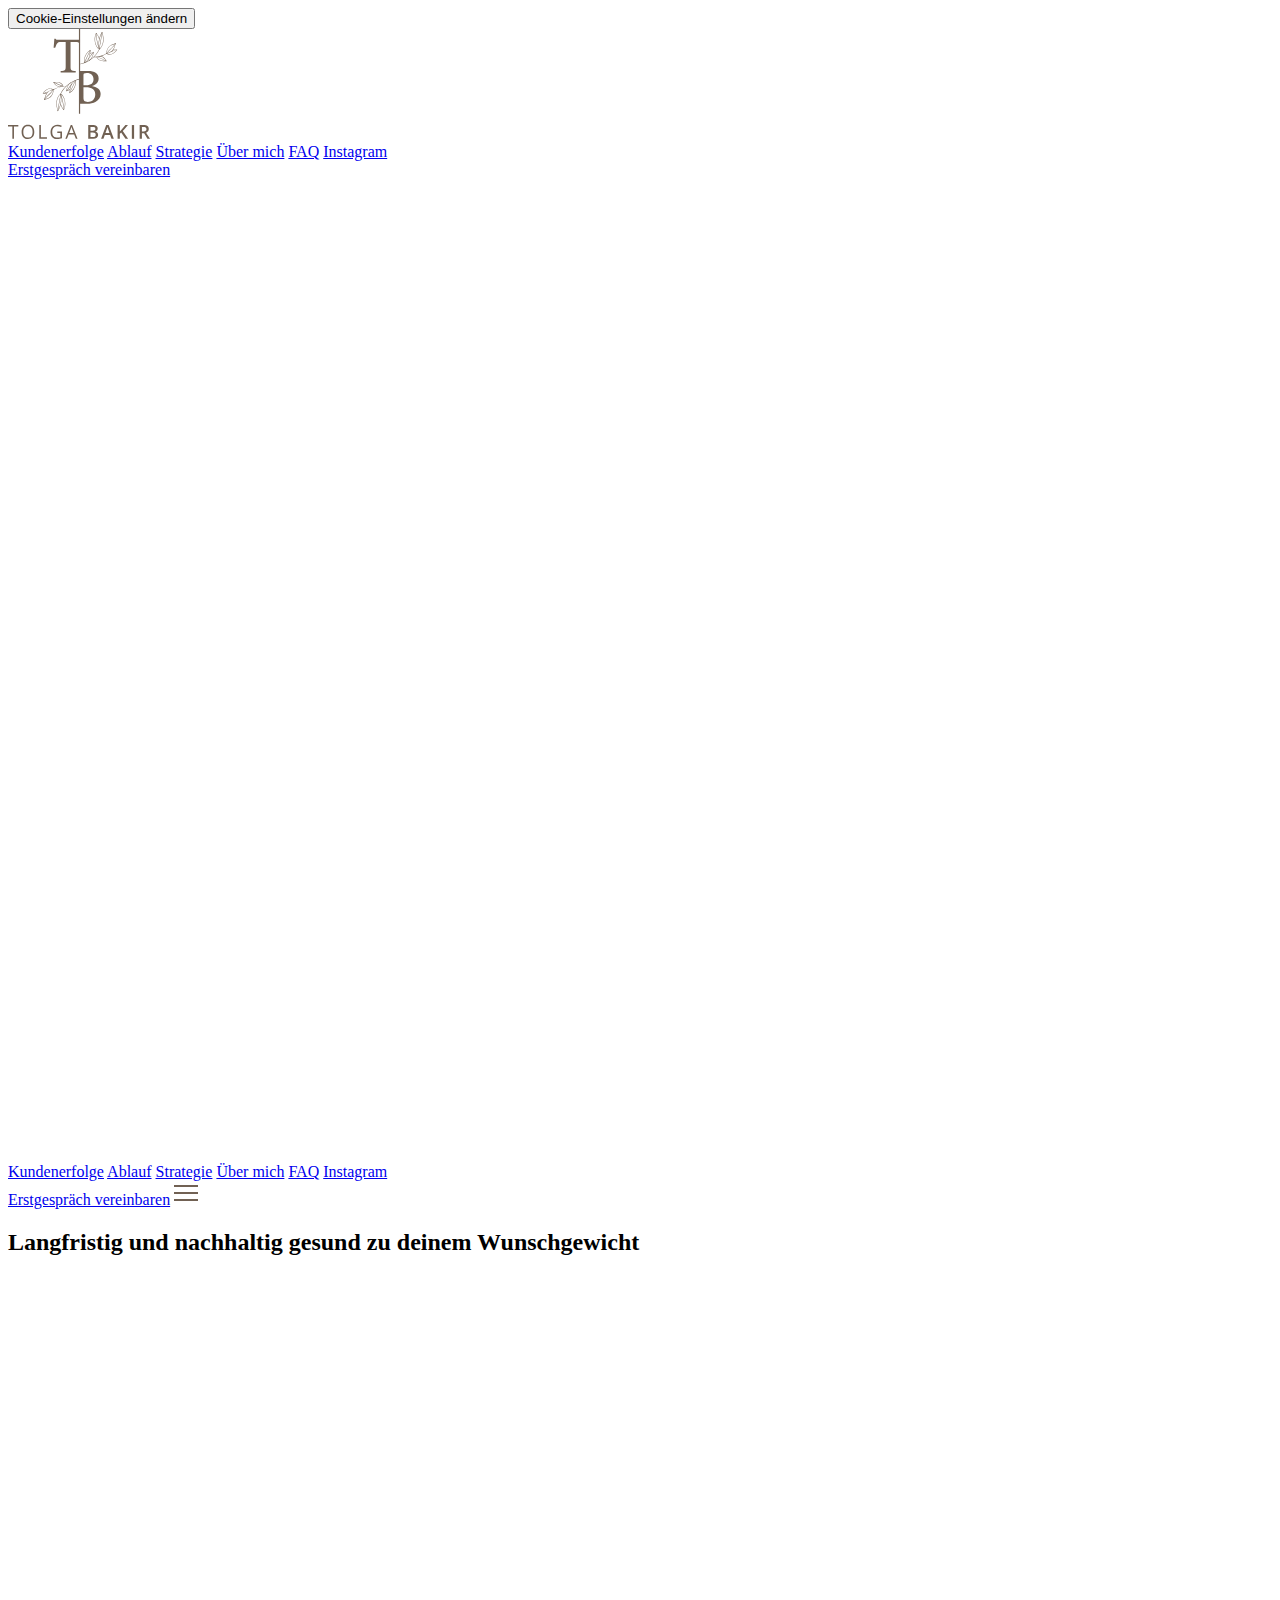
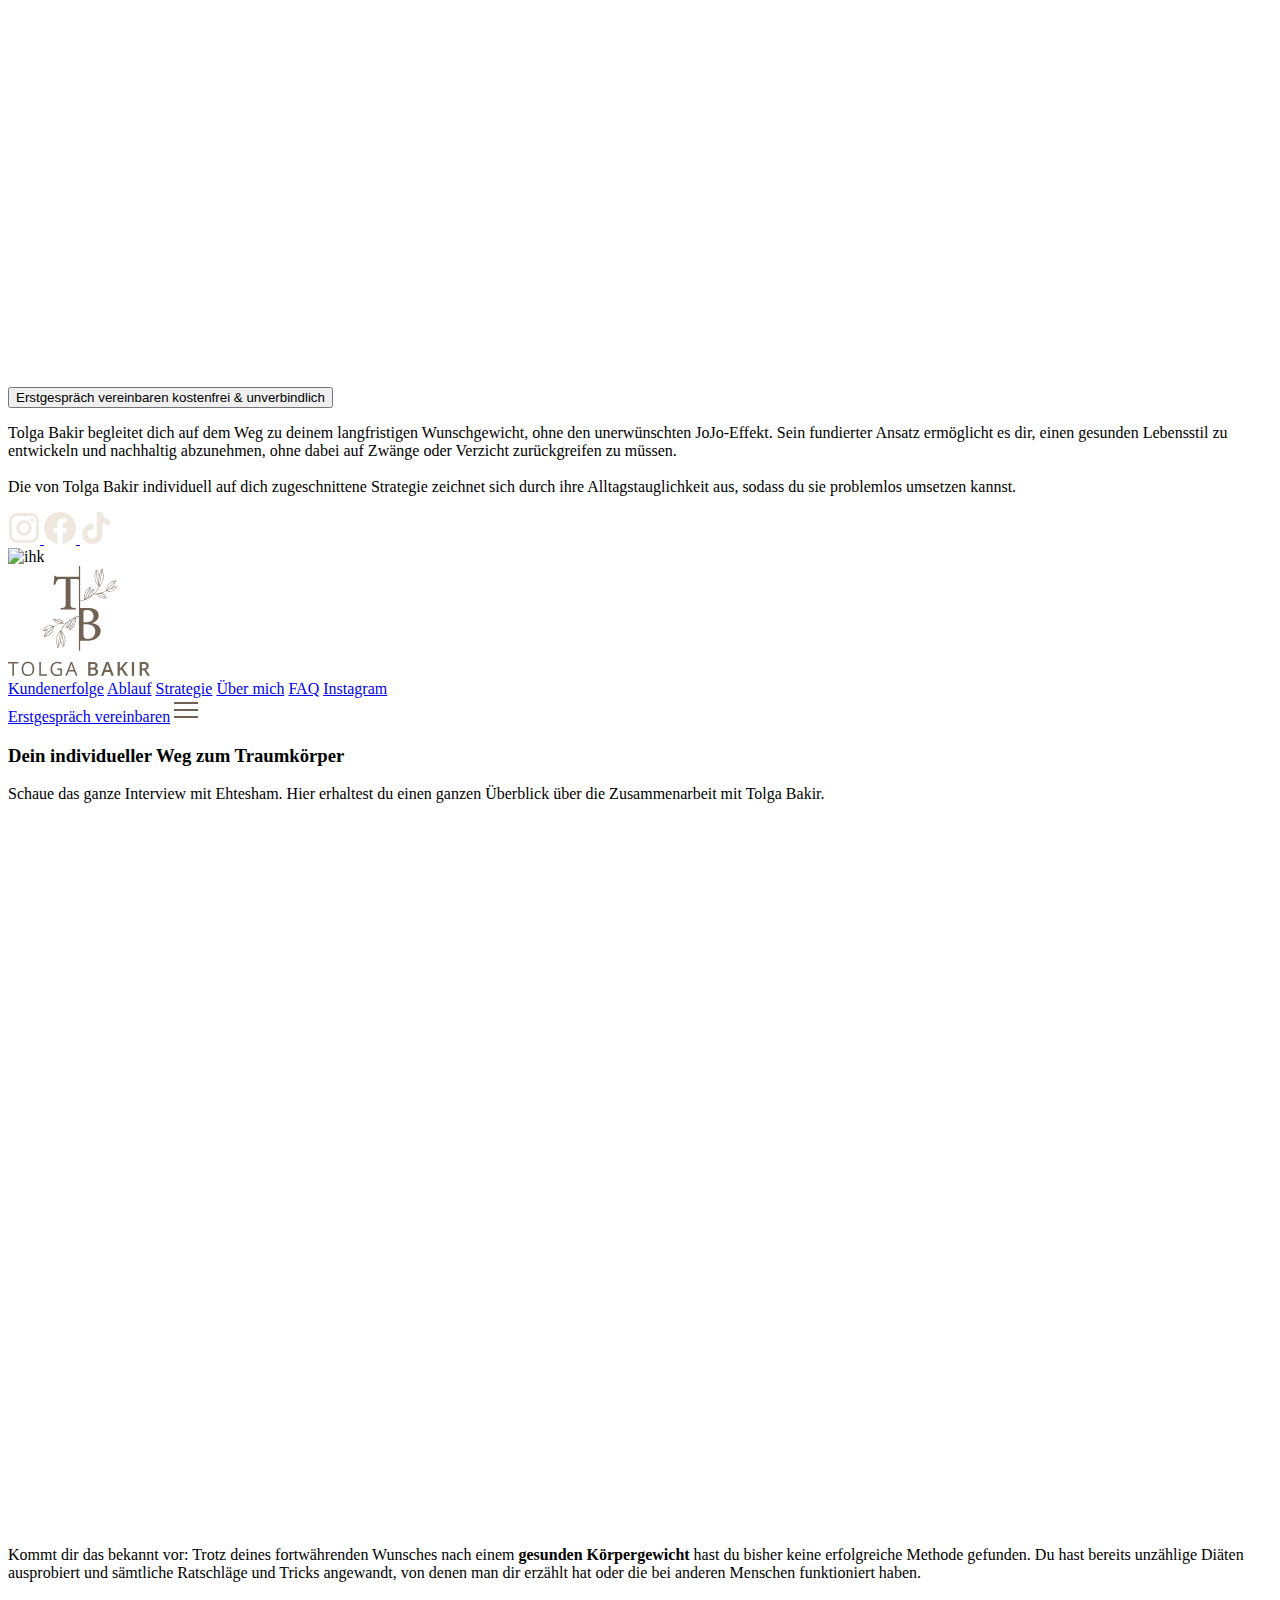
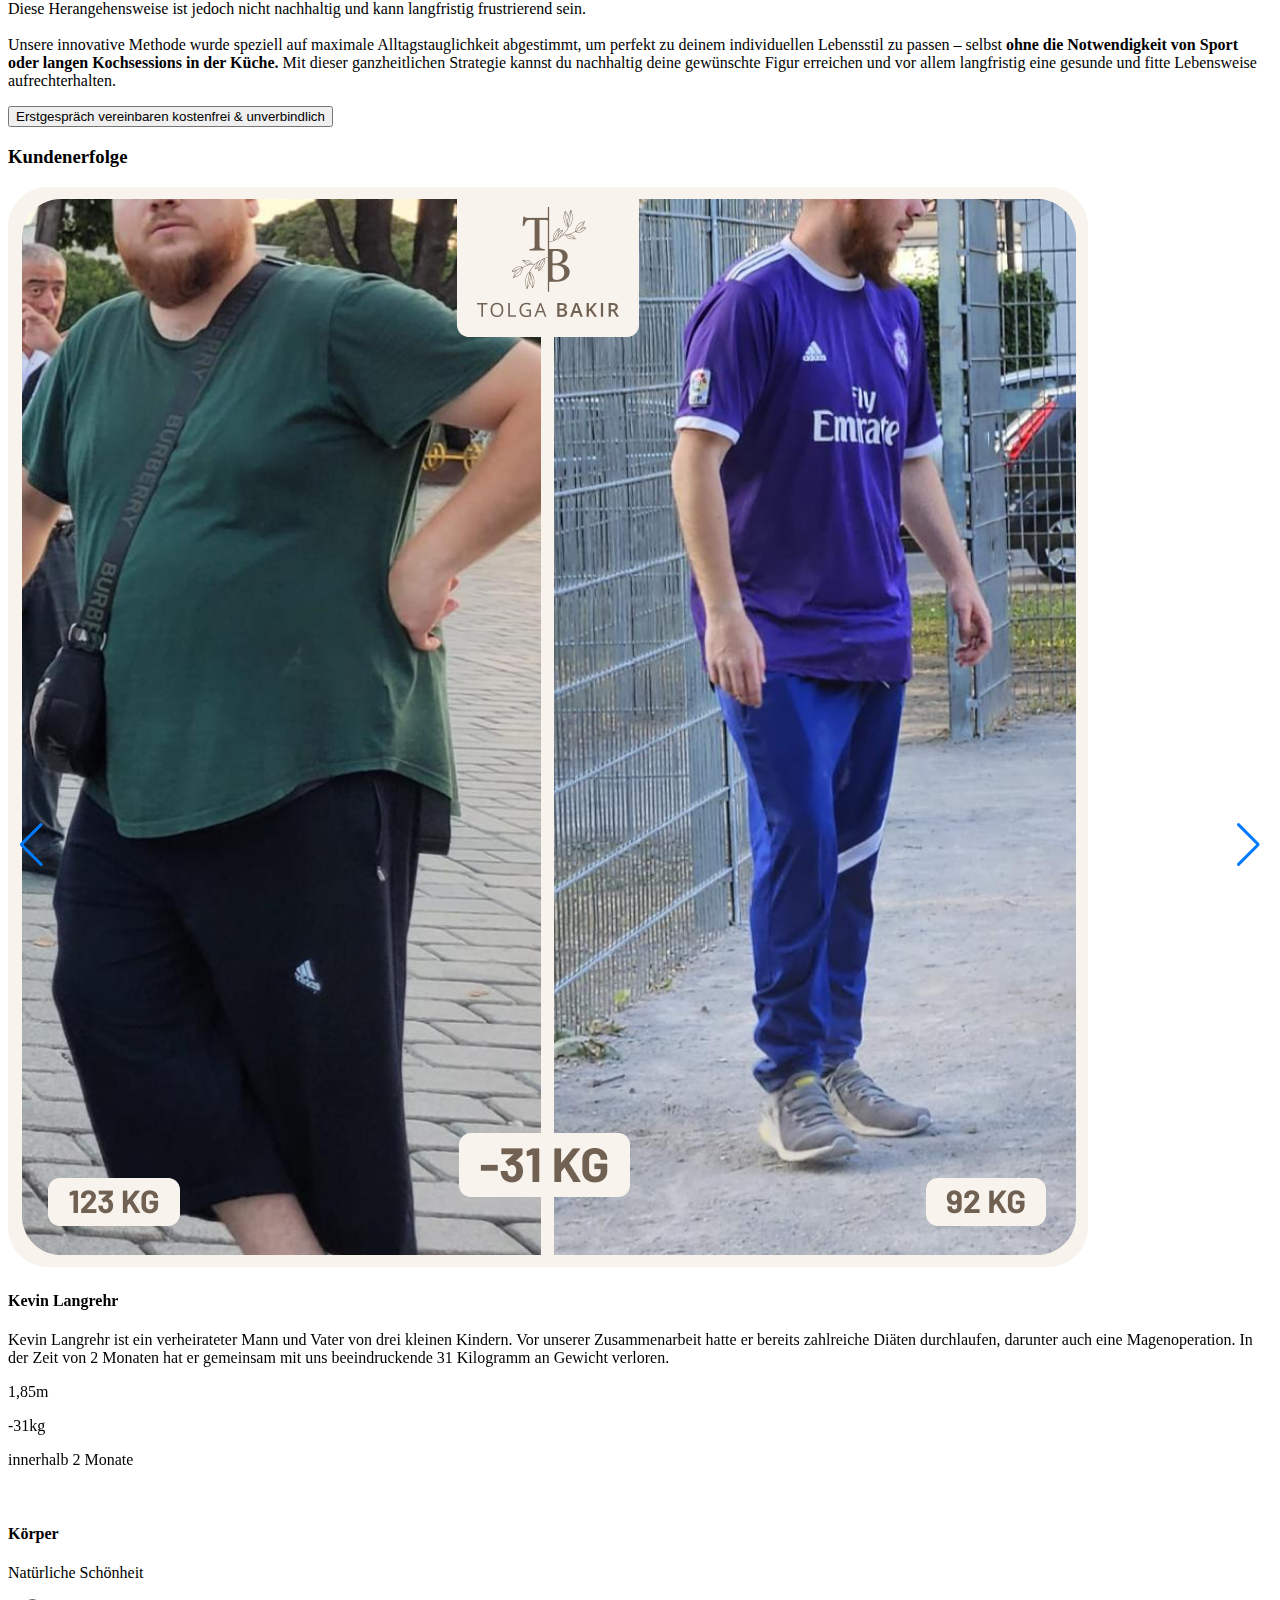
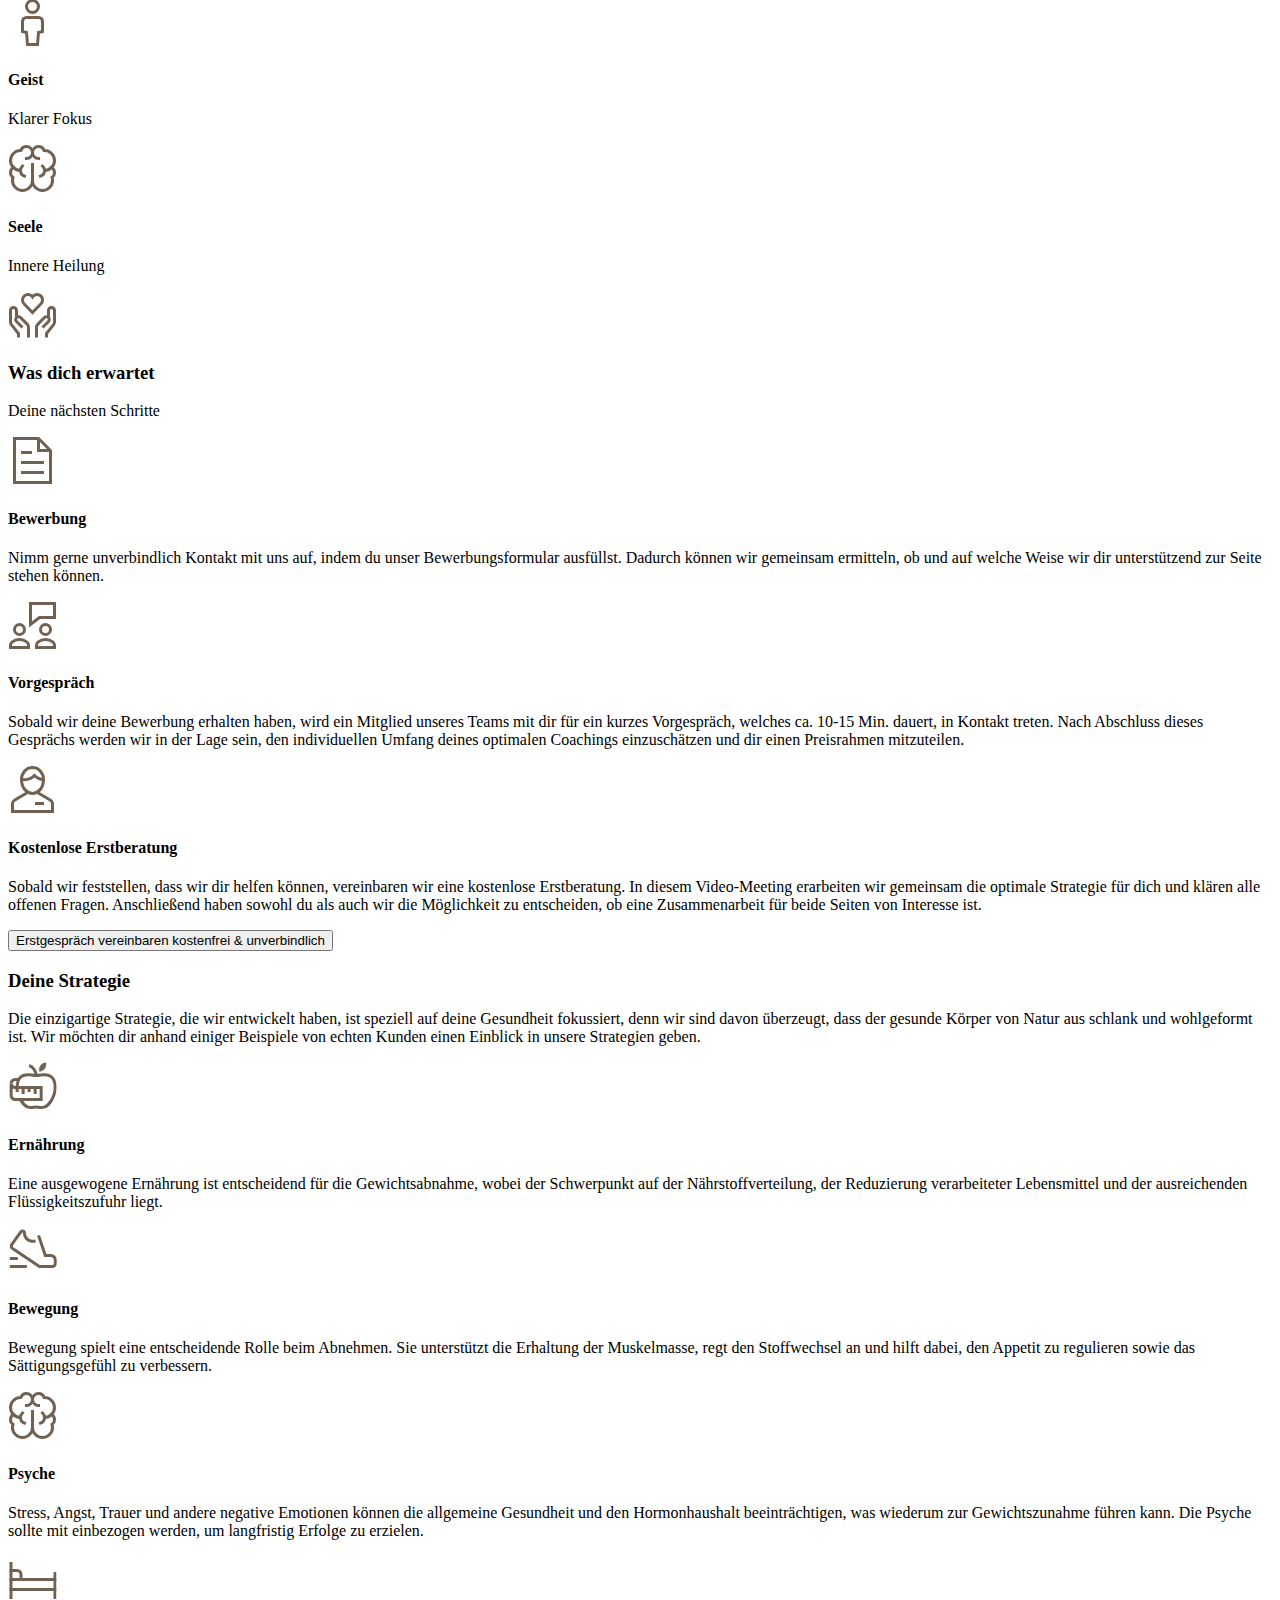
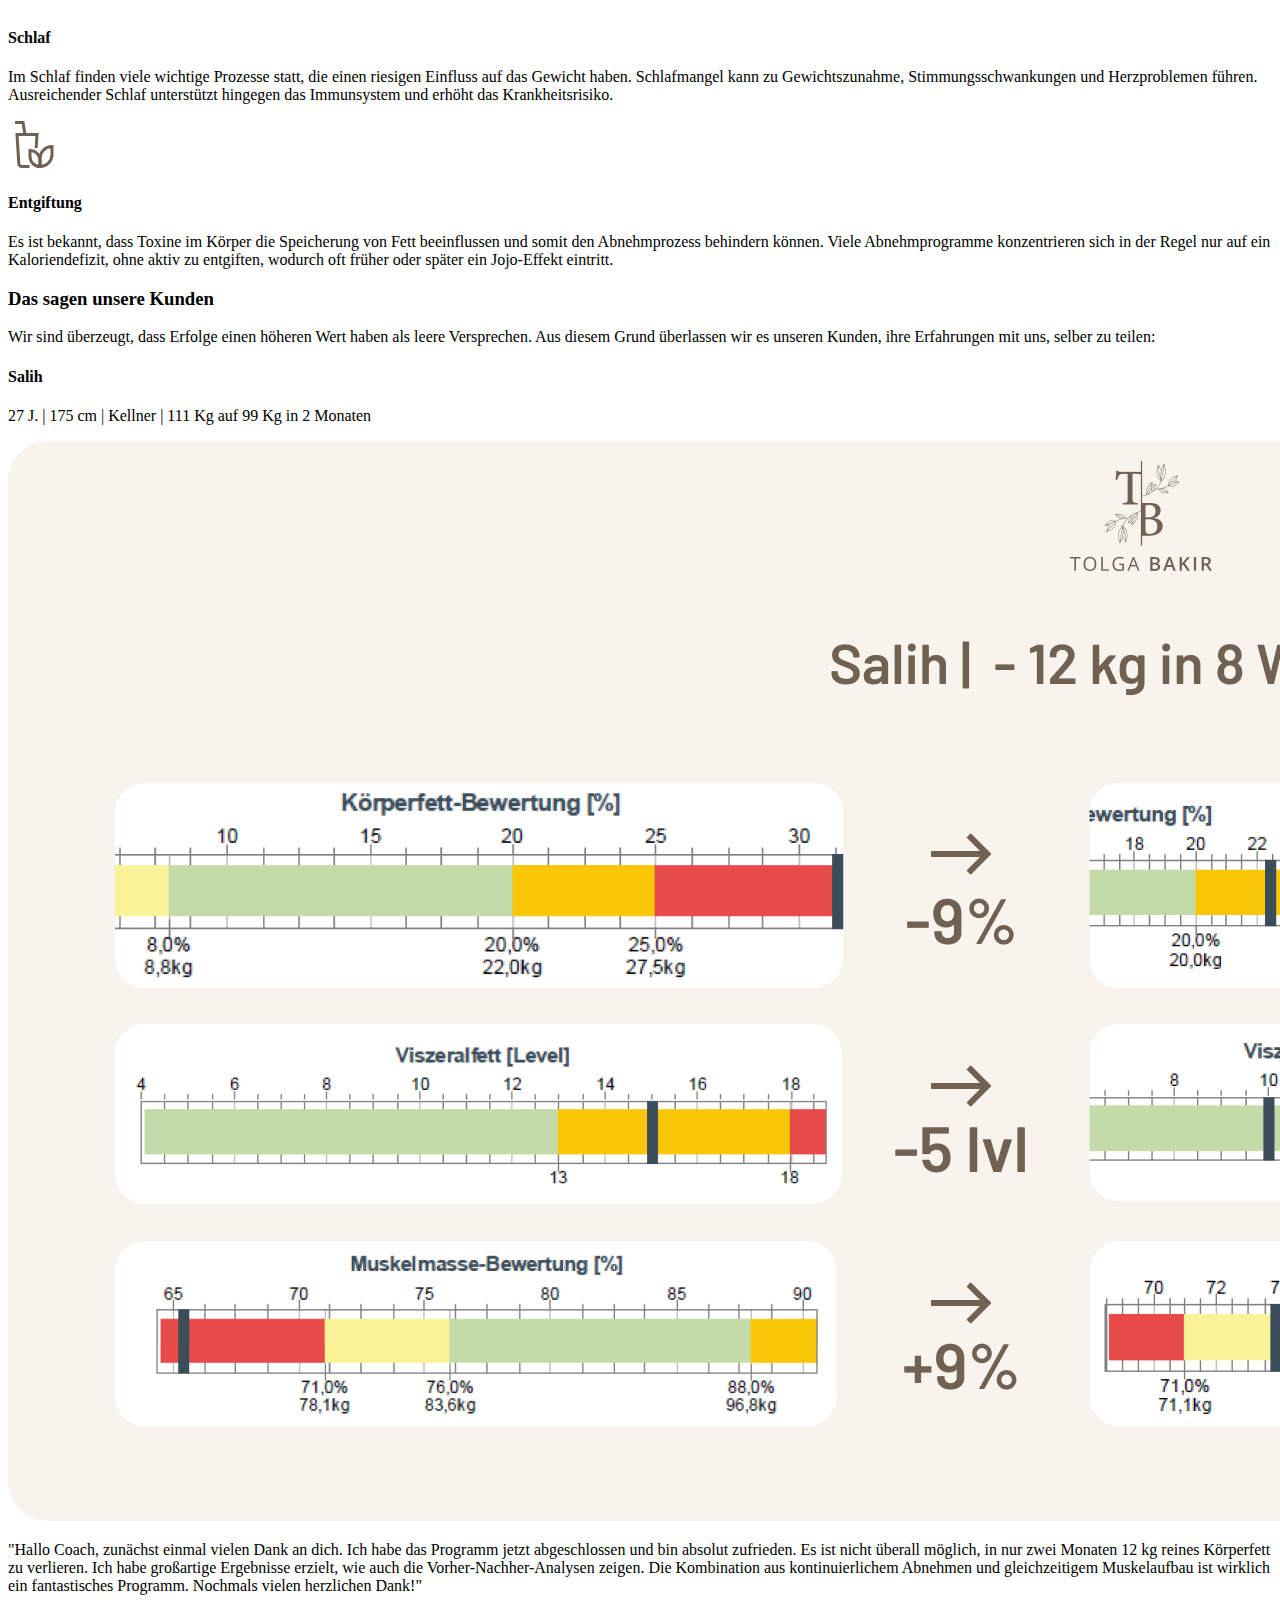
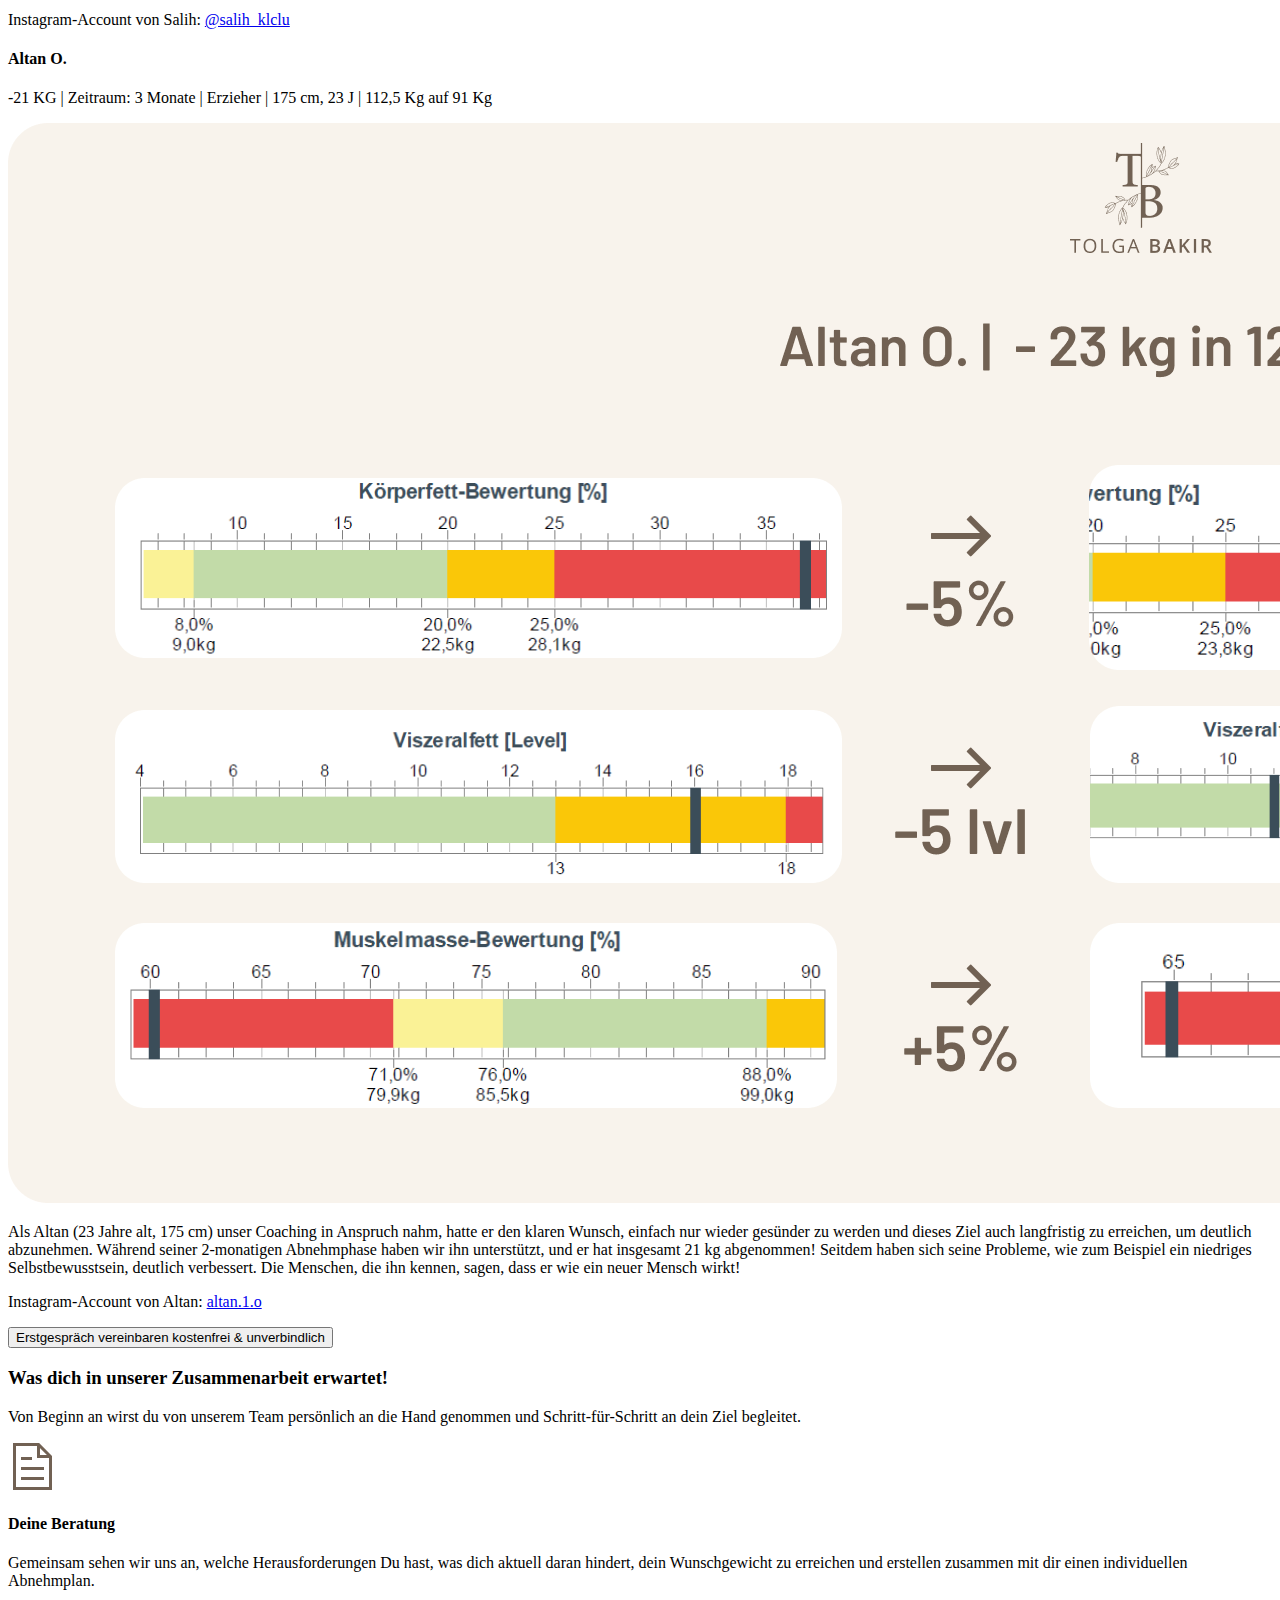
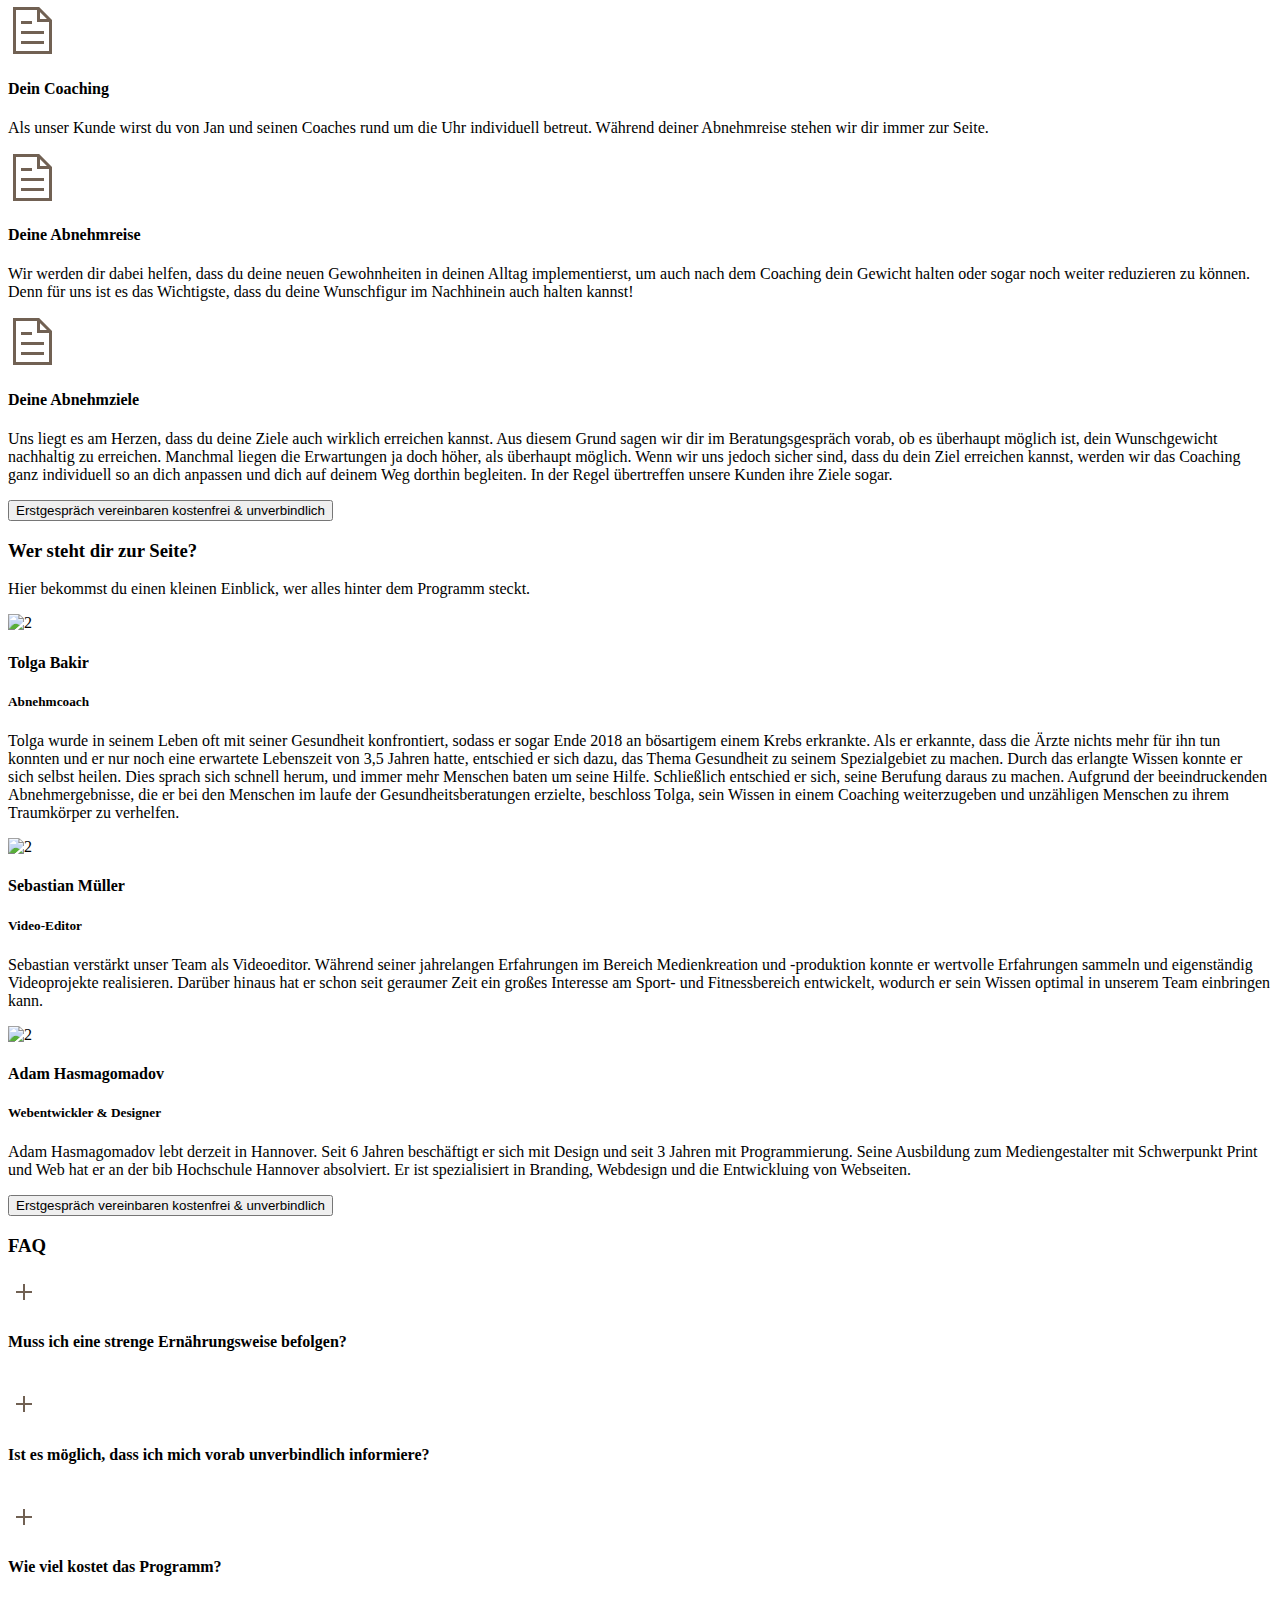
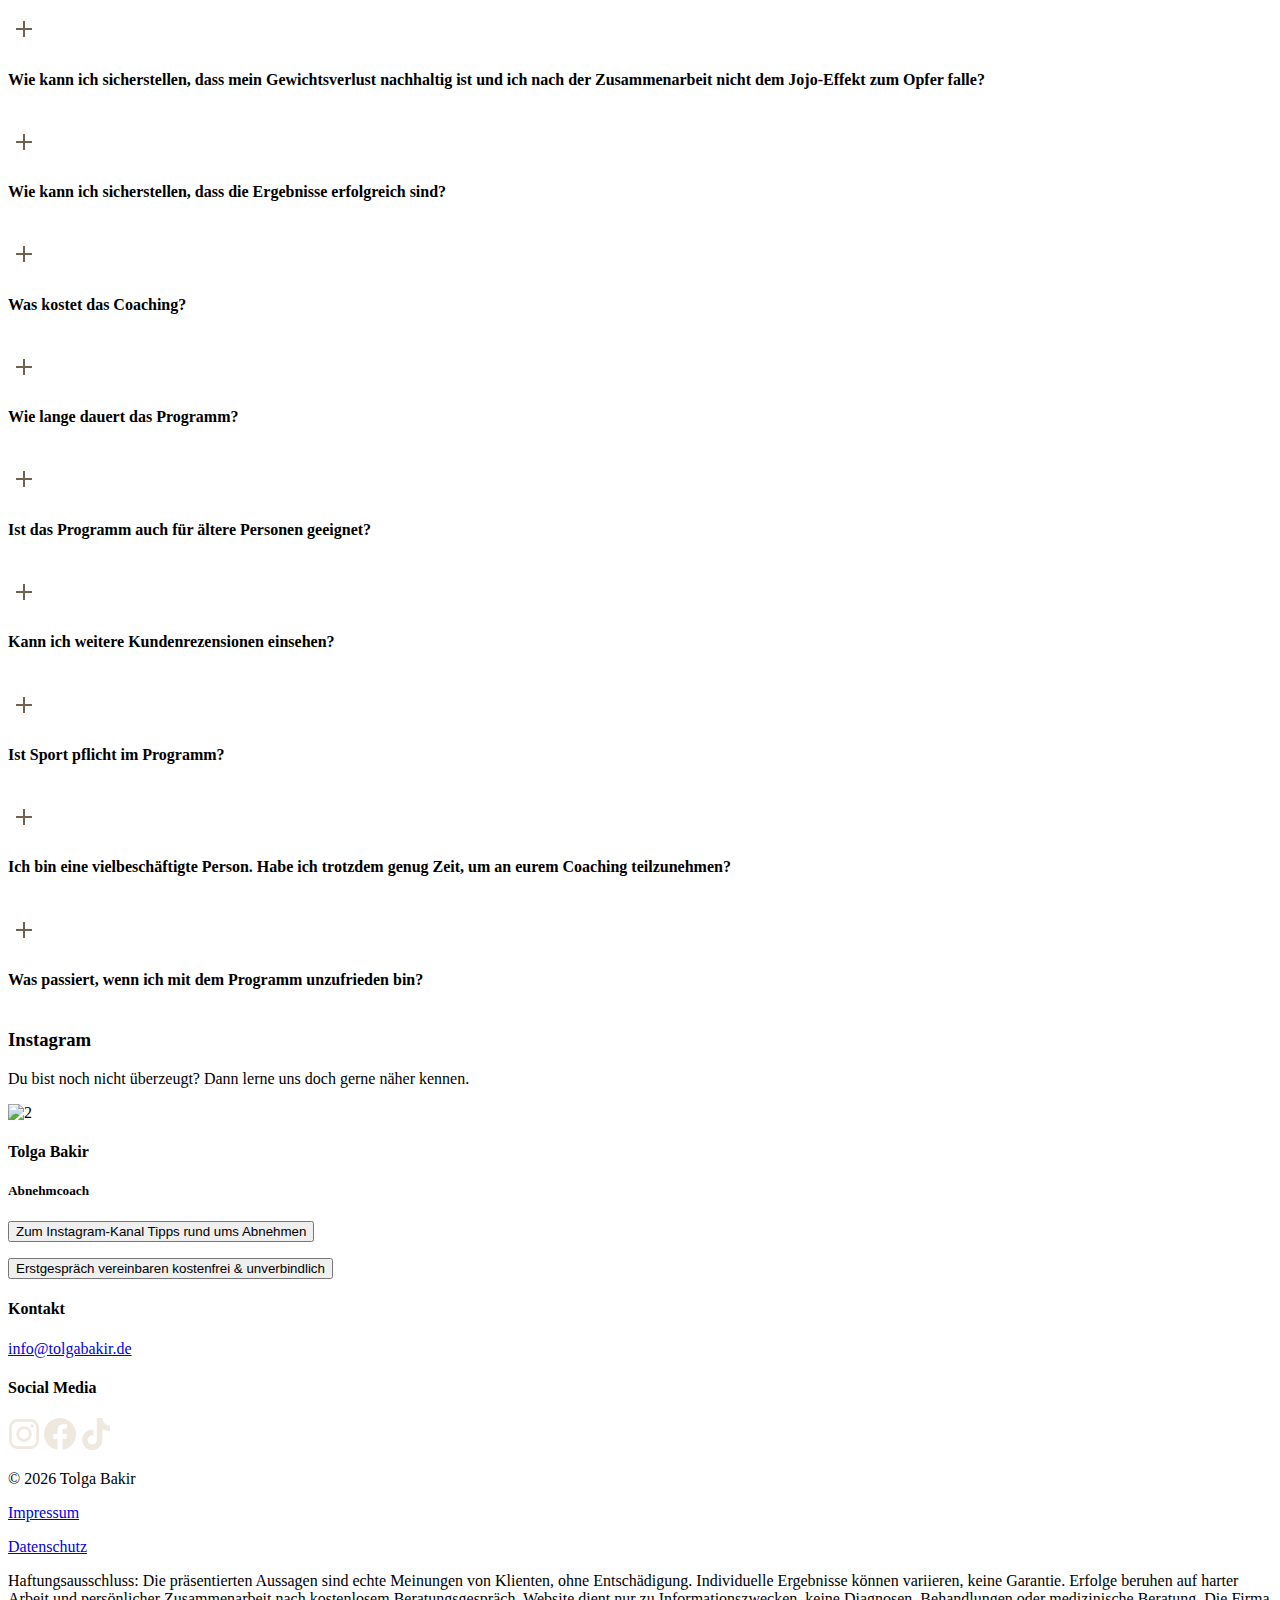
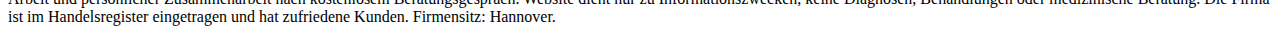
==== commit e04a265b: "quick fix" ====
--- a/index.html
+++ b/index.html
@@ -6,17 +6,28 @@
     <!-- inset style -->
     
     
+    
+
     <link
       rel="stylesheet"
       href="https://cdn.jsdelivr.net/npm/swiper@9/swiper-bundle.min.css"
     />
     
     <title>Tolga Bakir</title>
-    <script type="module" crossorigin src="./assets/index-ca8641fb.js"></script>
-    <link rel="stylesheet" href="./assets/index-786099a7.css">
+    <script type="module" crossorigin src="./assets/index-3b96b619.js"></script>
+    <link rel="stylesheet" href="./assets/index-8e7b7843.css">
   </head>
   <body>
     <div id="page">
+      <div class="fixed z-10 opacity-80 bottom-4 left-4">
+        <button
+          class="bg-[white] text-xs p-2"
+          type="button"
+          data-cc="c-settings"
+        >
+          Cookie-Einstellungen ändern
+        </button>
+      </div>
       <div id="scrollbar"></div>
       <!-- Tolga ist ein Naturheilkundler -->
       <!-- hier wird mit tailwind gearbeitet -->
@@ -25,7 +36,7 @@
           class="flex sm:flex-row flex-col text-[white] sm:justify-between justify-evenly w-full"
         >
           <div>
-            <a href="#" class="flex justify-center items-center py-5 px-2">
+            <a href="/" class="flex justify-center items-center py-5 px-2">
               <img
                 class="w-24"
                 src="./assets/tolga bakir logo vector file-02 1-dcada117.svg"
@@ -36,15 +47,16 @@
           <div
             class="flex-col flex justify-center items-center space-x-1 text-xl"
           >
-            <a href="#" class="py-5 px-3">Kundenerfolge</a>
-            <a href="#" class="py-5 px-3">Ablauf</a>
-            <a href="#" class="py-5 px-3">Über mich</a>
-            <a href="#" class="py-5 px-3">FAQ</a>
-            <a href="#" class="py-5 px-3">Instagram</a>
+            <a href="/#kundenerfolge" class="py-5 px-3">Kundenerfolge</a>
+            <a href="/#was-dich-erwartet" class="py-5 px-3">Ablauf</a>
+            <a href="/#strategie" class="py-5 px-3">Strategie</a>
+            <a href="/#team" class="py-5 px-3">Über mich</a>
+            <a href="/#faq" class="py-5 px-3">FAQ</a>
+            <a href="/#instagram" class="py-5 px-3">Instagram</a>
           </div>
           <div class="hidden md:flex items-center space-x-1">
             <a
-              href="#"
+              href="https://formitty.com/2PvsHQc5"
               class="py-3 px-7 bg-[#97775d] text-[#f8f3ec] hover:bg-[#be926e] rounded-lg transition duration-300"
               >Erstgespräch vereinbaren</a
             >
@@ -54,20 +66,21 @@
       <nav class="max-w-7xl m-auto absolute left-0 right-0 top">
         <div class="flex text-[white] sm:p-0 px-5 justify-between w-full">
           <div>
-            <a href="#" class="flex items-center py-5 px-0 sm:px-2">
+            <a href="/" class="flex items-center py-5 px-0 sm:px-2">
               <img class="w-24" src="./assets/logo-2-af6d4996.svg" alt="" />
             </a>
           </div>
           <div class="hidden md:flex items-center space-x-1 text-xl">
-            <a href="#" class="py-5 px-3">Kundenerfolge</a>
-            <a href="#" class="py-5 px-3">Ablauf</a>
-            <a href="#" class="py-5 px-3">Über mich</a>
-            <a href="#" class="py-5 px-3">FAQ</a>
-            <a href="#" class="py-5 px-3">Instagram</a>
+            <a href="/#kundenerfolge" class="py-5 px-3">Kundenerfolge</a>
+            <a href="/#was-dich-erwartet" class="py-5 px-3">Ablauf</a>
+            <a href="/#strategie" class="py-5 px-3">Strategie</a>
+            <a href="/#team" class="py-5 px-3">Über mich</a>
+            <a href="/#faq" class="py-5 px-3">FAQ</a>
+            <a href="/#instagram" class="py-5 px-3">Instagram</a>
           </div>
           <div class="flex gap-2 items-center space-x-1">
             <a
-              href="#"
+              href="https://formitty.com/2PvsHQc5"
               class="py-3 sm:w-auto w-36 sm:text-left text-right px-7 bg-[#97775d] text-[#f8f3ec] hover:bg-[#be926e] rounded-lg transition duration-300 leading-4"
               >Erstgespräch vereinbaren</a
             >
@@ -109,9 +122,13 @@
                     allowfullscreen
                   ></iframe>
                 </div>
-                <script src="https://player.vimeo.com/api/player.js"></script>
+                <script
+                  type="text/plain"
+                  data-cookiecategory="analytics"
+                  src="https://player.vimeo.com/api/player.js"
+                ></script>
                 <div class="flex justify-center mt-6">
-                  <a href="#" class="w-full">
+                  <a href="https://formitty.com/2PvsHQc5" class="w-full">
                     <button
                       class="py-3 flex flex-col items-center w-full font-medium text-2xl hover:scale-105 animation px-5 bg-[#97775d] text-[#f8f3ec] hover:bg-[#be926e] rounded-lg transition duration-300"
                     >
@@ -194,7 +211,7 @@
             class="max-w-7xl sm:p-0 px-5 m-auto flex text-[#716153] justify-between w-full"
           >
             <div>
-              <a href="#" class="flex items-center py-5 px-2">
+              <a href="/" class="flex items-center py-5 px-2">
                 <img
                   class="w-24"
                   src="./assets/tolga bakir logo vector file-02 1-dcada117.svg"
@@ -203,15 +220,18 @@
               </a>
             </div>
             <div class="hidden md:flex items-center space-x-1 text-xl">
-              <a href="#" class="py-5 px-3">Kundenerfolge</a>
-              <a href="#" class="py-5 px-3">Ablauf</a>
-              <a href="#" class="py-5 px-3">Über mich</a>
-              <a href="#" class="py-5 px-3">FAQ</a>
-              <a href="#" class="py-5 px-3">Instagram</a>
+              <a href="/#kundenerfolge" class="py-5 px-3">Kundenerfolge</a>
+              <a href="/#was-dich-erwartet" class="py-5 px-3">Ablauf</a>
+              <a href="/#strategie" class="py-5 px-3">Strategie</a>
+              <a href="/#team" class="py-5 px-3">Über mich</a>
+              <a href="/#faq" class="py-5 px-3">FAQ</a>
+              <a href="https://www.instagram.com/tolga__bakir" class="py-5 px-3"
+                >Instagram</a
+              >
             </div>
             <div class="flex gap-2 items-center space-x-1">
               <a
-                href="#"
+                href="/"
                 class="py-3 sm:w-auto w-36 sm:text-left text-right px-7 bg-[#97775d] text-[#f8f3ec] hover:bg-[#be926e] rounded-lg transition duration-300 leading-4"
                 >Erstgespräch vereinbaren</a
               >
@@ -253,7 +273,11 @@
                   allowfullscreen
                 ></iframe>
               </div>
-              <script src="https://player.vimeo.com/api/player.js"></script>
+              <script
+                type="text/plain"
+                data-cookiecategory="functional"
+                src="https://player.vimeo.com/api/player.js"
+              ></script>
             </div>
             <div
               class="flex sm:w-1/2 w-full flex-col justify-center sm:mt-0 mt-5 sm:ml-6"
@@ -283,7 +307,7 @@
             </div>
           </div>
           <div class="flex mt-6 justify-center">
-            <a href="#" class="">
+            <a href="https://formitty.com/2PvsHQc5" class="">
               <button
                 class="py-3 flex flex-col items-center font-medium text-2xl hover:scale-105 animation w-80 bg-[#97775d] text-[#f8f3ec] hover:bg-[#be926e] rounded-lg transition duration-300"
               >
@@ -295,7 +319,7 @@
             </a>
           </div>
         </section>
-        <section class="bg-[#efe8df] expand-bg" id="leben-2">
+        <section class="bg-[#efe8df] expand-bg" id="kundenerfolge">
           <div class="section-wrapper">
             <div class="flex flex-col sm:p-6 p-0">
               <h3 class="text-3xl text-center">Kundenerfolge</h3>
@@ -408,7 +432,7 @@
                 <div
                   class="flex w-full sm:w-1/4 ml-0 sm:ml-12 flex-col justify-stretch gap-12"
                 >
-                  <div class="flex mx-auto rounded-3xl">
+                  <div class="flex sm:mx-0 mx-auto rounded-3xl">
                     <div>
                       <h4 class="text-5xl font-semibold uppercase">Körper</h4>
                       <p class="text-lg sm:text-left text-center">
@@ -500,7 +524,10 @@
               </div>
             </div>
           </div>
-          <a href="#" class="w-full flex justify-center mt-12">
+          <a
+            href="https://formitty.com/2PvsHQc5"
+            class="w-full flex justify-center mt-12"
+          >
             <button
               class="py-3 flex flex-col items-center font-medium text-2xl hover:scale-105 animation w-80 bg-[#97775d] text-[#f8f3ec] hover:bg-[#be926e] rounded-lg transition duration-300"
             >
@@ -511,7 +538,7 @@
             </button>
           </a>
         </section>
-        <section class="bg-[#efe8df] expand-bg" id="leben-2">
+        <section class="bg-[#efe8df] expand-bg" id="strategie">
           <div class="section-wrapper">
             <div class="flex flex-col">
               <h3 class="text-3xl text-center">Deine Strategie</h3>
@@ -599,7 +626,7 @@
                 </div>
               </div>
               <div
-                class="sm:flex-row flex flex-col mt-5 sm:mt-12 sm:px-10 gap-5 w-full"
+                class="sm:flex-row flex flex-col mt-5 sm:mt-5 sm:px-10 gap-5 w-full"
               >
                 <div
                   class="flex bg-[#f8f3ec] p-8 rounded-3xl flex-col items-center w-full"
@@ -710,7 +737,10 @@
               </div>
             </div>
           </div>
-          <a href="#" class="w-full flex justify-center mt-12">
+          <a
+            href="https://formitty.com/2PvsHQc5"
+            class="w-full flex justify-center mt-12"
+          >
             <button
               class="py-3 flex flex-col items-center font-medium text-2xl hover:scale-105 animation w-80 bg-[#97775d] text-[#f8f3ec] hover:bg-[#be926e] rounded-lg transition duration-300"
             >
@@ -797,7 +827,10 @@
                 </p>
               </div>
             </div>
-            <a href="#" class="w-full flex justify-center mt-12">
+            <a
+              href="https://formitty.com/2PvsHQc5"
+              class="w-full flex justify-center mt-12"
+            >
               <button
                 class="py-3 flex flex-col items-center font-medium text-2xl hover:scale-105 animation w-80 bg-[#97775d] text-[#f8f3ec] hover:bg-[#be926e] rounded-lg transition duration-300"
               >
@@ -908,7 +941,10 @@
               </div>
             </div>
           </div>
-          <a href="#" class="w-full flex justify-center mt-12">
+          <a
+            href="https://formitty.com/2PvsHQc5"
+            class="w-full flex justify-center mt-12"
+          >
             <button
               class="py-3 flex flex-col items-center font-medium text-2xl hover:scale-105 animation w-80 bg-[#97775d] text-[#f8f3ec] hover:bg-[#be926e] rounded-lg transition duration-300"
             >
@@ -949,50 +985,50 @@
                 question:
                   "Wie kann ich sicherstellen, dass mein Gewichtsverlust nachhaltig ist und ich nach der Zusammenarbeit nicht dem Jojo-Effekt zum Opfer falle?",
                 answer:
-                  "Lorem ipsum dolor sit amet consectetur adipisicing elit. Quisquam, voluptatum.",
+                  "Viele Abnehmprogramme konzentrieren sich oft ausschließlich auf Ernährung und Sport. Unser Programm hingegen verfolgt einen ganzheitlichen Ansatz, der sicherstellt, dass du dein Gewicht langfristig halten kannst. Keiner unserer Kunden, die unser Programm umgesetzt haben, hat wieder zugenommen - im Gegenteil, sie haben sogar weiter an Gewicht verloren. Unser Fokus liegt darauf, gemeinsam mit dir einen neuen Lebensstil zu erarbeiten, den du dauerhaft umsetzen möchtest, anstatt lediglich ein kurzfristiges Diätprogramm.",
               },
               {
                 question:
                   "Wie kann ich sicherstellen, dass die Ergebnisse erfolgreich sind?",
                 answer:
-                  "Lorem ipsum dolor sit amet consectetur adipisicing elit. Quisquam, voluptatum.",
+                  "Genau dafür dient das ausführliche Beratungsgespräch – um sicherzustellen, dass wir dir optimal helfen können. Unser Programm legt großen Wert auf den Erfolg und die absolute Zufriedenheit unserer Kunden. Qualität und Ehrlichkeit stehen bei uns im Vordergrund, um langfristige Beziehungen aufzubauen.",
               },
               {
                 question: "Was kostet das Coaching?",
                 answer:
-                  "Lorem ipsum dolor sit amet consectetur adipisicing elit. Quisquam, voluptatum.",
+                  "Der Preis hängt von verschiedenen Faktoren ab, wie z.B. der Dauer und dem Umfang der Zusammenarbeit. Es handelt sich hier nicht um einen Online-Kurs, sondern um eine persönliche und individuelle Zusammenarbeit. Im kostenfreien Erstgespräch werden wir transparent die Gesamtkosten besprechen, sobald wir ausreichend Informationen über dich und deine Ziele haben. So können wir das optimale Coaching für dich zusammenstellen, basierend auf deiner Situation, Herausforderungen und gewünschten Veränderungen.",
               },
               {
                 question: "Wie lange dauert das Programm?",
                 answer:
-                  "Lorem ipsum dolor sit amet consectetur adipisicing elit. Quisquam, voluptatum.",
+                  "Grundsätzlich dauert die Begleitung zwei Monate, aber je nach Wunsch besteht die Möglichkeit einer Verlängerung.",
               },
               {
                 question: "Ist das Programm auch für ältere Personen geeignet?",
                 answer:
-                  "Lorem ipsum dolor sit amet consectetur adipisicing elit. Quisquam, voluptatum.",
+                  "Dein Alter spielt keine Rolle und sollte dich nicht abschrecken. Wir freuen uns über Bewerbungen unabhängig von deinem Lebensalter. Wichtig ist, dass du offen für Neues bist und bereit, mit uns an deinen Zielen zu arbeiten. Wenn du interessiert bist, kannst du dich gerne für eine Zusammenarbeit bewerben. Im  Beratungsgespräch werden wir deine Situation genauer betrachten, um sicherzustellen, dass wir dir wirklich helfen können.",
               },
               {
                 question: "Kann ich weitere Kundenrezensionen einsehen?",
                 answer:
-                  "Lorem ipsum dolor sit amet consectetur adipisicing elit. Quisquam, voluptatum.",
+                  'Wir sind absolut transparent und ermutigen dich, auf Google oder Instagram die zahlreichen Erfahrungen unserer Kunden mit uns und unserer Zusammenarbeit anzusehen. Suche einfach nach "Tolga Bakir" auf Google, um weitere Informationen zu finden.',
               },
               {
                 question: "Ist Sport pflicht im Programm?",
                 answer:
-                  "Lorem ipsum dolor sit amet consectetur adipisicing elit. Quisquam, voluptatum.",
+                  "Grundsätzlich gibt es im Programm keine Pflichten, sondern nur Empfehlungen. Wir raten dir jedoch dringend dazu, deine Bewegung zu erhöhen, um gemeinsam mit uns auf gesunde Weise deinen Traumkörper zu erreichen. Den Aspekt Sport und Bewegung besprechen wir natürlich individuell mit dir.",
               },
               {
                 question:
                   "Ich bin eine vielbeschäftigte Person. Habe ich trotzdem genug Zeit, um an eurem Coaching teilzunehmen?",
                 answer:
-                  "Lorem ipsum dolor sit amet consectetur adipisicing elit. Quisquam, voluptatum.",
+                  "Als Familienmensch und Unternehmer kann ich das vollkommen nachvollziehen. Es stimmt, dass es nie den perfekten Zeitpunkt gibt, um mit dem Abnehmen zu beginnen. Oft hätte man sogar schon längst damit starten sollen. In unserem Programm folgen wir dem Maximalprinzip, bei dem es darum geht, mit dem geringsten Aufwand das maximale Ergebnis zu erreichen.",
               },
               {
                 question:
                   "Was passiert, wenn ich mit dem Programm unzufrieden bin?",
                 answer:
-                  "Lorem ipsum dolor sit amet consectetur adipisicing elit. Quisquam, voluptatum.",
+                  "Lorem ipsum dolor sit amet consectetur adipisicing elit. Quisquam, voluptatum.Falls du aus irgendeinem Grund nicht zufrieden sein solltest, werden wir gemeinsam an den richtigen Schritten arbeiten, um dein Ziel zu erreichen. Außerdem bieten wir eine Zufriedenheitsgarantie. Wenn sich im Programm, trotz deiner Mitarbeit, keine eindeutigen Erfolge zeigen, bist du nicht gebunden. Deine Zufriedenheit und das Erreichen deines Ziels stehen bei uns an erster Stelle.",
               },
             ];
             faqContent.forEach((content) => {
@@ -1078,9 +1114,12 @@
                 />
                 <h4 class="text-2xl font-medium sm:mt-6 mt-3">Tolga Bakir</h4>
                 <h5 class="text-xl">Abnehmcoach</h5>
-                <a href="#" class="mt-6">
+                <a
+                  href="https://www.instagram.com/tolga__bakir"
+                  class="mt-6 sm:w-auto w-full"
+                >
                   <button
-                    class="py-3 flex flex-col items-center font-medium text-2xl hover:scale-105 animation w-80 bg-[#97775d] text-[#f8f3ec] hover:bg-[#be926e] rounded-lg transition duration-300"
+                    class="py-3 flex flex-col items-center font-medium text-xl sm:text-2xl hover:scale-105 animation sm:px-0 px-5 w-full sm:w-80 bg-[#97775d] text-[#f8f3ec] hover:bg-[#be926e] rounded-lg transition duration-300"
                   >
                     Zum Instagram-Kanal
                     <span class="text-sm mt-1 opacity-50">
@@ -1100,7 +1139,93 @@
           </div>
         </section>
       </main>
+      <footer class="expand-bg">
+        <div class="flex max-w-7xl px-5 py-20 mx-auto flex-col items-center">
+          <div
+            class="flex w-full items-start justify-between flex-col sm:flex-row gap-12 sm:gap-24"
+          >
+            <a
+              href="https://formitty.com/2PvsHQc5"
+              class="flex self-center justify-center"
+            >
+              <button
+                class="py-3 flex flex-col items-center font-medium text-2xl hover:scale-105 animation w-80 bg-[#97775d] text-[#f8f3ec] hover:bg-[#be926e] rounded-lg transition duration-300"
+              >
+                Erstgespräch vereinbaren
+                <span class="text-sm mt-1 opacity-50">
+                  kostenfrei & unverbindlich
+                </span>
+              </button>
+            </a>
+            <div class="flex mx-auto sm:mx-0 flex-col items-center">
+              <h4 class="text-2xl font-medium">Kontakt</h4>
+              <p class="mt-2">
+                <a
+                  class="font-semibold text-xl"
+                  href="mailto:info@tolgabakir.de"
+                >
+                  info@tolgabakir.de
+                </a>
+              </p>
+            </div>
+            <div class="flex mx-auto sm:mx-0 flex-col items-center">
+              <h4 class="text-2xl font-medium">Social Media</h4>
+              <div class="flex mt-3 gap-3">
+                <a href="https://www.instagram.com/tolga__bakir"
+                  ><img
+                    class="w-8 svg-brown"
+                    src="./assets/logo-instagram-b4cde522.svg"
+                    alt="Instagram"
+                /></a>
+                <a
+                  href="https://www.facebook.com/profile.php?id=100087675843332"
+                  ><img
+                    class="w-8 svg-brown"
+                    src="./assets/logo-facebook-dd75a1fc.svg"
+                    alt="Facebook"
+                /></a>
+                <a href="https://www.tiktok.com/@tolga__bakir?lang=de-DE"
+                  ><img
+                    class="w-8 svg-brown"
+                    src="./assets/tiktok-80e18cdb.svg"
+                    alt="tiktok"
+                /></a>
+              </div>
+            </div>
+          </div>
+
+          <div class="flex mt-12 gap-5 w-full justify-between">
+            <p class="current-year">© <span>2023</span> Tolga Bakir.</p>
+            <div class="flex items-center gap-5">
+              <p class="">
+                <a href="./impressum.html">Impressum</a>
+              </p>
+              <p class="">
+                <a href="./datenschutz.html">Datenschutz</a>
+              </p>
+            </div>
+          </div>
+
+          <script>
+            const currentYear = document.querySelector(".current-year");
+            currentYear.innerHTML = `© ${new Date().getFullYear()} Tolga Bakir`;
+          </script>
+          <!-- haftungsausschluss -->
+          <p class="text-sm mt-5">
+            Haftungsausschluss: Die präsentierten Aussagen sind echte Meinungen
+            von Klienten, ohne Entschädigung. Individuelle Ergebnisse können
+            variieren, keine Garantie. Erfolge beruhen auf harter Arbeit und
+            persönlicher Zusammenarbeit nach kostenlosem Beratungsgespräch.
+            Website dient nur zu Informationszwecken, keine Diagnosen,
+            Behandlungen oder medizinische Beratung. Die Firma ist im
+            Handelsregister eingetragen und hat zufriedene Kunden. Firmensitz:
+            Hannover.
+          </p>
+        </div>
+      </footer>
     </div>
+
+    <script src="./cookieconsent.js"></script>
 
     <script src="https://cdn.jsdelivr.net/npm/swiper@9/swiper-bundle.min.js"></script>
 
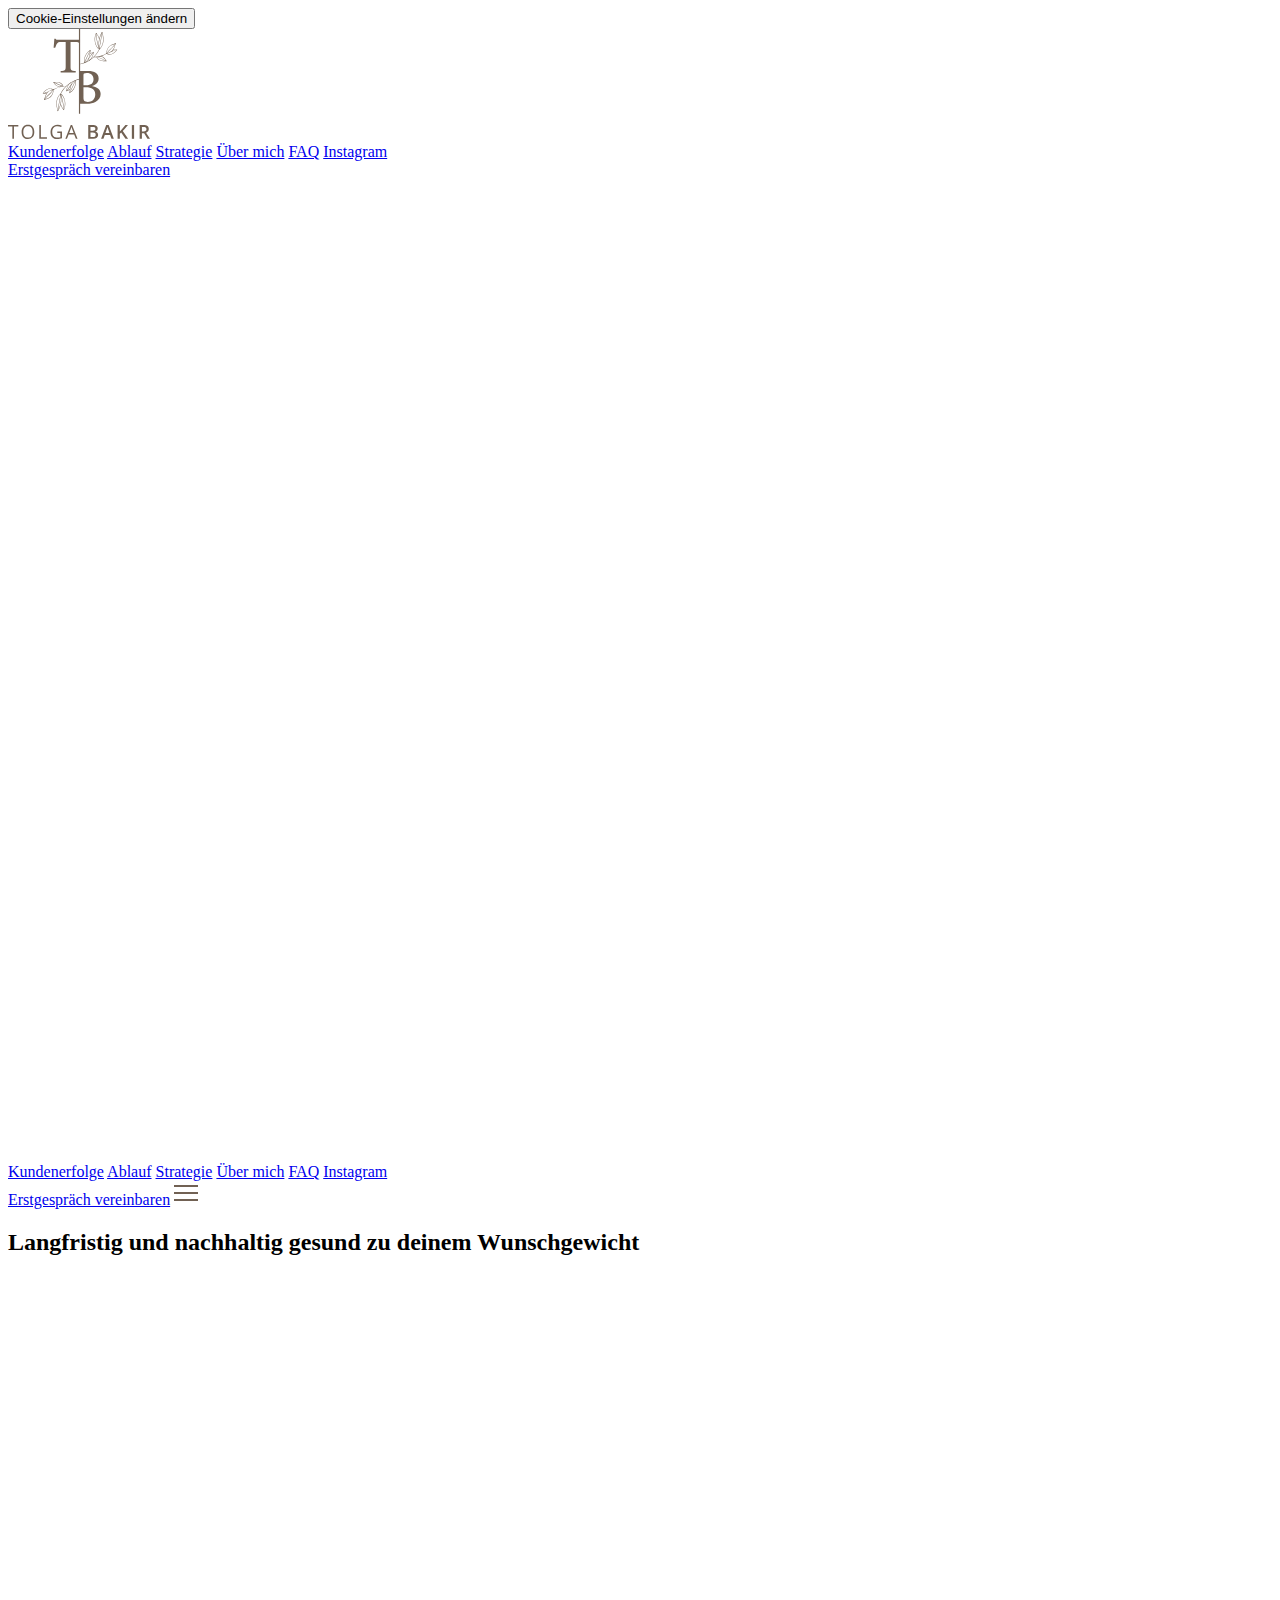
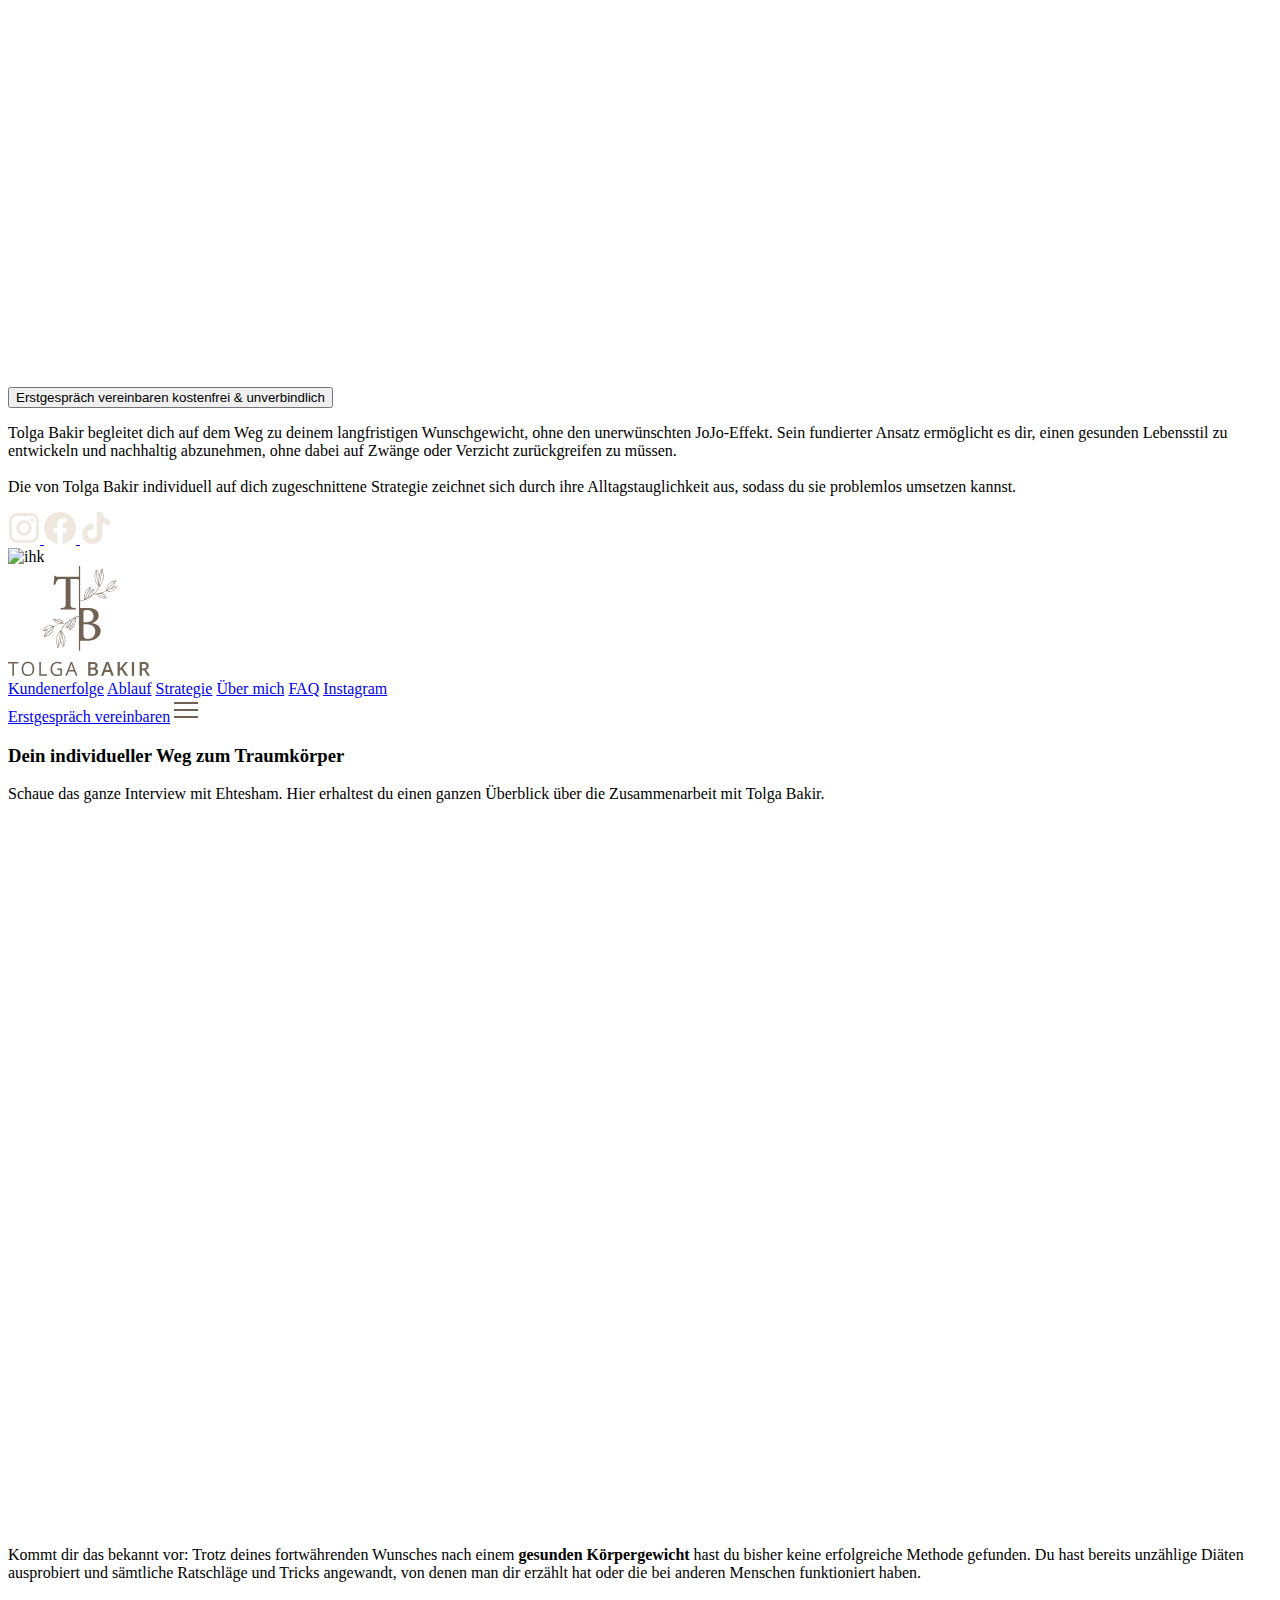
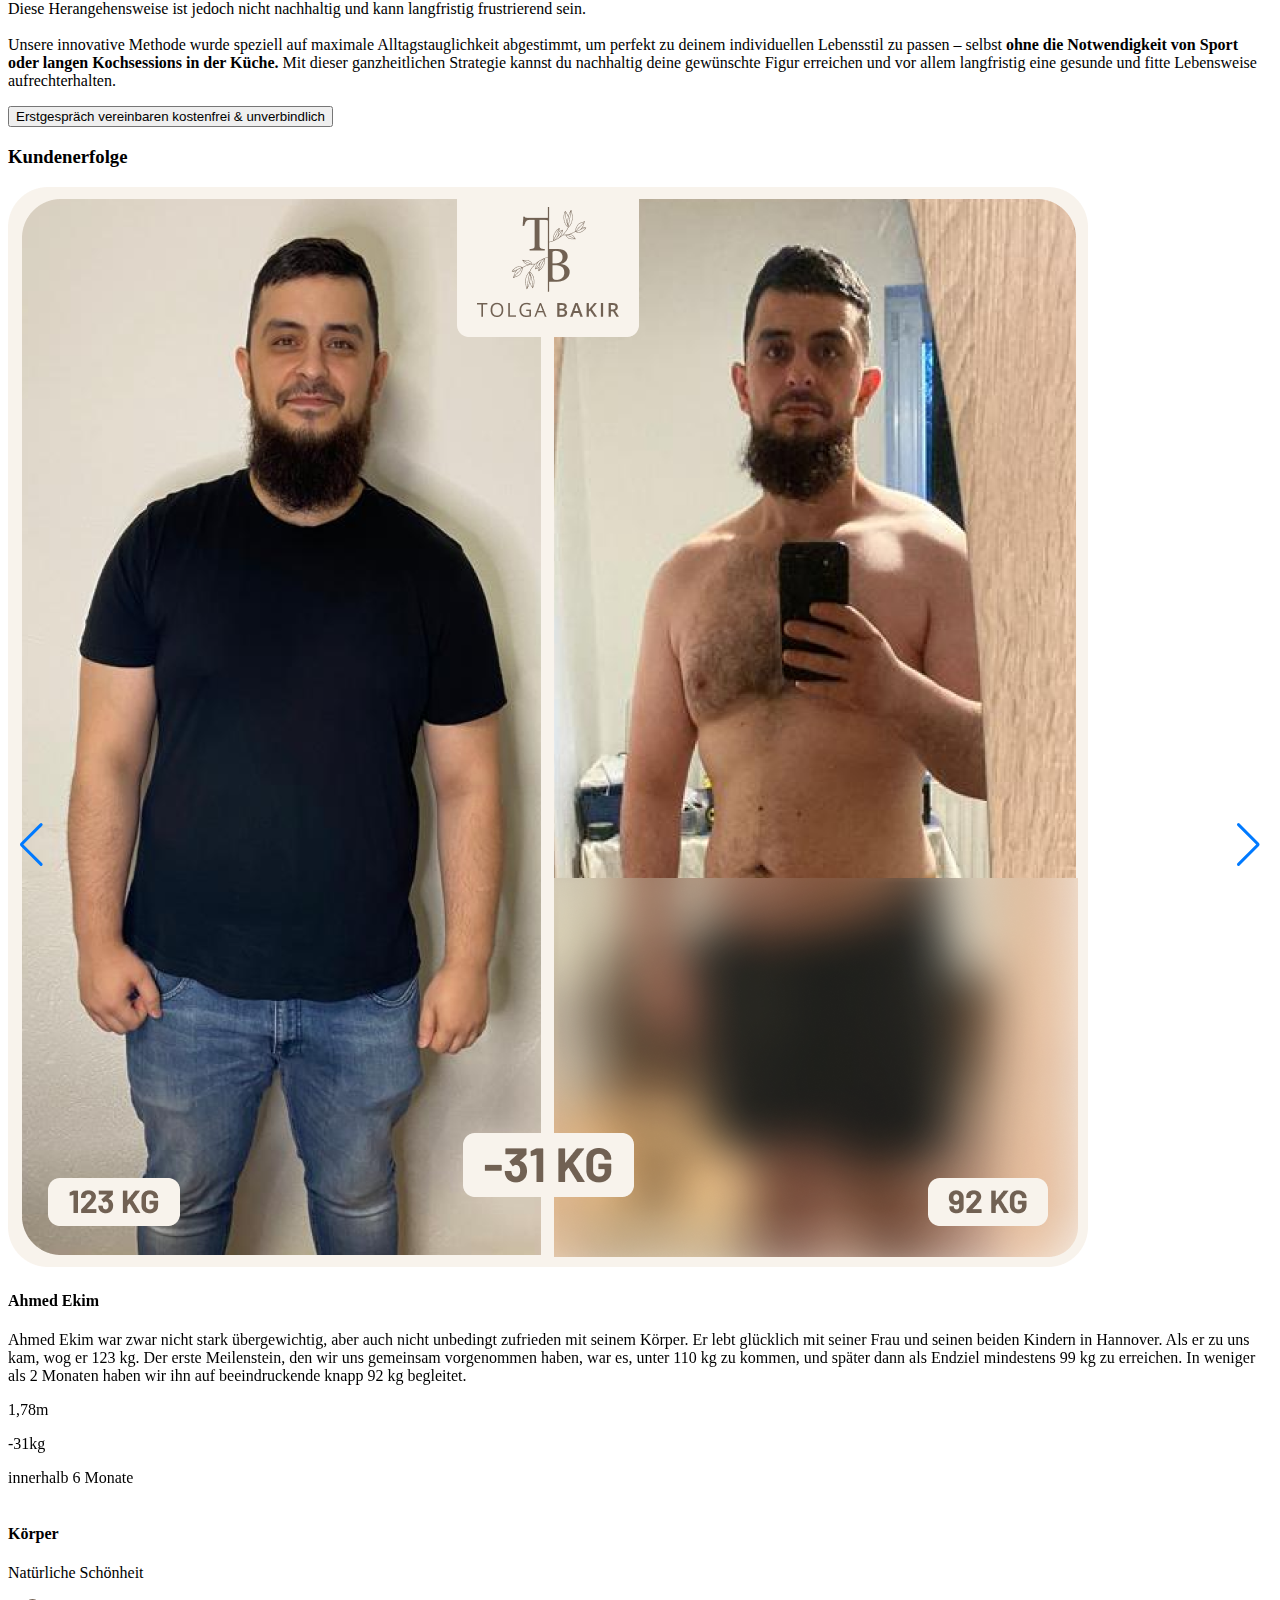
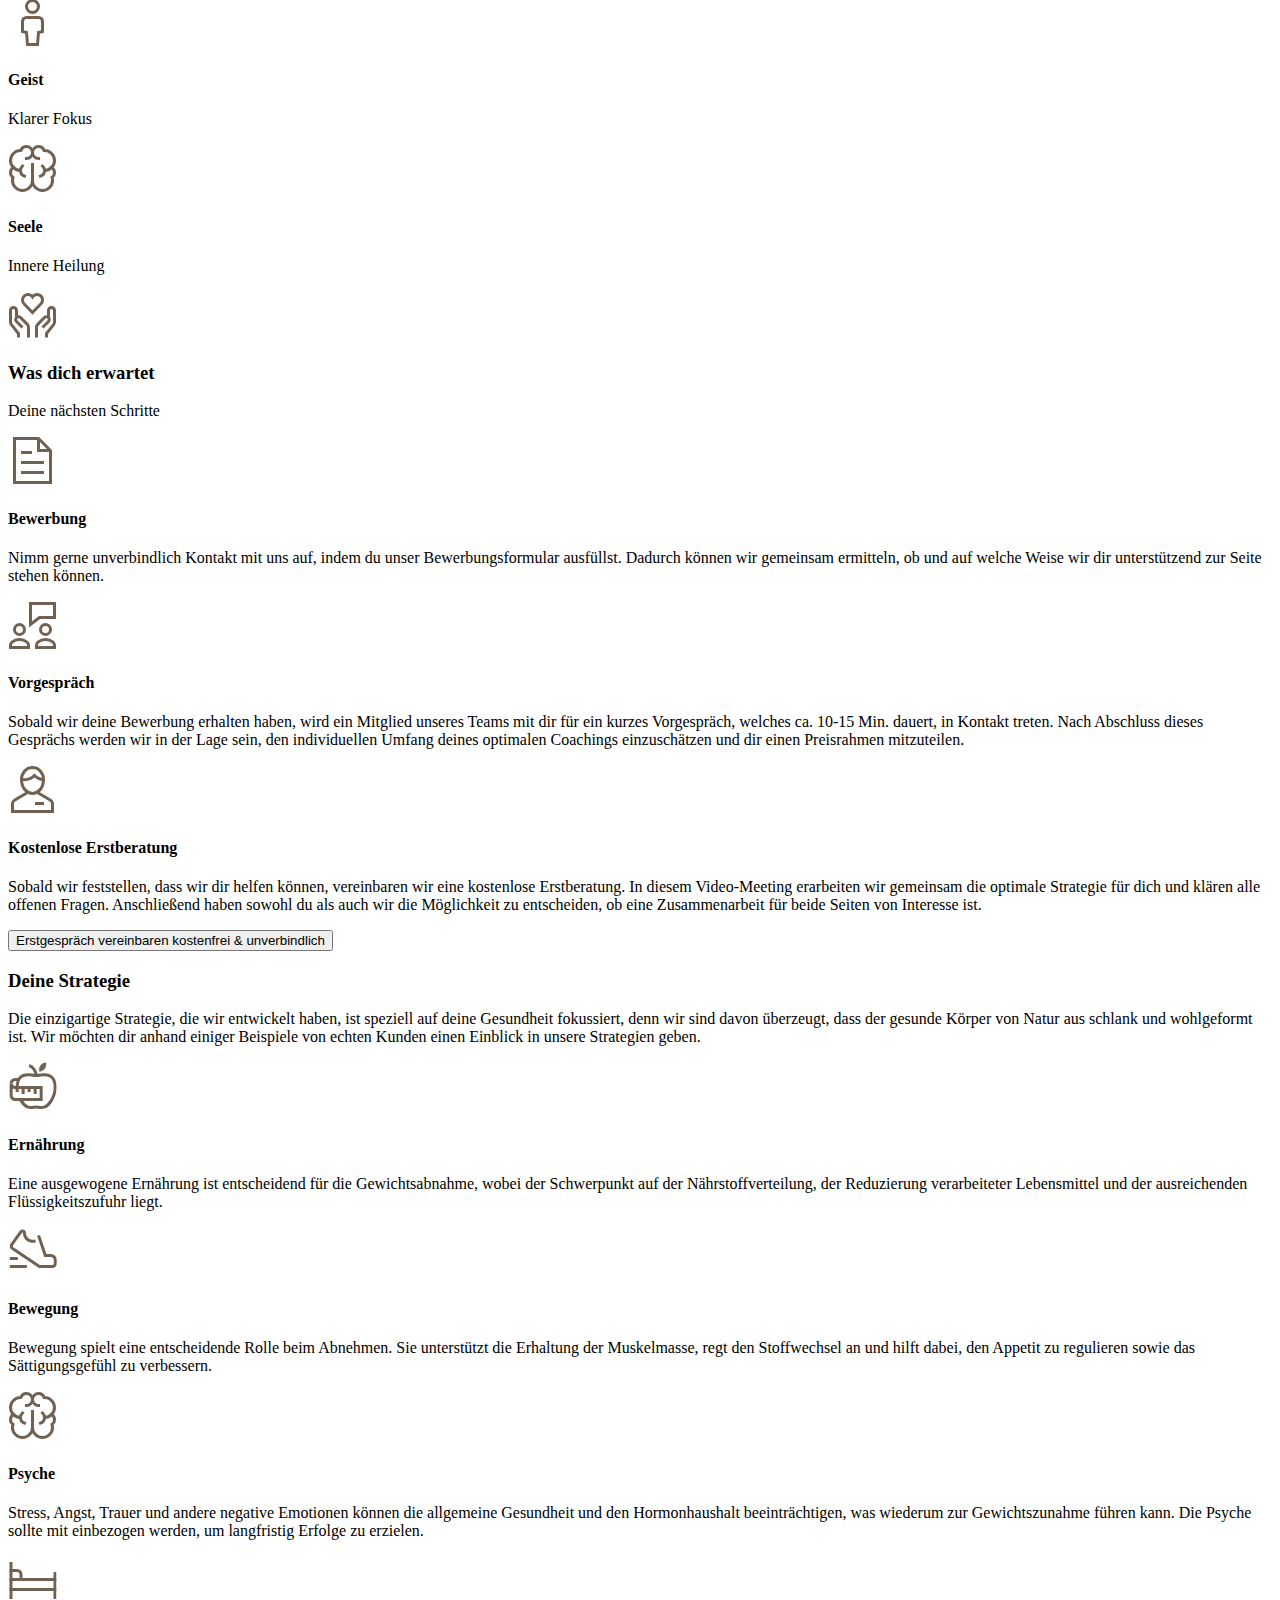
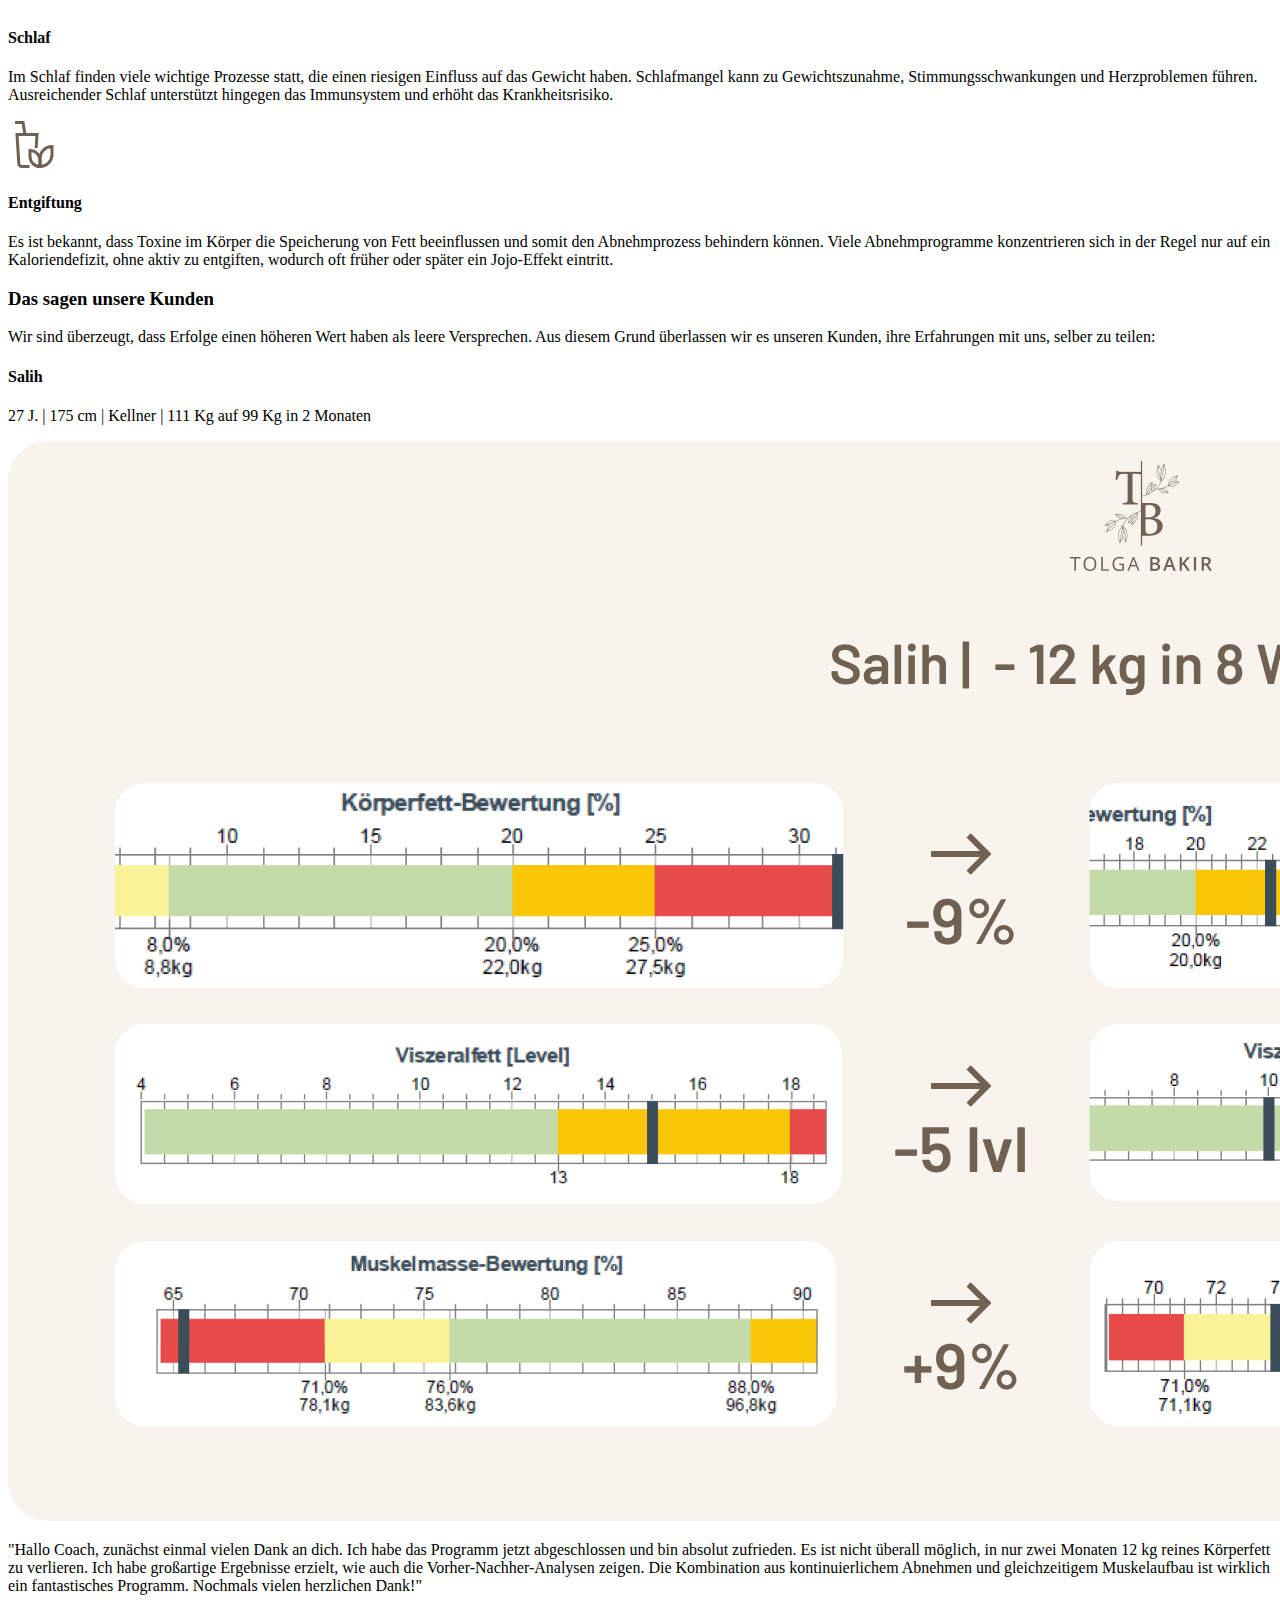
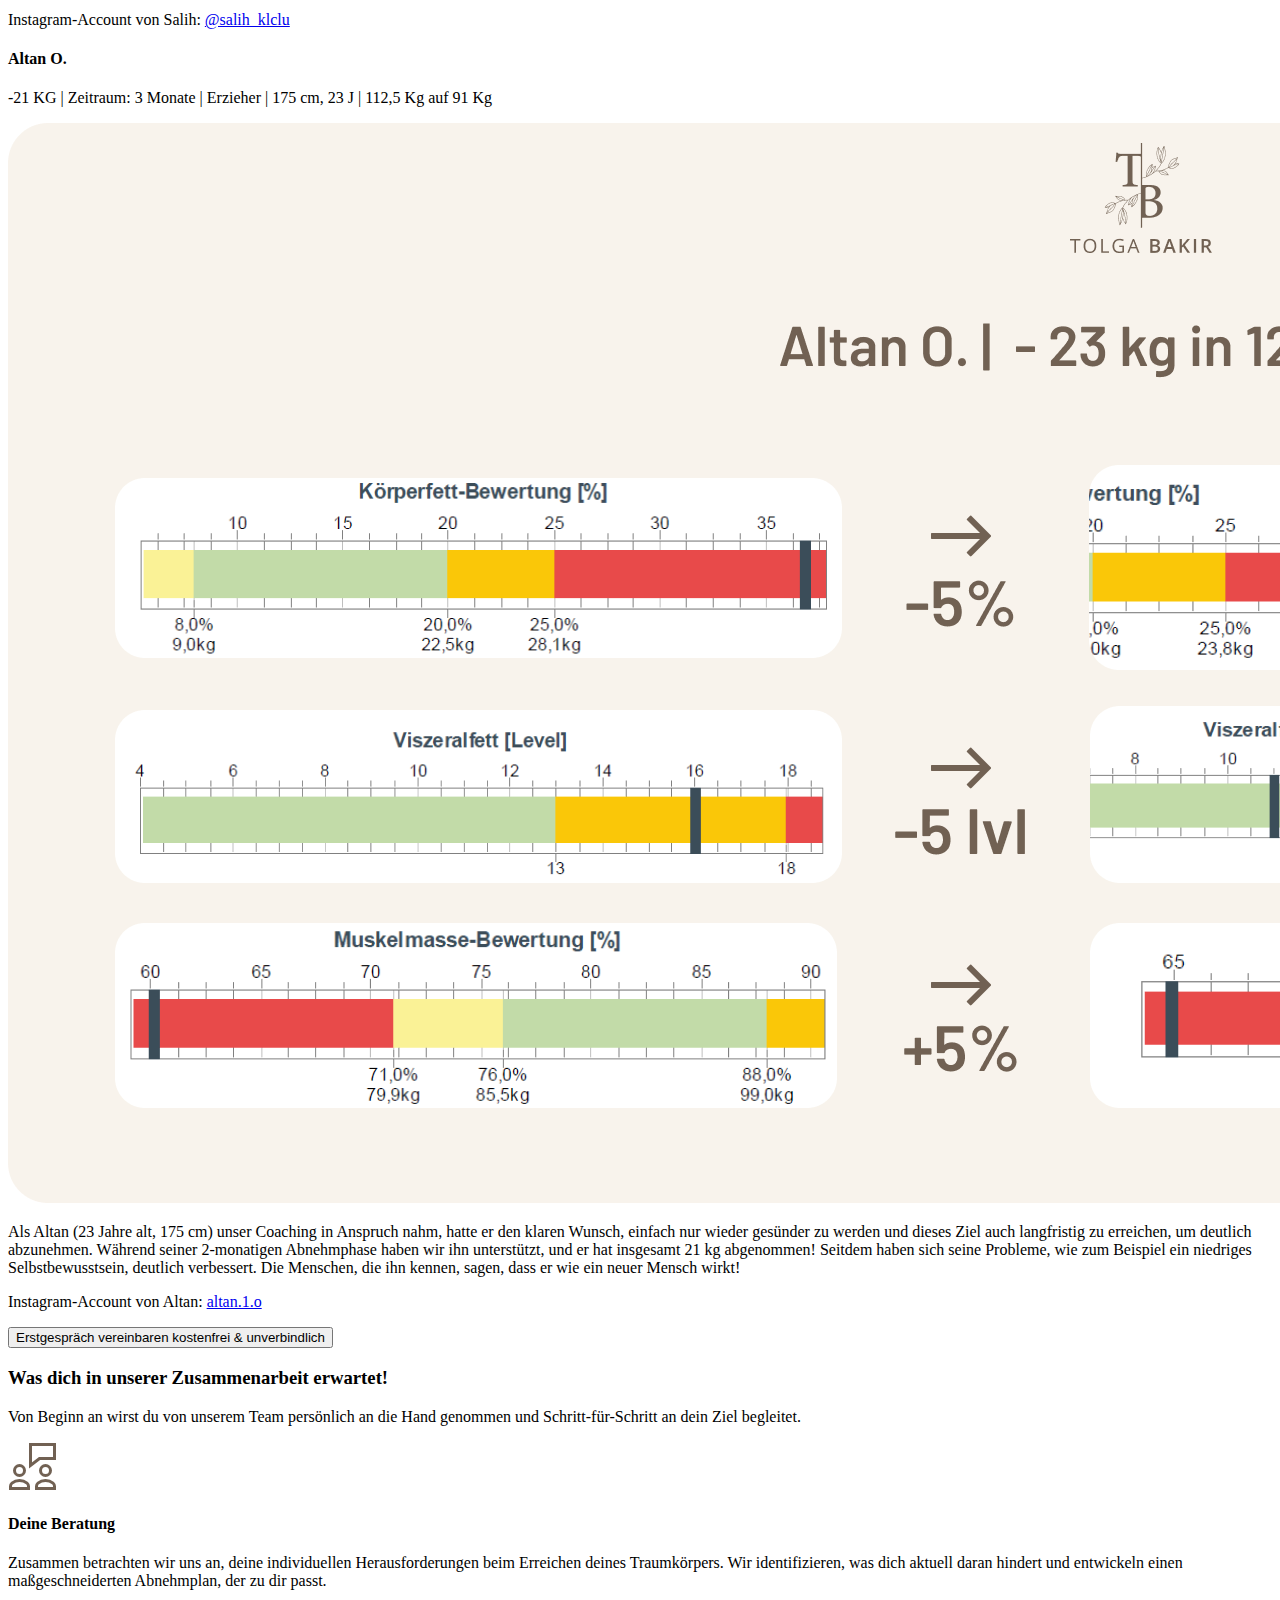
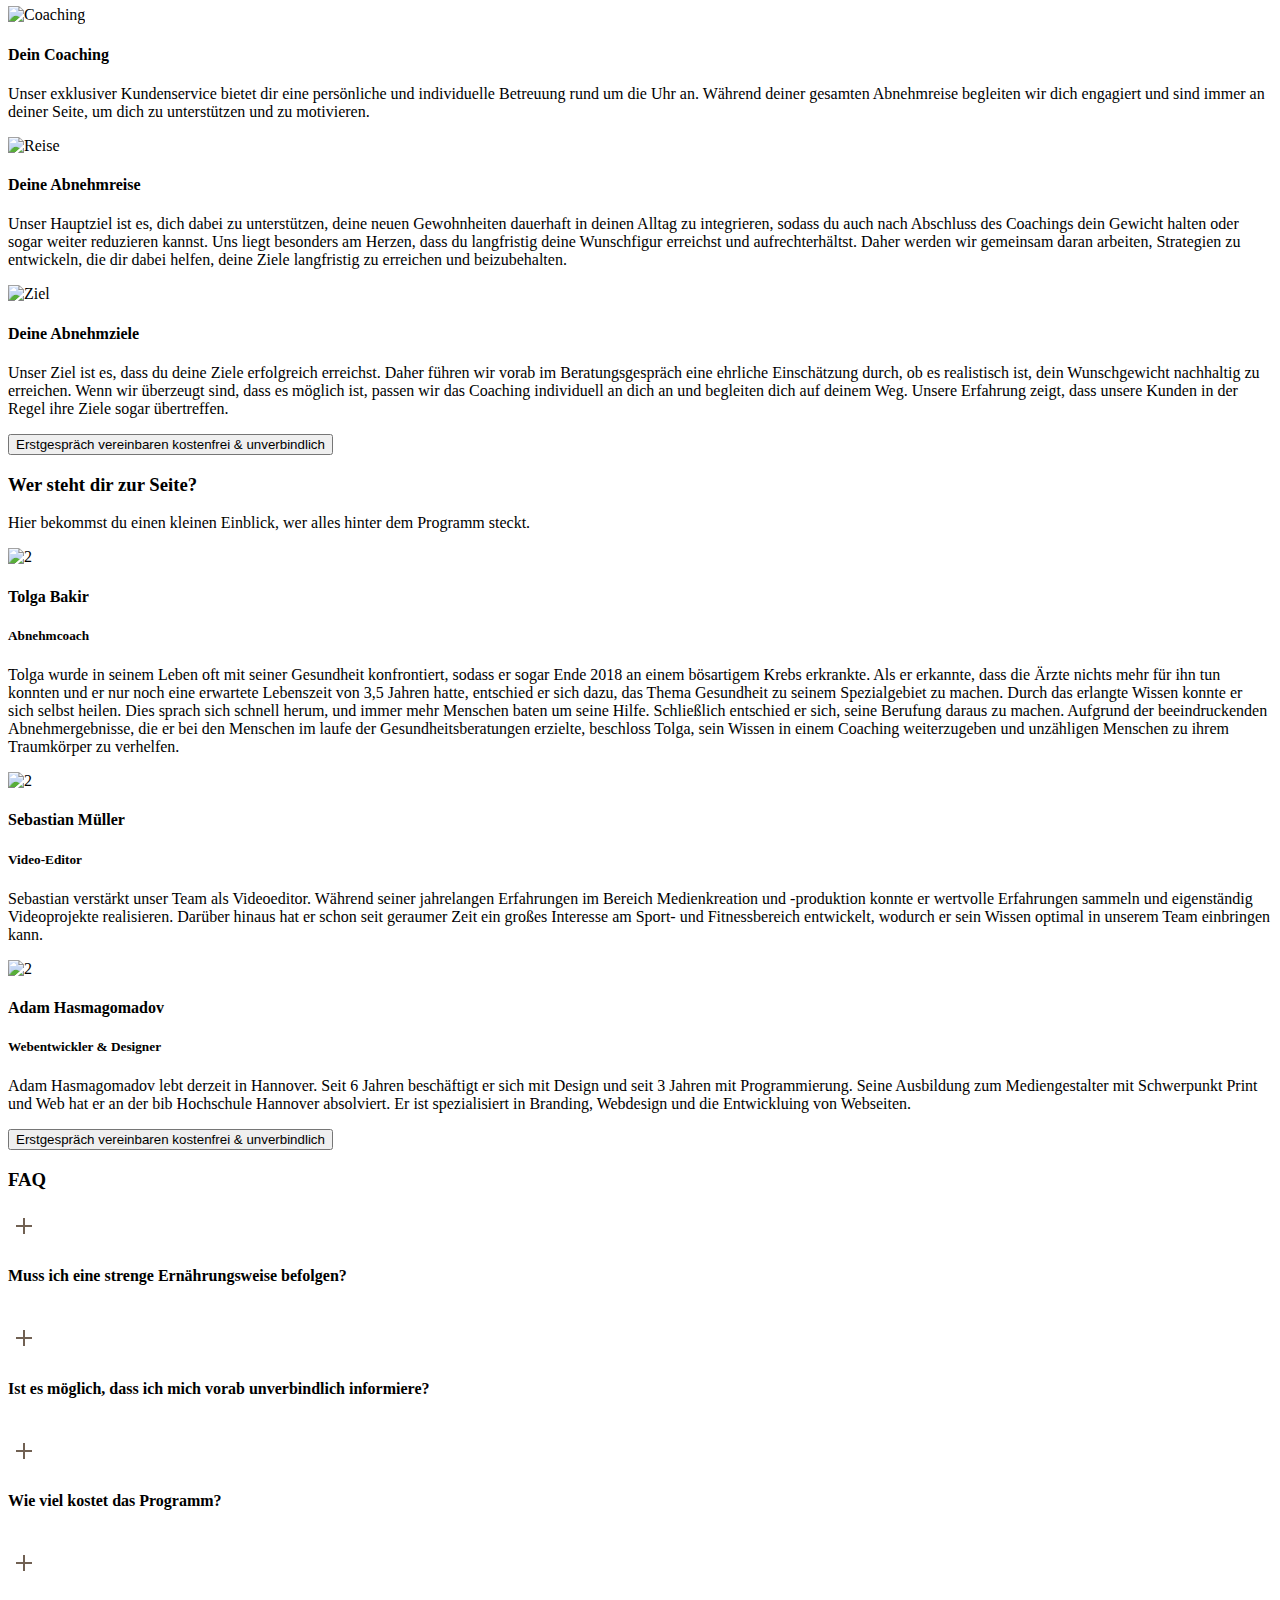
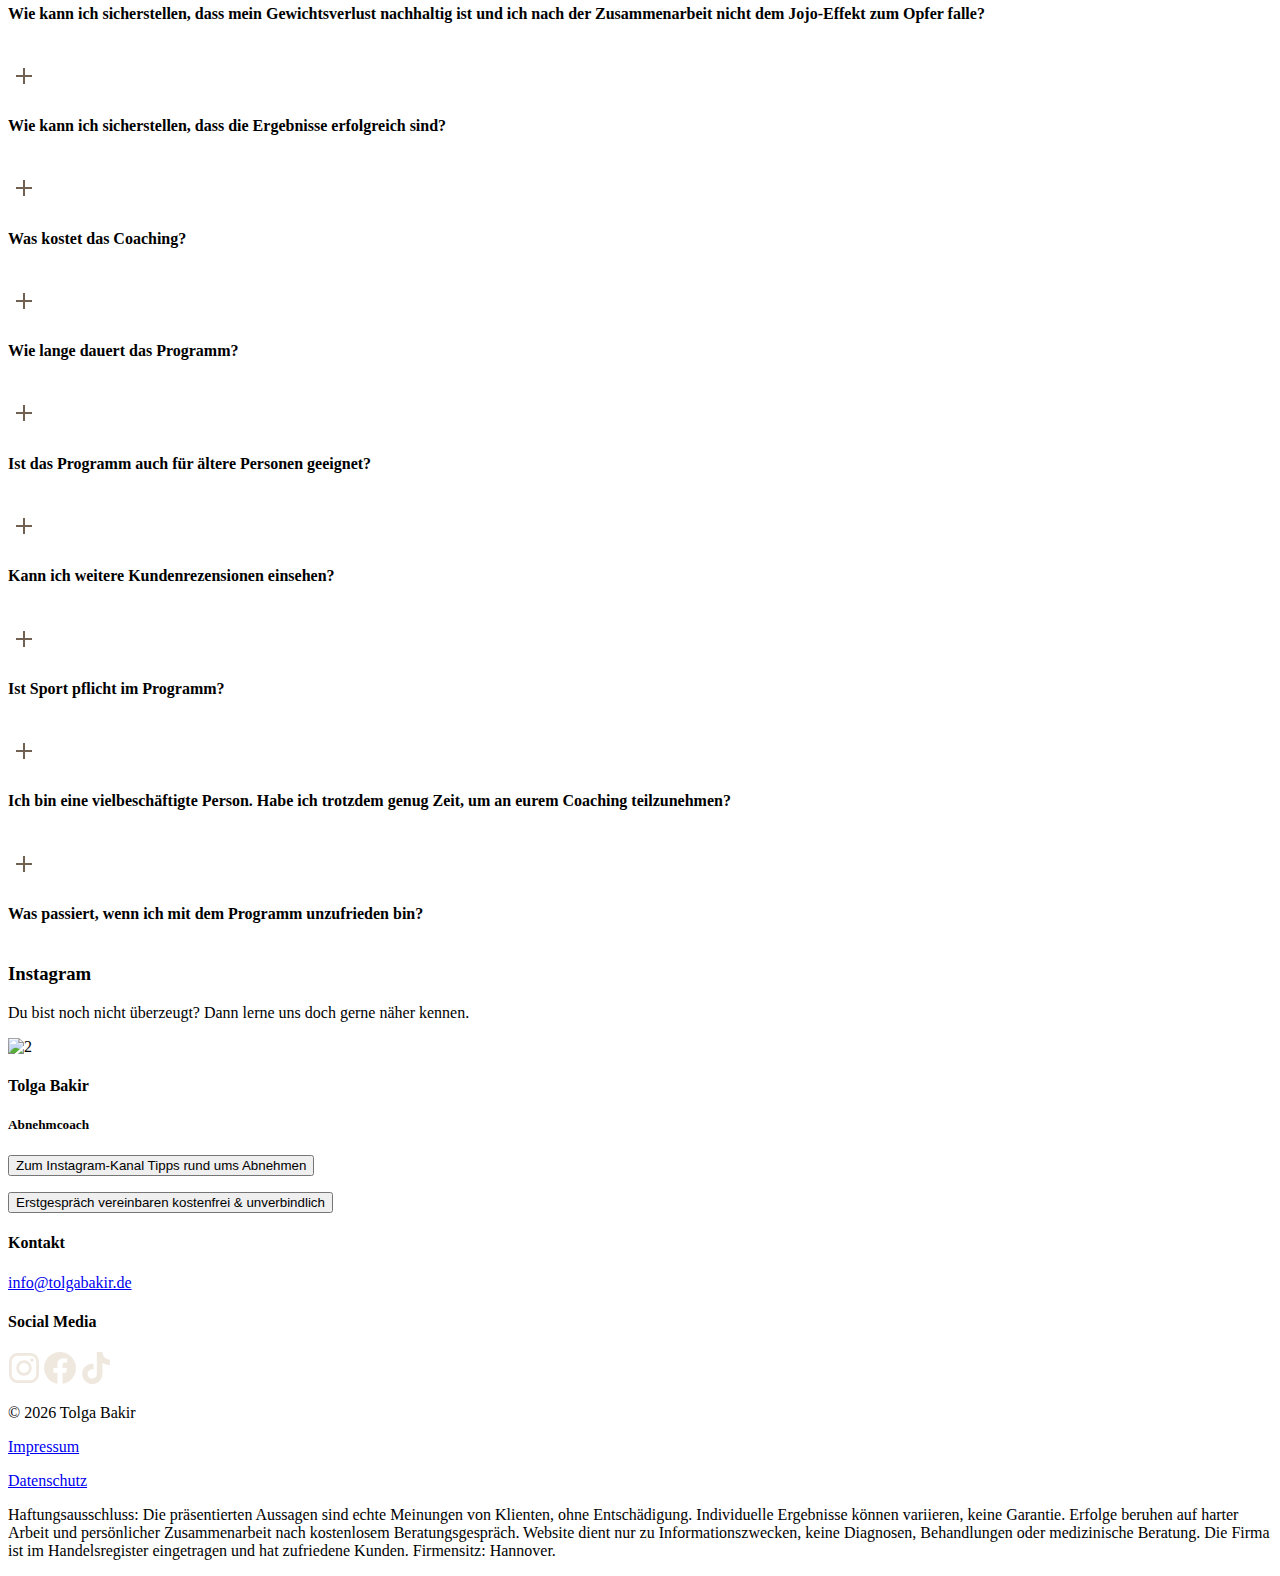
==== commit 91b948e9: "delete kevin" ====
--- a/index.html
+++ b/index.html
@@ -14,8 +14,8 @@
     />
     
     <title>Tolga Bakir</title>
-    <script type="module" crossorigin src="./assets/index-3b96b619.js"></script>
-    <link rel="stylesheet" href="./assets/index-8e7b7843.css">
+    <script type="module" crossorigin src="./assets/main-bc89991c.js"></script>
+    <link rel="stylesheet" href="./assets/main-8e7b7843.css">
   </head>
   <body>
     <div id="page">
@@ -330,35 +330,6 @@
                   <!-- Additional required wrapper -->
                   <div class="swiper-wrapper">
                     <!-- Slides -->
-                    <div
-                      class="swiper-slide sm:flex-row flex-col sm:px-10 p-0 flex"
-                    >
-                      <img
-                        class="rounded-2xl w-full sm:w-2/5 object-contain"
-                        src="./assets/yusuf-51e7a7b4.png"
-                        alt="Kevin Langrehr"
-                      />
-                      <div
-                        class="flex flex-col justify-center sm:mt-0 mt-5 sm:ml-6 ml-0"
-                      >
-                        <h4 class="text-2xl font-medium">Kevin Langrehr</h4>
-                        <p class="mt-3">
-                          Kevin Langrehr ist ein verheirateter Mann und Vater
-                          von drei kleinen Kindern. Vor unserer Zusammenarbeit
-                          hatte er bereits zahlreiche Diäten durchlaufen,
-                          darunter auch eine Magenoperation. In der Zeit von 2
-                          Monaten hat er gemeinsam mit uns beeindruckende 31
-                          Kilogramm an Gewicht verloren.
-                        </p>
-                        <div
-                          class="flex gap-4 mt-6 flex-wrap text-lg font-bold"
-                        >
-                          <p>1,85m</p>
-                          <p>-31kg</p>
-                          <p>innerhalb 2 Monate</p>
-                        </div>
-                      </div>
-                    </div>
 
                     <div
                       class="swiper-slide sm:flex-row flex-col sm:px-10 p-0 flex"
@@ -775,55 +746,75 @@
             >
               <div class="flex flex-col items-center">
                 <div class="p-5 rounded-full bg-[#efe8df]">
-                  <img class="w-full" src="./assets/1-a1d0f860.svg" alt="1" />
+                  <img
+                    class="w-full"
+                    src="./assets/2-1e41ce20.svg"
+                    alt="Beratung"
+                  />
                 </div>
                 <h4 class="text-2xl font-medium mt-6">Deine Beratung</h4>
                 <p class="text-center max-w-xs mt-6">
-                  Gemeinsam sehen wir uns an, welche Herausforderungen Du hast,
-                  was dich aktuell daran hindert, dein Wunschgewicht zu
-                  erreichen und erstellen zusammen mit dir einen individuellen
-                  Abnehmplan.
+                  Zusammen betrachten wir uns an, deine individuellen
+                  Herausforderungen beim Erreichen deines Traumkörpers. Wir
+                  identifizieren, was dich aktuell daran hindert und entwickeln
+                  einen maßgeschneiderten Abnehmplan, der zu dir passt.
                 </p>
               </div>
               <div class="flex flex-col items-center">
                 <div class="p-5 rounded-full bg-[#efe8df]">
-                  <img class="w-full" src="./assets/1-a1d0f860.svg" alt="1" />
+                  <img
+                    class="w-full"
+                    src="./assets/presentation-32db5b50.svg"
+                    alt="Coaching"
+                  />
                 </div>
                 <h4 class="text-2xl font-medium mt-6">Dein Coaching</h4>
                 <p class="text-center max-w-xs mt-6">
-                  Als unser Kunde wirst du von Jan und seinen Coaches rund um
-                  die Uhr individuell betreut. Während deiner Abnehmreise stehen
-                  wir dir immer zur Seite.
+                  Unser exklusiver Kundenservice bietet dir eine persönliche und
+                  individuelle Betreuung rund um die Uhr an. Während deiner
+                  gesamten Abnehmreise begleiten wir dich engagiert und sind
+                  immer an deiner Seite, um dich zu unterstützen und zu
+                  motivieren.
                 </p>
               </div>
               <div class="flex flex-col items-center">
                 <div class="p-5 rounded-full bg-[#efe8df]">
-                  <img class="w-full" src="./assets/1-a1d0f860.svg" alt="1" />
+                  <img
+                    class="w-full"
+                    src="./assets/road-2-1b4ca969.svg"
+                    alt="Reise"
+                  />
                 </div>
                 <h4 class="text-2xl font-medium mt-6">Deine Abnehmreise</h4>
                 <p class="text-center max-w-xs mt-6">
-                  Wir werden dir dabei helfen, dass du deine neuen Gewohnheiten
-                  in deinen Alltag implementierst, um auch nach dem Coaching
-                  dein Gewicht halten oder sogar noch weiter reduzieren zu
-                  können. Denn für uns ist es das Wichtigste, dass du deine
-                  Wunschfigur im Nachhinein auch halten kannst!
+                  Unser Hauptziel ist es, dich dabei zu unterstützen, deine
+                  neuen Gewohnheiten dauerhaft in deinen Alltag zu integrieren,
+                  sodass du auch nach Abschluss des Coachings dein Gewicht
+                  halten oder sogar weiter reduzieren kannst. Uns liegt
+                  besonders am Herzen, dass du langfristig deine Wunschfigur
+                  erreichst und aufrechterhältst. Daher werden wir gemeinsam
+                  daran arbeiten, Strategien zu entwickeln, die dir dabei
+                  helfen, deine Ziele langfristig zu erreichen und
+                  beizubehalten.
                 </p>
               </div>
               <div class="flex flex-col items-center">
                 <div class="p-5 rounded-full bg-[#efe8df]">
-                  <img class="w-full" src="./assets/1-a1d0f860.svg" alt="1" />
+                  <img
+                    class="w-full"
+                    src="./assets/chequered-flag-c5b1cd68.svg"
+                    alt="Ziel"
+                  />
                 </div>
                 <h4 class="text-2xl font-medium mt-6">Deine Abnehmziele</h4>
                 <p class="text-center max-w-xs mt-6">
-                  Uns liegt es am Herzen, dass du deine Ziele auch wirklich
-                  erreichen kannst. Aus diesem Grund sagen wir dir im
-                  Beratungsgespräch vorab, ob es überhaupt möglich ist, dein
-                  Wunschgewicht nachhaltig zu erreichen. Manchmal liegen die
-                  Erwartungen ja doch höher, als überhaupt möglich. Wenn wir uns
-                  jedoch sicher sind, dass du dein Ziel erreichen kannst, werden
-                  wir das Coaching ganz individuell so an dich anpassen und dich
-                  auf deinem Weg dorthin begleiten. In der Regel übertreffen
-                  unsere Kunden ihre Ziele sogar.
+                  Unser Ziel ist es, dass du deine Ziele erfolgreich erreichst.
+                  Daher führen wir vorab im Beratungsgespräch eine ehrliche
+                  Einschätzung durch, ob es realistisch ist, dein Wunschgewicht
+                  nachhaltig zu erreichen. Wenn wir überzeugt sind, dass es
+                  möglich ist, passen wir das Coaching individuell an dich an
+                  und begleiten dich auf deinem Weg. Unsere Erfahrung zeigt,
+                  dass unsere Kunden in der Regel ihre Ziele sogar übertreffen.
                 </p>
               </div>
             </div>
@@ -868,7 +859,7 @@
                   <h5 class="text-xl sm:text-left text-center">Abnehmcoach</h5>
                   <p class="text-left mt-6">
                     Tolga wurde in seinem Leben oft mit seiner Gesundheit
-                    konfrontiert, sodass er sogar Ende 2018 an bösartigem einem
+                    konfrontiert, sodass er sogar Ende 2018 an einem bösartigem
                     Krebs erkrankte. Als er erkannte, dass die Ärzte nichts mehr
                     für ihn tun konnten und er nur noch eine erwartete
                     Lebenszeit von 3,5 Jahren hatte, entschied er sich dazu, das
@@ -1028,7 +1019,7 @@
                 question:
                   "Was passiert, wenn ich mit dem Programm unzufrieden bin?",
                 answer:
-                  "Lorem ipsum dolor sit amet consectetur adipisicing elit. Quisquam, voluptatum.Falls du aus irgendeinem Grund nicht zufrieden sein solltest, werden wir gemeinsam an den richtigen Schritten arbeiten, um dein Ziel zu erreichen. Außerdem bieten wir eine Zufriedenheitsgarantie. Wenn sich im Programm, trotz deiner Mitarbeit, keine eindeutigen Erfolge zeigen, bist du nicht gebunden. Deine Zufriedenheit und das Erreichen deines Ziels stehen bei uns an erster Stelle.",
+                  "Falls du aus irgendeinem Grund nicht zufrieden sein solltest, werden wir gemeinsam an den richtigen Schritten arbeiten, um dein Ziel zu erreichen. Außerdem bieten wir eine Zufriedenheitsgarantie. Wenn sich im Programm, trotz deiner Mitarbeit, keine eindeutigen Erfolge zeigen, bist du nicht gebunden. Deine Zufriedenheit und das Erreichen deines Ziels stehen bei uns an erster Stelle.",
               },
             ];
             faqContent.forEach((content) => {
@@ -1225,7 +1216,7 @@
       </footer>
     </div>
 
-    <script src="./cookieconsent.js"></script>
+    <script src="https://cdn.jsdelivr.net/gh/orestbida/cookieconsent@v2.9.1/dist/cookieconsent.js"></script>
 
     <script src="https://cdn.jsdelivr.net/npm/swiper@9/swiper-bundle.min.js"></script>
 
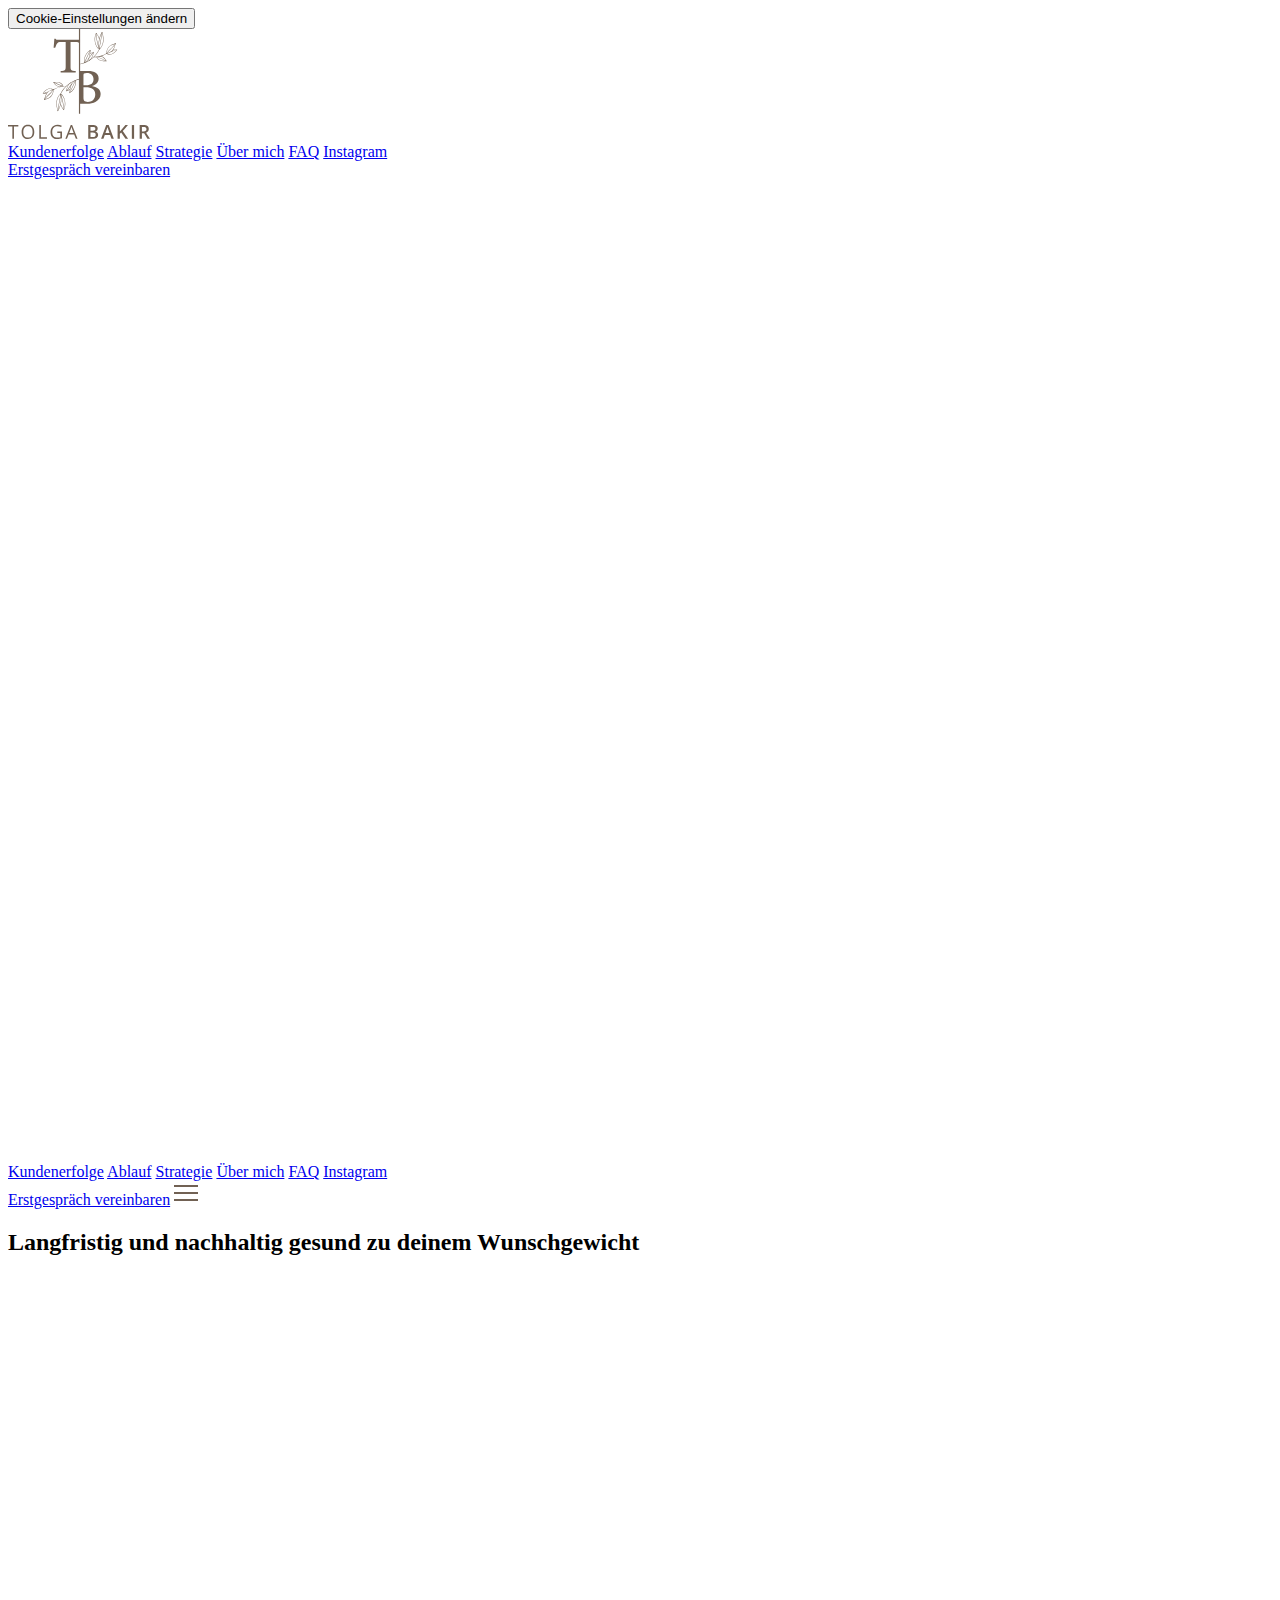
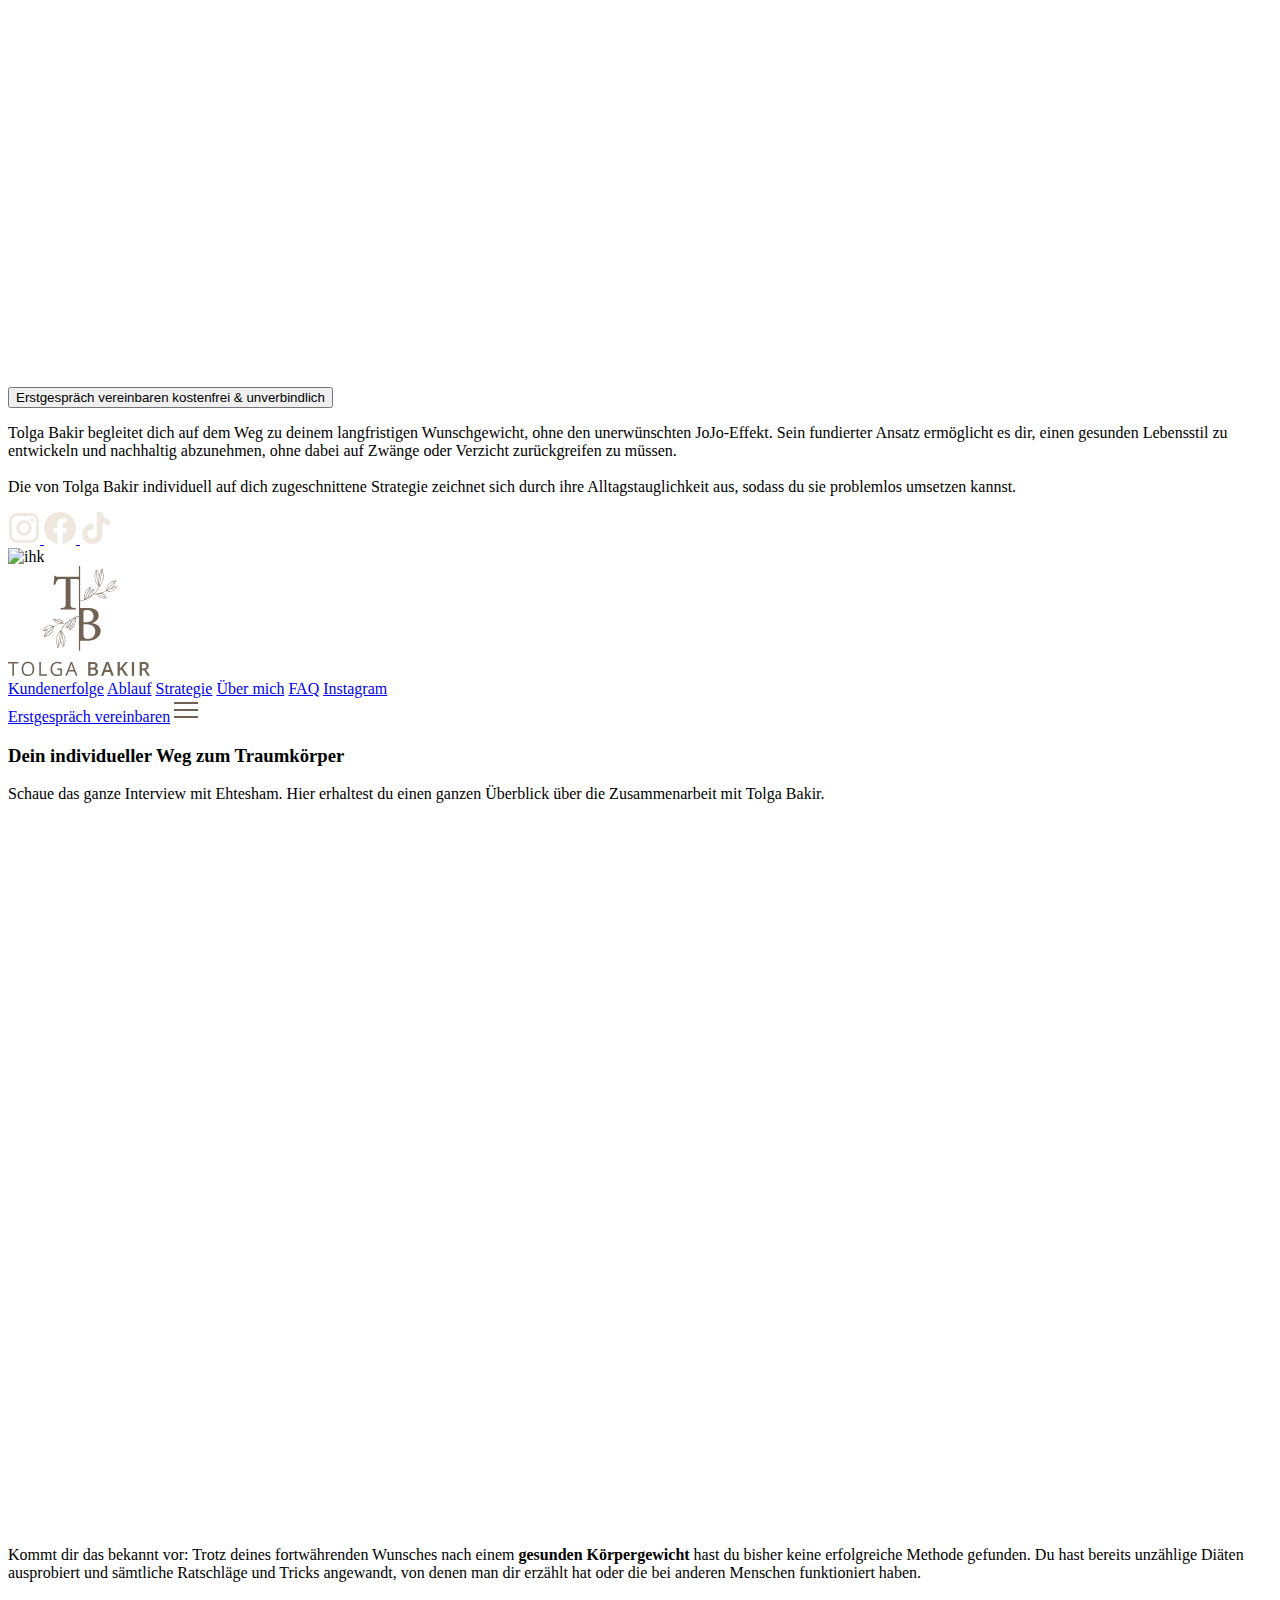
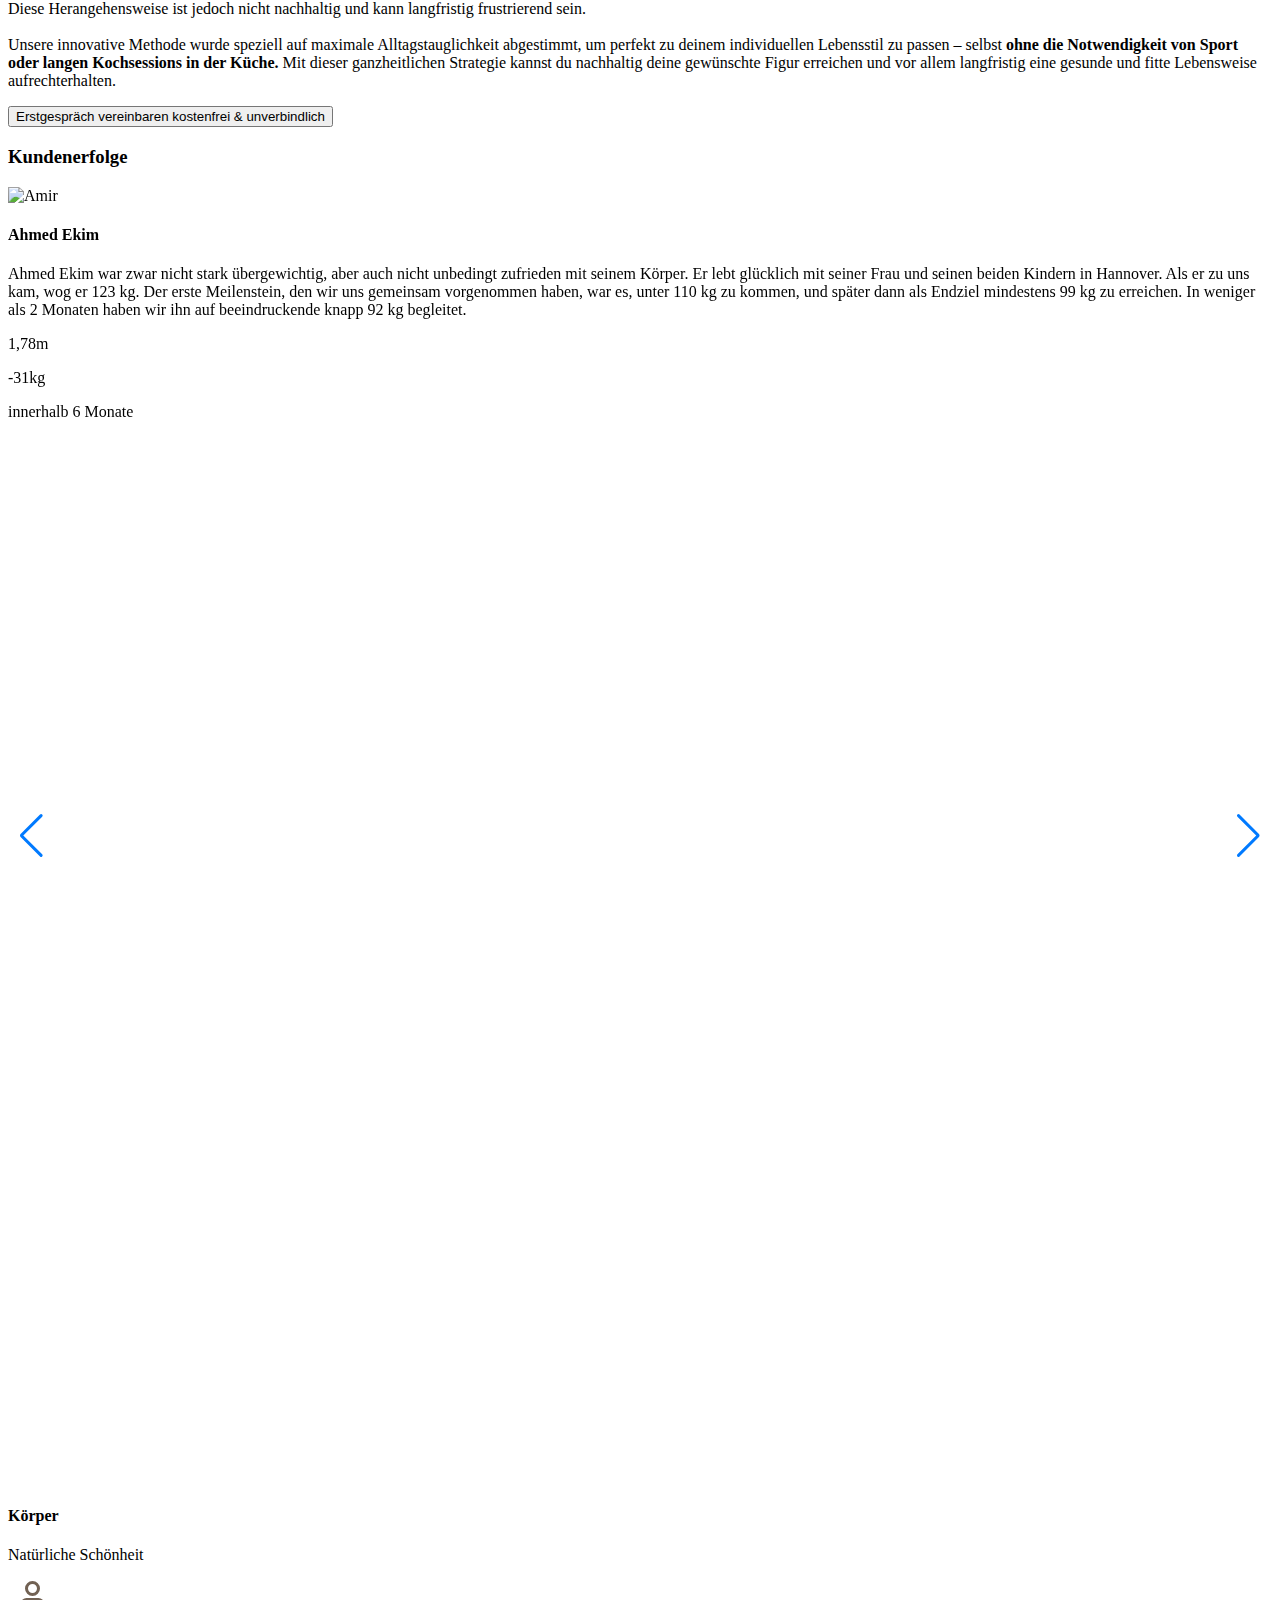
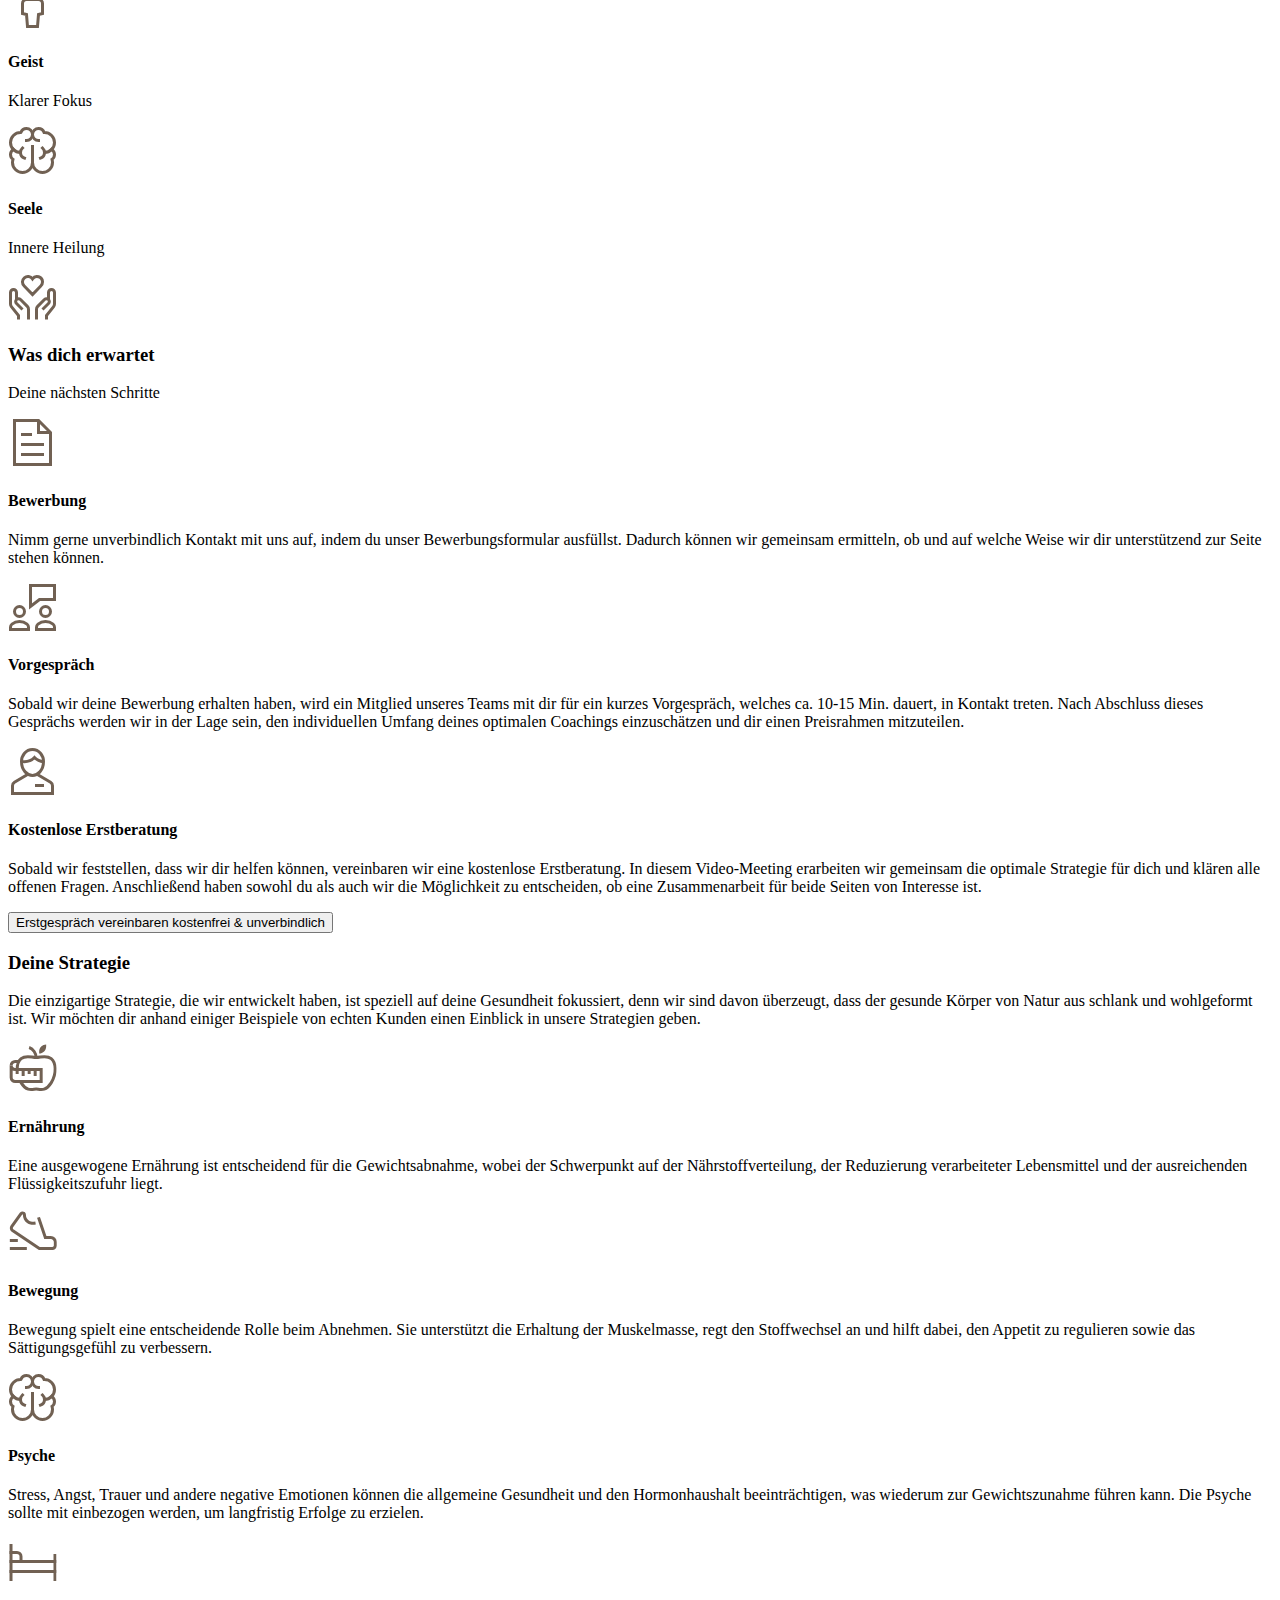
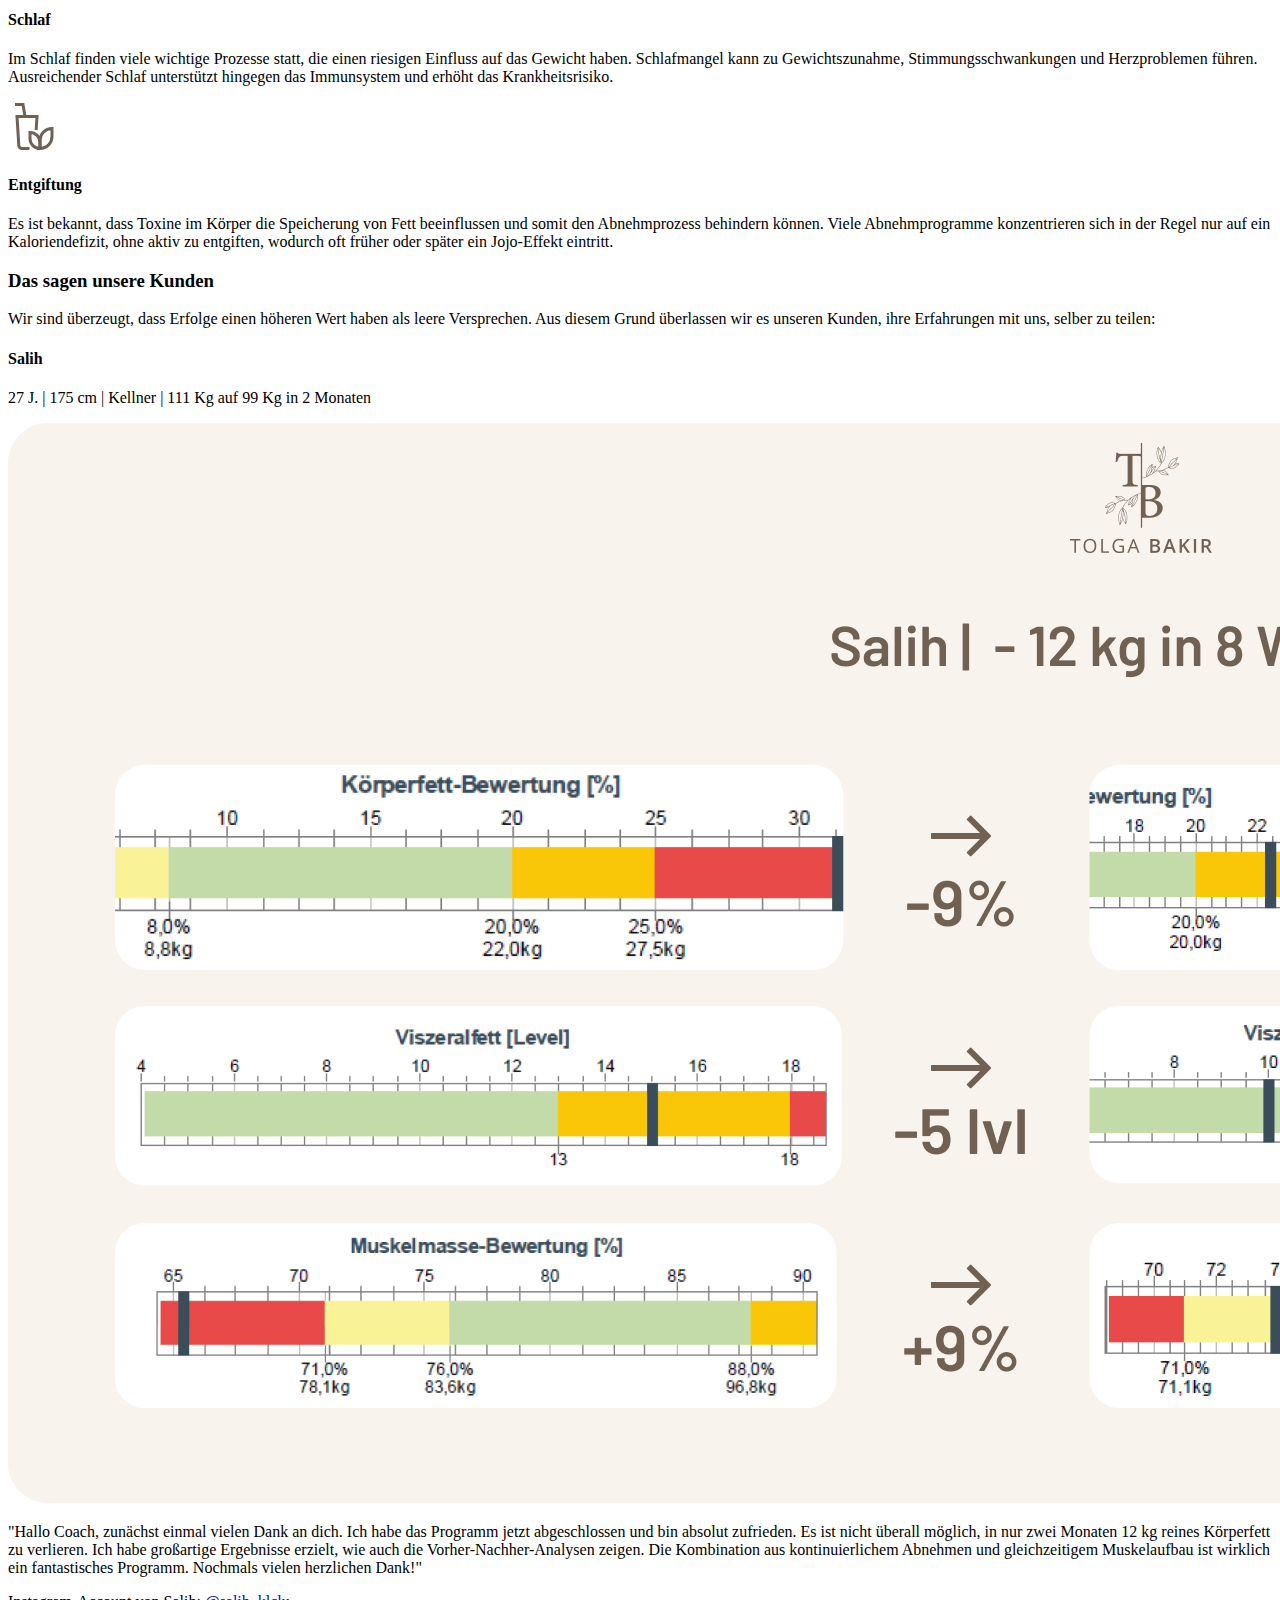
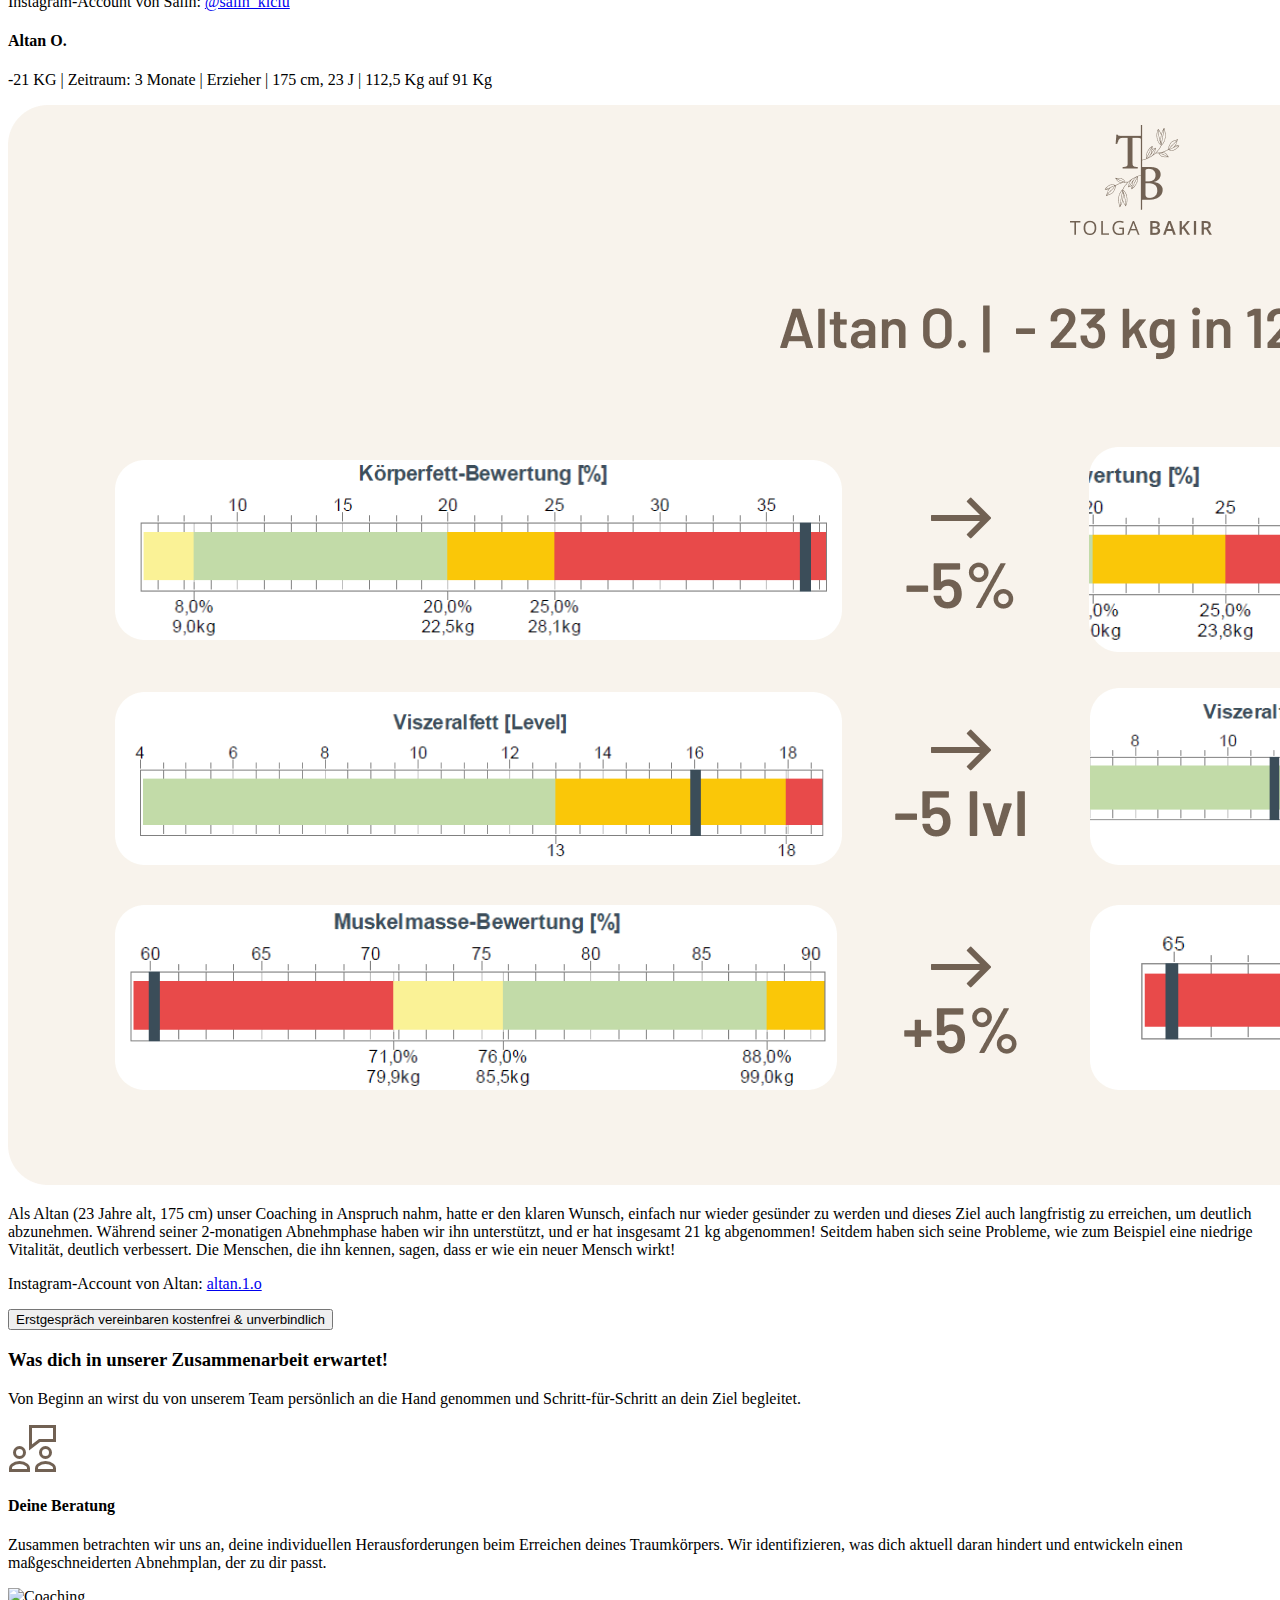
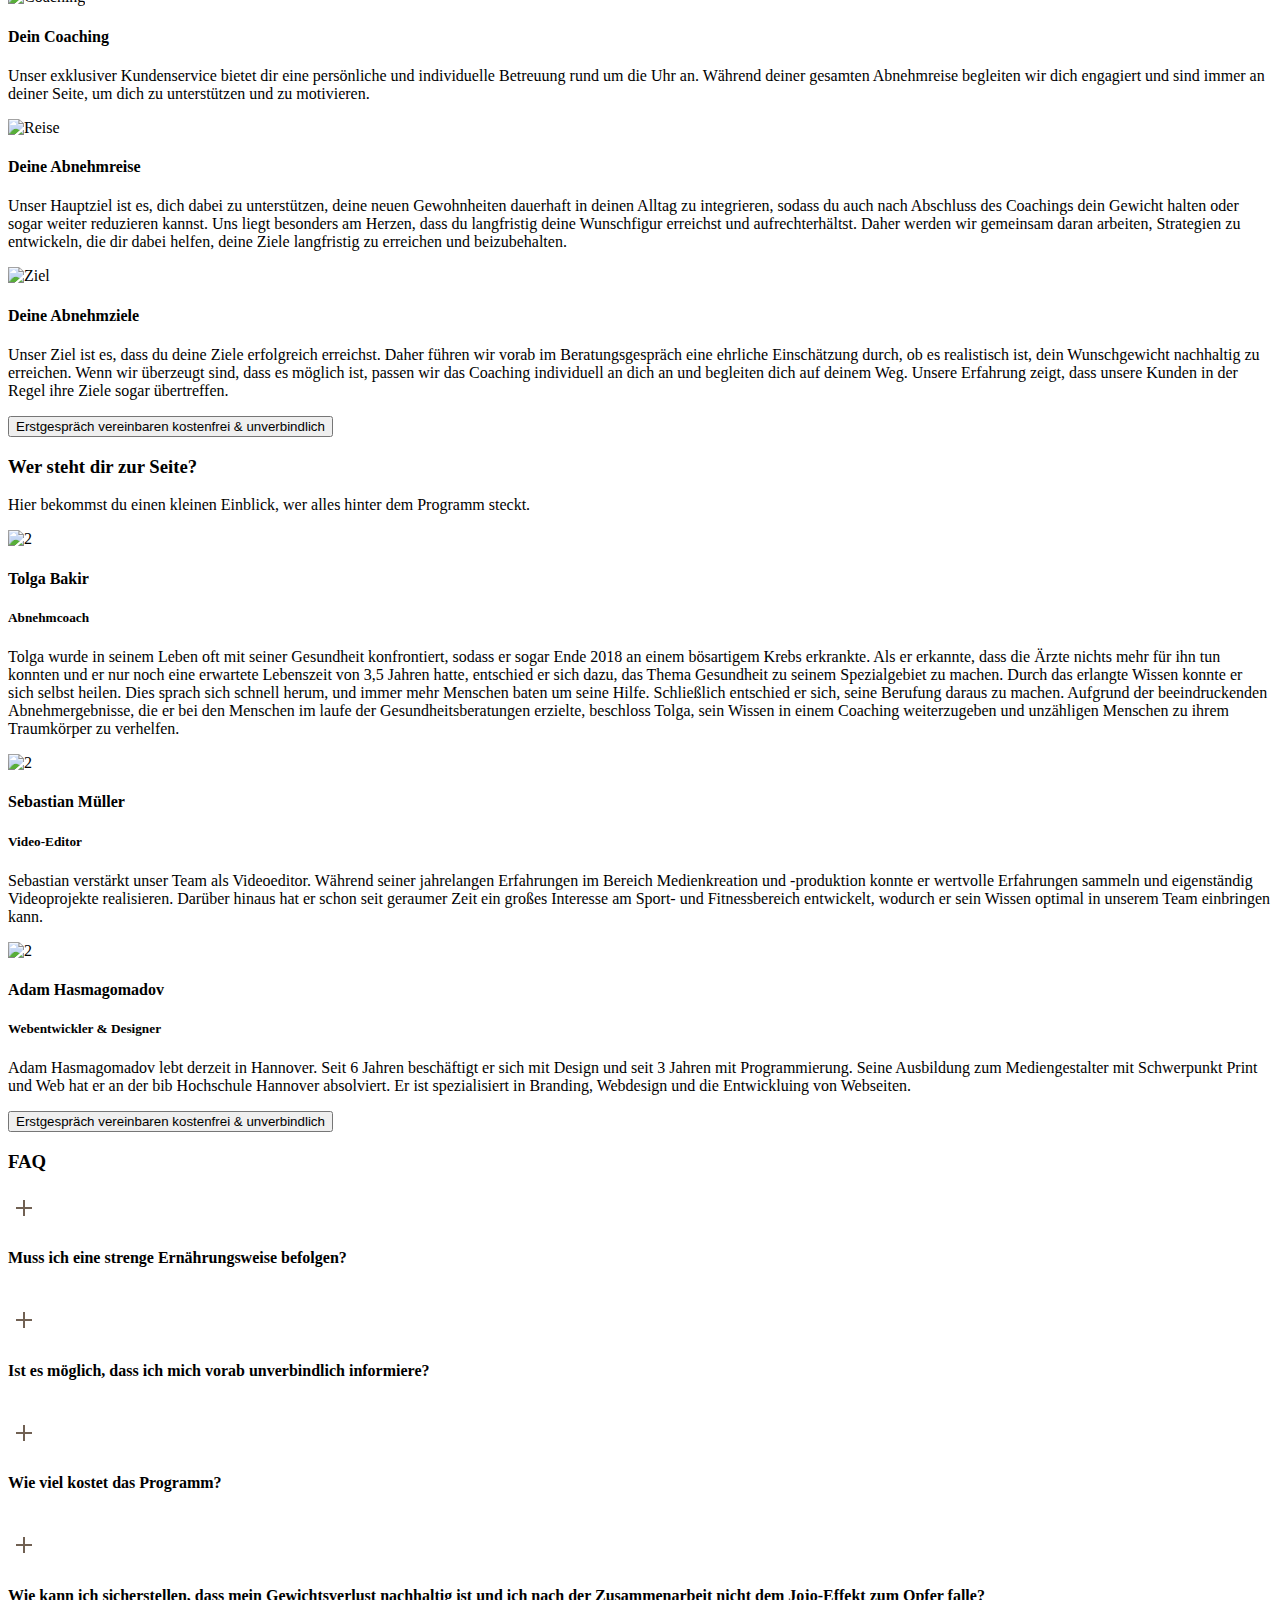
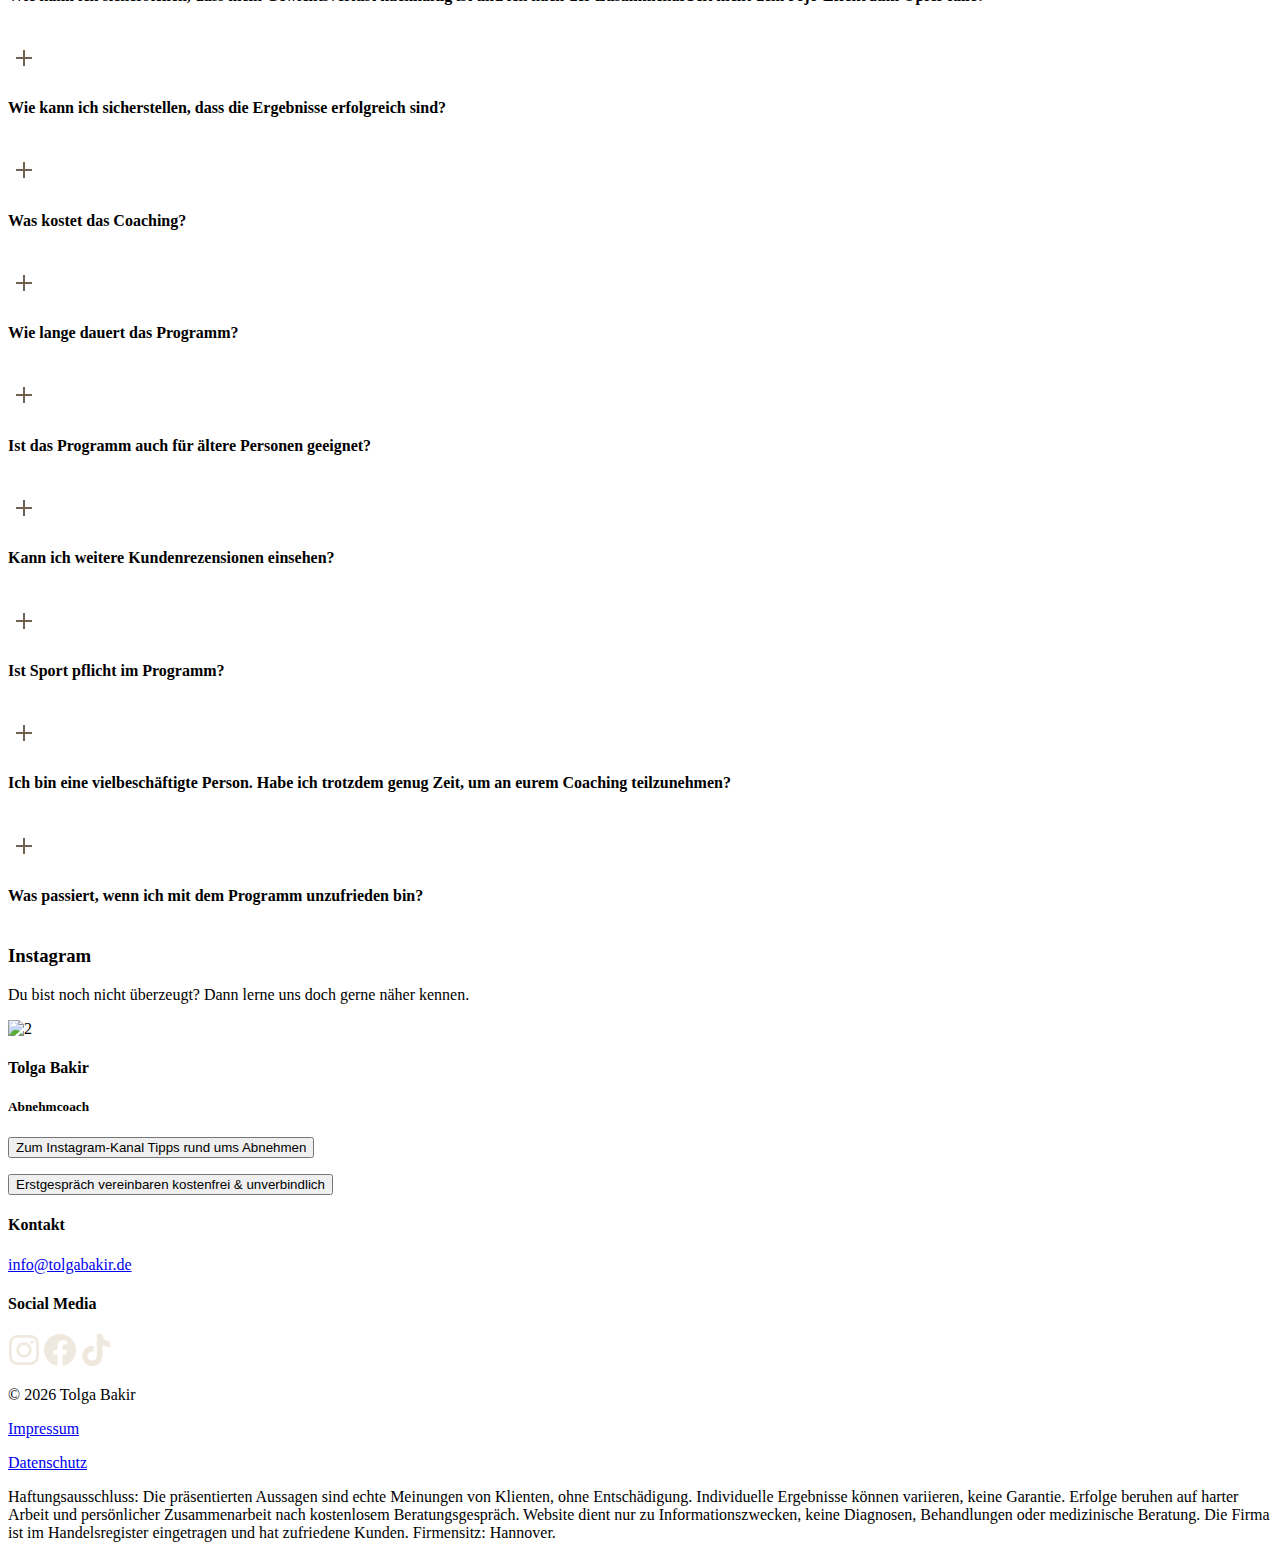
==== commit b4714e5f: "button link change" ====
--- a/index.html
+++ b/index.html
@@ -56,7 +56,7 @@
           </div>
           <div class="hidden md:flex items-center space-x-1">
             <a
-              href="https://formitty.com/2PvsHQc5"
+              href="https://formitty.com/Leben2"
               class="py-3 px-7 bg-[#97775d] text-[#f8f3ec] hover:bg-[#be926e] rounded-lg transition duration-300"
               >Erstgespräch vereinbaren</a
             >
@@ -80,7 +80,7 @@
           </div>
           <div class="flex gap-2 items-center space-x-1">
             <a
-              href="https://formitty.com/2PvsHQc5"
+              href="https://formitty.com/Leben2"
               class="py-3 sm:w-auto w-36 sm:text-left text-right px-7 bg-[#97775d] text-[#f8f3ec] hover:bg-[#be926e] rounded-lg transition duration-300 leading-4"
               >Erstgespräch vereinbaren</a
             >
@@ -128,7 +128,7 @@
                   src="https://player.vimeo.com/api/player.js"
                 ></script>
                 <div class="flex justify-center mt-6">
-                  <a href="https://formitty.com/2PvsHQc5" class="w-full">
+                  <a href="https://formitty.com/Leben2" class="w-full">
                     <button
                       class="py-3 flex flex-col items-center w-full font-medium text-2xl hover:scale-105 animation px-5 bg-[#97775d] text-[#f8f3ec] hover:bg-[#be926e] rounded-lg transition duration-300"
                     >
@@ -307,7 +307,7 @@
             </div>
           </div>
           <div class="flex mt-6 justify-center">
-            <a href="https://formitty.com/2PvsHQc5" class="">
+            <a href="https://formitty.com/Leben2" class="">
               <button
                 class="py-3 flex flex-col items-center font-medium text-2xl hover:scale-105 animation w-80 bg-[#97775d] text-[#f8f3ec] hover:bg-[#be926e] rounded-lg transition duration-300"
               >
@@ -336,7 +336,7 @@
                     >
                       <img
                         class="rounded-2xl w-full sm:w-2/5 object-contain"
-                        src="./assets/Onkel-33cb20e2.png"
+                        src="./assets/Onkel-f0531e48.png"
                         alt="Amir"
                       />
                       <div
@@ -496,7 +496,7 @@
             </div>
           </div>
           <a
-            href="https://formitty.com/2PvsHQc5"
+            href="https://formitty.com/Leben2"
             class="w-full flex justify-center mt-12"
           >
             <button
@@ -693,9 +693,9 @@
                       zu erreichen, um deutlich abzunehmen. Während seiner
                       2-monatigen Abnehmphase haben wir ihn unterstützt, und er
                       hat insgesamt 21 kg abgenommen! Seitdem haben sich seine
-                      Probleme, wie zum Beispiel ein niedriges
-                      Selbstbewusstsein, deutlich verbessert. Die Menschen, die
-                      ihn kennen, sagen, dass er wie ein neuer Mensch wirkt!
+                      Probleme, wie zum Beispiel eine niedrige Vitalität,
+                      deutlich verbessert. Die Menschen, die ihn kennen, sagen,
+                      dass er wie ein neuer Mensch wirkt!
                     </p>
                     <p class="mt-3 font-semibold">
                       Instagram-Account von Altan:
@@ -709,7 +709,7 @@
             </div>
           </div>
           <a
-            href="https://formitty.com/2PvsHQc5"
+            href="https://formitty.com/Leben2"
             class="w-full flex justify-center mt-12"
           >
             <button
@@ -819,7 +819,7 @@
               </div>
             </div>
             <a
-              href="https://formitty.com/2PvsHQc5"
+              href="https://formitty.com/Leben2"
               class="w-full flex justify-center mt-12"
             >
               <button
@@ -933,7 +933,7 @@
             </div>
           </div>
           <a
-            href="https://formitty.com/2PvsHQc5"
+            href="https://formitty.com/Leben2"
             class="w-full flex justify-center mt-12"
           >
             <button
@@ -1136,7 +1136,7 @@
             class="flex w-full items-start justify-between flex-col sm:flex-row gap-12 sm:gap-24"
           >
             <a
-              href="https://formitty.com/2PvsHQc5"
+              href="https://formitty.com/Leben2"
               class="flex self-center justify-center"
             >
               <button
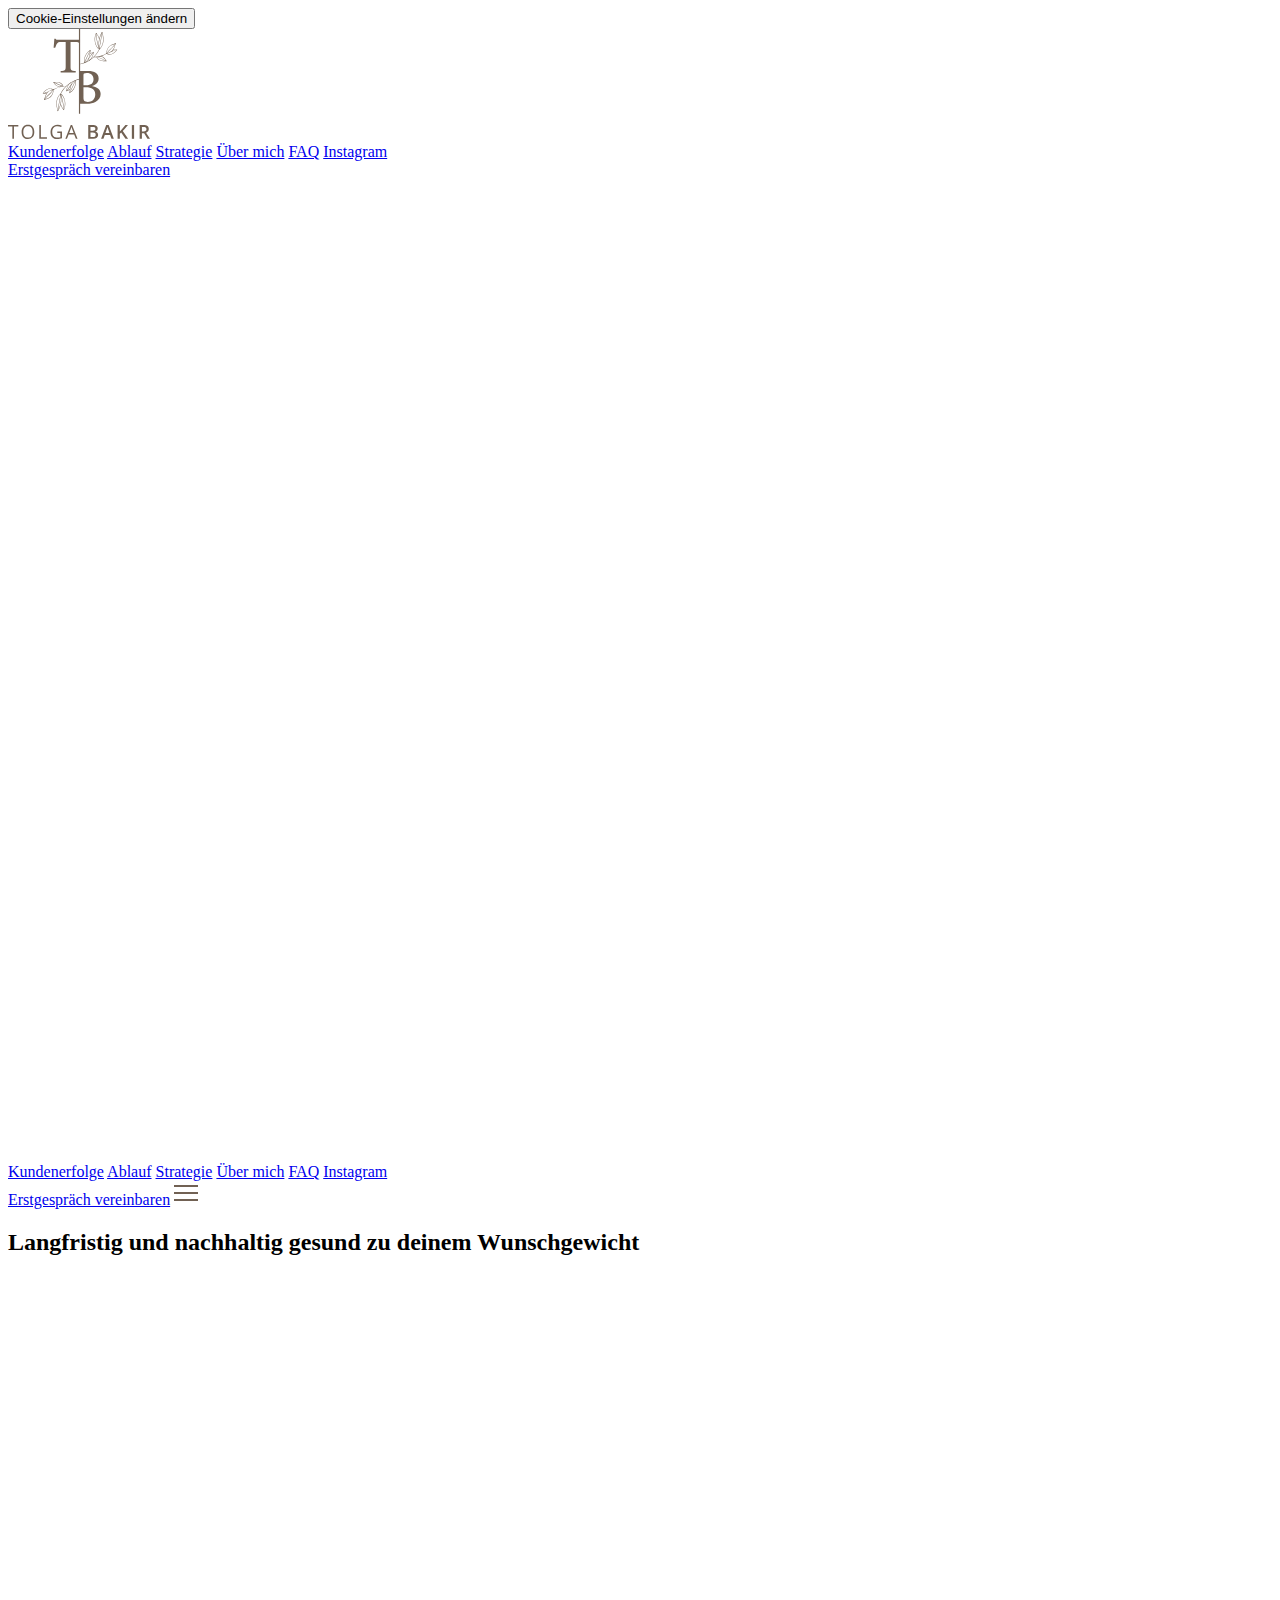
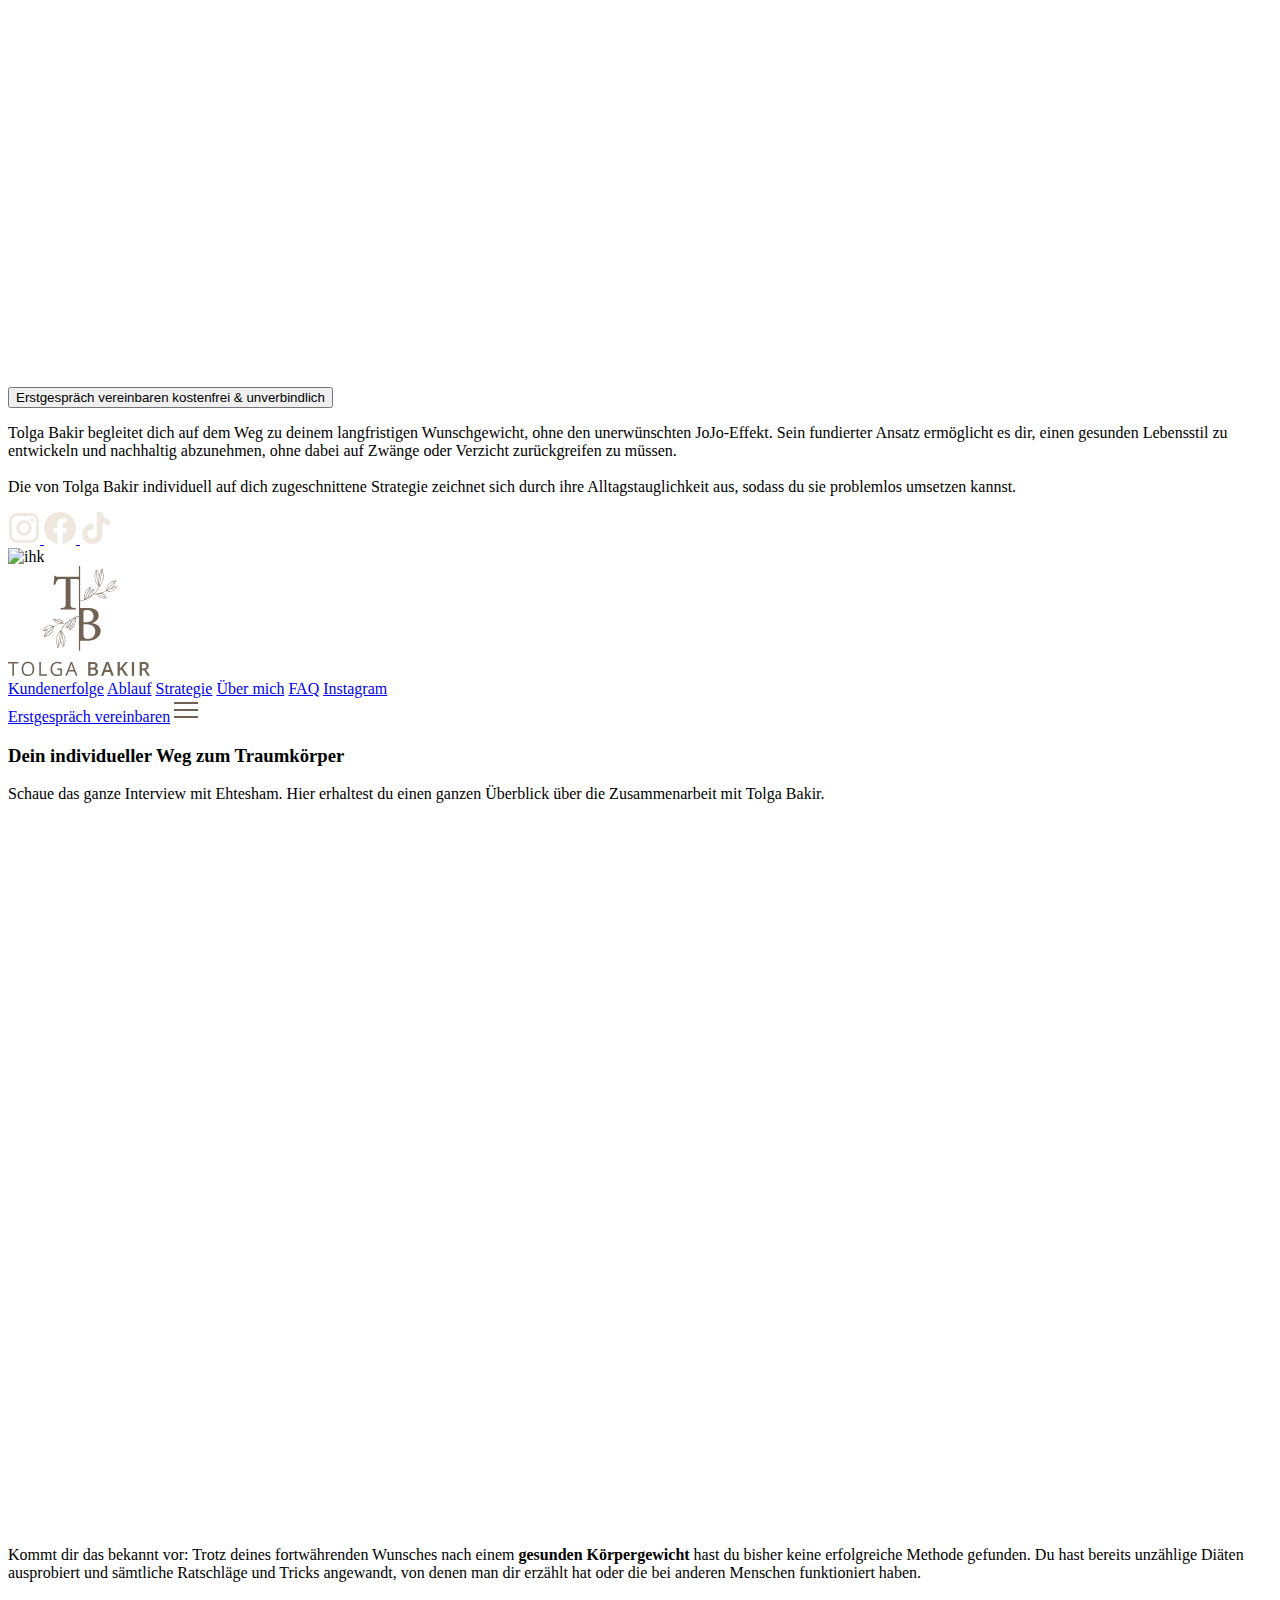
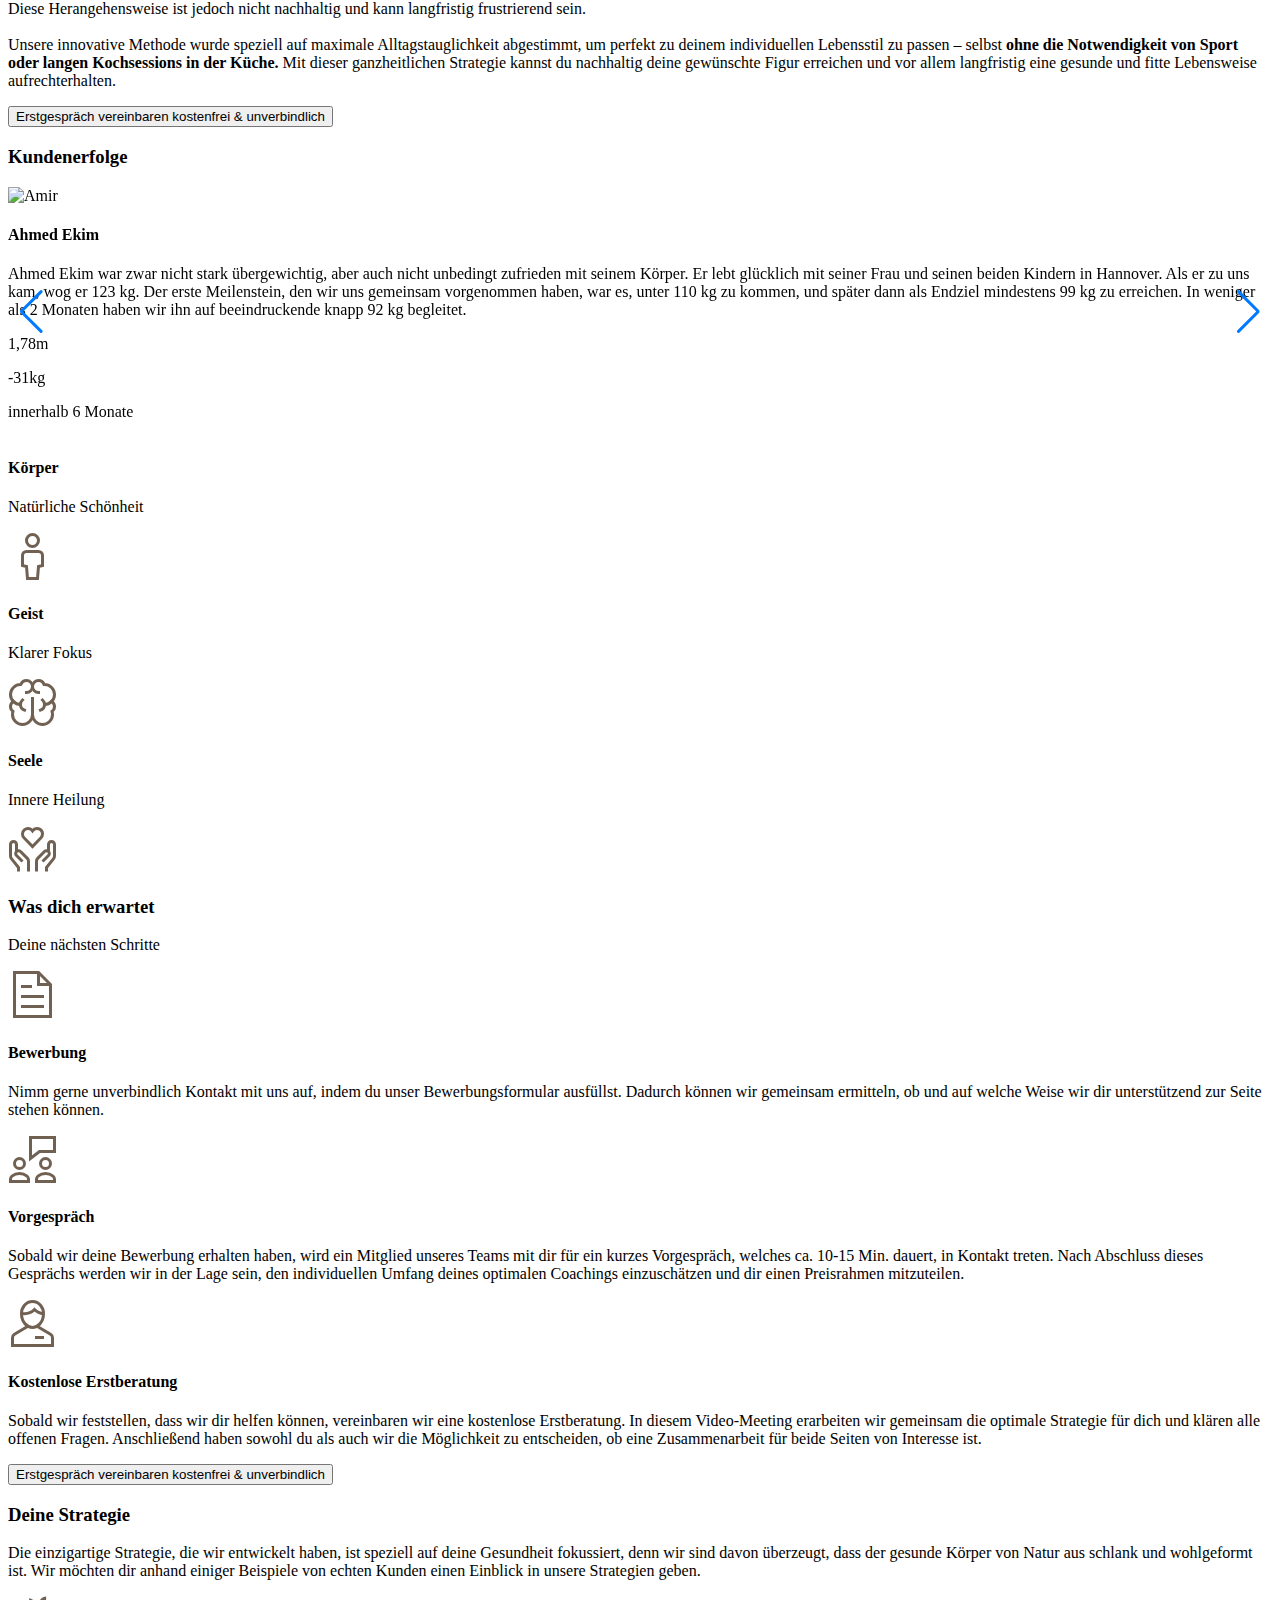
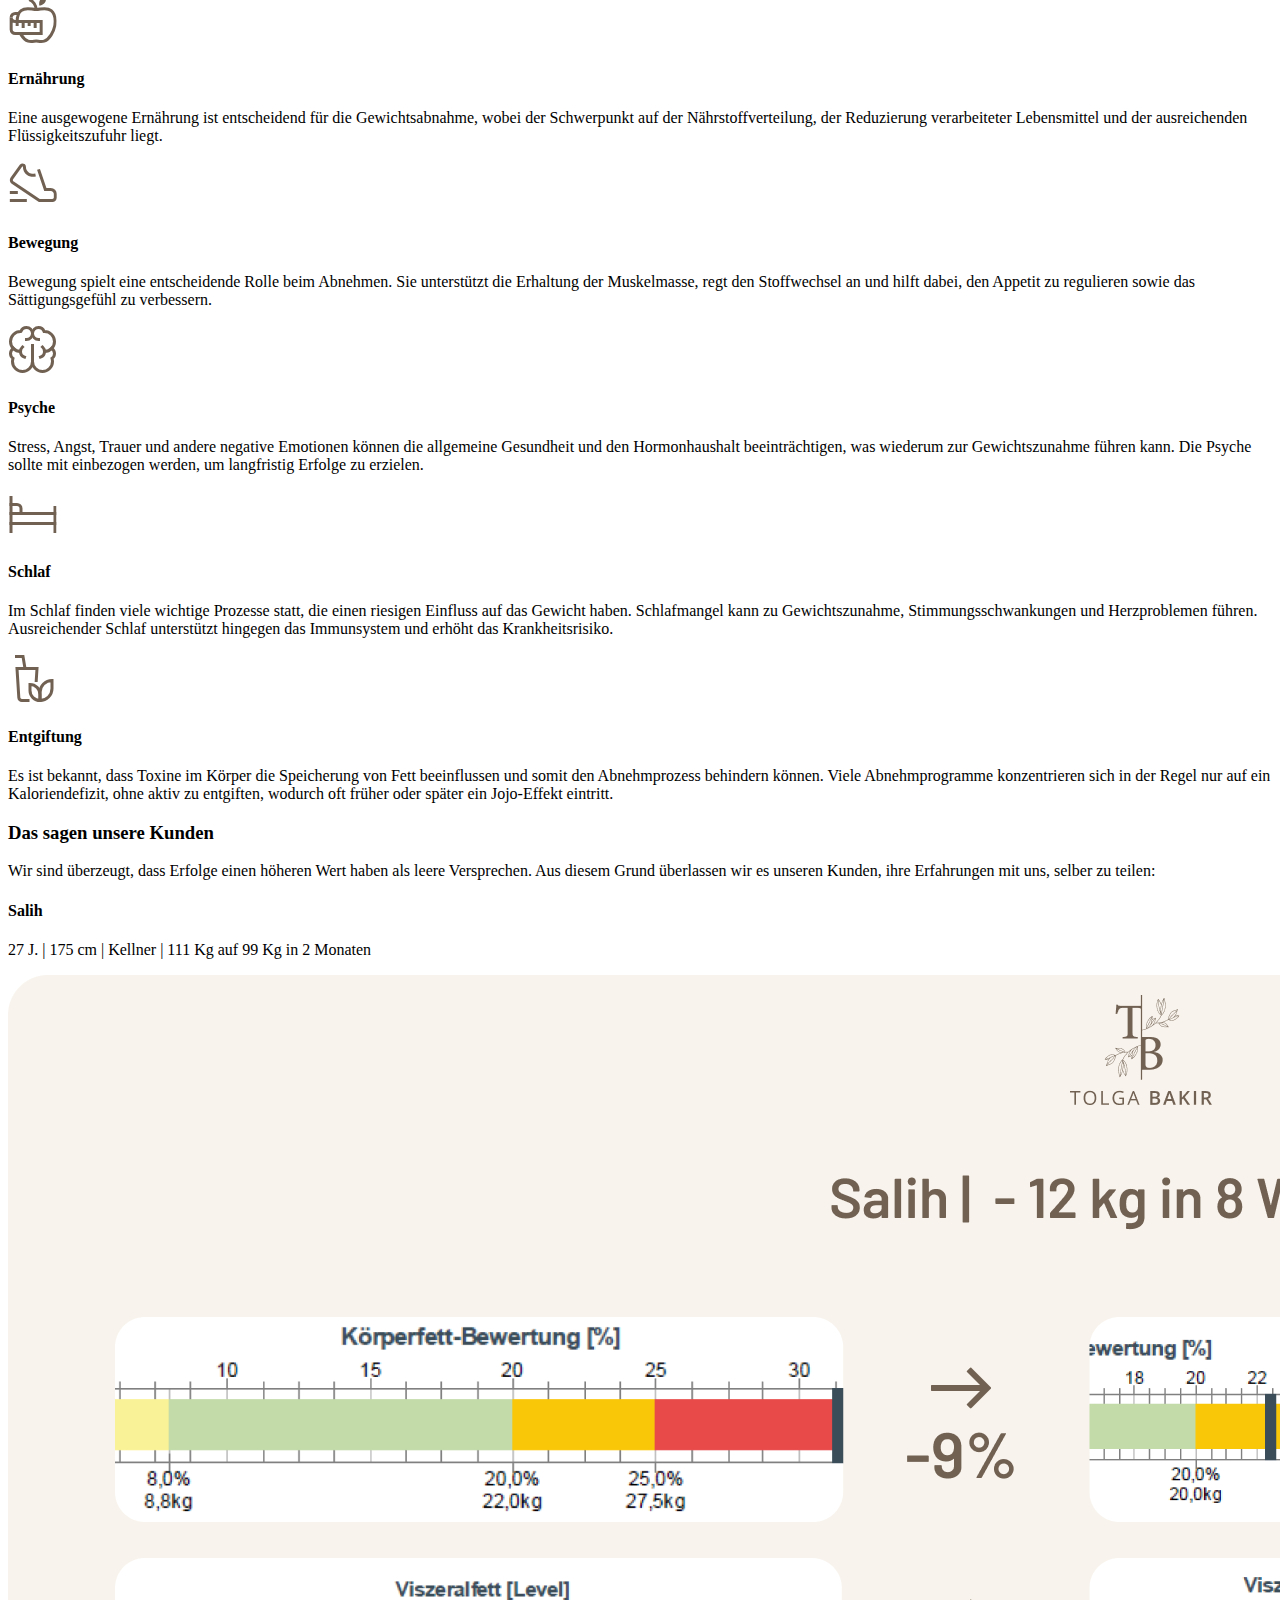
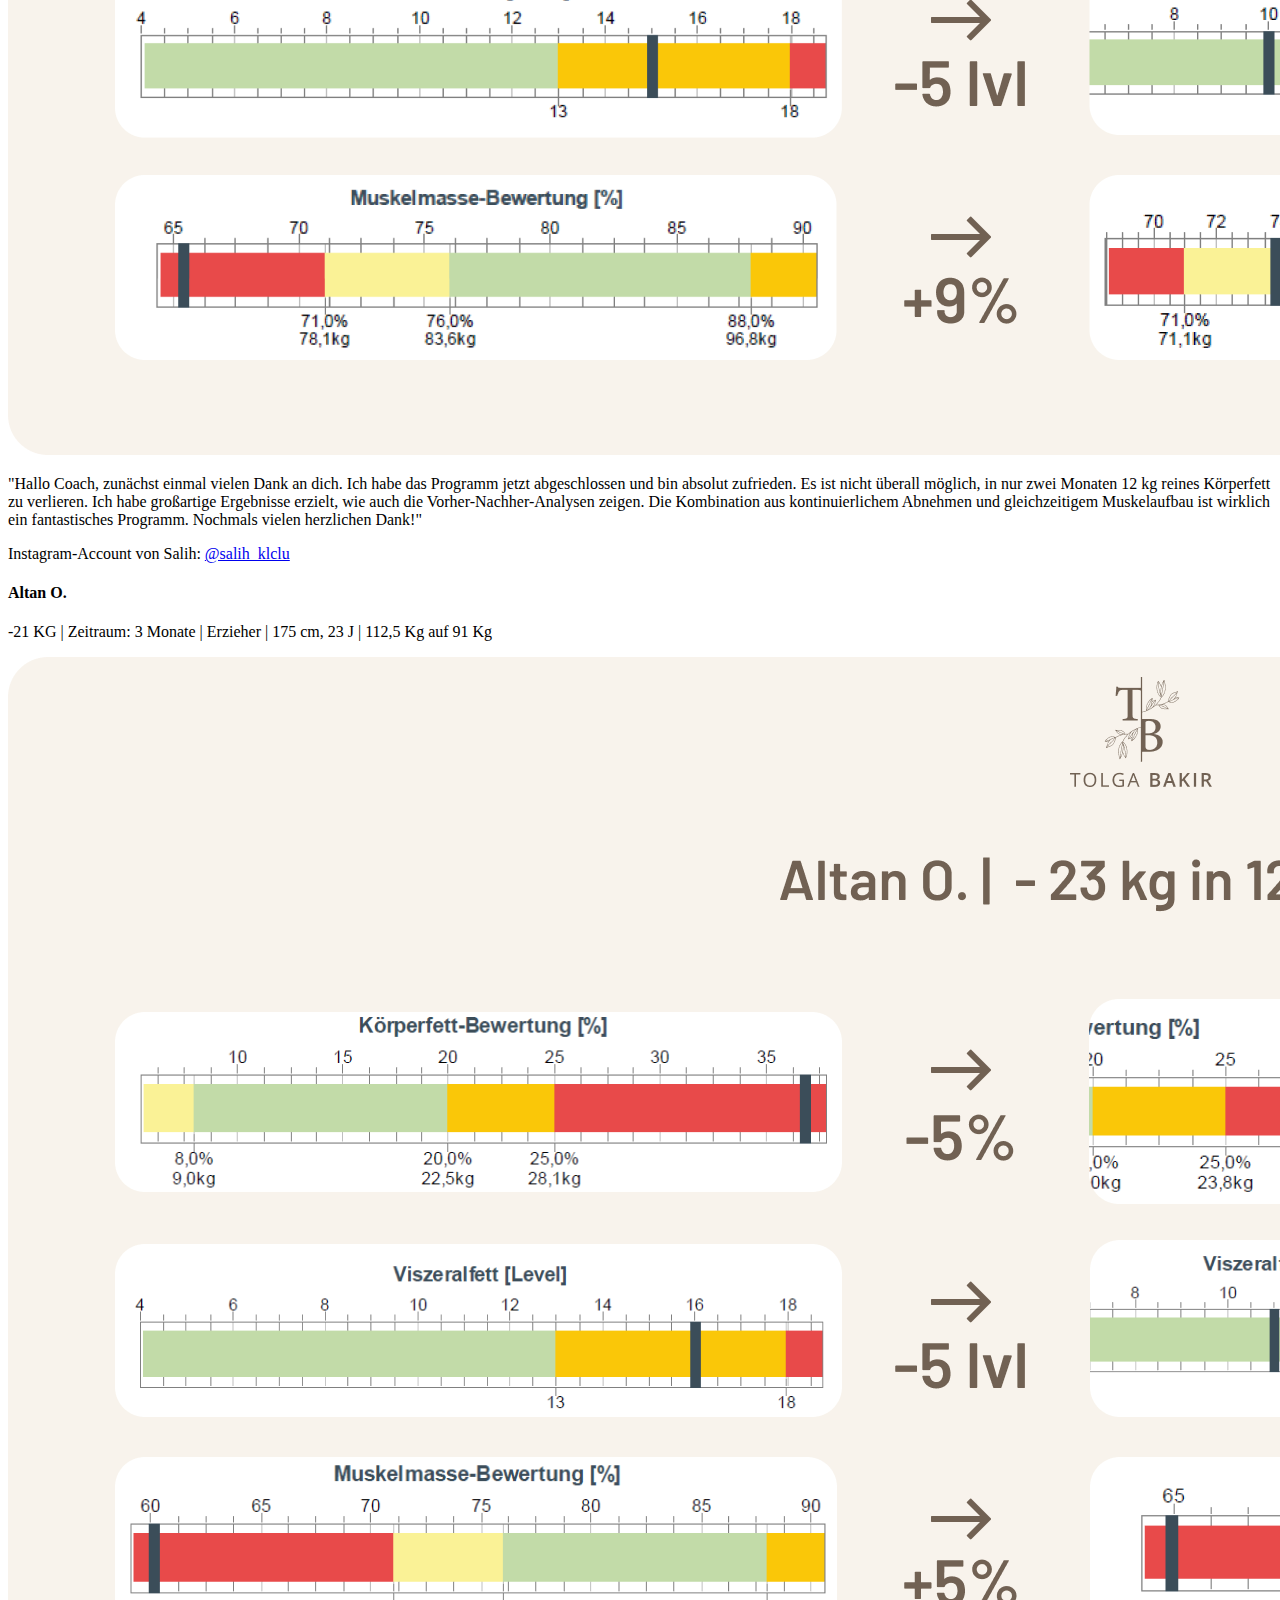
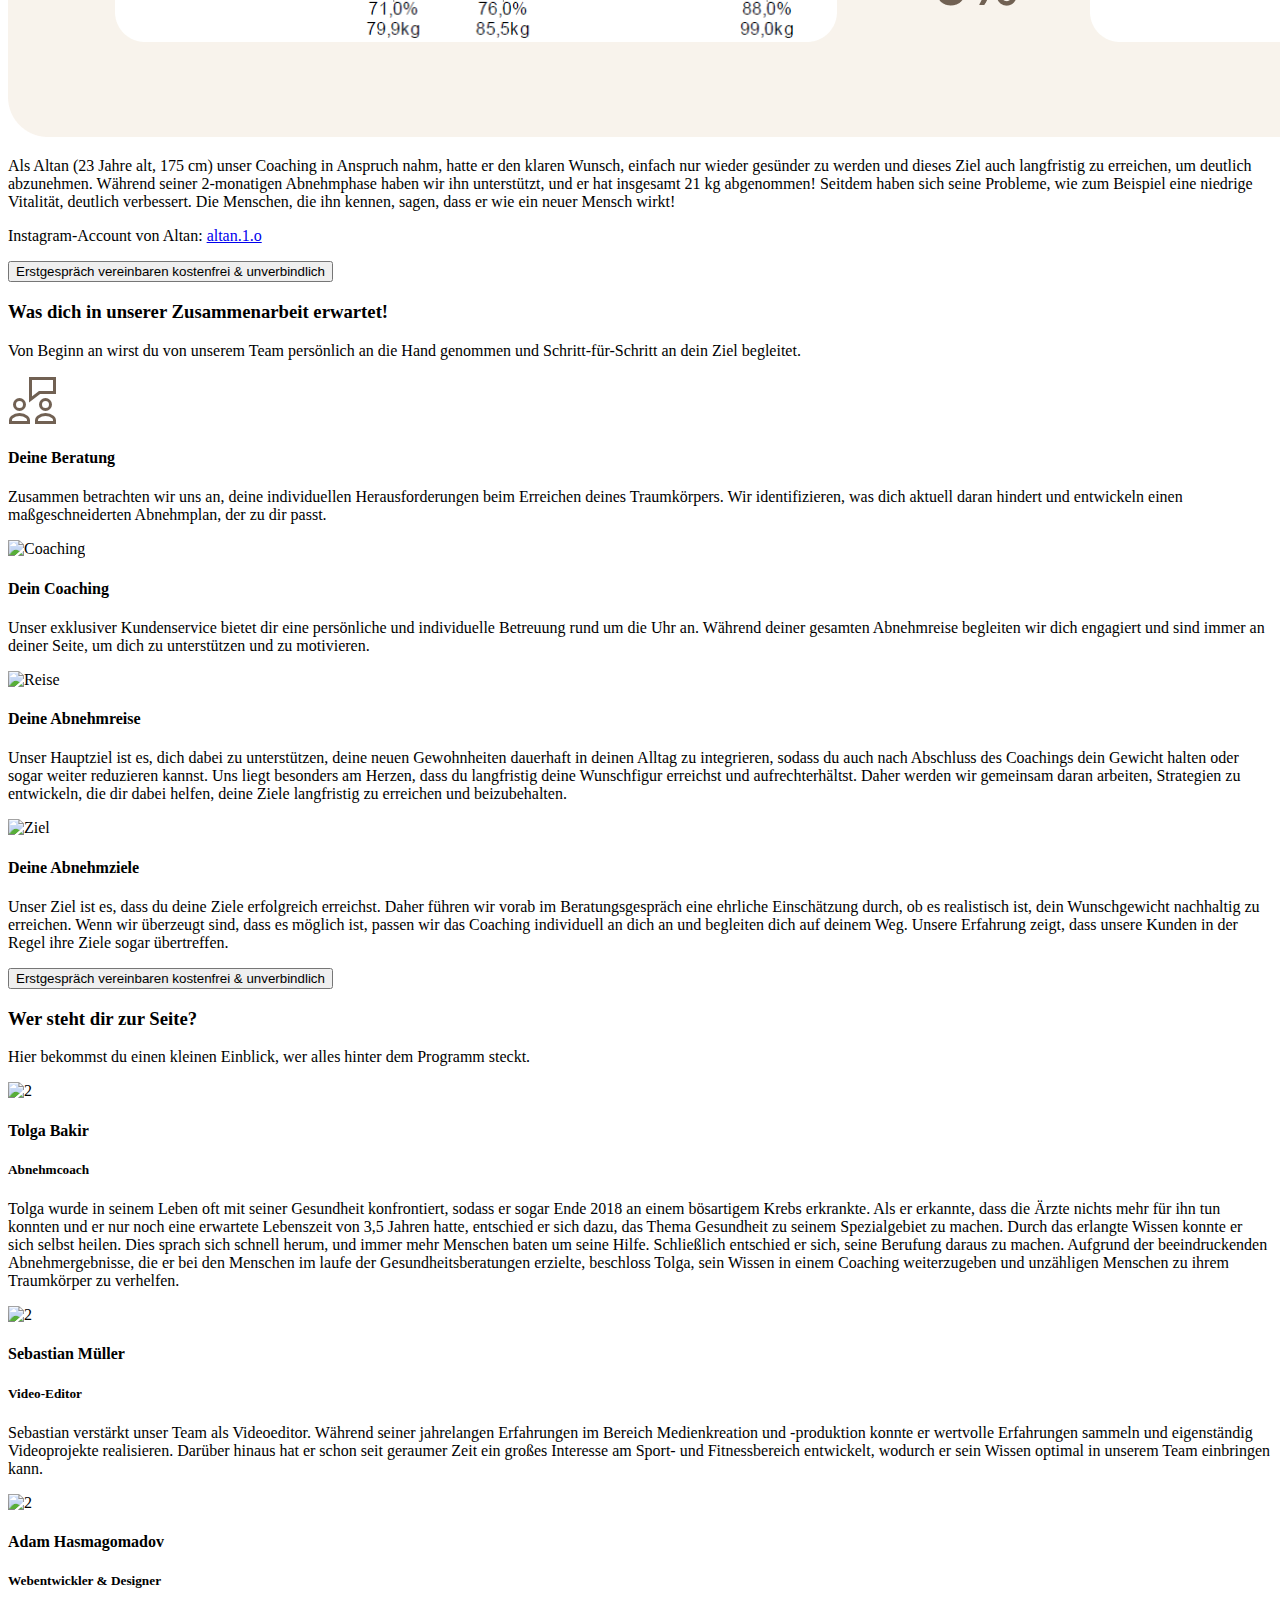
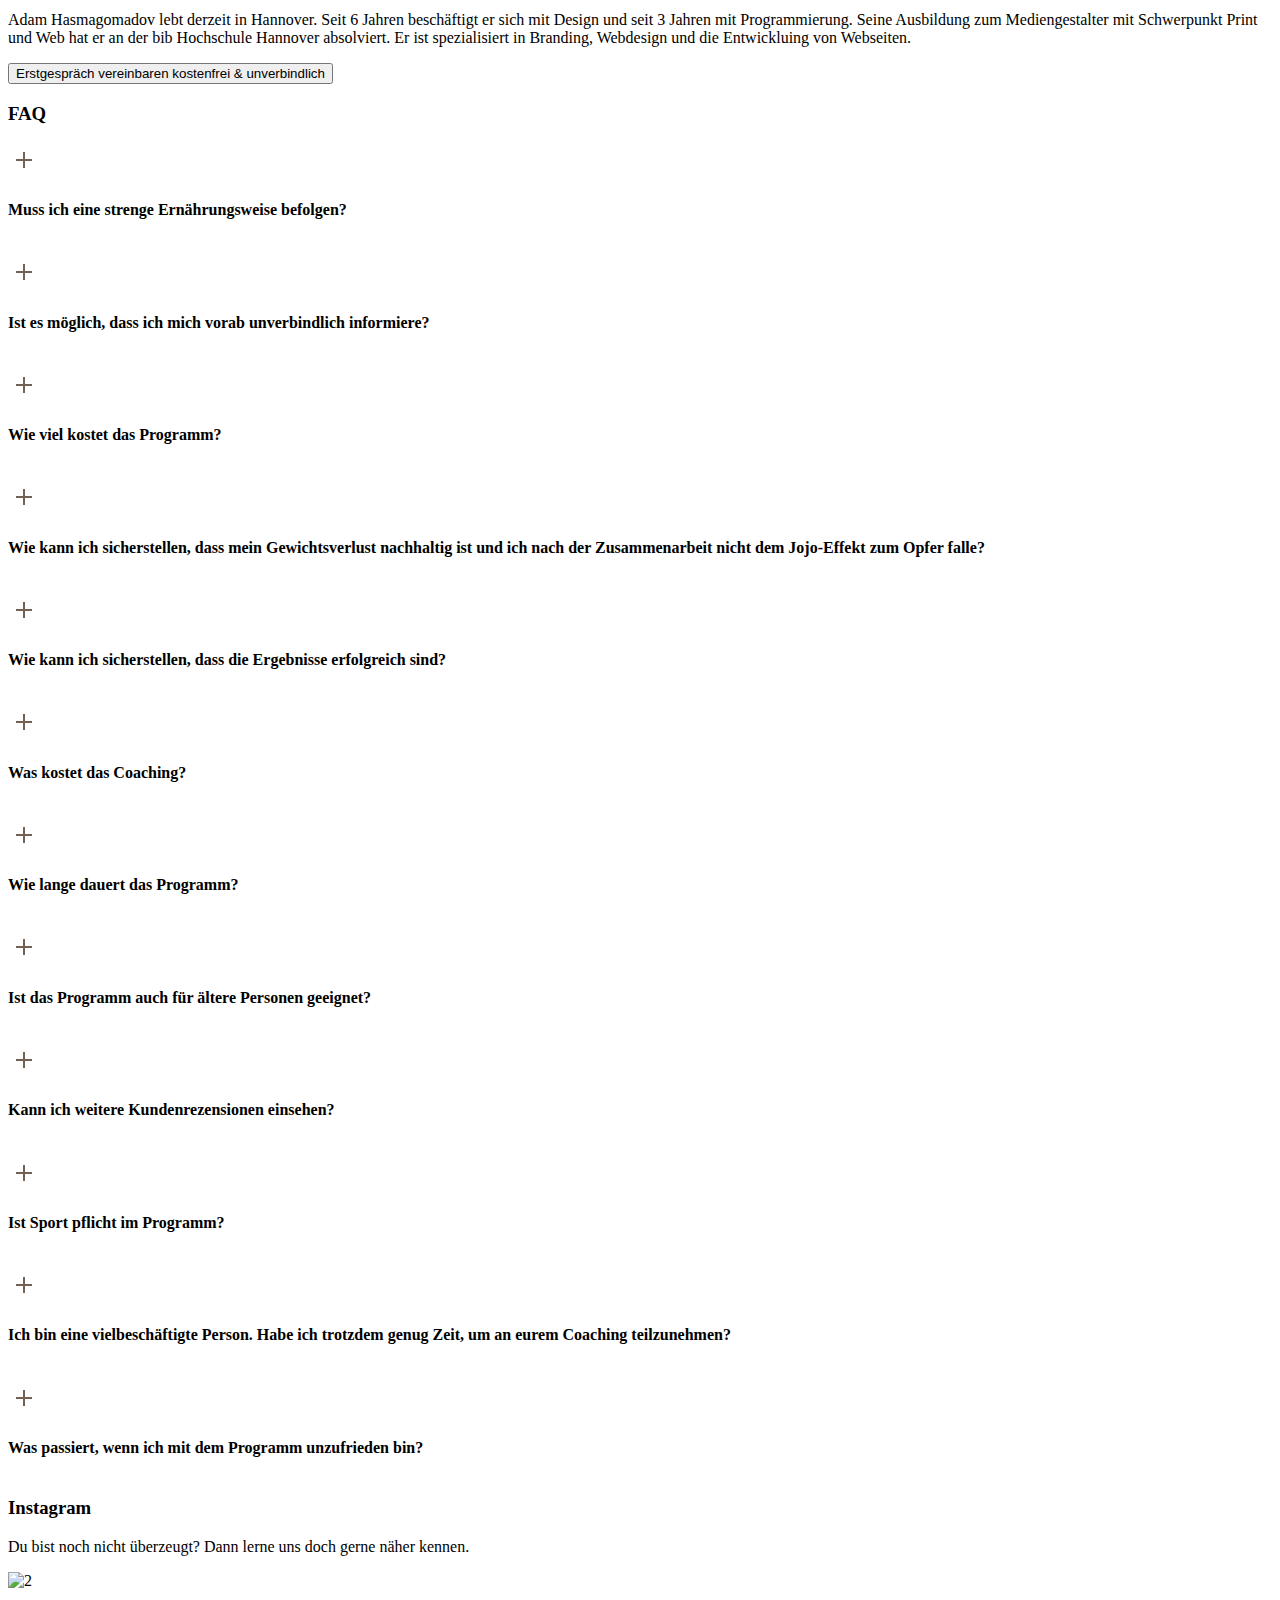
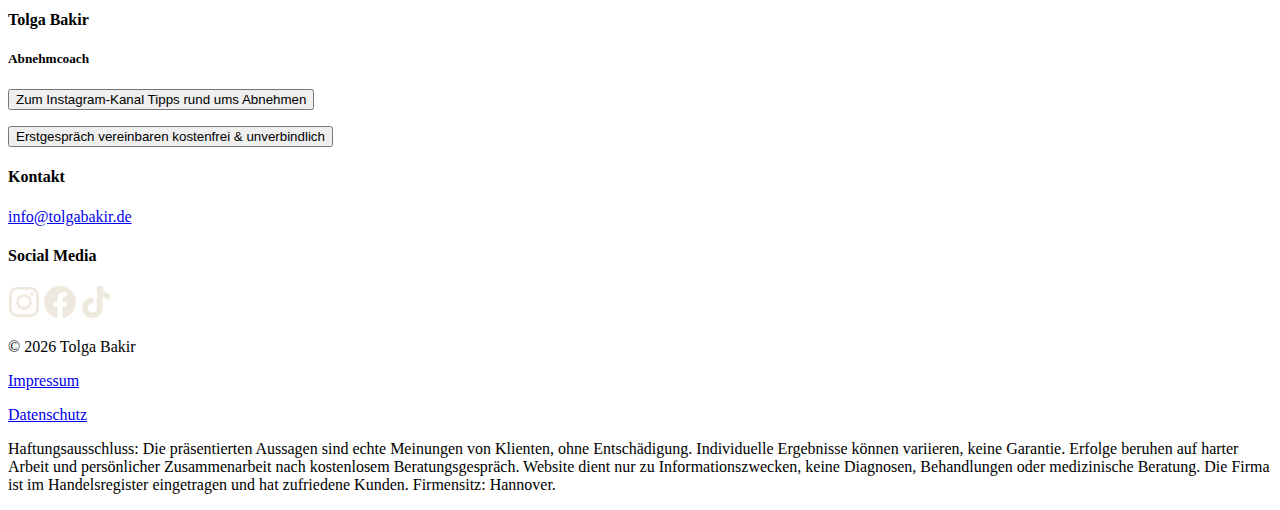
==== commit 6456acbd: "Amir rausgenommen" ====
--- a/index.html
+++ b/index.html
@@ -14,8 +14,8 @@
     />
     
     <title>Tolga Bakir</title>
-    <script type="module" crossorigin src="./assets/main-bc89991c.js"></script>
-    <link rel="stylesheet" href="./assets/main-8e7b7843.css">
+    <script type="module" crossorigin src="./assets/main-ffacd25e.js"></script>
+    <link rel="stylesheet" href="./assets/index-60b3214a.css">
   </head>
   <body>
     <div id="page">
@@ -56,7 +56,7 @@
           </div>
           <div class="hidden md:flex items-center space-x-1">
             <a
-              href="https://formitty.com/Leben2"
+              href="https://app.formberry.io/xCnhO9VD"
               class="py-3 px-7 bg-[#97775d] text-[#f8f3ec] hover:bg-[#be926e] rounded-lg transition duration-300"
               >Erstgespräch vereinbaren</a
             >
@@ -80,7 +80,7 @@
           </div>
           <div class="flex gap-2 items-center space-x-1">
             <a
-              href="https://formitty.com/Leben2"
+              href="https://app.formberry.io/xCnhO9VD"
               class="py-3 sm:w-auto w-36 sm:text-left text-right px-7 bg-[#97775d] text-[#f8f3ec] hover:bg-[#be926e] rounded-lg transition duration-300 leading-4"
               >Erstgespräch vereinbaren</a
             >
@@ -128,7 +128,7 @@
                   src="https://player.vimeo.com/api/player.js"
                 ></script>
                 <div class="flex justify-center mt-6">
-                  <a href="https://formitty.com/Leben2" class="w-full">
+                  <a href="https://app.formberry.io/xCnhO9VD" class="w-full">
                     <button
                       class="py-3 flex flex-col items-center w-full font-medium text-2xl hover:scale-105 animation px-5 bg-[#97775d] text-[#f8f3ec] hover:bg-[#be926e] rounded-lg transition duration-300"
                     >
@@ -231,7 +231,7 @@
             </div>
             <div class="flex gap-2 items-center space-x-1">
               <a
-                href="/"
+                href="https://app.formberry.io/xCnhO9VD"
                 class="py-3 sm:w-auto w-36 sm:text-left text-right px-7 bg-[#97775d] text-[#f8f3ec] hover:bg-[#be926e] rounded-lg transition duration-300 leading-4"
                 >Erstgespräch vereinbaren</a
               >
@@ -307,7 +307,7 @@
             </div>
           </div>
           <div class="flex mt-6 justify-center">
-            <a href="https://formitty.com/Leben2" class="">
+            <a href="https://app.formberry.io/xCnhO9VD" class="">
               <button
                 class="py-3 flex flex-col items-center font-medium text-2xl hover:scale-105 animation w-80 bg-[#97775d] text-[#f8f3ec] hover:bg-[#be926e] rounded-lg transition duration-300"
               >
@@ -363,37 +363,6 @@
                         </div>
                       </div>
                     </div>
-                    <div
-                      class="swiper-slide sm:flex-row flex-col sm:px-10 p-0 flex"
-                    >
-                      <img
-                        class="rounded-2xl w-full sm:w-2/5 object-contain"
-                        src="./assets/Amir-5e0817c3.png"
-                        alt="Amir"
-                      />
-                      <div
-                        class="flex flex-col justify-center sm:mt-0 mt-5 sm:ml-6 ml-0"
-                      >
-                        <h4 class="text-2xl font-medium">Amir A.</h4>
-                        <p class="mt-3">
-                          Amir, ein selbstständiger Vater, der seinen Glauben an
-                          eine schlanke Version seiner selbst verloren hatte,
-                          trat in unsere Zusammenarbeit ein. Wir waren umso mehr
-                          begeistert von seiner beeindruckenden
-                          Gewichtsreduktion von 16 kg. An dieser Stelle möchten
-                          wir dir, Amir, noch einmal unsere aufrichtige
-                          Anerkennung aussprechen. Wir teilen deine Freude von
-                          ganzem Herzen!
-                        </p>
-                        <div
-                          class="flex gap-4 mt-6 flex-wrap text-lg font-bold"
-                        >
-                          <p>1,91m</p>
-                          <p>-16kg</p>
-                          <p>innerhalb 2 Monate</p>
-                        </div>
-                      </div>
-                    </div>
                   </div>
 
                   <!-- If we need navigation buttons -->
@@ -496,7 +465,7 @@
             </div>
           </div>
           <a
-            href="https://formitty.com/Leben2"
+            href="https://app.formberry.io/xCnhO9VD"
             class="w-full flex justify-center mt-12"
           >
             <button
@@ -709,7 +678,7 @@
             </div>
           </div>
           <a
-            href="https://formitty.com/Leben2"
+            href="https://app.formberry.io/xCnhO9VD"
             class="w-full flex justify-center mt-12"
           >
             <button
@@ -819,7 +788,7 @@
               </div>
             </div>
             <a
-              href="https://formitty.com/Leben2"
+              href="https://app.formberry.io/xCnhO9VD"
               class="w-full flex justify-center mt-12"
             >
               <button
@@ -933,7 +902,7 @@
             </div>
           </div>
           <a
-            href="https://formitty.com/Leben2"
+            href="https://app.formberry.io/xCnhO9VD"
             class="w-full flex justify-center mt-12"
           >
             <button
@@ -1136,7 +1105,7 @@
             class="flex w-full items-start justify-between flex-col sm:flex-row gap-12 sm:gap-24"
           >
             <a
-              href="https://formitty.com/Leben2"
+              href="https://app.formberry.io/xCnhO9VD"
               class="flex self-center justify-center"
             >
               <button
